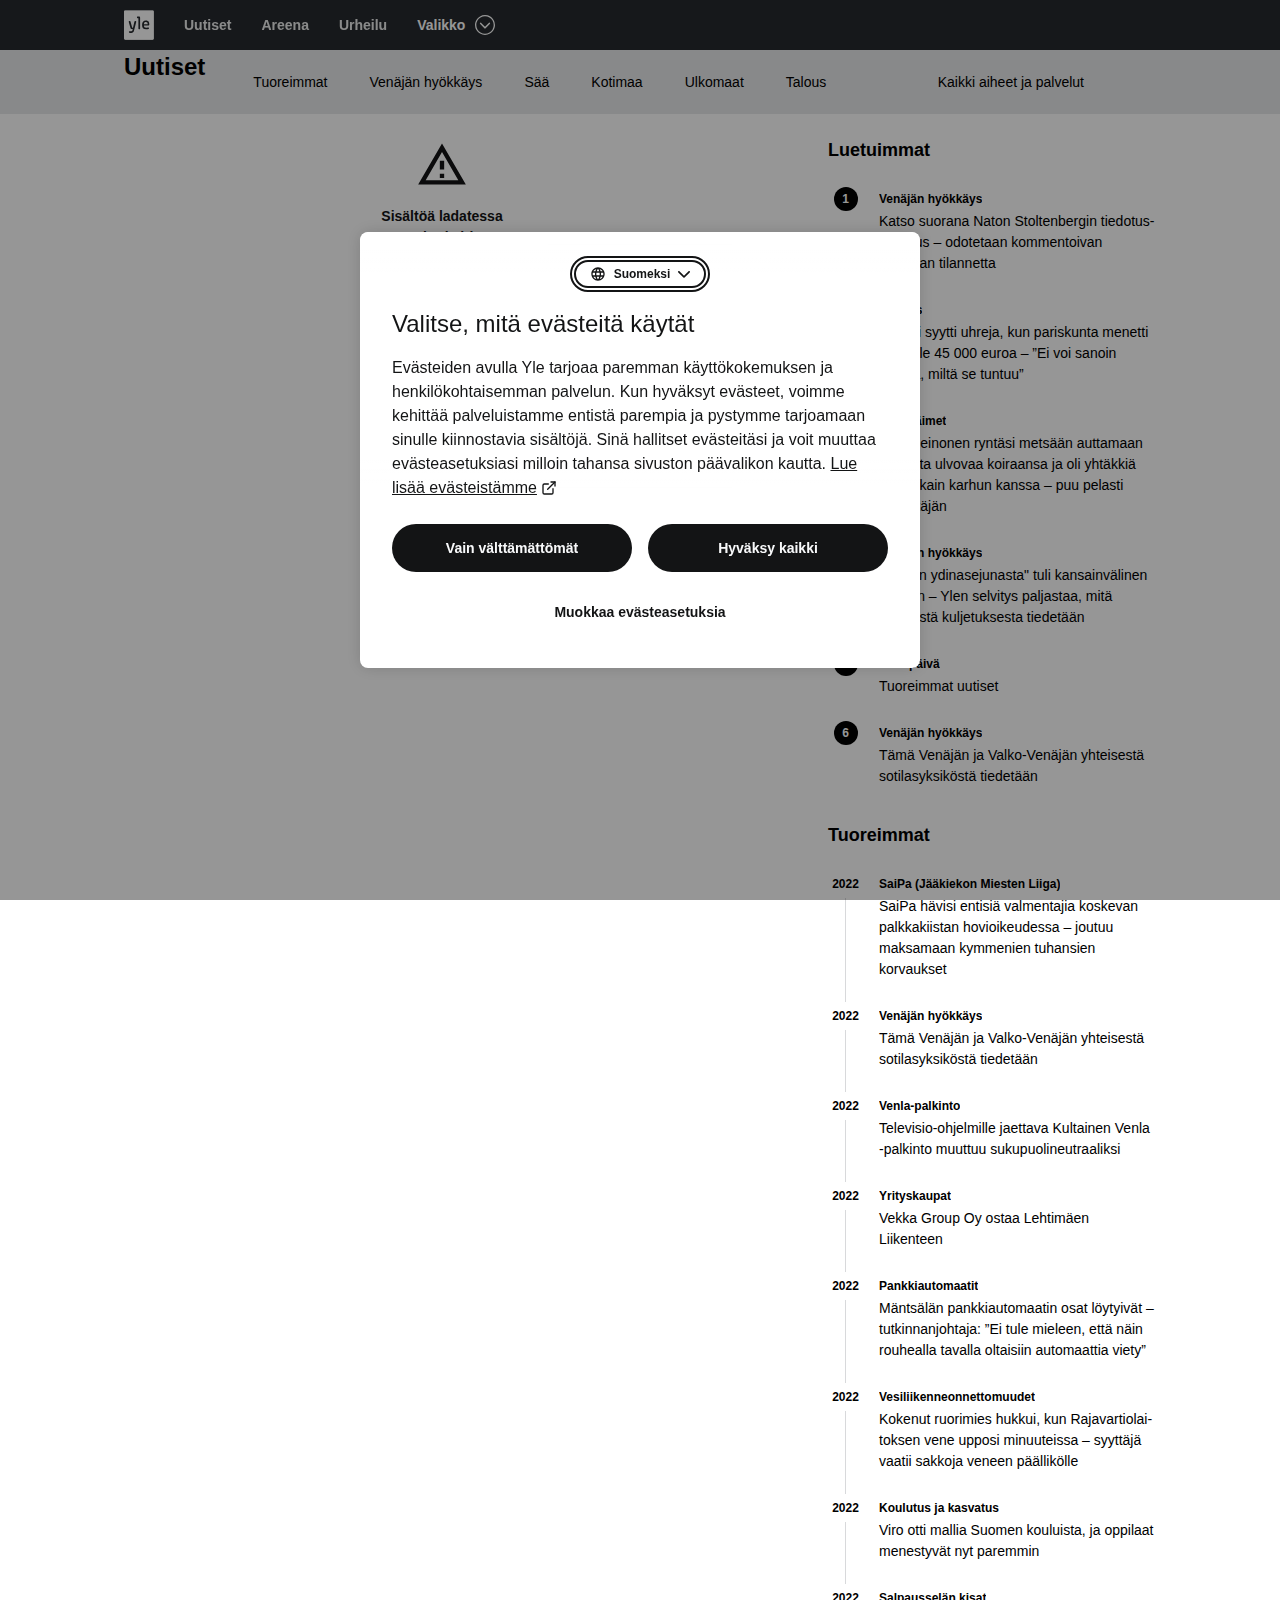
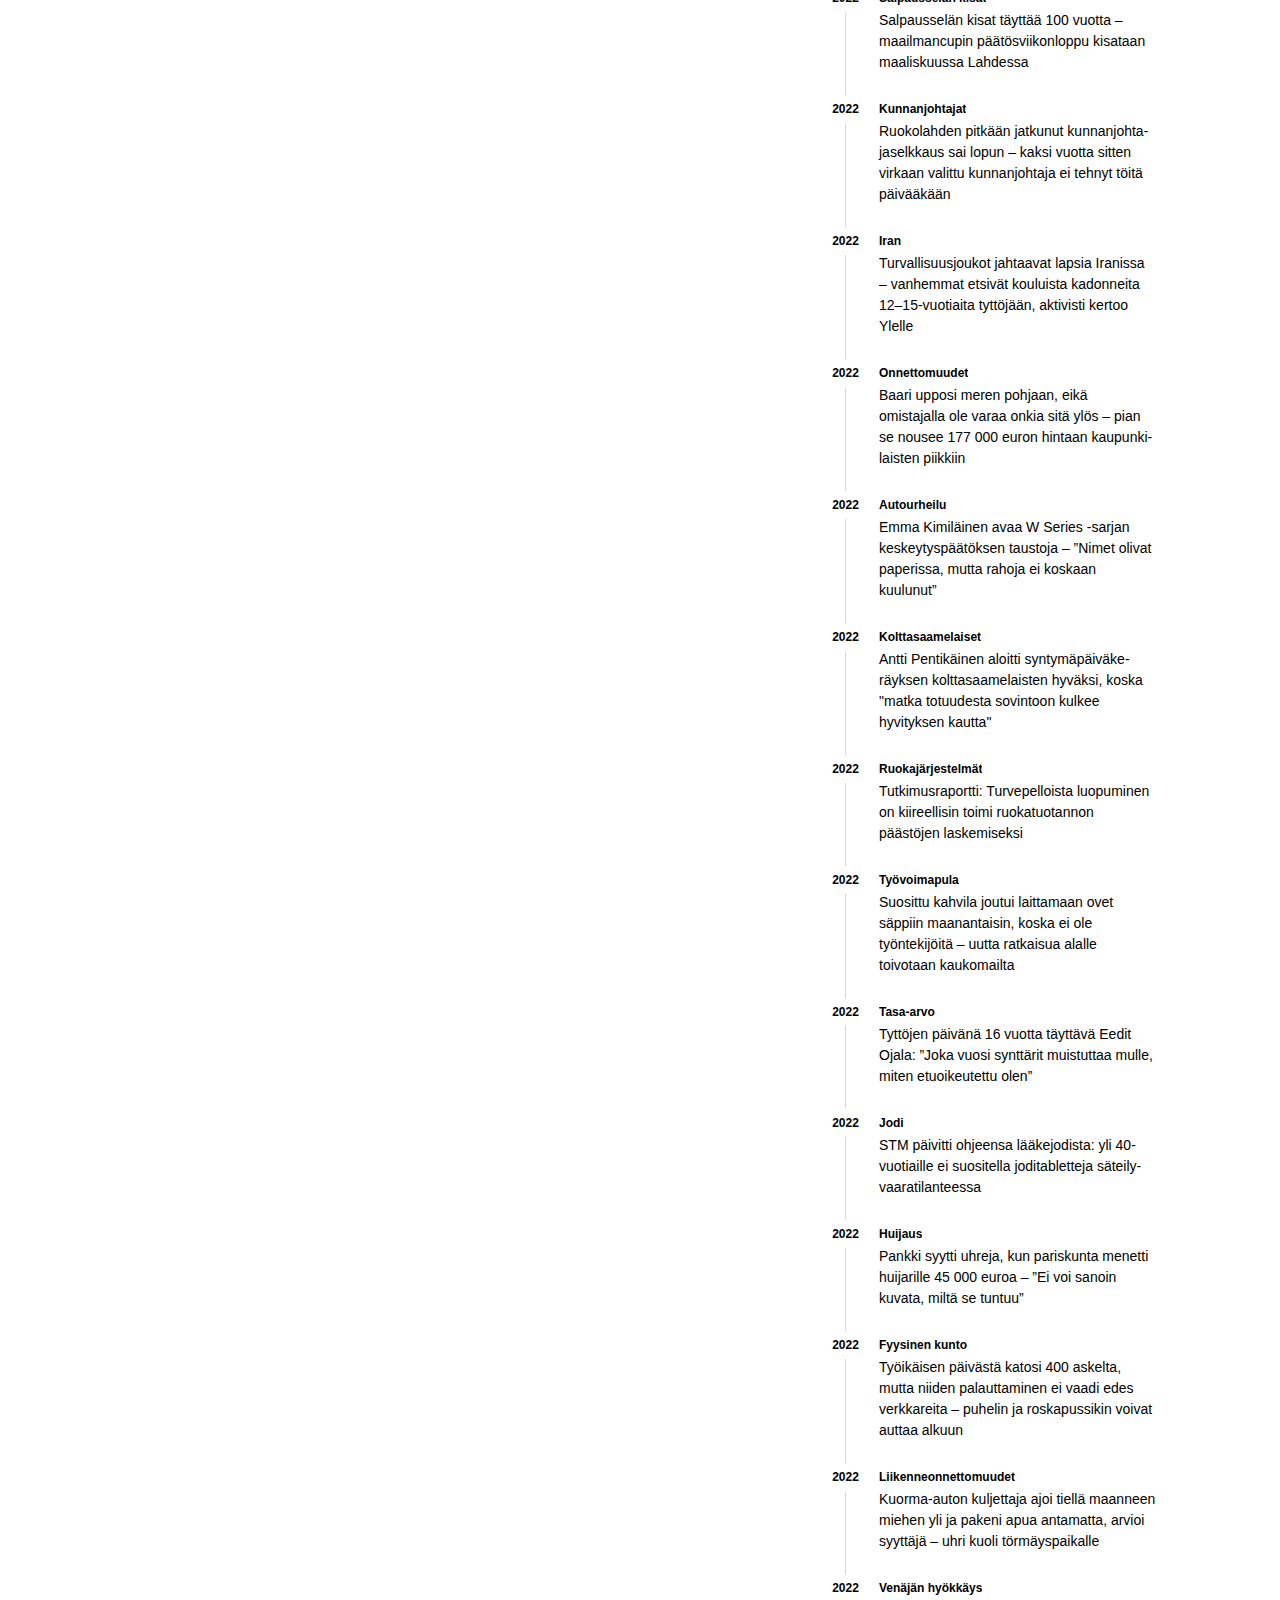
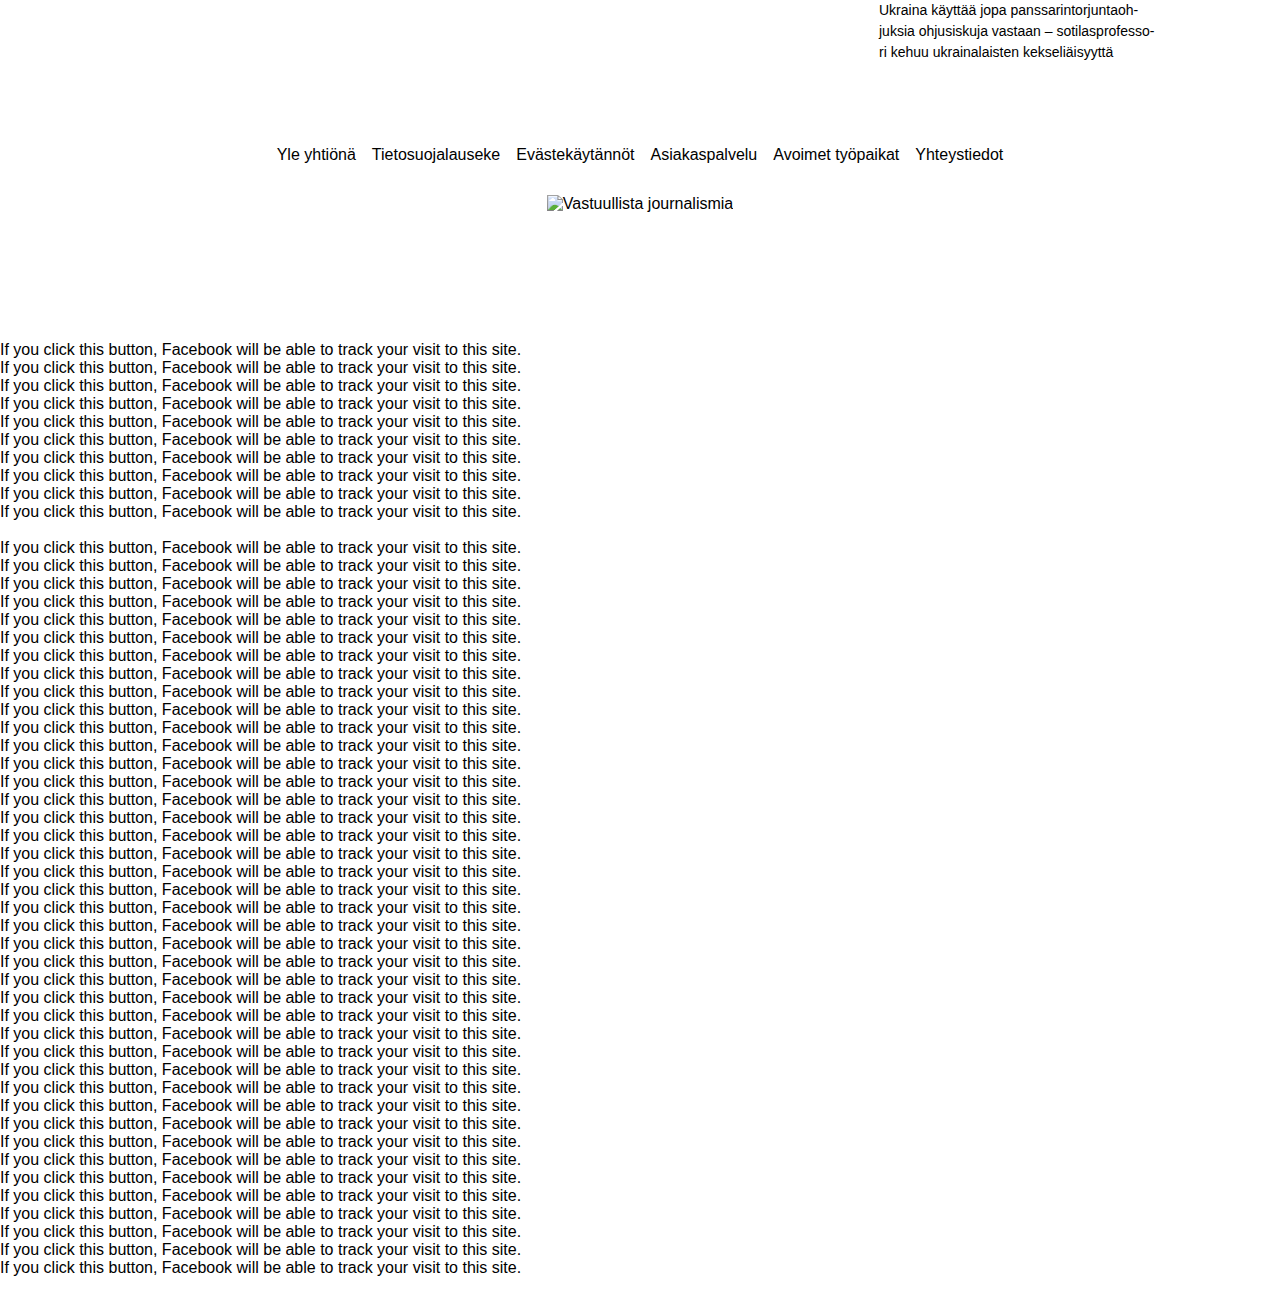
==== yle-static/index.htm @ 017c9fc2 "add yle static" ====
<!DOCTYPE html>
<html lang="fi">
  <script
    async=""
    src="Katso%20suorana%20Naton%20Stoltenbergin%20tiedotustilaisuus%20%E2%80%93%20odotetaan%20kommentoivan%20Ukrainan%20tilannetta%20Yle%20Uutiset_files/yle-analytics.min.js"
  ></script>
  <script
    async=""
    src="Katso%20suorana%20Naton%20Stoltenbergin%20tiedotustilaisuus%20%E2%80%93%20odotetaan%20kommentoivan%20Ukrainan%20tilannetta%20Yle%20Uutiset_files/uutiset-production.js"
  ></script>
  <script
    async="false"
    type="text/javascript"
    src="Katso%20suorana%20Naton%20Stoltenbergin%20tiedotustilaisuus%20%E2%80%93%20odotetaan%20kommentoivan%20Ukrainan%20tilannetta%20Yle%20Uutiset_files/in-page.js"
  ></script>
  <head>
    <meta http-equiv="content-type" content="text/html; charset=UTF-8" />
    <!--
		████████████████████████████████████████████████████████
		█▄─█─▄█▄─▄███▄─▄▄─█▄─▄█─▄▄▄▄█▄─▄▄▀██▀▄─██▄─▄▄▀█▄─▄█─▄▄─█
		██▄─▄███─██▀██─▄█▀██─██▄▄▄▄─██─▄─▄██─▀─███─██─██─██─██─█
		▀▀▄▄▄▀▀▄▄▄▄▄▀▄▄▄▄▄▀▄▄▄▀▄▄▄▄▄▀▄▄▀▄▄▀▄▄▀▄▄▀▄▄▄▄▀▀▄▄▄▀▄▄▄▄▀
		                                             🅝🅔🅦🅢🅛🅐🅑
	-->
    <meta charset="utf-8" />
    <meta name="viewport" content="width=device-width, initial-scale=1" />
    <title>
      Katso suorana Naton Stoltenbergin tiedotustilaisuus – odotetaan
      kommentoivan Ukrainan tilannetta | Yle Uutiset
    </title>
    <meta
      name="description"
      content="Kokoamme tähän artikkeliin sodan tärkeimmät tapahtumat."
    />
    <link rel="canonical" href="https://yle.fi/uutiset/3-12314941" />
    <meta name="robots" content="index, follow" />
    <meta http-equiv="x-dns-prefetch-control" content="on" />
    <link rel="dns-prefetch" href="https://yle-images.akamaized.net/" />
    <link rel="dns-prefetch" href="https://cdnapisec.kaltura.com/" />
    <link rel="dns-prefetch" href="https://ping.chartbeat.net/" />
    <link rel="preconnect" href="https://images.cdn.yle.fi/" />
    <link rel="preconnect" href="https://login.api.yle.fi/" />
    <script
      type="module"
      src="Katso%20suorana%20Naton%20Stoltenbergin%20tiedotustilaisuus%20%E2%80%93%20odotetaan%20kommentoivan%20Ukrainan%20tilannetta%20Yle%20Uutiset_files/1.1.5033.bundle.js"
      importance="high"
    ></script>
    <script
      defer="defer"
      type="text/javascript"
      src="Katso%20suorana%20Naton%20Stoltenbergin%20tiedotustilaisuus%20%E2%80%93%20odotetaan%20kommentoivan%20Ukrainan%20tilannetta%20Yle%20Uutiset_files/index.js"
      importance="low"
    ></script>
    <script
      type="module"
      src="Katso%20suorana%20Naton%20Stoltenbergin%20tiedotustilaisuus%20%E2%80%93%20odotetaan%20kommentoivan%20Ukrainan%20tilannetta%20Yle%20Uutiset_files/yle-consent-sdk.latest.js"
      importance="low"
    ></script>
    <script
      defer="defer"
      type="text/javascript"
      src="Katso%20suorana%20Naton%20Stoltenbergin%20tiedotustilaisuus%20%E2%80%93%20odotetaan%20kommentoivan%20Ukrainan%20tilannetta%20Yle%20Uutiset_files/yle-comments-plugin.js"
    ></script>
    <link
      rel="stylesheet"
      type="text/css"
      href="Katso%20suorana%20Naton%20Stoltenbergin%20tiedotustilaisuus%20%E2%80%93%20odotetaan%20kommentoivan%20Ukrainan%20tilannetta%20Yle%20Uutiset_files/comments.css"
    />
    <meta
      property="og:title"
      content="Katso suorana Naton Stoltenbergin tiedotustilaisuus – odotetaan kommentoivan Ukrainan tilannetta"
    />
    <meta
      property="og:description"
      content="Kokoamme tähän artikkeliin sodan tärkeimmät tapahtumat."
    />
    <meta property="og:url" content="https://yle.fi/uutiset/3-12314941" />
    <meta
      property="og:image"
      content="https://images.cdn.yle.fi/image/upload/c_crop,x_0,y_0,w_3543,h_1983/w_1200,ar_1.91,c_fill,g_faces/q_auto:eco,f_auto,fl_lossy/v1662119305/39-10027146311e4074811f"
    />
    <meta property="og:site_name" content="Yle Uutiset" />
    <meta property="og:type" content="article" />
    <meta
      property="article:published_time"
      content="2022-02-12T11:25:07+02:00"
    />
    <meta
      property="article:modified_time"
      content="2022-10-11T16:10:45+03:00"
    />
    <meta
      property="twitter:title"
      content="Katso suorana Naton Stoltenbergin tiedotustilaisuus – odotetaan kommentoivan Ukrainan tilannetta"
    />
    <meta
      property="twitter:description"
      content="Kokoamme tähän artikkeliin sodan tärkeimmät tapahtumat."
    />
    <meta
      property="twitter:image"
      content="https://images.cdn.yle.fi/image/upload/c_crop,x_0,y_0,w_3543,h_1983/w_1200,ar_1.91,c_fill,g_faces/q_auto:eco,f_auto,fl_lossy/v1662119305/39-10027146311e4074811f"
    />
    <meta name="twitter:site" content="@yleuutiset" />
    <meta name="twitter:card" content="summary_large_image" />
    <meta name="twitter:dnt" content="on" />
    <meta name="apple-mobile-web-app-title" content="Yle Uutiset" />
    <meta name="format-detection" content="telephone=no" />
    <link
      rel="icon"
      type="image/png"
      href="https://yle.fi/uutiset/assets/img/favicon.png"
    />
    <link
      rel="icon"
      href="https://yle.fi/uutiset/assets/img/favicon.svg"
      type="image/svg+xml"
    />
    <link
      rel="apple-touch-icon"
      href="https://yle.fi/uutiset/assets/img/yle-logo-180.png"
    />
    <script type="application/ld+json" id="json-ld-microdata">
      {
        "@context": "https://schema.org",
        "@graph": [
          {
            "@type": "NewsArticle",
            "mainEntityOfPage": {
              "@type": "WebPage",
              "@id": "https://yle.fi/uutiset/3-12314941"
            },
            "headline": "Katso suorana Naton Stoltenbergin tiedotustilaisuus – odotetaan kommentoivan Ukrainan tilannetta",
            "description": "Kokoamme tähän artikkeliin sodan tärkeimmät tapahtumat.",
            "datePublished": "2022-02-12T11:25:07+02:00",
            "dateModified": "2022-10-11T16:10:45+03:00",
            "image": "https://images.cdn.yle.fi/image/upload/c_crop,x_0,y_0,w_3543,h_1983/w_1200,ar_1.91,c_fill,g_faces/q_auto:eco,f_auto,fl_lossy/v1662119305/39-10027146311e4074811f",
            "publisher": {
              "@type": "Organization",
              "logo": {
                "@type": "ImageObject",
                "url": "https://images.cdn.yle.fi/image/upload/f_auto,fl_progressive/q_88/w_972,h_972,c_crop,x_483,y_63/w_700/v1588593382/17-2043254eef129bf7ac.jpg"
              },
              "name": "Yle Uutiset"
            },
            "author": [
              {
                "@type": "Person",
                "name": "Teemu Juhola"
              },
              {
                "@type": "Person",
                "name": "Anna Näveri"
              },
              {
                "@type": "Person",
                "name": "Riikka Kajander"
              },
              {
                "@type": "Person",
                "name": "Eelis Bjurström"
              },
              {
                "@type": "Person",
                "name": "Maiju Ylipiessa"
              },
              {
                "@type": "Person",
                "name": "Sakari Nuuttila"
              },
              {
                "@type": "Person",
                "name": "Veera Pennanen"
              },
              {
                "@type": "Person",
                "name": "Viivi Koivistoinen"
              }
            ]
          },
          {
            "@type": "BreadcrumbList",
            "itemListElement": [
              {
                "@type": "ListItem",
                "position": 1,
                "name": "Yle Uutiset",
                "item": "https://yle.fi/uutiset"
              },
              {
                "@type": "ListItem",
                "position": 2,
                "item": "https://yle.fi/uutiset/18-334977",
                "name": "Venäjän hyökkäys"
              },
              {
                "@type": "ListItem",
                "position": 3,
                "name": "Katso suorana Naton Stoltenbergin tiedotustilaisuus – odotetaan kommentoivan Ukrainan tilannetta"
              }
            ]
          }
        ]
      }
    </script>
    <style data-styled="active" data-styled-version="5.3.6"></style>
    <style data-styled="active" data-styled-version="5.3.5"></style>
    <style type="text/css">
      p {
        margin: 10px 0;
      }
      span {
        margin: 10px 10px 10px 0;
      }
      h1 {
        margin: 24px 0px 24px;
        font-family: "Yle Black", "Yle", "Open Sans", sans-serif;
        font-size: 32px;
        letter-spacing: 0px;
        line-height: 38.4px;
        font-weight: 900;
      }
      h2 {
        margin: 0px 0px 32px;
        font-family: "Open Sans", sans-serif;
        font-size: 20px;
        letter-spacing: 0px;
        line-height: 30px;
        font-weight: 400;
      }
      *::selection {
        color: #f8f9fa;
        background: #131415;
      } /*!sc*/
      data-styled.g1[id="sc-global-iEDSUG1"] {
        content: "sc-global-iEDSUG1,";
      } /*!sc*/
      .fhBhWq {
        display: -webkit-box;
        display: -webkit-flex;
        display: -ms-flexbox;
        display: flex;
        -webkit-box-flex: 1;
        -webkit-flex-grow: 1;
        -ms-flex-positive: 1;
        flex-grow: 1;
        -webkit-align-items: center;
        -webkit-box-align: center;
        -ms-flex-align: center;
        align-items: center;
        -webkit-box-pack: center;
        -webkit-justify-content: center;
        -ms-flex-pack: center;
        justify-content: center;
        width: 100%;
      } /*!sc*/
      data-styled.g262[id="sc-hINMOq"] {
        content: "fhBhWq,";
      } /*!sc*/
      .pbwlY {
        box-shadow: 0px 4px 6px rgba(0, 0, 0, 0.25);
        border-radius: 50%;
        display: -webkit-inline-box;
        display: -webkit-inline-flex;
        display: -ms-inline-flexbox;
        display: inline-flex;
        -webkit-align-items: center;
        -webkit-box-align: center;
        -ms-flex-align: center;
        align-items: center;
        -webkit-box-pack: center;
        -webkit-justify-content: center;
        -ms-flex-pack: center;
        justify-content: center;
      } /*!sc*/
      data-styled.g263[id="sc-jowtIB"] {
        content: "pbwlY,";
      } /*!sc*/
      .gURdgv {
        color: #009cb5;
        -webkit-animation: spin 0.8s linear infinite;
        animation: spin 0.8s linear infinite;
      } /*!sc*/
      @-webkit-keyframes spin {
        0% {
          -webkit-transform: rotate(0deg);
          -ms-transform: rotate(0deg);
          transform: rotate(0deg);
        }
        100% {
          -webkit-transform: rotate(360deg);
          -ms-transform: rotate(360deg);
          transform: rotate(360deg);
        }
      } /*!sc*/
      @keyframes spin {
        0% {
          -webkit-transform: rotate(0deg);
          -ms-transform: rotate(0deg);
          transform: rotate(0deg);
        }
        100% {
          -webkit-transform: rotate(360deg);
          -ms-transform: rotate(360deg);
          transform: rotate(360deg);
        }
      } /*!sc*/
      data-styled.g264[id="sc-kkCwLU"] {
        content: "gURdgv,";
      } /*!sc*/
      .kNJcG {
        -webkit-flex-direction: column;
        -ms-flex-direction: column;
        flex-direction: column;
        position: relative;
        display: -webkit-box;
        display: -webkit-flex;
        display: -ms-flexbox;
        display: flex;
        width: calc(var(--viewportWidthWithoutScrollbar) * 1 - 32px);
        margin: 8px 8px 8px 8px;
      } /*!sc*/
      @media screen and (min-width: 768px) {
        .kNJcG {
          display: -webkit-box;
          display: -webkit-flex;
          display: -ms-flexbox;
          display: flex;
          width: calc(var(--viewportWidthWithoutScrollbar) * 1 - 32px);
          margin: 8px 8px 8px 8px;
        }
      } /*!sc*/
      @media print, (min-width: 1024px) {
        .kNJcG {
          display: -webkit-box;
          display: -webkit-flex;
          display: -ms-flexbox;
          display: flex;
          width: calc(var(--viewportWidthWithoutScrollbar) * 1 - 48px);
          margin: 12px 12px 12px 12px;
        }
      } /*!sc*/
      @media print, (min-width: 1080px) {
        .kNJcG {
          max-width: 1032px;
        }
      } /*!sc*/
      @media screen and (max-width: 328px) {
        .kNJcG {
          min-width: 296px;
        }
      } /*!sc*/
      .kwVRzf {
        -webkit-flex-direction: column;
        -ms-flex-direction: column;
        flex-direction: column;
        display: -webkit-box;
        display: -webkit-flex;
        display: -ms-flexbox;
        display: flex;
        width: calc(var(--viewportWidthWithoutScrollbar) * 1 - 16px);
        margin: 0px;
      } /*!sc*/
      @media screen and (min-width: 768px) {
        .kwVRzf {
          display: -webkit-box;
          display: -webkit-flex;
          display: -ms-flexbox;
          display: flex;
          width: calc(var(--viewportWidthWithoutScrollbar) * 1 - 16px);
          margin: 0px;
        }
      } /*!sc*/
      @media print, (min-width: 1024px) {
        .kwVRzf {
          display: -webkit-box;
          display: -webkit-flex;
          display: -ms-flexbox;
          display: flex;
          width: calc(var(--viewportWidthWithoutScrollbar) * 1 - 24px);
          margin: 0px;
        }
      } /*!sc*/
      @media print, (min-width: 1080px) {
        .kwVRzf {
          max-width: 1056px;
        }
      } /*!sc*/
      @media screen and (max-width: 328px) {
        .kwVRzf {
          min-width: 312px;
        }
      } /*!sc*/
      .lmYpxR {
        -webkit-flex-direction: column;
        -ms-flex-direction: column;
        flex-direction: column;
        display: -webkit-box;
        display: -webkit-flex;
        display: -ms-flexbox;
        display: flex;
        width: calc(var(--viewportWidthWithoutScrollbar) * 1 - 32px);
        margin: 8px 8px 0px 8px;
      } /*!sc*/
      @media screen and (min-width: 768px) {
        .lmYpxR {
          display: -webkit-box;
          display: -webkit-flex;
          display: -ms-flexbox;
          display: flex;
          width: calc(var(--viewportWidthWithoutScrollbar) * 1 - 32px);
          margin: 8px 8px 0px 8px;
        }
      } /*!sc*/
      @media print, (min-width: 1024px) {
        .lmYpxR {
          display: -webkit-box;
          display: -webkit-flex;
          display: -ms-flexbox;
          display: flex;
          width: calc(var(--viewportWidthWithoutScrollbar) * 1 - 48px);
          margin: 12px 12px 0px 12px;
        }
      } /*!sc*/
      @media print, (min-width: 1080px) {
        .lmYpxR {
          max-width: 1032px;
        }
      } /*!sc*/
      @media screen and (max-width: 328px) {
        .lmYpxR {
          min-width: 296px;
        }
      } /*!sc*/
      .hLJxRi {
        -webkit-flex-direction: column;
        -ms-flex-direction: column;
        flex-direction: column;
        display: -webkit-box;
        display: -webkit-flex;
        display: -ms-flexbox;
        display: flex;
        width: calc(var(--viewportWidthWithoutScrollbar) * 1 - 32px);
        margin: 8px 8px 8px 8px;
      } /*!sc*/
      @media screen and (min-width: 768px) {
        .hLJxRi {
          display: -webkit-box;
          display: -webkit-flex;
          display: -ms-flexbox;
          display: flex;
          width: calc(var(--viewportWidthWithoutScrollbar) * 1 - 32px);
          margin: 8px 8px 8px 8px;
        }
      } /*!sc*/
      @media print, (min-width: 1024px) {
        .hLJxRi {
          display: -webkit-box;
          display: -webkit-flex;
          display: -ms-flexbox;
          display: flex;
          width: calc(var(--viewportWidthWithoutScrollbar) * 1 - 48px);
          margin: 12px 12px 12px 12px;
        }
      } /*!sc*/
      @media print, (min-width: 1080px) {
        .hLJxRi {
          max-width: 1032px;
        }
      } /*!sc*/
      @media screen and (max-width: 328px) {
        .hLJxRi {
          min-width: 296px;
        }
      } /*!sc*/
      .kgwlrG {
        -webkit-flex-direction: column;
        -ms-flex-direction: column;
        flex-direction: column;
        display: -webkit-box;
        display: -webkit-flex;
        display: -ms-flexbox;
        display: flex;
        width: calc(var(--viewportWidthWithoutScrollbar) * 1 - 32px);
        margin: 8px 8px 8px 8px;
      } /*!sc*/
      @media screen and (min-width: 768px) {
        .kgwlrG {
          display: -webkit-box;
          display: -webkit-flex;
          display: -ms-flexbox;
          display: flex;
          width: calc(var(--viewportWidthWithoutScrollbar) * 0.625 - 26px);
          margin: 8px 8px 8px 8px;
        }
      } /*!sc*/
      @media print, (min-width: 1024px) {
        .kgwlrG {
          display: -webkit-box;
          display: -webkit-flex;
          display: -ms-flexbox;
          display: flex;
          width: calc(var(--viewportWidthWithoutScrollbar) * 0.625 - 39px);
          margin: 12px 12px 12px 12px;
        }
      } /*!sc*/
      @media print, (min-width: 1080px) {
        .kgwlrG {
          max-width: 636px;
        }
      } /*!sc*/
      @media screen and (max-width: 328px) {
        .kgwlrG {
          min-width: 296px;
        }
      } /*!sc*/
      .lhiti {
        -webkit-flex-direction: column;
        -ms-flex-direction: column;
        flex-direction: column;
        display: none;
        width: calc(var(--viewportWidthWithoutScrollbar) * 0 - 16px);
        margin: 8px 8px 8px 8px;
      } /*!sc*/
      @media screen and (min-width: 768px) {
        .lhiti {
          display: none;
          width: calc(var(--viewportWidthWithoutScrollbar) * 0 - 16px);
          margin: 8px 8px 8px 8px;
        }
      } /*!sc*/
      @media print, (min-width: 1024px) {
        .lhiti {
          display: -webkit-box;
          display: -webkit-flex;
          display: -ms-flexbox;
          display: flex;
          width: calc(
            var(--viewportWidthWithoutScrollbar) * 0.041666666666666664 - 25px
          );
          margin: 12px 12px 12px 12px;
        }
      } /*!sc*/
      @media print, (min-width: 1080px) {
        .lhiti {
          max-width: 20px;
        }
      } /*!sc*/
      @media screen and (max-width: 328px) {
        .lhiti {
          min-width: -16px;
        }
      } /*!sc*/
      .livwkM {
        -webkit-flex-direction: column;
        -ms-flex-direction: column;
        flex-direction: column;
        display: -webkit-box;
        display: -webkit-flex;
        display: -ms-flexbox;
        display: flex;
        width: calc(var(--viewportWidthWithoutScrollbar) * 1 - 16px);
        margin: 0px;
      } /*!sc*/
      @media screen and (min-width: 768px) {
        .livwkM {
          display: -webkit-box;
          display: -webkit-flex;
          display: -ms-flexbox;
          display: flex;
          width: calc(
            var(--viewportWidthWithoutScrollbar) * 0.3333333333333333 -
              5.333333333333333px
          );
          margin: 0px;
        }
      } /*!sc*/
      @media print, (min-width: 1024px) {
        .livwkM {
          display: -webkit-box;
          display: -webkit-flex;
          display: -ms-flexbox;
          display: flex;
          width: calc(
            var(--viewportWidthWithoutScrollbar) * 0.3333333333333333 - 8px
          );
          margin: 0px;
        }
      } /*!sc*/
      @media print, (min-width: 1080px) {
        .livwkM {
          max-width: 352px;
        }
      } /*!sc*/
      @media screen and (max-width: 328px) {
        .livwkM {
          min-width: 312px;
        }
      } /*!sc*/
      .hQMUfV {
        -webkit-flex-direction: column;
        -ms-flex-direction: column;
        flex-direction: column;
        display: none;
        width: calc(var(--viewportWidthWithoutScrollbar) * 0 - 16px);
        margin: 8px 8px 8px 8px;
      } /*!sc*/
      @media screen and (min-width: 768px) {
        .hQMUfV {
          display: -webkit-box;
          display: -webkit-flex;
          display: -ms-flexbox;
          display: flex;
          width: calc(
            var(--viewportWidthWithoutScrollbar) * 0.3333333333333333 -
              21.333333333333332px
          );
          margin: 8px 8px 8px 8px;
        }
      } /*!sc*/
      @media print, (min-width: 1024px) {
        .hQMUfV {
          display: -webkit-box;
          display: -webkit-flex;
          display: -ms-flexbox;
          display: flex;
          width: calc(
            var(--viewportWidthWithoutScrollbar) * 0.3333333333333333 - 32px
          );
          margin: 12px 12px 12px 12px;
        }
      } /*!sc*/
      @media print, (min-width: 1080px) {
        .hQMUfV {
          max-width: 328px;
        }
      } /*!sc*/
      @media screen and (max-width: 328px) {
        .hQMUfV {
          min-width: -16px;
        }
      } /*!sc*/
      .bVzPkC {
        -webkit-flex-direction: column;
        -ms-flex-direction: column;
        flex-direction: column;
        display: -webkit-box;
        display: -webkit-flex;
        display: -ms-flexbox;
        display: flex;
        width: calc(var(--viewportWidthWithoutScrollbar) * 1 - 32px);
        margin: 8px 8px 16px 8px;
      } /*!sc*/
      @media screen and (min-width: 768px) {
        .bVzPkC {
          display: -webkit-box;
          display: -webkit-flex;
          display: -ms-flexbox;
          display: flex;
          width: calc(var(--viewportWidthWithoutScrollbar) * 1 - 32px);
          margin: 8px 8px 16px 8px;
        }
      } /*!sc*/
      @media print, (min-width: 1024px) {
        .bVzPkC {
          display: -webkit-box;
          display: -webkit-flex;
          display: -ms-flexbox;
          display: flex;
          width: calc(var(--viewportWidthWithoutScrollbar) * 1 - 48px);
          margin: 12px 12px 12px 12px;
        }
      } /*!sc*/
      @media print, (min-width: 1080px) {
        .bVzPkC {
          max-width: 1032px;
        }
      } /*!sc*/
      @media screen and (max-width: 328px) {
        .bVzPkC {
          min-width: 296px;
        }
      } /*!sc*/
      data-styled.g272[id="GridSystem__GridCell-sc-iw3oi9-0"] {
        content: "kNJcG,kwVRzf,lmYpxR,hLJxRi,kgwlrG,lhiti,livwkM,hQMUfV,bVzPkC,";
      } /*!sc*/
      .hIvZJZ {
        display: -webkit-box;
        display: -webkit-flex;
        display: -ms-flexbox;
        display: flex;
        -webkit-flex-flow: row wrap;
        -ms-flex-flow: row wrap;
        flex-flow: row wrap;
      } /*!sc*/
      data-styled.g273[id="GridSystem__GridRow-sc-iw3oi9-1"] {
        content: "hIvZJZ,";
      } /*!sc*/
      .hfUlkV {
        display: -webkit-box;
        display: -webkit-flex;
        display: -ms-flexbox;
        display: flex;
        -webkit-flex-direction: column;
        -ms-flex-direction: column;
        flex-direction: column;
        min-width: 328px;
        max-width: 1080px;
        width: var(--viewportWidthWithoutScrollbar);
        margin: -8px auto;
        padding: 0 8px;
      } /*!sc*/
      @media screen and (min-width: 768px) {
        .hfUlkV {
          margin: -8px auto;
          padding: 0 8px;
        }
      } /*!sc*/
      @media print, (min-width: 1024px) {
        .hfUlkV {
          margin: -12px auto;
          padding: 0 12px;
        }
      } /*!sc*/
      data-styled.g274[id="GridSystem-sc-iw3oi9-2"] {
        content: "hfUlkV,";
      } /*!sc*/
      .fcbLAY {
        font-size: 12px;
        line-height: 1.5;
        font-family: "Open Sans", sans-serif;
        font-weight: 700;
      } /*!sc*/
      @media (min-width: 768px) {
      } /*!sc*/
      @media (min-width: 1024px) {
      } /*!sc*/
      .ldqDzz {
        font-size: 18px;
        line-height: 1.5;
        font-family: "Open Sans", sans-serif;
        font-weight: 700;
      } /*!sc*/
      @media (min-width: 768px) {
      } /*!sc*/
      @media (min-width: 1024px) {
        .ldqDzz {
          font-size: 24px;
          line-height: 1.4;
          font-family: "Open Sans", sans-serif;
          font-weight: 700;
        }
      } /*!sc*/
      .fITALl {
        font-size: 14px;
        line-height: 1.5;
        font-family: "Open Sans", sans-serif;
        font-weight: 400;
      } /*!sc*/
      @media (min-width: 768px) {
      } /*!sc*/
      @media (min-width: 1024px) {
      } /*!sc*/
      .jgWHVq {
        font-size: 18px;
        line-height: 1.4;
        font-family: Yle, "Open Sans", sans-serif;
        font-weight: 900;
      } /*!sc*/
      @media (min-width: 768px) {
        .jgWHVq {
          font-size: 14px;
          line-height: 1.5;
          font-family: "Open Sans", sans-serif;
          font-weight: 700;
        }
      } /*!sc*/
      @media (min-width: 1024px) {
      } /*!sc*/
      .cDwoRx {
        font-size: 18px;
        line-height: 1.4;
        font-family: Yle, "Open Sans", sans-serif;
        font-weight: 900;
      } /*!sc*/
      @media (min-width: 768px) {
      } /*!sc*/
      @media (min-width: 1024px) {
      } /*!sc*/
      .jvRKuD {
        font-size: 16px;
        line-height: 1.5;
        font-family: "Open Sans", sans-serif;
        font-weight: 400;
      } /*!sc*/
      @media (min-width: 768px) {
      } /*!sc*/
      @media (min-width: 1024px) {
      } /*!sc*/
      data-styled.g275[id="Typography-sc-dcxi7q-0"] {
        content: "fcbLAY,ldqDzz,fITALl,jgWHVq,cDwoRx,jvRKuD,";
      } /*!sc*/
      .gfsBsM {
        font-size: 12px;
        line-height: 1.5;
        font-family: "Open Sans", sans-serif;
        font-weight: 700;
      } /*!sc*/
      data-styled.g301[id="DateTime___StyledTime-sc-10qtmg9-0"] {
        content: "gfsBsM,";
      } /*!sc*/
      .hRGXDe {
        font-size: 12px;
        line-height: 1.5;
        font-family: "Open Sans", sans-serif;
        font-weight: 700;
        color: #000000;
      } /*!sc*/
      @media all and (min-width: 768px) {
        .hRGXDe {
          font-size: 14px;
          line-height: 1.5;
          font-family: "Open Sans", sans-serif;
          font-weight: 700;
        }
      } /*!sc*/
      @media all {
        .hRGXDe {
          display: inline-block;
          height: 24px;
          line-height: 24px;
          -webkit-align-items: center;
          -webkit-box-align: center;
          -ms-flex-align: center;
          align-items: center;
          min-width: 0;
          max-width: 100%;
          cursor: pointer;
          white-space: nowrap;
          overflow: hidden;
          text-overflow: ellipsis;
          -webkit-flex-shrink: 1;
          -ms-flex-negative: 1;
          flex-shrink: 1;
        }
      } /*!sc*/
      data-styled.g302[id="Tag__Label-sc-o6fr55-0"] {
        content: "hRGXDe,";
      } /*!sc*/
      .eNpFkc {
        position: relative;
      } /*!sc*/
      .eNpFkc:after {
        position: absolute;
        content: "";
        top: 0;
        bottom: 0;
        left: -8px;
        width: var(--viewportWidthWithoutScrollbar);
        z-index: -1;
        background-color: #ffffff;
      } /*!sc*/
      @media screen and (min-width: 768px) {
        .eNpFkc:after {
          left: -8px;
        }
      } /*!sc*/
      @media (min-width: 1024px) {
        .eNpFkc:after {
          left: -12px;
        }
      } /*!sc*/
      @media (min-width: 1080px) {
        .eNpFkc:after {
          left: calc((1056px - var(--viewportWidthWithoutScrollbar)) / 2);
        }
      } /*!sc*/
      data-styled.g318[id="FullWidthColorBand-sc-1va3ibq-0"] {
        content: "eNpFkc,";
      } /*!sc*/
      .fOMocP {
        display: -webkit-box;
        display: -webkit-flex;
        display: -ms-flexbox;
        display: flex;
        -webkit-flex-direction: column;
        -ms-flex-direction: column;
        flex-direction: column;
        margin-top: 16px;
        padding-top: 8px;
      } /*!sc*/
      .fOMocP div,
      .fOMocP ul {
        text-align: center;
      } /*!sc*/
      .fOMocP div li,
      .fOMocP ul li {
        display: inline-block;
        margin: 8px;
      } /*!sc*/
      .fOMocP > a {
        display: block;
        margin: 4px auto;
        padding: 4px;
      } /*!sc*/
      .fOMocP > a:last-child {
        margin-bottom: 48px;
      } /*!sc*/
      data-styled.g319[id="Footer__Container-sc-1geovy8-0"] {
        content: "fOMocP,";
      } /*!sc*/
      .hHMFID {
        -webkit-box-pack: center;
        -webkit-justify-content: center;
        -ms-flex-pack: center;
        justify-content: center;
        -webkit-flex-flow: row wrap;
        -ms-flex-flow: row wrap;
        flex-flow: row wrap;
      } /*!sc*/
      data-styled.g320[id="Footer__List-sc-1geovy8-1"] {
        content: "hHMFID,";
      } /*!sc*/
      .kBlVuB {
        display: none;
        position: absolute;
        top: 64px;
        left: -8px;
        z-index: 999;
        box-shadow: -24px 0px 0px #ffffff, 24px 0px 0px #ffffff,
          0px 16px 16px -16px rgba(0, 0, 0, 0.2);
      } /*!sc*/
      @media screen and (min-width: 768px) {
        .kBlVuB {
          left: -8px;
        }
      } /*!sc*/
      @media screen and (min-width: 1024px) {
        .kBlVuB {
          left: -12px;
        }
      } /*!sc*/
      data-styled.g321[id="Megamenu__MenuContainer-sc-119vn17-0"] {
        content: "kBlVuB,";
      } /*!sc*/
      .gKaVso {
        font-family: "Open Sans", sans-serif;
      } /*!sc*/
      data-styled.g322[id="Megamenu__MenuSectionHeader-sc-119vn17-1"] {
        content: "gKaVso,";
      } /*!sc*/
      .hlqDVM {
        list-style: none;
        -webkit-column-count: 2;
        column-count: 2;
        -webkit-column-gap: 32px;
        column-gap: 32px;
        -webkit-column-rule: 1px solid #d8d9db;
        column-rule: 1px solid #d8d9db;
      } /*!sc*/
      @media screen and (min-width: 768px) {
        .hlqDVM {
          -webkit-column-count: 4;
          column-count: 4;
          -webkit-column-gap: 0;
          column-gap: 0;
          -webkit-column-rule: none;
          column-rule: none;
        }
      } /*!sc*/
      data-styled.g323[id="Megamenu__MenuLinkList-sc-119vn17-2"] {
        content: "hlqDVM,";
      } /*!sc*/
      .hhItJM {
        display: block;
      } /*!sc*/
      @media screen and (min-width: 768px) {
        .hhItJM {
          padding-left: 15px;
          border-left: 1px solid #d8d9db;
        }
        .hhItJM:focus,
        .hhItJM:hover {
          outline: none;
          padding-left: 12px;
          border-left: 4px solid #00b4c8;
        }
      } /*!sc*/
      @media screen and (min-width: 1024px) {
        .hhItJM {
          padding-left: 23px;
          border-left: 1px solid #d8d9db;
        }
        .hhItJM:focus,
        .hhItJM:hover {
          outline: none;
          padding-left: 20px;
          border-left: 4px solid #00b4c8;
        }
      } /*!sc*/
      data-styled.g324[id="Megamenu__MenuLink-sc-119vn17-3"] {
        content: "hhItJM,";
      } /*!sc*/
      .uznlf {
        font-size: 14px;
        line-height: 1.5;
        font-family: "Open Sans", sans-serif;
        font-weight: 400;
        line-height: 34px;
      } /*!sc*/
      data-styled.g325[id="Megamenu__MenuLinkText-sc-119vn17-4"] {
        content: "uznlf,";
      } /*!sc*/
      .mmylC {
        display: -webkit-box;
        display: -webkit-flex;
        display: -ms-flexbox;
        display: flex;
        -webkit-box-pack: center;
        -webkit-justify-content: center;
        -ms-flex-pack: center;
        justify-content: center;
        height: 64px;
        z-index: 100;
        background-color: #e8e9eb;
      } /*!sc*/
      data-styled.g326[id="Navigation__NavigationFullWidthColorBand-sc-bty8ga-0"] {
        content: "mmylC,";
      } /*!sc*/
      .czGtAx {
        -webkit-flex-direction: row;
        -ms-flex-direction: row;
        flex-direction: row;
        margin: 0;
      } /*!sc*/
      data-styled.g327[id="Navigation__NavigationContainer-sc-bty8ga-1"] {
        content: "czGtAx,";
      } /*!sc*/
      .fuBFof {
        display: none;
        margin: 0 16px;
      } /*!sc*/
      @media screen and (min-width: 768px) {
        .fuBFof {
          display: -webkit-box;
          display: -webkit-flex;
          display: -ms-flexbox;
          display: flex;
          -webkit-flex-wrap: wrap;
          -ms-flex-wrap: wrap;
          flex-wrap: wrap;
          overflow-y: hidden;
        }
      } /*!sc*/
      data-styled.g328[id="Navigation__LinkContainer-sc-bty8ga-2"] {
        content: "fuBFof,";
      } /*!sc*/
      .iuBHcP {
        display: -webkit-box;
        display: -webkit-flex;
        display: -ms-flexbox;
        display: flex;
        -webkit-flex-direction: column;
        -ms-flex-direction: column;
        flex-direction: column;
        height: 100%;
        margin-left: -16px;
      } /*!sc*/
      .iuBHcP > *:first-child {
        display: -webkit-box;
        display: -webkit-flex;
        display: -ms-flexbox;
        display: flex;
        -webkit-align-items: center;
        -webkit-box-align: center;
        -ms-flex-align: center;
        align-items: center;
        height: 100%;
        padding: 0px 16px 0 16px;
      } /*!sc*/
      .iuBHcP:focus-visible {
        outline: 2px solid #000000;
        outline-offset: -2px;
      } /*!sc*/
      .GXCyk {
        display: -webkit-box;
        display: -webkit-flex;
        display: -ms-flexbox;
        display: flex;
        -webkit-flex-direction: column;
        -ms-flex-direction: column;
        flex-direction: column;
        height: 100%;
      } /*!sc*/
      .GXCyk > *:first-child {
        display: -webkit-box;
        display: -webkit-flex;
        display: -ms-flexbox;
        display: flex;
        -webkit-align-items: center;
        -webkit-box-align: center;
        -ms-flex-align: center;
        align-items: center;
        height: 100%;
        padding: 0px 16px 0 16px;
      } /*!sc*/
      .GXCyk:focus-visible {
        outline: 2px solid #000000;
        outline-offset: -2px;
      } /*!sc*/
      .GXCyk:hover > *:first-child {
        background-color: rgba(0, 0, 0, 0.05);
      } /*!sc*/
      data-styled.g329[id="Navigation__Link-sc-bty8ga-3"] {
        content: "iuBHcP,GXCyk,";
      } /*!sc*/
      .dFgKm {
        display: none;
        height: 4px;
        width: 100%;
        background-color: #00b4c8;
        border-radius: 1px 1px 0 0;
      } /*!sc*/
      data-styled.g330[id="Navigation__Underline-sc-bty8ga-4"] {
        content: "dFgKm,";
      } /*!sc*/
      .dSMJoV {
        display: -webkit-box;
        display: -webkit-flex;
        display: -ms-flexbox;
        display: flex;
        -webkit-flex-direction: column;
        -ms-flex-direction: column;
        flex-direction: column;
        height: 100%;
        cursor: pointer;
        margin-left: auto;
        margin-right: -16px;
      } /*!sc*/
      @media screen and (min-width: 1024px) {
        .dSMJoV {
          margin-right: -24px;
        }
      } /*!sc*/
      @media screen and (min-width: 1200px) {
        .dSMJoV {
          margin-right: 0;
        }
      } /*!sc*/
      .dSMJoV svg {
        margin-left: 8px;
      } /*!sc*/
      data-styled.g331[id="Navigation__MenuLabel-sc-bty8ga-5"] {
        content: "dSMJoV,";
      } /*!sc*/
      .fetxTz {
        display: -webkit-box;
        display: -webkit-flex;
        display: -ms-flexbox;
        display: flex;
        -webkit-align-items: center;
        -webkit-box-align: center;
        -ms-flex-align: center;
        align-items: center;
        height: 100%;
        white-space: nowrap;
        padding: 0 16px;
      } /*!sc*/
      .fetxTz:hover {
        background-color: rgba(0, 0, 0, 5%);
      } /*!sc*/
      @media screen and (min-width: 768px) {
        .fetxTz {
          padding-right: 19px;
        }
      } /*!sc*/
      @media screen and (min-width: 1024px) {
        .fetxTz {
          padding-right: 27px;
        }
      } /*!sc*/
      @media screen and (min-width: 1200px) {
        .fetxTz {
          padding-right: 24px;
        }
      } /*!sc*/
      data-styled.g332[id="Navigation__LabelText-sc-bty8ga-6"] {
        content: "fetxTz,";
      } /*!sc*/
      .gRuHwf {
        display: none;
      } /*!sc*/
      @media screen and (min-width: 768px) {
        .gRuHwf {
          display: -webkit-box;
          display: -webkit-flex;
          display: -ms-flexbox;
          display: flex;
        }
      } /*!sc*/
      data-styled.g333[id="Navigation__DesktopMenuLabelText-sc-bty8ga-7"] {
        content: "gRuHwf,";
      } /*!sc*/
      .feBbGG {
        display: -webkit-box;
        display: -webkit-flex;
        display: -ms-flexbox;
        display: flex;
      } /*!sc*/
      @media screen and (min-width: 768px) {
        .feBbGG {
          display: none;
        }
      } /*!sc*/
      data-styled.g334[id="Navigation__MobileMenuLabelText-sc-bty8ga-8"] {
        content: "feBbGG,";
      } /*!sc*/
      .jUagvZ {
        opacity: 0;
        position: absolute;
        right: 0;
      } /*!sc*/
      .jUagvZ:focus-visible ~ #navigation-menu-label {
        outline: 2px solid #000000;
        outline-offset: -2px;
      } /*!sc*/
      .jUagvZ:checked ~ #navigation-menu {
        display: -webkit-box;
        display: -webkit-flex;
        display: -ms-flexbox;
        display: flex;
      } /*!sc*/
      @media screen and (min-width: 768px) {
        .jUagvZ:checked ~ #navigation-menu-label > span > svg {
          -webkit-transform: rotate(0.5turn);
          -ms-transform: rotate(0.5turn);
          transform: rotate(0.5turn);
        }
      } /*!sc*/
      data-styled.g335[id="Navigation__MenuState-sc-bty8ga-9"] {
        content: "jUagvZ,";
      } /*!sc*/
      .kLTbWH {
        color: #000000;
        height: 100%;
      } /*!sc*/
      data-styled.g341[id="MinimalHeadlines__Container-sc-zhu28g-0"] {
        content: "kLTbWH,";
      } /*!sc*/
      .kXiYjk {
        margin-bottom: 24px;
      } /*!sc*/
      data-styled.g342[id="MinimalHeadlines__StyledPageHeading-sc-zhu28g-1"] {
        content: "kXiYjk,";
      } /*!sc*/
      .efqkoh {
        display: -webkit-box;
        display: -webkit-flex;
        display: -ms-flexbox;
        display: flex;
      } /*!sc*/
      data-styled.g343[id="MinimalHeadlines__Item-sc-zhu28g-2"] {
        content: "efqkoh,";
      } /*!sc*/
      .jNrTwP {
        font-size: 0;
        margin-left: 16px;
        max-width: calc(100% - 40px);
        margin-bottom: 24px;
      } /*!sc*/
      data-styled.g344[id="MinimalHeadlines__Texts-sc-zhu28g-3"] {
        content: "jNrTwP,";
      } /*!sc*/
      .iDeZru {
        font-size: 12px;
        line-height: 1.5;
        font-family: "Open Sans", sans-serif;
        font-weight: 700;
        min-height: 24px;
        line-height: 24px;
      } /*!sc*/
      data-styled.g345[id="MinimalHeadlines__StyledTag-sc-zhu28g-4"] {
        content: "iDeZru,";
      } /*!sc*/
      .eHrTDK {
        border-left: solid 1px #d8d9db;
        min-height: 32px;
        width: 0;
        margin: 0 auto;
        -webkit-box-flex: 1;
        -webkit-flex-grow: 1;
        -ms-flex-positive: 1;
        flex-grow: 1;
        margin-top: 2px;
        margin-bottom: 2px;
      } /*!sc*/
      data-styled.g346[id="MinimalHeadlines__ListLine-sc-zhu28g-5"] {
        content: "eHrTDK,";
      } /*!sc*/
      .cEHbUF {
        font-size: 12px;
        line-height: 1.5;
        font-family: "Open Sans", sans-serif;
        font-weight: 700;
        display: -webkit-box;
        display: -webkit-flex;
        display: -ms-flexbox;
        display: flex;
        background: #000000;
        color: #ffffff;
        min-width: 24px;
        height: 24px;
        line-height: 24px;
        border-radius: 50%;
        -webkit-box-pack: center;
        -webkit-justify-content: center;
        -ms-flex-pack: center;
        justify-content: center;
        -webkit-align-items: center;
        -webkit-box-align: center;
        -ms-flex-align: center;
        align-items: center;
      } /*!sc*/
      data-styled.g347[id="MinimalHeadlines__Index-sc-zhu28g-6"] {
        content: "cEHbUF,";
      } /*!sc*/
      .cJODcn {
        display: -webkit-box;
        display: -webkit-flex;
        display: -ms-flexbox;
        display: flex;
        color: #000000;
        height: 24px;
        line-height: 24px;
      } /*!sc*/
      data-styled.g348[id="MinimalHeadlines__Date-sc-zhu28g-7"] {
        content: "cJODcn,";
      } /*!sc*/
      .PBkZN {
        display: table-cell;
      } /*!sc*/
      data-styled.g349[id="MinimalHeadlines__BulletContainer-sc-zhu28g-8"] {
        content: "PBkZN,";
      } /*!sc*/
      .kczleM {
        display: -webkit-box;
        display: -webkit-flex;
        display: -ms-flexbox;
        display: flex;
        -webkit-flex-direction: column;
        -ms-flex-direction: column;
        flex-direction: column;
        -webkit-align-items: center;
        -webkit-box-align: center;
        -ms-flex-align: center;
        align-items: center;
        height: 100%;
        width: 35px;
      } /*!sc*/
      data-styled.g350[id="MinimalHeadlines__BulletCell-sc-zhu28g-9"] {
        content: "kczleM,";
      } /*!sc*/
      .hiWeja {
        -webkit-flex-direction: column;
        -ms-flex-direction: column;
        flex-direction: column;
        display: -webkit-box;
        display: -webkit-flex;
        display: -ms-flexbox;
        display: flex;
      } /*!sc*/
      data-styled.g361[id="ArticlePage__ArticlePageMainColumn-sc-1sk1ppm-0"] {
        content: "hiWeja,";
      } /*!sc*/
      .jeCRxf {
        position: static;
      } /*!sc*/
      data-styled.g362[id="ArticlePage__ArticleGridCell-sc-1sk1ppm-1"] {
        content: "jeCRxf,";
      } /*!sc*/
      @font-face {
        font-family: Yle;
        src: url("https://design-system.cdn.yle.fi/Yle-Black.woff2")
          format("woff2");
        font-weight: 900;
        font-style: normal;
        font-display: fallback;
      } /*!sc*/
      @font-face {
        font-family: Yle;
        src: url("https://design-system.cdn.yle.fi/Yle-BlackItalic.woff2")
          format("woff2");
        font-weight: 900;
        font-style: italic;
        font-display: fallback;
      } /*!sc*/
      @font-face {
        font-family: Yle;
        src: url("https://design-system.cdn.yle.fi/Yle-Bold.woff2")
          format("woff2");
        font-weight: 700;
        font-style: normal;
        font-display: fallback;
      } /*!sc*/
      @font-face {
        font-family: "Open Sans";
        src: url("https://design-system.cdn.yle.fi/OpenSans-Regular.woff2")
          format("woff2");
        font-weight: 400;
        font-style: normal;
        font-display: fallback;
      } /*!sc*/
      @font-face {
        font-family: "Open Sans";
        src: url("https://design-system.cdn.yle.fi/OpenSans-Italic.woff2")
          format("woff2");
        font-weight: 400;
        font-style: italic;
        font-display: fallback;
      } /*!sc*/
      @font-face {
        font-family: "Open Sans";
        src: url("https://design-system.cdn.yle.fi/OpenSans-SemiBold.woff2")
          format("woff2");
        font-weight: 600;
        font-style: normal;
        font-display: fallback;
      } /*!sc*/
      @font-face {
        font-family: "Open Sans";
        src: url("https://design-system.cdn.yle.fi/OpenSans-Bold.woff2")
          format("woff2");
        font-weight: 700;
        font-style: normal;
        font-display: fallback;
      } /*!sc*/
      @font-face {
        font-family: "Open Sans";
        src: url("https://design-system.cdn.yle.fi/OpenSans-BoldItalic.woff2")
          format("woff2");
        font-weight: 700;
        font-style: italic;
        font-display: fallback;
      } /*!sc*/
      * {
        margin: 0;
        padding: 0;
        box-sizing: border-box;
      } /*!sc*/
      html {
        -webkit-text-size-adjust: 100%;
        text-size-adjust: 100%;
        touch-action: manipulation;
      } /*!sc*/
      body {
        min-width: 328px;
        font-family: "Open Sans", sans-serif;
        font-display: swap;
        overflow-anchor: none;
        background-color: #ffffff;
        color: #000000;
        --viewportWidthWithoutScrollbar: 100vw;
      } /*!sc*/
      @media print {
        body {
          --viewportWidthWithoutScrollbar: 1080px !important;
        }
      } /*!sc*/
      #app {
        display: -webkit-box;
        display: -webkit-flex;
        display: -ms-flexbox;
        display: flex;
        -webkit-flex-direction: column;
        -ms-flex-direction: column;
        flex-direction: column;
      } /*!sc*/
      ol,
      ul {
        list-style-type: none;
      } /*!sc*/
      a {
        color: inherit;
        -webkit-text-decoration: none;
        text-decoration: none;
      } /*!sc*/
      a.visitable-link:visited {
        color: #949697;
      } /*!sc*/
      .yle-header-container,
      nav#yle-header-megamenu > ul {
        padding: 0 0 0 16px !important;
        max-width: 1080px !important;
      } /*!sc*/
      @media (min-width: 768px) {
        .yle-header-container,
        nav#yle-header-megamenu > ul {
          padding: 0 16px !important;
        }
      } /*!sc*/
      @media (min-width: 1024px) {
        .yle-header-container,
        nav#yle-header-megamenu > ul {
          padding: 0 24px !important;
        }
      } /*!sc*/
      .yle-header-container > li,
      nav#yle-header-megamenu > ul > li {
        margin: 4px 4px 4px 0 !important;
      } /*!sc*/
      #global-header-container {
        min-height: 50px;
      } /*!sc*/
      #global-header-container .yle-header-container {
        display: flow-root;
      } /*!sc*/
      #global-header-container .yle-header-actions {
        margin-right: 8px;
      } /*!sc*/
      @media screen and (min-width: 768px) {
        #global-header-container .yle-header-actions {
          margin-right: -20px;
        }
      } /*!sc*/
      @media screen and (min-width: 1200px) {
        #global-header-container .yle-header-actions {
          margin-right: auto;
        }
      } /*!sc*/
      img:not([src]):not([srcset]) {
        visibility: hidden;
      } /*!sc*/
      .sr-only {
        border: 0;
        -webkit-clip: rect(0 0 0 0);
        clip: rect(0 0 0 0);
        height: 1px;
        margin: -1px;
        overflow: hidden;
        padding: 0;
        position: absolute;
        width: 1px;
      } /*!sc*/
      @media print {
        .no-print {
          display: none;
        }
      } /*!sc*/
      main a:focus-visible,
      footer a:focus-visible,
      .swiper-wrapper a:focus-visible {
        outline: 4px solid #5ddbe9;
        outline-offset: 4px;
        border-radius: 8px;
      } /*!sc*/
      main button:focus-visible,
      footer button:focus-visible,
      .swiper-wrapper button:focus-visible {
        outline: 4px solid #5ddbe9;
        outline-offset: 4px;
      } /*!sc*/
      main a:focus,
      footer a:focus,
      .swiper-wrapper a:focus,
      main button:focus,
      footer button:focus,
      .swiper-wrapper button:focus {
        outline: 4px solid #5ddbe9;
        outline-offset: 4px;
      } /*!sc*/
      main a:focus:not(:focus-visible),
      footer a:focus:not(:focus-visible),
      .swiper-wrapper a:focus:not(:focus-visible),
      main button:focus:not(:focus-visible),
      footer button:focus:not(:focus-visible),
      .swiper-wrapper button:focus:not(:focus-visible) {
        outline: 0 solid transparent;
      } /*!sc*/
      data-styled.g491[id="sc-global-bAxiur1"] {
        content: "sc-global-bAxiur1,";
      } /*!sc*/
      .XrNmd {
        z-index: 9500;
        white-space: nowrap;
        -webkit-transition: box-shadow 0.3s ease;
        transition: box-shadow 0.3s ease;
        background: #fff;
        padding: 8px 24px;
        color: black;
        border-radius: 100px;
      } /*!sc*/
      .XrNmd:focus-within {
        left: 16px;
        top: 8px;
        height: auto;
        margin: auto;
        width: auto;
        -webkit-clip: auto;
        clip: auto;
        overflow: initial;
      } /*!sc*/
      data-styled.g492[id="SkipToContent__Container-sc-118bsec-0"] {
        content: "XrNmd,";
      } /*!sc*/
    </style>
  </head>

  <body>
    <a
      class="Typography-sc-dcxi7q-0 SkipToContent__Container-sc-118bsec-0 fcbLAY XrNmd sr-only sr-only"
      href="#yle__contentAnchor"
      >Hyppää sisältöön</a
    >
    <div id="global-header-container" class="no-print">
      <style type="text/css">
        .yle-header figure.yle-header-logo > a:focus {
          outline: 2px solid #00e8ff;
          outline-offset: 2px;
        }
        .yle-header nav#yle-header-megamenu > ul > li > a:focus {
          background-color: #00e8ff;
          outline: 3px solid #00e8ff;
        }
        .yle-header .yle-header-navigation-toggler:active {
          filter: invert(0.3) sepia(2) saturate(5) hue-rotate(155deg);
          outline: none;
        }
        .yle-header .yle-header-action .yle-header-action-tunnus button:focus,
        .yle-header nav.yle-header-navigation a:focus,
        .yle-header
          .yle-header-actions
          .yle-header-action-tunnus
          .yle-header-action-login
          button:focus {
          color: #00e8ff;
          outline: none;
          text-decoration: underline;
        }
        .yle-header-tunnus-menu a:focus,
        .yle-header-tunnus-menu button:focus,
        .yle-header
          .yle-header-actions
          .yle-header-action-search
          .yle-header-search-submit:focus,
        .yle-header .yle-header-action.yle-header-action-tunnus:focus-within {
          outline: 2px solid #00e8ff;
          outline-offset: -3px;
        }
        .yle-header-tunnus-menu-select-logout:focus,
        .yle-header-tunnus-menu-open:focus,
        .yle-header-action-open-tunnus-menu:focus {
          outline: none;
        }
        .yle-header {
          font-family: "Open Sans", sans-serif;
          background-color: #262a2e;
          color: #fff;
          position: relative;
          z-index: 1000;
          transform: translateZ(0);
        }
        .yle-header.sticky {
          position: fixed;
          top: 0;
          width: 100%;
        }
        .yle-header * {
          box-sizing: border-box;
          margin: 0;
          padding: 0;
        }
        .yle-header button {
          background: none;
          color: inherit;
          border: none;
          padding: 0;
          font: inherit;
          cursor: pointer;
          text-align: left;
          text-indent: -999em;
        }
        .yle-header .yle-header-container {
          max-width: 1200px;
          margin: 0 auto;
          height: 50px;
          line-height: 0;
          vertical-align: top;
          font-size: 0;
          padding-left: 10px;
        }
        @media all and (min-width: 640px) {
          .yle-header .yle-header-container {
            padding-left: 20px;
          }
        }
        @media all and (min-width: 1204px) {
          .yle-header .yle-header-container {
            padding-right: 20px;
          }
        }
        .yle-header .yle-header-actions {
          float: right;
          height: 50px;
          opacity: 0;
        }
        .yle-header .yle-header-actions.yle-header-action-ready {
          -webkit-animation: yle-header-appear 0.3s ease-in forwards;
          animation: yle-header-appear 0.3s ease-in forwards;
        }
        .yle-header .yle-header-actions .yle-header-action {
          display: inline-block;
          height: 50px;
          min-width: 40px;
          padding: 0;
          line-height: 30px;
          border-left: 1px solid #4b535a;
          font-size: 12px;
          font-weight: 400;
          text-indent: -999em;
          float: left;
          border-left: 1px solid #4b535a;
        }
        .yle-header .yle-header-actions .yle-header-action-search {
          position: relative;
          font-size: 0;
          border-left: 0;
        }
        .yle-header
          .yle-header-actions
          .yle-header-action-search
          .yle-header-search-input {
          border: 0;
          border-left: 1px solid #4b535a;
          position: absolute;
          right: 0;
          top: 0;
          border-radius: 0;
          height: 50px;
          background: #262a2e;
          color: #fff;
          width: 20px;
          background: url("data:image/svg+xml,%3csvg xmlns='http://www.w3.org/2000/svg' width='20' height='21'%3e%3cpath fill='white' d='M19.9 19.8a.5.5 0 0 1 .1.3.6.6 0 0 1-.1.4l-.4.3a.5.5 0 0 1-.4.2.4.4 0 0 1-.3-.2l-5-5.3a.4.4 0 0 1-.2-.3v-.4a8 8 0 0 1-2.5 1.7 7.7 7.7 0 0 1-3 .6 7.6 7.6 0 0 1-4-1.2 8.4 8.4 0 0 1-3-3C.4 11.4 0 10 0 8.4c0-1.5.4-3 1-4.3a8.4 8.4 0 0 1 3-3A7.6 7.6 0 0 1 8.1 0c1.5 0 2.9.4 4.1 1.1a8.4 8.4 0 0 1 3 3.1c.7 1.3 1 2.8 1 4.3 0 1.1-.1 2.2-.5 3.2a8.5 8.5 0 0 1-1.6 2.6h.4c.1 0 .2 0 .3.2l5 5.3zM8 15.8a6.5 6.5 0 0 0 3.5-1 7 7 0 0 0 2.5-2.6 7.4 7.4 0 0 0 .9-3.7A7.4 7.4 0 0 0 14 5a7 7 0 0 0-2.4-2.6 6.5 6.5 0 0 0-3.5-1 6.5 6.5 0 0 0-3.4 1 7 7 0 0 0-2.5 2.6 7.4 7.4 0 0 0-1 3.6 7.4 7.4 0 0 0 1 3.7 7 7 0 0 0 2.5 2.6 6.5 6.5 0 0 0 3.4 1z'/%3e%3c/svg%3e")
            right 10px center no-repeat;
          text-indent: -999em;
          padding: 0 20px;
          font-family: "Open Sans", sans-serif;
          font-size: 16px;
          font-weight: 400;
          transition: width 0.2s ease-in-out, min-width 0.2s ease-in-out,
            max-width 0.2s ease-in-out, background-color 0s linear 0.2s;
        }
        .yle-header
          .yle-header-actions
          .yle-header-action-search
          .yle-header-search-input::-moz-placeholder {
          color: #fff;
        }
        .yle-header
          .yle-header-actions
          .yle-header-action-search
          .yle-header-search-input:-ms-input-placeholder {
          color: #fff;
        }
        .yle-header
          .yle-header-actions
          .yle-header-action-search
          .yle-header-search-input::placeholder {
          color: #fff;
        }
        .yle-header
          .yle-header-actions
          .yle-header-action-search
          .yle-header-search-input:focus {
          right: 34px;
          outline: 0;
          background: #565e65;
          background-image: none;
          text-indent: 0;
          transition: width 0.2s ease-in-out, min-width 0.2s ease-in-out,
            max-width 0.2s ease-in-out;
        }
        .yle-header
          .yle-header-actions
          .yle-header-action-search
          .yle-header-search-input:focus::-moz-placeholder {
          color: #959ea2;
        }
        .yle-header
          .yle-header-actions
          .yle-header-action-search
          .yle-header-search-input:focus:-ms-input-placeholder {
          color: #959ea2;
        }
        .yle-header
          .yle-header-actions
          .yle-header-action-search
          .yle-header-search-input:focus::placeholder {
          color: #959ea2;
        }
        .yle-header
          .yle-header-actions
          .yle-header-action-search
          .yle-header-search-submit {
          display: none;
          cursor: pointer;
          height: 50px;
          width: 40px;
          border: 0;
          padding: 0 10px 0 10px;
          background: url("data:image/svg+xml,%3csvg xmlns='http://www.w3.org/2000/svg' width='20' height='21'%3e%3cpath fill='white' d='M19.9 19.8a.5.5 0 0 1 .1.3.6.6 0 0 1-.1.4l-.4.3a.5.5 0 0 1-.4.2.4.4 0 0 1-.3-.2l-5-5.3a.4.4 0 0 1-.2-.3v-.4a8 8 0 0 1-2.5 1.7 7.7 7.7 0 0 1-3 .6 7.6 7.6 0 0 1-4-1.2 8.4 8.4 0 0 1-3-3C.4 11.4 0 10 0 8.4c0-1.5.4-3 1-4.3a8.4 8.4 0 0 1 3-3A7.6 7.6 0 0 1 8.1 0c1.5 0 2.9.4 4.1 1.1a8.4 8.4 0 0 1 3 3.1c.7 1.3 1 2.8 1 4.3 0 1.1-.1 2.2-.5 3.2a8.5 8.5 0 0 1-1.6 2.6h.4c.1 0 .2 0 .3.2l5 5.3zM8 15.8a6.5 6.5 0 0 0 3.5-1 7 7 0 0 0 2.5-2.6 7.4 7.4 0 0 0 .9-3.7A7.4 7.4 0 0 0 14 5a7 7 0 0 0-2.4-2.6 6.5 6.5 0 0 0-3.5-1 6.5 6.5 0 0 0-3.4 1 7 7 0 0 0-2.5 2.6 7.4 7.4 0 0 0-1 3.6 7.4 7.4 0 0 0 1 3.7 7 7 0 0 0 2.5 2.6 6.5 6.5 0 0 0 3.4 1z'/%3e%3c/svg%3e")
            right 10px center no-repeat;
          text-indent: -999em;
        }
        .yle-header
          .yle-header-actions
          .yle-header-action-search
          .yle-header-search-input:focus
          + .yle-header-search-submit {
          background-color: #565e65;
          display: inline-block;
        }
        .yle-header .yle-header-actions .yle-header-action-search form {
          position: absolute;
          right: 0;
        }
        .yle-header
          .yle-header-actions
          .yle-header-action-search
          form
          #yle-header-search-autocomplete {
          position: absolute;
          display: none;
          flex-wrap: wrap;
          justify-content: space-between;
          padding: 10px 0;
          right: -1px;
          top: 50px;
          font-size: 13px;
          color: black;
          max-height: calc(100vh - 50px);
          overflow-y: scroll;
          -webkit-overflow-scrolling: touch;
          background-color: #fff;
          border-right: 1px solid #ddd;
          border-bottom: 1px solid #ddd;
        }
        .yle-header
          .yle-header-actions
          .yle-header-action-search
          form
          #yle-header-search-autocomplete
          .yle-header-search-header {
          display: block;
          font-size: 16px;
          font-weight: bold;
          line-height: 22px;
          width: 100%;
          padding: 11px 8px;
          margin: 0 20px;
          text-decoration: none;
          color: #262a2e;
        }
        .yle-header
          .yle-header-actions
          .yle-header-action-search
          form
          #yle-header-search-autocomplete
          .yle-header-search-header
          .yle-header-search-advanced-search-title {
          font-size: 14px;
          font-weight: normal;
          float: right;
          color: #696a6c;
          text-decoration: none;
        }
        .yle-header
          .yle-header-actions
          .yle-header-action-search
          form
          #yle-header-search-autocomplete
          .yle-header-search-header.yle-header-search-autocomplete-selected,
        .yle-header
          .yle-header-actions
          .yle-header-action-search
          form
          #yle-header-search-autocomplete
          .yle-header-search-header:hover {
          background-color: #ddd;
        }
        .yle-header
          .yle-header-actions
          .yle-header-action-search
          form
          #yle-header-search-autocomplete
          a.yle-header-search-suggestion:not(.yle-header-search-header) {
          display: inline-block;
          border-top: 1px solid #ddd;
          padding: 7px 8px 8px;
          overflow: hidden;
          text-decoration: none;
          color: #262a2e;
          margin: 0 20px;
        }
        .yle-header
          .yle-header-actions
          .yle-header-action-search
          form
          #yle-header-search-autocomplete
          a.yle-header-search-suggestion:not(.yle-header-search-header).yle-header-search-autocomplete-selected,
        .yle-header
          .yle-header-actions
          .yle-header-action-search
          form
          #yle-header-search-autocomplete
          a.yle-header-search-suggestion:not(.yle-header-search-header):hover {
          background-color: #ddd;
        }
        .yle-header
          .yle-header-actions
          .yle-header-action-search
          form
          #yle-header-search-autocomplete
          a.yle-header-search-suggestion:not(.yle-header-search-header).yle-header-search-video {
          height: 72px;
        }
        .yle-header
          .yle-header-actions
          .yle-header-action-search
          form
          #yle-header-search-autocomplete
          a.yle-header-search-suggestion:not(.yle-header-search-header).yle-header-search-video
          .yle-header-search-title {
          height: 40px;
          font-weight: bold;
        }
        .yle-header
          .yle-header-actions
          .yle-header-action-search
          form
          #yle-header-search-autocomplete
          a.yle-header-search-suggestion:not(.yle-header-search-header).yle-header-search-highlight {
          background-color: #e5f4f7;
          border: none;
          border-radius: 4px;
        }
        .yle-header
          .yle-header-actions
          .yle-header-action-search
          form
          #yle-header-search-autocomplete
          a.yle-header-search-suggestion:not(.yle-header-search-header).yle-header-search-highlight
          .yle-header-search-highlight-header {
          font-size: 12px;
          line-height: 17px;
          margin: 0 5px;
          float: right;
          color: #696a6c;
        }
        .yle-header
          .yle-header-actions
          .yle-header-action-search
          form
          #yle-header-search-autocomplete
          a.yle-header-search-suggestion:not(.yle-header-search-header).yle-header-search-highlight
          .yle-header-search-title {
          font-size: 16px;
          font-weight: bold;
          line-height: 22px;
          height: 22px;
          margin: 5px;
          white-space: nowrap;
          text-overflow: ellipsis;
          color: #00607f;
        }
        .yle-header
          .yle-header-actions
          .yle-header-action-search
          form
          #yle-header-search-autocomplete
          a.yle-header-search-suggestion:not(.yle-header-search-header).yle-header-search-highlight.yle-header-search-autocomplete-selected,
        .yle-header
          .yle-header-actions
          .yle-header-action-search
          form
          #yle-header-search-autocomplete
          a.yle-header-search-suggestion:not(.yle-header-search-header).yle-header-search-highlight:hover {
          background-color: #ddd;
        }
        .yle-header
          .yle-header-actions
          .yle-header-action-search
          form
          #yle-header-search-autocomplete
          a.yle-header-search-suggestion:not(.yle-header-search-header)
          .yle-header-search-date {
          display: block;
          overflow: hidden;
          line-height: 18px;
          font-size: 12px;
          margin-top: 7px;
          color: #696a6c;
        }
        .yle-header
          .yle-header-actions
          .yle-header-action-search
          form
          #yle-header-search-autocomplete
          a.yle-header-search-suggestion:not(.yle-header-search-header)
          .yle-header-search-title {
          display: block;
          overflow: hidden;
          font-size: 14px;
          line-height: 20px;
          max-height: 60px;
        }
        .yle-header
          .yle-header-actions
          .yle-header-action-search
          form
          #yle-header-search-autocomplete
          a.yle-header-search-suggestion:not(.yle-header-search-header)
          .yle-header-search-type {
          display: block;
          overflow: hidden;
          font-size: 12px;
          line-height: 16px;
          height: 16px;
          color: #696a6c;
        }
        .yle-header
          .yle-header-actions
          .yle-header-action-search
          form
          #yle-header-search-autocomplete
          a.yle-header-search-suggestion:not(.yle-header-search-header)
          .yle-header-search-image-container {
          float: right;
          height: 56px;
          width: 56px;
          position: relative;
        }
        .yle-header
          .yle-header-actions
          .yle-header-action-search
          form
          #yle-header-search-autocomplete
          a.yle-header-search-suggestion:not(.yle-header-search-header)
          .yle-header-search-image-container
          .yle-header-search-image-audio {
          position: absolute;
          bottom: 0;
          left: 0;
          height: 16px;
          line-height: 16px;
          font-size: 12px;
          text-align: center;
          width: 100%;
          background-color: white;
        }
        .yle-header .yle-header-actions .yle-header-action-tunnus {
          position: relative;
          display: block;
        }
        .yle-header .yle-header-actions .yle-header-action-tunnus button {
          cursor: pointer;
          display: block;
          color: #fff;
          height: 50px;
          min-width: 40px;
          line-height: 50px;
          padding: 0;
          width: 100%;
        }
        .yle-header
          .yle-header-actions
          .yle-header-action-tunnus
          .yle-header-action-open-tunnus-menu {
          display: none;
          float: left;
          min-width: 40px;
        }
        .yle-header
          .yle-header-actions
          .yle-header-action-tunnus
          .yle-header-action-open-tunnus-menu
          .initials {
          display: block;
          margin: 0 auto;
          text-indent: 0;
          font-family: "Open Sans", sans-serif;
          height: 24px;
          width: 24px;
          color: #000;
          background-color: #fff;
          border-radius: 50%;
          line-height: 25px;
          font-size: 10px;
          text-align: center;
          font-weight: bold;
        }
        .yle-header
          .yle-header-actions
          .yle-header-action-tunnus
          .yle-header-action-login {
          min-width: 40px;
        }
        .yle-header
          .yle-header-actions
          .yle-header-action-tunnus
          .yle-header-action-login
          button {
          background: url("data:image/svg+xml,%3csvg xmlns='http://www.w3.org/2000/svg' xmlns:xlink='http://www.w3.org/1999/xlink' width='24' height='24'%3e%3cdefs%3e%3cpath id='a' d='M0 0h24v24H0z'/%3e%3c/defs%3e%3cg fill='none' fill-rule='evenodd'%3e%3cmask id='b' fill='white'%3e%3cuse xlink:href='%23a'/%3e%3c/mask%3e%3cpath fill='white' d='M12 0c2.2 0 4.2.5 6 1.6A12.1 12.1 0 0 1 22.4 6c1 1.8 1.6 3.8 1.6 6s-.5 4.2-1.6 6a12.1 12.1 0 0 1-4.4 4.4c-1.8 1-3.8 1.6-6 1.6a11.6 11.6 0 0 1-6-1.6A12.1 12.1 0 0 1 1.6 18 11.6 11.6 0 0 1 0 12c0-2.2.5-4.2 1.6-6A12.1 12.1 0 0 1 6 1.6C7.8.6 9.8 0 12 0m6.2 20.4v-.7a3 3 0 0 0-1-2.1 3 3 0 0 0-2.1-1c-.1 0-.4 0-.7.2a7.8 7.8 0 0 1-2.4.4 7.8 7.8 0 0 1-2.4-.4l-.7-.2a3 3 0 0 0-2.2 1 3 3 0 0 0-.9 2.1v.7c1.8 1.4 4 2 6.2 2s4.4-.6 6.2-2m1.5-1.3a10.2 10.2 0 0 0 2-3.3 10.3 10.3 0 0 0-.7-9A10.5 10.5 0 0 0 17.2 3 10.2 10.2 0 0 0 6.8 3 10.5 10.5 0 0 0 3 6.8a10.2 10.2 0 0 0-.7 9 10.2 10.2 0 0 0 2 3.3A4.8 4.8 0 0 1 6 16.2c.8-.7 1.8-1.1 3-1.1.3 0 .7 0 1.2.2.6.2 1.3.3 1.9.3l2-.3 1.1-.2c1.2 0 2.2.4 3 1.1a4.8 4.8 0 0 1 1.6 2.9M12 5.4c1.2 0 2.2.4 3 1.3.8.8 1.3 1.8 1.3 3 0 1.1-.5 2.1-1.3 3a4 4 0 0 1-3 1.2 4 4 0 0 1-3-1.2 4.1 4.1 0 0 1-1.3-3c0-1.2.5-2.2 1.3-3 .8-.9 1.8-1.3 3-1.3m0 7c.7 0 1.4-.3 2-.8a2.6 2.6 0 0 0 .7-2c0-.7-.3-1.3-.8-1.8A2.6 2.6 0 0 0 12 7c-.7 0-1.4.2-2 .8a2.6 2.6 0 0 0-.7 1.9c0 .7.3 1.4.8 1.9a2.6 2.6 0 0 0 1.9.8' mask='url(%23b)'/%3e%3cpath fill='red' d='M23.6 4.6a3.5 3.5 0 1 1-7 0 3.5 3.5 0 0 1 7 0'/%3e%3c/g%3e%3c/svg%3e")
            center no-repeat;
        }
        .yle-header
          .yle-header-actions
          .yle-header-action-tunnus
          nav.yle-header-tunnus-menu {
          display: none;
          font-size: initial;
          line-height: initial;
          position: absolute;
          top: 50px;
          right: 0;
          min-width: 120px;
          width: 100%;
          text-indent: 0;
        }
        .yle-header
          .yle-header-actions
          .yle-header-action-tunnus
          nav.yle-header-tunnus-menu
          ul
          > li {
          background-color: #262a2e;
          font-size: 12px;
          font-weight: 400;
          list-style-type: none;
        }
        .yle-header
          .yle-header-actions
          .yle-header-action-tunnus
          nav.yle-header-tunnus-menu
          ul
          > li
          a,
        .yle-header
          .yle-header-actions
          .yle-header-action-tunnus
          nav.yle-header-tunnus-menu
          ul
          > li
          button {
          display: block;
          line-height: 30px;
          padding: 0 10px 10px 20px;
          color: #fff;
          text-decoration: none;
          text-indent: 0;
        }
        .yle-header
          .yle-header-actions
          .yle-header-action-tunnus
          nav.yle-header-tunnus-menu
          ul
          > li
          a:hover,
        .yle-header
          .yle-header-actions
          .yle-header-action-tunnus
          nav.yle-header-tunnus-menu
          ul
          > li
          button:hover {
          text-decoration: underline;
        }
        .yle-header figure.yle-header-logo {
          display: block;
          float: left;
          width: 30px;
          height: 30px;
          margin: 10px 20px 10px 0;
          background: url("data:image/svg+xml,%3csvg width='30' height='30' xmlns='http://www.w3.org/2000/svg' xmlns:xlink='http://www.w3.org/1999/xlink'%3e%3cdefs%3e%3cpath id='a' d='M30 0H0v29.8h30V.1z'/%3e%3c/defs%3e%3cg fill='none' fill-rule='evenodd'%3e%3cpath d='M21.9 12c-1.3 0-1.9.6-2 2.2h3.8c0-1.5-.6-2.2-1.8-2.2' fill='white'/%3e%3cg transform='translate(0 .1)'%3e%3cmask id='b' fill='white'%3e%3cuse xlink:href='%23a'/%3e%3c/mask%3e%3cpath d='M24 15.5h-4c0 1.7.3 2.1 2.4 2.1l1.6-.1h.4c.3 0 .5.1.5.5v.3c0 .4-.2.5-.4.6a7 7 0 0 1-2.4.3c-2.9 0-4-1.1-4-4.2 0-3 1.2-4.5 3.8-4.5 3 0 3.4 2.3 3.4 4 0 .5-.3 1-1.3 1zm-7.9 2.8c0 .4-.1.8-.7.8H15c-.5 0-.6-.3-.6-.8V8.2H14c-.8 0-1-.4-1-.6V7c0-.5.7-.5.9-.5h1.2c.8 0 1 .6 1 1.3v10.5zm-4-6L9.9 21c-.3 1.1-1.2 1.8-2.5 1.8s-1.8 0-2.1-.2c-.2 0-.4-.2-.4-.6v-.3c0-.4.2-.6.5-.6h.4l1.3.1c.7 0 1-.1 1.4-1l.2-1.2h-.6c-1 0-1.5-.4-1.7-1.4l-1.5-5.1-.2-1.1c0-.4.3-.6.7-.6h.5c.4 0 .5.3.6.7L8 16.8c.2.7.4.8.8.8H9l1.4-6c.2-.5.3-.7.8-.7h.4c.4 0 .6.2.6.6l-.1 1zM28.6.2H1.4C.6 0 0 .7 0 1.5v27c0 .7.6 1.3 1.4 1.3h27.2c.7 0 1.3-.6 1.3-1.4v-27c0-.7-.6-1.3-1.3-1.3z' fill='white' mask='url(%23b)'/%3e%3c/g%3e%3c/g%3e%3c/svg%3e")
            center center no-repeat;
          background-size: 30px 30px;
        }
        .yle-header figure.yle-header-logo > a {
          display: block;
          height: 30px;
          width: 30px;
        }
        .yle-header nav.yle-header-navigation {
          display: inline-block;
          height: 30px;
          line-height: 0;
          margin: 10px 0;
          float: left;
        }
        .yle-header nav.yle-header-navigation > a {
          display: none;
          line-height: 30px;
          padding: 0 10px;
          color: #fff;
          text-decoration: none;
          font-weight: 600;
          font-size: 14px;
        }
        .yle-header nav.yle-header-navigation > a:first-child {
          padding-left: 0;
        }
        .yle-header nav.yle-header-navigation > a:last-child {
          padding-right: 0;
        }
        .yle-header nav.yle-header-navigation nav#yle-header-megamenu {
          display: none;
          position: absolute;
          z-index: 1;
          width: 100%;
          left: 0;
          top: 50px;
          background: #fff;
          overflow: hidden;
          transition: all 0.2s linear;
          box-shadow: 0 0 4px rgba(0, 0, 0, 0.2);
        }
        .yle-header nav.yle-header-navigation nav#yle-header-megamenu.open {
          display: inline-block;
          max-height: 400px;
        }
        .yle-header nav.yle-header-navigation nav#yle-header-megamenu > ul {
          display: block;
          max-width: 1200px;
          margin: 0 auto;
          padding: 10px 6px;
          -moz-column-count: 2;
          column-count: 2;
        }
        .yle-header
          nav.yle-header-navigation
          nav#yle-header-megamenu
          > ul
          > li {
          display: inline-block;
          width: calc(100% - 50px);
          margin: 4px 4px;
          height: 26px;
          line-height: 26px;
        }
        .yle-header
          nav.yle-header-navigation
          nav#yle-header-megamenu
          > ul
          > li
          > a {
          display: block;
          height: 26px;
          color: #000;
          text-decoration: none;
          font-size: 13px;
          overflow: hidden;
          white-space: nowrap;
          text-overflow: ellipsis;
        }
        .yle-header
          nav.yle-header-navigation
          nav#yle-header-megamenu
          > ul
          > li
          > #yle-header-megamenu-link--cookie-preferences {
          cursor: pointer;
        }
        .yle-header nav.yle-header-navigation .yle-header-navigation-toggler {
          color: #fff;
          text-decoration: none;
          font-weight: 600;
          font-size: 14px;
          padding: 0 31px 0 0;
          height: 30px;
          line-height: 30px;
          display: inline-block;
          cursor: pointer;
          -webkit-user-select: none;
          -moz-user-select: none;
          -ms-user-select: none;
          user-select: none;
          background: url("data:image/svg+xml,%3csvg xmlns='http://www.w3.org/2000/svg' width='20' height='20'%3e%3cpath fill='white' d='M10 0a10.1 10.1 0 0 1 8.6 5 9.7 9.7 0 0 1 1.4 5c0 1.8-.5 3.5-1.4 5a10.1 10.1 0 0 1-3.6 3.6 9.7 9.7 0 0 1-5 1.4 9.7 9.7 0 0 1-5-1.4A10.1 10.1 0 0 1 1.4 15 9.7 9.7 0 0 1 0 10c0-1.8.5-3.5 1.4-5A10.1 10.1 0 0 1 5 1.4 9.7 9.7 0 0 1 10 0zm8.7 10c0-1.6-.4-3-1.2-4.4a8.7 8.7 0 0 0-3.1-3.1A8.6 8.6 0 0 0 10 1.3c-1.6 0-3 .4-4.4 1.2a8.7 8.7 0 0 0-3.1 3.1A8.6 8.6 0 0 0 1.3 10c0 1.6.4 3 1.2 4.4a8.7 8.7 0 0 0 3.1 3.1 8.6 8.6 0 0 0 4.4 1.2c1.6 0 3-.4 4.4-1.2a8.7 8.7 0 0 0 3.1-3.1 8.5 8.5 0 0 0 1.2-4.4zm-8.3 3.5a.6.6 0 0 1-.4.1.6.6 0 0 1-.4 0L5 8.8a.6.6 0 0 1-.1-.4l.1-.3.3-.3a.6.6 0 0 1 .3-.2.6.6 0 0 1 .4.2l4 4 4-4a.6.6 0 0 1 .4-.2s.2 0 .3.2l.3.2a.6.6 0 0 1 .1.4l-.1.3-4.6 4.7z'/%3e%3c/svg%3e")
            right 1px center no-repeat;
          background-size: 20px 20px;
        }
        .yle-header
          nav.yle-header-navigation
          .yle-header-navigation-toggler.open {
          background-image: url("data:image/svg+xml,%3csvg xmlns='http://www.w3.org/2000/svg' width='20' height='20'%3e%3cpath fill='white' d='M10 20a9.7 9.7 0 0 1-5-1.4A10.1 10.1 0 0 1 1.4 15 9.7 9.7 0 0 1 0 10c0-1.8.5-3.5 1.4-5A10.1 10.1 0 0 1 5 1.4 9.7 9.7 0 0 1 10 0a10.1 10.1 0 0 1 8.6 5 9.7 9.7 0 0 1 1.4 5c0 1.8-.5 3.5-1.4 5a10.1 10.1 0 0 1-3.6 3.6 9.7 9.7 0 0 1-5 1.4zM1.3 10c0 1.6.4 3 1.2 4.4a8.7 8.7 0 0 0 3.1 3.1 8.6 8.6 0 0 0 4.4 1.2c1.6 0 3-.4 4.4-1.2a8.7 8.7 0 0 0 3.1-3.1 8.6 8.6 0 0 0 1.2-4.4c0-1.6-.4-3-1.2-4.4a8.7 8.7 0 0 0-3.1-3.1A8.6 8.6 0 0 0 10 1.3c-1.6 0-3 .4-4.4 1.2a8.7 8.7 0 0 0-3.1 3.1A8.5 8.5 0 0 0 1.3 10zm8.3-3.5a.6.6 0 0 1 .4-.1.6.6 0 0 1 .4 0l4.6 4.7a.6.6 0 0 1 .1.4l-.1.3-.3.3a.6.6 0 0 1-.3.2.6.6 0 0 1-.4-.2l-4-4-4 4a.6.6 0 0 1-.4.2.4.4 0 0 1-.3-.2L5 12a.6.6 0 0 1-.1-.4l.1-.3 4.6-4.7z'/%3e%3c/svg%3e");
        }
        @media screen and (min-width: 411px) {
          .yle-header-lang-sv nav.yle-header-navigation > a {
            display: inline-block;
          }
          .yle-header-lang-sv
            nav.yle-header-navigation
            nav#yle-header-megamenu
            .yle-header-main-link {
            display: none;
          }
        }
        @media screen and (min-width: 768px) {
          .yle-header-lang-fi nav.yle-header-navigation > a,
          .yle-header-lang-en nav.yle-header-navigation > a {
            display: inline-block;
          }
          .yle-header-lang-fi
            nav.yle-header-navigation
            nav#yle-header-megamenu
            .yle-header-main-link,
          .yle-header-lang-en
            nav.yle-header-navigation
            nav#yle-header-megamenu
            .yle-header-main-link {
            display: none;
          }
        }
        @media screen and (min-width: 532px) {
          .yle-header nav.yle-header-navigation nav#yle-header-megamenu > ul {
            -moz-column-count: 4;
            column-count: 4;
          }
        }
        @media screen and (min-width: 768px) {
          .yle-header button {
            text-indent: 0;
          }
          .yle-header figure.yle-header-logo {
            margin-right: 30px;
          }
          .yle-header nav.yle-header-navigation > a {
            padding: 0 15px;
          }
          .yle-header .yle-header-navigation-toggler {
            text-indent: 0;
            padding-right: 30px;
            margin-left: 15px;
          }
          .yle-header .yle-header-actions .yle-header-action {
            text-indent: 0;
          }
          .yle-header
            .yle-header-actions
            .yle-header-action.yle-header-action-search
            .yle-header-search-input {
            position: absolute;
            text-indent: 0;
            font-size: 12px;
            background: none;
            right: 50px;
            padding: 0 10px 0 20px;
            transition: width 0.2s ease-in-out, min-width 0.2s ease-in-out,
              max-width 0.2s ease-in-out;
          }
          .yle-header
            .yle-header-actions
            .yle-header-action.yle-header-action-search
            .yle-header-search-input:focus {
            background: #565e65;
          }
          .yle-header
            .yle-header-actions
            .yle-header-action.yle-header-action-search
            .yle-header-search-submit {
            float: right;
            display: inline-block;
            padding: 0 20px 0 10px;
            width: 50px;
            background-position: right 20px center;
          }
          .yle-header
            .yle-header-actions
            .yle-header-action
            .yle-header-action-login
            button,
          .yle-header
            .yle-header-actions
            .yle-header-action
            .yle-header-action-open-tunnus-menu
            button {
            background-position: right 20px center;
          }
          .yle-header
            .yle-header-actions
            .yle-header-action
            .yle-header-action-login
            .yle-header-tunnus-login,
          .yle-header
            .yle-header-actions
            .yle-header-action
            .yle-header-action-open-tunnus-menu
            .yle-header-tunnus-login {
            text-indent: 20px;
            min-width: 122px;
          }
          .yle-header
            .yle-header-actions
            .yle-header-action
            .yle-header-action-login
            .yle-header-tunnus-menu-open,
          .yle-header
            .yle-header-actions
            .yle-header-action
            .yle-header-action-open-tunnus-menu
            .yle-header-tunnus-menu-open {
            min-width: 66px;
          }
        }
        @media screen and (min-width: 1200px) {
          .yle-header .yle-header-actions .yle-header-action:last-child {
            border-right: 1px solid #4b535a;
          }
          .yle-header nav.yle-header-navigation a,
          .yle-header-megamenu-toggler {
            opacity: 0.9;
          }
          .yle-header nav.yle-header-navigation a:hover,
          .yle-header-megamenu-toggler:hover {
            opacity: 1;
          }
        }
        .yle-header
          .yle-header-actions
          .yle-header-action.yle-header-action-search
          .yle-header-search-input {
          min-width: 40px;
          max-width: 40px;
        }
        .yle-header
          .yle-header-actions
          .yle-header-action.yle-header-action-search
          .yle-header-search-input:focus {
          width: calc(100vw - 75px);
          min-width: 150px;
          max-width: 220px;
        }
        .yle-header
          .yle-header-actions
          .yle-header-action.yle-header-action-search
          #yle-header-search-autocomplete {
          width: calc(100vw - 40px);
        }
        .yle-header
          .yle-header-actions
          .yle-header-action.yle-header-action-search
          #yle-header-search-autocomplete
          a {
          flex: 1 1 100vw;
        }
        @media screen and (min-width: 376px) {
          .yle-header
            .yle-header-actions
            .yle-header-action.yle-header-action-search
            .yle-header-search-input:focus {
            width: 220px;
          }
        }
        @media screen and (min-width: 768px) {
          .yle-header
            .yle-header-actions
            .yle-header-action.yle-header-action-search
            .yle-header-search-input {
            width: 70px;
            min-width: 70px;
            max-width: 70px;
          }
          .yle-header
            .yle-header-actions
            .yle-header-action.yle-header-action-search
            #yle-header-search-autocomplete {
            width: 682px;
            max-width: calc(100vw - 150px);
            border-left: 1px solid #ddd;
          }
          .yle-header
            .yle-header-actions
            .yle-header-action.yle-header-action-search
            #yle-header-search-autocomplete
            a.yle-header-search-article {
            flex: 1 1 640px;
          }
          .yle-header
            .yle-header-actions
            .yle-header-action.yle-header-action-search
            #yle-header-search-autocomplete
            a.yle-header-search-article
            .yle-header-search-title {
            white-space: nowrap;
            text-overflow: ellipsis;
            height: 20px;
          }
          .yle-header
            .yle-header-actions
            .yle-header-action.yle-header-action-search
            #yle-header-search-autocomplete
            a.yle-header-search-video {
            flex: 1 1 290px;
          }
        }
        @-webkit-keyframes yle-header-appear {
          0% {
            display: none;
            opacity: 0;
          }
          1% {
            display: block;
            opacity: 0;
          }
          100% {
            opacity: 1;
          }
        }
        @keyframes yle-header-appear {
          0% {
            display: none;
            opacity: 0;
          }
          1% {
            display: block;
            opacity: 0;
          }
          100% {
            opacity: 1;
          }
        }
        @media print {
          header.yle-header,
          header.yle-header-stripe,
          header.yle-header-ad,
          header.yle-header-extras-demo {
            display: none;
          }
        }
      </style>
      <header role="banner" class="yle-header yle-header-lang-fi sticky">
        <div class="yle-header-container">
          <figure class="yle-header-logo">
            <a
              id="yle-header-main-link-ylefi"
              tabindex="0"
              href="https://yle.fi/"
              >yle.fi</a
            >
          </figure>
          <nav class="yle-header-navigation" aria-label="Päävalikko">
            <a id="yle-header-main-link--uutiset" href="https://yle.fi/uutiset"
              >Uutiset</a
            >

            <a id="yle-header-main-link--areena" href="https://areena.yle.fi/tv"
              >Areena</a
            >

            <a id="yle-header-main-link--urheilu" href="https://yle.fi/urheilu"
              >Urheilu</a
            >

            <button
              class="yle-header-navigation-toggler"
              style="display: inline"
              aria-label="Lisää aiheita"
            >
              Valikko
            </button>
            <nav
              id="yle-header-megamenu"
              aria-expanded="false"
              aria-label="Lisää aiheita"
            >
              <ul>
                <li class="yle-header-main-link">
                  <a
                    id="yle-header-megamenu-main-link--uutiset"
                    href="https://yle.fi/uutiset"
                    >Uutiset</a
                  >
                </li>

                <li class="yle-header-main-link">
                  <a
                    id="yle-header-megamenu-main-link--areena"
                    href="https://areena.yle.fi/"
                    >Areena</a
                  >
                </li>

                <li class="yle-header-main-link">
                  <a
                    id="yle-header-megamenu-main-link--urheilu"
                    href="https://yle.fi/urheilu"
                    >Urheilu</a
                  >
                </li>

                <li>
                  <a
                    id="yle-header-megamenu-link--saa"
                    class="yle-header-megamenu-link"
                    href="https://yle.fi/saa/"
                    >Sää</a
                  >
                </li>

                <li>
                  <a
                    id="yle-header-megamenu-link--teksti-tv"
                    class="yle-header-megamenu-link"
                    href="https://yle.fi/aihe/tekstitv"
                    >Teksti-TV</a
                  >
                </li>

                <li>
                  <a
                    id="yle-header-megamenu-link--elava-arkisto"
                    class="yle-header-megamenu-link"
                    href="https://yle.fi/aihe/elava-arkisto"
                    >Elävä arkisto</a
                  >
                </li>

                <li>
                  <a
                    id="yle-header-megamenu-link--lapset"
                    class="yle-header-megamenu-link"
                    href="https://yle.fi/aihe/lapset"
                    >Lapset</a
                  >
                </li>

                <li>
                  <a
                    id="yle-header-megamenu-link--radio"
                    class="yle-header-megamenu-link"
                    href="https://areena.yle.fi/radio"
                    >Radio</a
                  >
                </li>

                <li>
                  <a
                    id="yle-header-megamenu-link--radio-opas"
                    class="yle-header-megamenu-link"
                    href="https://areena.yle.fi/radio/opas"
                    >Radio-opas</a
                  >
                </li>

                <li>
                  <a
                    id="yle-header-megamenu-link--tv-opas"
                    class="yle-header-megamenu-link"
                    href="https://areena.yle.fi/tv/opas"
                    >TV-opas</a
                  >
                </li>

                <li>
                  <a
                    id="yle-header-megamenu-link--suorat"
                    class="yle-header-megamenu-link"
                    href="https://areena.yle.fi/tv/suorat/yle-tv1"
                    >Katsele TV:tä</a
                  >
                </li>

                <li>
                  <a
                    id="yle-header-megamenu-link--oppiminen"
                    class="yle-header-megamenu-link"
                    href="https://yle.fi/aihe/oppiminen"
                    >Oppiminen</a
                  >
                </li>

                <li>
                  <a
                    id="yle-header-megamenu-link--kulttuuri"
                    class="yle-header-megamenu-link"
                    href="https://yle.fi/aihe/kulttuuri"
                    >Kulttuuri</a
                  >
                </li>

                <li>
                  <a
                    id="yle-header-megamenu-link--luonto"
                    class="yle-header-megamenu-link"
                    href="https://yle.fi/aihe/luonto"
                    >Luonto</a
                  >
                </li>

                <li>
                  <a
                    id="yle-header-megamenu-link--tiede"
                    class="yle-header-megamenu-link"
                    href="https://yle.fi/aihe/tiede"
                    >Tiede</a
                  >
                </li>

                <li>
                  <a
                    id="yle-header-megamenu-link--svenska"
                    class="yle-header-megamenu-link"
                    href="https://svenska.yle.fi/"
                    >Svenska</a
                  >
                </li>

                <li>
                  <a
                    id="yle-header-megamenu-link--selko"
                    class="yle-header-megamenu-link"
                    href="https://yle.fi/uutiset/osasto/selkouutiset/"
                    >Uutiset selkosuomeksi</a
                  >
                </li>

                <li>
                  <a
                    id="yle-header-megamenu-link--news"
                    class="yle-header-megamenu-link"
                    href="https://yle.fi/news"
                    >News</a
                  >
                </li>

                <li>
                  <a
                    id="yle-header-megamenu-link--novosti"
                    class="yle-header-megamenu-link"
                    href="https://yle.fi/novosti/"
                    >Novosti</a
                  >
                </li>

                <li>
                  <a
                    id="yle-header-megamenu-link--novyny"
                    class="yle-header-megamenu-link"
                    href="https://yle.fi/novyny"
                    >Novyny</a
                  >
                </li>

                <li>
                  <a
                    id="yle-header-megamenu-link--sapmi"
                    class="yle-header-megamenu-link"
                    href="https://yle.fi/sapmi/"
                    >Sápmi</a
                  >
                </li>

                <li>
                  <a
                    role="button"
                    id="yle-header-megamenu-link--cookie-preferences"
                    class="yle-header-megamenu-link"
                    >Evästeasetukset</a
                  >
                </li>
              </ul>
            </nav>
          </nav>
          <div class="yle-header-actions yle-header-action-ready">
            <div
              class="yle-header-action yle-header-action-search"
              role="combobox"
              aria-haspopup="listbox"
              aria-owns="yle-header-search-autocomplete"
              aria-expanded="false"
            >
              <form
                novalidate=""
                method="get"
                action="https://haku.yle.fi/"
                class="yle-header-search-form"
                role="search"
              >
                <input type="hidden" name="language" value="fi" />
                <input type="hidden" name="uiLanguage" value="fi" />
                <input
                  tabindex="0"
                  class="yle-header-search-input"
                  name="query"
                  type="text"
                  placeholder="Hae"
                  autocomplete="off"
                  spellcheck="false"
                  dir="auto"
                  aria-label="Haku"
                  aria-autocomplete="list"
                  aria-controls="yle-header-search-autocomplete"
                  role="searchbox"
                />
                <button
                  tabindex="0"
                  class="yle-header-search-submit"
                  type="submit"
                  title="Hae"
                >
                  Hae
                </button>
                <div id="yle-header-search-autocomplete" role="listbox"></div>
              </form>
            </div>
            <div class="yle-header-action yle-header-action-tunnus">
              <div
                class="yle-header-action-login yle-header-action-ready"
                style="display: block"
              >
                <button class="yle-header-tunnus-login" tabindex="0">
                  Kirjaudu
                </button>
              </div>
              <div
                class="yle-header-action-open-tunnus-menu"
                style="display: none"
              >
                <button
                  class="yle-header-tunnus-menu-open"
                  aria-label="on sisäänkirjautunut Yle tunnukseen"
                >
                  <span class="initials"></span>
                </button>
              </div>
              <nav class="yle-header-tunnus-menu" style="display: none">
                <ul>
                  <li>
                    <a
                      href="https://tunnus.yle.fi/omat-tiedot"
                      class="yle-header-tunnus-menu-select-profile"
                      data-hj-masked=""
                      >Omat tiedot</a
                    >
                  </li>
                  <li>
                    <button class="yle-header-tunnus-menu-select-logout">
                      Kirjaudu ulos
                    </button>
                  </li>
                </ul>
              </nav>
            </div>
          </div>
        </div>
      </header>
      <script type="text/javascript">
        !(function i(r, a, s) {
          function o(t, e) {
            if (!a[t]) {
              if (!r[t]) {
                var n = "function" == typeof require && require;
                if (!e && n) return n(t, !0);
                if (u) return u(t, !0);
                throw (
                  (((e = new Error("Cannot find module '" + t + "'")).code =
                    "MODULE_NOT_FOUND"),
                  e)
                );
              }
              (n = a[t] = { exports: {} }),
                r[t][0].call(
                  n.exports,
                  function (e) {
                    return o(r[t][1][e] || e);
                  },
                  n,
                  n.exports,
                  i,
                  r,
                  a,
                  s
                );
            }
            return a[t].exports;
          }
          for (
            var u = "function" == typeof require && require, e = 0;
            e < s.length;
            e++
          )
            o(s[e]);
          return o;
        })(
          {
            1: [
              function (e, t, n) {
                "use strict";
                Object.defineProperty(n, "__esModule", { value: !0 }),
                  (n.getJson = function (e, t) {
                    r(e, t, !0);
                  }),
                  (n.getText = function (e, t) {
                    r(e, t, !1);
                  }),
                  (n.post = function (e, t) {
                    var n =
                      !(2 < arguments.length && void 0 !== arguments[2]) ||
                      arguments[2];
                    (i ? a : s)("POST", e, t, n);
                  });
                var i = void 0 !== window.fetch;
                function r(e, t, n) {
                  (i ? a : s)("GET", e, t, n);
                }
                function a(e, t, n, i) {
                  window
                    .fetch(t, { method: e, credentials: "same-origin" })
                    .then(function (e) {
                      return i ? e.json() : e.text();
                    })
                    .then(n);
                }
                function s(e, t, n, i) {
                  var r = new XMLHttpRequest();
                  (r.onreadystatechange = function () {
                    var e;
                    r.readyState === XMLHttpRequest.DONE &&
                      ((e = i ? JSON.parse(r.responseText) : r.responseText),
                      n(e));
                  }),
                    r.open(e, t, !0),
                    "POST" === e && (r.withCredentials = !0),
                    r.send();
                }
              },
              {},
            ],
            2: [
              function (e, t, n) {
                "use strict";
                function i(e, t) {
                  void 0 !== window.yleAnalytics
                    ? void 0 !== t
                      ? window.yleAnalytics.trackEvent(e, t)
                      : window.yleAnalytics.trackEvent(e)
                    : console.log(
                        "yleAnalytics not present, tried to track event "
                          .concat(e, " with following labels: ")
                          .concat(JSON.stringify(t))
                      );
                }
                Object.defineProperty(n, "__esModule", { value: !0 }),
                  (n.addBannerLinkAnalyticsListener = function () {
                    window.addEventListener("click", function (e) {
                      e = e.target;
                      (e.classList.contains("yle-header-ad-link") ||
                        e.classList.contains("yle-header-stripe-link")) &&
                        i("yle-header-banner-link-click");
                    });
                  }),
                  (n.sendAnalyticsEvent = i);
              },
              {},
            ],
            3: [
              function (e, l, t) {
                "use strict";
                Object.defineProperty(t, "__esModule", { value: !0 }),
                  (t.Autocomplete = void 0);
                var r = e(4),
                  a = e(10),
                  i = e(6),
                  h = e(1),
                  d = e(2);
                function n(t, e) {
                  var n,
                    i = Object.keys(t);
                  return (
                    Object.getOwnPropertySymbols &&
                      ((n = Object.getOwnPropertySymbols(t)),
                      e &&
                        (n = n.filter(function (e) {
                          return Object.getOwnPropertyDescriptor(
                            t,
                            e
                          ).enumerable;
                        })),
                      i.push.apply(i, n)),
                    i
                  );
                }
                function p(i) {
                  for (var e = 1; e < arguments.length; e++) {
                    var r = null != arguments[e] ? arguments[e] : {};
                    e % 2
                      ? n(Object(r), !0).forEach(function (e) {
                          var t, n;
                          (t = i),
                            (n = r[(e = e)]),
                            e in t
                              ? Object.defineProperty(t, e, {
                                  value: n,
                                  enumerable: !0,
                                  configurable: !0,
                                  writable: !0,
                                })
                              : (t[e] = n);
                        })
                      : Object.getOwnPropertyDescriptors
                      ? Object.defineProperties(
                          i,
                          Object.getOwnPropertyDescriptors(r)
                        )
                      : n(Object(r)).forEach(function (e) {
                          Object.defineProperty(
                            i,
                            e,
                            Object.getOwnPropertyDescriptor(r, e)
                          );
                        });
                  }
                  return i;
                }
                function s(e, t) {
                  if (!(e instanceof t))
                    throw new TypeError("Cannot call a class as a function");
                }
                function o(e, t) {
                  for (var n = 0; n < t.length; n++) {
                    var i = t[n];
                    (i.enumerable = i.enumerable || !1),
                      (i.configurable = !0),
                      "value" in i && (i.writable = !0),
                      Object.defineProperty(e, i.key, i);
                  }
                }
                function y(e, t, n) {
                  return (
                    t && o(e.prototype, t),
                    n && o(e, n),
                    Object.defineProperty(e, "prototype", { writable: !1 }),
                    e
                  );
                }
                function f(e) {
                  return e.results.areena.length || e.results.article.length;
                }
                function u(e, t, n) {
                  var i,
                    r,
                    a,
                    s,
                    o,
                    u,
                    l = document.createElement("a");
                  return (
                    l.setAttribute(
                      "class",
                      "yle-header-search-suggestion".concat(
                        t.className ? " ".concat(t.className) : ""
                      )
                    ),
                    l.setAttribute("id", e),
                    l.setAttribute("href", t.url),
                    l.setAttribute("role", "option"),
                    l.addEventListener("mousedown", function (e) {
                      return e.preventDefault();
                    }),
                    "highlight" === t.type &&
                      l.appendChild(
                        ((e = n),
                        (i = document.createElement("div")).setAttribute(
                          "class",
                          "yle-header-search-highlight-header"
                        ),
                        i.appendChild(
                          document.createTextNode(c("highlight", e))
                        ),
                        i)
                      ),
                    t.imageUrl &&
                      l.appendChild(
                        ((e = t.imageUrl),
                        (i = t.title),
                        (s = t.creativetype),
                        (o = document.createElement("div")).setAttribute(
                          "class",
                          "yle-header-search-image-container"
                        ),
                        (a = ""
                          .concat(e, " , ")
                          .concat(e.replace("dpr_auto", "dpr_2"), " 2x")),
                        (r = document.createElement("img")).setAttribute(
                          "src",
                          e
                        ),
                        r.setAttribute("alt", i),
                        r.setAttribute("srcset", a),
                        o.appendChild(r),
                        S(s) &&
                          ((e = document.createElement("div")).setAttribute(
                            "class",
                            "yle-header-search-image-audio"
                          ),
                          e.appendChild(document.createTextNode("AUDIO")),
                          o.appendChild(e)),
                        o)
                      ),
                    l.appendChild(
                      ((a = n),
                      (s = (r = t).type),
                      (e = t.title),
                      (o = t.date),
                      (n = void 0 === (n = t.services) ? [] : n),
                      (r = t.creativetype),
                      (t = document.createElement("div")).setAttribute(
                        "class",
                        "yle-header-search-text-container"
                      ),
                      (u = document.createElement("span")).setAttribute(
                        "class",
                        "yle-header-search-title"
                      ),
                      u.appendChild(document.createTextNode(e)),
                      t.appendChild(u),
                      o &&
                        ((e = document.createElement("span")).setAttribute(
                          "class",
                          "yle-header-search-date"
                        ),
                        (u = b(o)),
                        (o = n
                          .map(function (e) {
                            return v[e];
                          })
                          .join(", ")),
                        e.appendChild(
                          document.createTextNode(
                            "".concat(u).concat(n.length ? " | ".concat(o) : "")
                          )
                        ),
                        t.appendChild(e)),
                      "areena" === s && t.appendChild(w(r, a)),
                      t)
                    ),
                    l
                  );
                }
                function g(e, t, n, i) {
                  var r = document.createElement("a");
                  return (
                    r.setAttribute(
                      "class",
                      "yle-header-search-header yle-header-search-suggestion"
                    ),
                    r.setAttribute("id", e),
                    r.setAttribute("href", i),
                    r.setAttribute("role", "option"),
                    r.setAttribute("aria-label", n),
                    r.addEventListener("mousedown", function (e) {
                      return e.preventDefault();
                    }),
                    r.appendChild(document.createTextNode(t)),
                    (e = document.createElement("span")).setAttribute(
                      "class",
                      "yle-header-search-advanced-search-title"
                    ),
                    e.appendChild(document.createTextNode(n)),
                    r.appendChild(e),
                    r
                  );
                }
                var m = {
                    highlight: { fi: "Poiminta", sv: "Plock", en: "Extract" },
                    programs: {
                      fi: "Ohjelmat",
                      sv: "Program",
                      en: "Programmes",
                    },
                    allPrograms: {
                      fi: "Kaikki ohjelmat",
                      sv: "Alla program",
                      en: "All programmes",
                    },
                    articles: {
                      fi: "Artikkelit",
                      sv: "Artiklar",
                      en: "Articles",
                    },
                    allArticles: {
                      fi: "Kaikki artikkelit",
                      sv: "Alla artiklar",
                      en: "All articles",
                    },
                    TVClip: { fi: "Klippi", sv: "Klipp", en: "Clip" },
                    TVEpisode: { fi: "Jakso", sv: "Avsnitt", en: "Episode" },
                    TVSeries: { fi: "Sarja", sv: "Serie", en: "Series" },
                    RadioClip: { fi: "Klippi", sv: "Klipp", en: "Clip" },
                    RadioEpisode: {
                      fi: "Ohjelma",
                      sv: "Program",
                      en: "Programme",
                    },
                    RadioSeries: { fi: "Sarja", sv: "Serie", en: "Series" },
                    Package: {
                      fi: "Kokoelma",
                      sv: "Samlingssida",
                      en: "Collection",
                    },
                    CreativeWork: { fi: "", sv: "", en: "" },
                  },
                  c = function (e, t) {
                    return m[e][t];
                  },
                  v = {
                    "yle-uutiset": "Yle Uutiset",
                    "yle-urheilu": "Yle Urheilu",
                    "yle-oppiminen": "Yle Oppiminen",
                    "elava-arkisto": "Elävä arkisto",
                    ylex: "YleX",
                    "svenska-sport": "Yle Sporten",
                    "svenska-nyheter": "Svenska Yle",
                    arkivet: "Arkivet",
                    vetamix: "Vetamix",
                    "yle-sapmi": "Yle Sápmi",
                    "yle-uudizet-karjalakse": "Yle Uudizet karjalakse",
                    "yle-selkouutiset": "Yle Uutiset selkosuomeksi",
                    "yle-uutisluokka": "Yle Uutisluokka",
                    "yle-news": "Yle News",
                    "yle-novosti": "Novosti Yle",
                  },
                  b =
                    ((t.Autocomplete = (function () {
                      function n(e) {
                        var t =
                          1 < arguments.length && void 0 !== arguments[1]
                            ? arguments[1]
                            : new A(e);
                        s(this, n),
                          (this.ui = t),
                          (this.lang = e),
                          this.resetState(),
                          (this.fetchResults = this.fetchResults.bind(this)),
                          (this.throttledFetch = (0, a.throttle)(
                            this.fetchResults
                          ).bind(this));
                      }
                      return (
                        y(n, [
                          {
                            key: "setCursorObserver",
                            value: function (e) {
                              this.cursorObserver = e;
                            },
                          },
                          {
                            key: "onInputChange",
                            value: function (e) {
                              e = e.target.value.trim();
                              e !== this.state.query && this.throttledFetch(e);
                            },
                          },
                          {
                            key: "onKeyEvent",
                            value: function (e) {
                              (0, i.isKey)(e, i.Keys.Enter)
                                ? (e.preventDefault(),
                                  0 <= this.state.cursor &&
                                    window.location.assign(
                                      this.cursorItem().url
                                    ))
                                : (0, i.isKey)(e, i.Keys.ArrowDown)
                                ? (e.preventDefault(),
                                  this.moveCursor(this.state.cursor + 1))
                                : (0, i.isKey)(e, i.Keys.ArrowUp)
                                ? (e.preventDefault(),
                                  this.moveCursor(this.state.cursor - 1))
                                : (0, i.isKey)(e, i.Keys.Escape) &&
                                  (this.resetState(this.state.query),
                                  this.ui.refresh(this.state));
                            },
                          },
                          {
                            key: "onFocus",
                            value: function () {
                              f(this.state) && this.ui.show();
                            },
                          },
                          {
                            key: "onBlur",
                            value: function () {
                              this.ui.hide();
                            },
                          },
                          {
                            key: "fetchResults",
                            value: function (n) {
                              var e,
                                i = this;
                              (this.state.query = n).length
                                ? ((e = r.config.search.searchApiUrl(
                                    this.lang,
                                    n
                                  )),
                                  (0, h.getJson)(e, function (e) {
                                    var t;
                                    i.state.query === n &&
                                      ((t = (0, a.groupBy)(
                                        e.data,
                                        function (e) {
                                          return e.type;
                                        }
                                      )),
                                      (t = (0, a.mapValues)(t, function (e) {
                                        return e.map(k);
                                      })),
                                      i.resetState(
                                        n,
                                        p(
                                          {
                                            areena: [],
                                            article: [],
                                            highlight: [],
                                          },
                                          t
                                        )
                                      ),
                                      (0, d.sendAnalyticsEvent)(
                                        "ylesearch.header",
                                        {
                                          labels: {
                                            yle_search_phrase: n,
                                            yle_search_results: e.meta.count,
                                          },
                                        }
                                      ),
                                      i.ui.refresh(i.state),
                                      i.onFocus());
                                  }))
                                : (this.resetState(n, {
                                    areena: [],
                                    article: [],
                                    highlight: [],
                                  }),
                                  this.ui.refresh(this.state));
                            },
                          },
                          {
                            key: "moveCursor",
                            value: function (e) {
                              var t =
                                this.state.results.areena.length +
                                this.state.results.article.length +
                                this.state.results.highlight.length +
                                2;
                              2 !== t &&
                                ((this.state.cursor =
                                  e < 0 ? t - 1 : t <= e ? 0 : e),
                                this.ui.update(this.state.cursor),
                                (0, a.callFn)(
                                  this.cursorObserver,
                                  this.cursorItem().title
                                ));
                            },
                          },
                          {
                            key: "cursorItem",
                            value: function () {
                              var e = this.state,
                                t = e.cursor,
                                n = e.query,
                                e = e.results;
                              return -1 === t
                                ? { title: "" }
                                : t < e.highlight.length
                                ? e.highlight[t]
                                : t === e.highlight.length
                                ? {
                                    title: c("allPrograms", this.lang),
                                    url: r.config.search.hakuYleFiUrl(
                                      this.lang,
                                      n,
                                      "areena"
                                    ),
                                  }
                                : t < e.areena.length + e.highlight.length + 1
                                ? e.areena[t - e.highlight.length - 1]
                                : t === e.areena.length + e.highlight.length + 1
                                ? {
                                    title: c("allArticles", this.lang),
                                    url: r.config.search.hakuYleFiUrl(
                                      this.lang,
                                      n,
                                      "article"
                                    ),
                                  }
                                : e.article[
                                    t - e.areena.length - e.highlight.length - 2
                                  ];
                            },
                          },
                          {
                            key: "resetState",
                            value: function () {
                              this.state = {
                                query:
                                  0 < arguments.length &&
                                  void 0 !== arguments[0]
                                    ? arguments[0]
                                    : "",
                                results:
                                  1 < arguments.length &&
                                  void 0 !== arguments[1]
                                    ? arguments[1]
                                    : {
                                        areena: [],
                                        article: [],
                                        highlight: [],
                                      },
                                cursor: -1,
                              };
                            },
                          },
                        ]),
                        n
                      );
                    })()),
                    function (e) {
                      var t = e.substring(0, 4),
                        n = e.substring(5, 7),
                        e = e.substring(8, 10);
                      return "".concat(e, ".").concat(n, ".").concat(t);
                    }),
                  k = function (e) {
                    switch (e.type) {
                      case "article":
                        return {
                          type: "article",
                          title: e.headline,
                          url: e.url.short || e.url.full,
                          date: e.datePublished,
                          services: e.services,
                          className: "yle-header-search-article",
                        };
                      case "highlight":
                        return {
                          type: "highlight",
                          title: e.headline,
                          url: e.url.short || e.url.full,
                          className: "yle-header-search-highlight",
                        };
                      default:
                        return {
                          type: "areena",
                          creativetype: e.creativetype,
                          title: e.headline,
                          url: e.url.short || e.url.full,
                          imageUrl:
                            e.image &&
                            ((t = e.image),
                            (n = "1.0"),
                            (i = t.id),
                            (t = t.version),
                            "https://images.cdn.yle.fi/image/upload/ar_"
                              .concat(
                                n,
                                ",c_fill,dpr_auto,f_auto,fl_lossy,g_face,q_auto,h_56/v"
                              )
                              .concat(t || 1, "/")
                              .concat(i, ".jpg")),
                          className: "yle-header-search-video",
                        };
                    }
                    var t, n, i;
                  },
                  S = function (e) {
                    return (
                      "RadioSeries" === e ||
                      "RadioEpisode" === e ||
                      "RadioClip" === e
                    );
                  },
                  w = function (e, t) {
                    var n = document.createElement("span");
                    return (
                      n.setAttribute("class", "yle-header-search-type"),
                      e &&
                        m[e] &&
                        n.appendChild(document.createTextNode(c(e, t))),
                      n
                    );
                  },
                  A = (function () {
                    function t(e) {
                      s(this, t), (this.language = e), this.initMenuContainer();
                    }
                    return (
                      y(t, [
                        {
                          key: "initMenuContainer",
                          value: function () {
                            (this.container = document.querySelector(
                              r.Selectors.search.container
                            )),
                              (this.input = document.querySelector(
                                r.Selectors.autocomplete.input
                              ));
                            var e = this.input.parentElement,
                              t = document.createElement("div");
                            t.setAttribute(
                              "id",
                              "yle-header-search-autocomplete"
                            ),
                              t.setAttribute("role", "listbox"),
                              e.appendChild(t),
                              (this.menu = t),
                              this.container &&
                                (this.container.setAttribute(
                                  "role",
                                  "combobox"
                                ),
                                this.container.setAttribute(
                                  "aria-haspopup",
                                  "listbox"
                                ),
                                this.container.setAttribute(
                                  "aria-owns",
                                  "yle-header-search-autocomplete"
                                ),
                                this.container.setAttribute(
                                  "aria-expanded",
                                  "false"
                                )),
                              this.input.setAttribute(
                                "aria-autocomplete",
                                "list"
                              ),
                              this.input.setAttribute(
                                "aria-controls",
                                "yle-header-search-autocomplete"
                              ),
                              this.input.setAttribute("role", "searchbox");
                          },
                        },
                        {
                          key: "refresh",
                          value: function (e) {
                            var n = this;
                            (this.menu.innerHTML = ""),
                              this.input.setAttribute(
                                "aria-activedescendant",
                                ""
                              ),
                              f(e)
                                ? (e.results.highlight.forEach(function (e, t) {
                                    n.menu.appendChild(
                                      u(
                                        "yle-header-search-suggestion-highlight-".concat(
                                          t + 1
                                        ),
                                        e,
                                        n.language
                                      )
                                    );
                                  }),
                                  this.menu.appendChild(
                                    g(
                                      "yle-header-search-suggestion-all-programs",
                                      c("programs", this.language),
                                      c("allPrograms", this.language),
                                      r.config.search.hakuYleFiUrl(
                                        this.language,
                                        e.query,
                                        "areena"
                                      )
                                    )
                                  ),
                                  e.results.areena.forEach(function (e, t) {
                                    n.menu.appendChild(
                                      u(
                                        "yle-header-search-suggestion-video-".concat(
                                          t + 1
                                        ),
                                        e,
                                        n.language
                                      )
                                    );
                                  }),
                                  this.menu.appendChild(
                                    g(
                                      "yle-header-search-suggestion-all-articles",
                                      c("articles", this.language),
                                      c("allArticles", this.language),
                                      r.config.search.hakuYleFiUrl(
                                        this.language,
                                        e.query,
                                        "article"
                                      )
                                    )
                                  ),
                                  e.results.article.forEach(function (e, t) {
                                    n.menu.appendChild(
                                      u(
                                        "yle-header-search-suggestion-article-".concat(
                                          t + 1
                                        ),
                                        e,
                                        n.language
                                      )
                                    );
                                  }))
                                : this.hide();
                          },
                        },
                        {
                          key: "update",
                          value: function (e) {
                            (0, a.toArray)(
                              this.menu.querySelectorAll(
                                "a.".concat(r.Selectors.autocomplete.selected)
                              )
                            ).forEach(function (e) {
                              e.classList.remove(
                                r.Selectors.autocomplete.selected
                              ),
                                e.setAttribute("aria-selected", "false");
                            });
                            e = this.menu.querySelectorAll(
                              "a.yle-header-search-suggestion"
                            )[e];
                            e.classList.add(r.Selectors.autocomplete.selected),
                              e.setAttribute("aria-selected", "true"),
                              this.input.setAttribute(
                                "aria-activedescendant",
                                e.id
                              );
                          },
                        },
                        {
                          key: "show",
                          value: function () {
                            (this.menu.style.display = "flex"),
                              this.container &&
                                this.container.setAttribute(
                                  "aria-expanded",
                                  "true"
                                );
                          },
                        },
                        {
                          key: "hide",
                          value: function () {
                            (this.menu.style.display = "none"),
                              this.container &&
                                this.container.setAttribute(
                                  "aria-expanded",
                                  "false"
                                );
                          },
                        },
                        {
                          key: "isShown",
                          value: function () {
                            return "flex" === this.menu.style.display;
                          },
                        },
                      ]),
                      t
                    );
                  })();
              },
              { 1: 1, 10: 10, 2: 2, 4: 4, 6: 6 },
            ],
            4: [
              function (e, t, n) {
                "use strict";
                Object.defineProperty(n, "__esModule", { value: !0 }),
                  (n.config = n.Selectors = void 0);
                n.config = {
                  search: {
                    searchApiUrl: function (e, t) {
                      return "https://yle-fi-search.api.yle.fi/v1/search?app_id=hakuylefi_v2_prod&app_key=4c1422b466ee676e03c4ba9866c0921f&language="
                        .concat(e, "&query=")
                        .concat(t, "&offset=0&limit=12");
                    },
                    hakuYleFiUrl: function (e, t, n) {
                      return "https://haku.yle.fi/?query="
                        .concat(t, "&type=")
                        .concat(n)
                        .concat("fi" !== e ? "&uiLanguage=".concat(e) : "");
                    },
                  },
                };
                n.Selectors = {
                  yleHeaderNavigation: ".yle-header",
                  autocomplete: {
                    input: ".yle-header-search-input",
                    selected: "yle-header-search-autocomplete-selected",
                  },
                  megamenu: {
                    container: ".yle-header-container",
                    toggler: ".yle-header-navigation-toggler",
                    navigation: "#yle-header-megamenu",
                    link: ".yle-header-megamenu-link",
                    cookiePreferences:
                      "#yle-header-megamenu-link--cookie-preferences",
                  },
                  search: {
                    container: ".yle-header-action-search",
                    form: ".yle-header-search-form",
                    submit: ".yle-header-search-submit",
                  },
                };
              },
              {},
            ],
            5: [
              function (e, t, n) {
                "use strict";
                var i = e(9),
                  r = e(7),
                  a = e(8),
                  s = e(4),
                  o = e(2);
                function u(e) {
                  return { tunnus: e };
                }
                window.yleHeader = function (e) {
                  var t, n;
                  if (
                    (new a.Search().init(e.language, e.autocomplete),
                    new r.Megamenu().init(),
                    (0, o.addBannerLinkAnalyticsListener)(),
                    !0 === e.sticky &&
                      ((t = document.querySelector(
                        s.Selectors.yleHeaderNavigation
                      )),
                      (n = t.offsetTop),
                      window.scrollY >= n && t.classList.add("sticky"),
                      window.addEventListener("scroll", function () {
                        window.scrollY >= n
                          ? t.classList.add("sticky")
                          : t.classList.remove("sticky");
                      })),
                    "off" === e.tunnus)
                  )
                    return Promise.resolve(u());
                  if (void 0 !== e.tunnus)
                    return (
                      (0, i.initializeTunnus)(e.tunnus),
                      Promise.resolve(u(e.tunnus))
                    );
                  if (void 0 !== e.tunnusOptions)
                    return window.yleTunnus(e.tunnusOptions).then(function (e) {
                      return (0, i.initializeTunnus)(e), u(e);
                    });
                  throw Error("tunnus or tunnusOptions must be provided");
                };
              },
              { 2: 2, 4: 4, 7: 7, 8: 8, 9: 9 },
            ],
            6: [
              function (e, t, n) {
                "use strict";
                Object.defineProperty(n, "__esModule", { value: !0 }),
                  (n.Keys = void 0),
                  (n.isKey = function (e, t) {
                    return (i[e.key] || e.keyCode) === t;
                  });
                var i = {
                  Tab: 9,
                  Escape: 27,
                  Enter: 13,
                  ArrowUp: 38,
                  ArrowDown: 40,
                  Space: 32,
                };
                n.Keys = i;
              },
              {},
            ],
            7: [
              function (e, t, n) {
                "use strict";
                Object.defineProperty(n, "__esModule", { value: !0 }),
                  (n.Megamenu = void 0),
                  (n.closeMegamenu = u);
                var r = e(4),
                  a = e(2),
                  i = e(6);
                function s(e, t) {
                  for (var n = 0; n < t.length; n++) {
                    var i = t[n];
                    (i.enumerable = i.enumerable || !1),
                      (i.configurable = !0),
                      "value" in i && (i.writable = !0),
                      Object.defineProperty(e, i.key, i);
                  }
                }
                e = (function () {
                  function e() {
                    if (!(this instanceof e))
                      throw new TypeError("Cannot call a class as a function");
                    (this.menuContainer = document.querySelector(
                      r.Selectors.megamenu.container
                    )),
                      (this.menuToggler = document.querySelector(
                        r.Selectors.megamenu.toggler
                      )),
                      (this.megamenuLinks = document.querySelectorAll(
                        r.Selectors.megamenu.link
                      )),
                      (this.cookiePreferences = document.querySelector(
                        r.Selectors.megamenu.cookiePreferences
                      )),
                      (this.menuNavigation = document.querySelector(
                        r.Selectors.megamenu.navigation
                      )),
                      (this.hide = this.hide.bind(this)),
                      (this.init = this.init.bind(this));
                  }
                  var t, n, i;
                  return (
                    (t = e),
                    (n = [
                      {
                        key: "init",
                        value: function () {
                          var e = this;
                          this.menuToggler.addEventListener(
                            "click",
                            function () {
                              e.toggleMegamenu(),
                                (0, a.sendAnalyticsEvent)(
                                  "header-megamenu-click"
                                );
                            }
                          ),
                            this.menuToggler.setAttribute(
                              "style",
                              "display: inline"
                            ),
                            this.cookiePreferences &&
                              (window.yleConsentSdk &&
                              window.yleConsentSdk.initialized &&
                              0 !== window.yleConsentSdk.version
                                ? this.cookiePreferences.addEventListener(
                                    "click",
                                    function (e) {
                                      e.preventDefault(),
                                        u(),
                                        window.yleConsentSdk.show();
                                    }
                                  )
                                : (console.info(
                                    "Header: not showing cookie preferences link as yleConsentSdk is not present, not initialized or is version zero."
                                  ),
                                  (this.cookiePreferences.parentElement.style.display =
                                    "none"))),
                            document
                              .querySelector("body")
                              .addEventListener("click", this.hide),
                            window.addEventListener("touchstart", this.hide);
                        },
                      },
                      {
                        key: "toggleMegamenu",
                        value: function () {
                          this.menuNavigation.classList.contains("open")
                            ? u()
                            : (this.menuNavigation.setAttribute(
                                "aria-expanded",
                                "true"
                              ),
                              this.menuNavigation.classList.add("open"),
                              this.menuToggler.classList.add("open"),
                              document.addEventListener("keyup", o));
                        },
                      },
                      {
                        key: "hide",
                        value: function (e) {
                          this.menuContainer.contains(e.target) || u();
                        },
                      },
                    ]) && s(t.prototype, n),
                    i && s(t, i),
                    Object.defineProperty(t, "prototype", { writable: !1 }),
                    e
                  );
                })();
                function o(e) {
                  (0, i.isKey)(e, i.Keys.Escape) && u();
                }
                function u() {
                  var e = document.querySelector(
                      r.Selectors.megamenu.navigation
                    ),
                    t = e.classList;
                  t.contains("open") &&
                    (document
                      .querySelector(r.Selectors.megamenu.toggler)
                      .classList.remove("open"),
                    e.setAttribute("aria-expanded", "false"),
                    t.remove("open"),
                    document.removeEventListener("keyup", o));
                }
                n.Megamenu = e;
              },
              { 2: 2, 4: 4, 6: 6 },
            ],
            8: [
              function (e, n, t) {
                "use strict";
                Object.defineProperty(t, "__esModule", { value: !0 }),
                  (t.Search = void 0);
                var r = e(4),
                  a = e(3),
                  s = e(2),
                  o = e(6),
                  u = e(7);
                function l(e, t) {
                  for (var n = 0; n < t.length; n++) {
                    var i = t[n];
                    (i.enumerable = i.enumerable || !1),
                      (i.configurable = !0),
                      "value" in i && (i.writable = !0),
                      Object.defineProperty(e, i.key, i);
                  }
                }
                e = (function () {
                  function e() {
                    if (!(this instanceof e))
                      throw new TypeError("Cannot call a class as a function");
                  }
                  var t, n, i;
                  return (
                    (t = e),
                    (n = [
                      {
                        key: "init",
                        value: function () {
                          var t,
                            e =
                              0 < arguments.length && void 0 !== arguments[0]
                                ? arguments[0]
                                : "fi",
                            n = 1 < arguments.length ? arguments[1] : void 0;
                          (this.searchForm = document.querySelector(
                            r.Selectors.search.form
                          )),
                            (this.input = document.querySelector(
                              r.Selectors.autocomplete.input
                            )),
                            (this.searchSubmit = document.querySelector(
                              r.Selectors.search.submit
                            )),
                            this.addSearchSubmitListeners(),
                            void 0 === n
                              ? this.autocomplete(
                                  ((e = e),
                                  (t = new a.Autocomplete(e)),
                                  {
                                    setCursorObserver: function (e) {
                                      return t.setCursorObserver(e);
                                    },
                                    eventListeners: {
                                      keyup: function (e) {
                                        return t.onInputChange(e);
                                      },
                                      keydown: function (e) {
                                        return t.onKeyEvent(e);
                                      },
                                      focus: function (e) {
                                        return t.onFocus(e);
                                      },
                                      blur: function (e) {
                                        return t.onBlur(e);
                                      },
                                    },
                                  })
                                )
                              : "off" !== n && this.autocomplete(n);
                        },
                      },
                      {
                        key: "addSearchSubmitListeners",
                        value: function () {
                          var t = this;
                          this.searchSubmit.addEventListener(
                            "mousedown",
                            function (e) {
                              t.input.value ||
                                (e.preventDefault(), t.input.focus());
                            }
                          ),
                            this.searchSubmit.addEventListener(
                              "touchend",
                              function () {
                                "" !== t.input.value && t.searchForm.submit();
                              }
                            ),
                            this.searchForm.addEventListener(
                              "submit",
                              function (e) {
                                t.input.value || e.preventDefault();
                              }
                            );
                        },
                      },
                      {
                        key: "autocomplete",
                        value: function (e) {
                          (this.searchContainer = document.querySelector(
                            r.Selectors.search.container
                          )),
                            this.addSearchInputFocusListeners(),
                            this.addInputEventListeners(e.eventListeners),
                            this.addCloseSearchListeners(
                              e.resultsContainerSelector
                            );
                        },
                      },
                      {
                        key: "addInputEventListeners",
                        value: function (t) {
                          var n = this;
                          Object.keys(t).forEach(function (e) {
                            n.input.addEventListener(e, t[e]);
                          });
                        },
                      },
                      {
                        key: "changeInput",
                        value: function (e) {
                          this.input.value = e;
                        },
                      },
                      {
                        key: "addSearchInputFocusListeners",
                        value: function () {
                          this.input.addEventListener("focus", u.closeMegamenu),
                            this.input.addEventListener("focus", function () {
                              return (0,
                              s.sendAnalyticsEvent)("header-searchfield-click");
                            });
                        },
                      },
                      {
                        key: "addCloseSearchListeners",
                        value: function (t) {
                          var n = this;
                          document
                            .querySelector("body")
                            .addEventListener("keyup", function (e) {
                              (0, o.isKey)(e, o.Keys.Escape) && n.closeSearch();
                            }),
                            window.addEventListener("touchstart", function (e) {
                              !(function (e, t, n) {
                                t = c(e, t);
                                if (n)
                                  return c(e, document.querySelector(n)) && t;
                                return t;
                              })(e, n.searchContainer, t) || n.closeSearch();
                            });
                        },
                      },
                      {
                        key: "closeSearch",
                        value: function () {
                          (this.input.value = ""), this.input.blur();
                        },
                      },
                    ]) && l(t.prototype, n),
                    i && l(t, i),
                    Object.defineProperty(t, "prototype", { writable: !1 }),
                    e
                  );
                })();
                function c(e, t) {
                  return !t.contains(e.target);
                }
                t.Search = e;
              },
              { 2: 2, 3: 3, 4: 4, 6: 6, 7: 7 },
            ],
            9: [
              function (e, c, t) {
                "use strict";
                Object.defineProperty(t, "__esModule", { value: !0 }),
                  (t.initializeTunnus = function (e) {
                    return (
                      (function (e) {
                        document
                          .querySelector(".yle-header-tunnus-login")
                          .addEventListener(
                            "click",
                            a(e.logIn, "header-tunnus-login-click")
                          ),
                          document
                            .querySelector(
                              ".yle-header-tunnus-menu-select-logout"
                            )
                            .addEventListener(
                              "click",
                              a(e.logOut, "header-tunnus-logout-click")
                            ),
                          document
                            .querySelector(".yle-header-tunnus-menu-open")
                            .addEventListener("click", o),
                          document
                            .querySelector("body")
                            .addEventListener("click", s);
                      })(e),
                      (function (e) {
                        e.state.subscribe(function (e) {
                          var t;
                          e.loggedIn
                            ? ((e = e.user.initials),
                              ((t = document.querySelector(
                                ".yle-header-action-open-tunnus-menu .initials"
                              )).innerHTML = e),
                              (e = ""
                                .concat(e, " ")
                                .concat(t.getAttribute("aria-label"))),
                              t.setAttribute("aria-label", e),
                              u(
                                ".yle-header-action-open-tunnus-menu",
                                "inline-block"
                              ),
                              u(".yle-header-action-login", "none"),
                              l(".yle-header-actions"),
                              l(".yle-header-action-open-tunnus-menu"))
                            : (u(".yle-header-action-open-tunnus-menu", "none"),
                              u(".yle-header-action-login", "block"),
                              u(".yle-header-tunnus-menu", "none"),
                              l(".yle-header-actions"),
                              l(".yle-header-action-login"));
                        });
                      })(e),
                      e
                    );
                  });
                function n() {
                  return document.querySelector(".yle-header-tunnus-menu");
                }
                var i = e(2),
                  r = e(7);
                function a(e, t) {
                  return function () {
                    (0, r.closeMegamenu)(), e(), (0, i.sendAnalyticsEvent)(t);
                  };
                }
                function s(e) {
                  document
                    .querySelector(".yle-header-action-tunnus")
                    .contains(e.target) || (n().style.display = "none");
                }
                function o() {
                  document.querySelector(".yle-header-tunnus-menu-open").blur(),
                    (0, i.sendAnalyticsEvent)(
                      "header-tunnus-menu-toggle-press"
                    ),
                    "block" === n().style.display
                      ? (n().style.display = "none")
                      : ((0, r.closeMegamenu)(), (n().style.display = "block"));
                }
                function u(e, t) {
                  document.querySelector(e).style.display = t;
                }
                function l(e) {
                  document
                    .querySelector(e)
                    .classList.add("yle-header-action-ready");
                }
              },
              { 2: 2, 7: 7 },
            ],
            10: [
              function (e, t, n) {
                "use strict";
                Object.defineProperty(n, "__esModule", { value: !0 }),
                  (n.callFn = function (e) {
                    if ("function" == typeof e) {
                      for (
                        var t = arguments.length,
                          n = new Array(1 < t ? t - 1 : 0),
                          i = 1;
                        i < t;
                        i++
                      )
                        n[i - 1] = arguments[i];
                      e.apply(void 0, n);
                    }
                  }),
                  (n.groupBy = function (e, i) {
                    return e.reduce(function (e, t) {
                      var n = i(t);
                      return e[n] || (e[n] = []), e[n].push(t), e;
                    }, {});
                  }),
                  (n.mapValues = function (n, i) {
                    return Object.keys(n).reduce(function (e, t) {
                      return (e[t] = i(n[t])), e;
                    }, {});
                  }),
                  (n.throttle = function (i) {
                    var r,
                      a,
                      s = this,
                      o =
                        1 < arguments.length && void 0 !== arguments[1]
                          ? arguments[1]
                          : 250;
                    return function () {
                      for (
                        var e = arguments.length, t = new Array(e), n = 0;
                        n < e;
                        n++
                      )
                        t[n] = arguments[n];
                      (a = t),
                        (r =
                          r ||
                          setTimeout(function () {
                            i.apply(s, a), (r = void 0);
                          }, o));
                    };
                  }),
                  (n.toArray = function (e) {
                    for (var t = [], n = 0; n < e.length; n += 1) t[n] = e[n];
                    return t;
                  });
              },
              {},
            ],
          },
          {},
          [5]
        );
      </script>
    </div>
    <div id="app" class="yle__app">
      <div
        class="Navigation__NavigationFullWidthColorBand-sc-bty8ga-0 mmylC yle__navigation no-print"
      >
        <nav
          role="navigation"
          aria-label="Sivuston navigaatio"
          class="GridSystem__GridCell-sc-iw3oi9-0 Navigation__NavigationContainer-sc-bty8ga-1 kNJcG czGtAx"
        >
          <a
            href="https://yle.fi/uutiset"
            class="Navigation__Link-sc-bty8ga-3 iuBHcP"
            ><h2 class="Typography-sc-dcxi7q-0 ldqDzz">Uutiset</h2></a
          >
          <div
            tabindex="-1"
            class="Navigation__LinkContainer-sc-bty8ga-2 fuBFof"
          >
            <a
              href="https://yle.fi/uutiset/tuoreimmat"
              class="Navigation__Link-sc-bty8ga-3 GXCyk"
              ><span class="Typography-sc-dcxi7q-0 fITALl">Tuoreimmat</span>
              <div class="Navigation__Underline-sc-bty8ga-4 dFgKm"></div></a
            ><a
              href="https://yle.fi/uutiset/18-334977"
              class="Navigation__Link-sc-bty8ga-3 GXCyk"
              ><span class="Typography-sc-dcxi7q-0 fITALl"
                >Venäjän hyökkäys</span
              >
              <div class="Navigation__Underline-sc-bty8ga-4 dFgKm"></div></a
            ><a
              href="https://yle.fi/saa"
              class="Navigation__Link-sc-bty8ga-3 GXCyk"
              ><span class="Typography-sc-dcxi7q-0 fITALl">Sää</span>
              <div class="Navigation__Underline-sc-bty8ga-4 dFgKm"></div></a
            ><a
              href="https://yle.fi/uutiset/18-34837"
              class="Navigation__Link-sc-bty8ga-3 GXCyk"
              ><span class="Typography-sc-dcxi7q-0 fITALl">Kotimaa</span>
              <div class="Navigation__Underline-sc-bty8ga-4 dFgKm"></div></a
            ><a
              href="https://yle.fi/uutiset/18-34953"
              class="Navigation__Link-sc-bty8ga-3 GXCyk"
              ><span class="Typography-sc-dcxi7q-0 fITALl">Ulkomaat</span>
              <div class="Navigation__Underline-sc-bty8ga-4 dFgKm"></div></a
            ><a
              href="https://yle.fi/uutiset/18-204933"
              class="Navigation__Link-sc-bty8ga-3 GXCyk"
              ><span class="Typography-sc-dcxi7q-0 fITALl">Talous</span>
              <div class="Navigation__Underline-sc-bty8ga-4 dFgKm"></div></a
            ><a
              href="https://yle.fi/uutiset/18-220306"
              class="Navigation__Link-sc-bty8ga-3 GXCyk"
              ><span class="Typography-sc-dcxi7q-0 fITALl">Politiikka</span>
              <div class="Navigation__Underline-sc-bty8ga-4 dFgKm"></div
            ></a>
          </div>
          <input
            type="checkbox"
            id="navigation-menu-state"
            class="Navigation__MenuState-sc-bty8ga-9 jUagvZ"
          /><label
            id="navigation-menu-label"
            for="navigation-menu-state"
            class="Navigation__MenuLabel-sc-bty8ga-5 dSMJoV"
            ><span
              class="Navigation__LabelText-sc-bty8ga-6 Navigation__DesktopMenuLabelText-sc-bty8ga-7 fetxTz gRuHwf"
              ><span class="Typography-sc-dcxi7q-0 fITALl"
                >Kaikki aiheet ja palvelut</span
              ><svg
                viewBox="0 0 24 24"
                height="20"
                role="img"
                aria-hidden="true"
                color="currentColor"
              >
                <use
                  xlink:href="/uutiset/assets/img/icons-v2.svg#chevron-down"
                ></use></svg></span
            ><span
              class="Navigation__LabelText-sc-bty8ga-6 Navigation__MobileMenuLabelText-sc-bty8ga-8 fetxTz feBbGG"
              ><span class="Typography-sc-dcxi7q-0 fITALl"
                >Aiheet ja palvelut</span
              ><svg
                viewBox="0 0 24 24"
                height="24"
                role="img"
                aria-hidden="false"
                color="currentColor"
              >
                <use
                  xlink:href="/uutiset/assets/img/icons-v2.svg#menu"
                ></use></svg></span
          ></label>
          <div
            id="navigation-menu"
            class="FullWidthColorBand-sc-1va3ibq-0 Megamenu__MenuContainer-sc-119vn17-0 eNpFkc kBlVuB"
          >
            <nav aria-labelledby="navigation-menu-label">
              <div class="GridSystem__GridCell-sc-iw3oi9-0 kwVRzf">
                <div class="GridSystem__GridCell-sc-iw3oi9-0 lmYpxR"></div>
                <div class="GridSystem__GridCell-sc-iw3oi9-0 hLJxRi">
                  <ul class="Megamenu__MenuLinkList-sc-119vn17-2 hlqDVM">
                    <li>
                      <a
                        href="https://yle.fi/uutiset"
                        class="Megamenu__MenuLink-sc-119vn17-3 hhItJM"
                        ><span class="Megamenu__MenuLinkText-sc-119vn17-4 uznlf"
                          >Etusivu</span
                        ></a
                      >
                    </li>
                    <li>
                      <a
                        href="https://yle.fi/uutiset/tuoreimmat"
                        class="Megamenu__MenuLink-sc-119vn17-3 hhItJM"
                        ><span class="Megamenu__MenuLinkText-sc-119vn17-4 uznlf"
                          >Tuoreimmat</span
                        ></a
                      >
                    </li>
                    <li>
                      <a
                        href="https://yle.fi/uutiset/18-334977"
                        class="Megamenu__MenuLink-sc-119vn17-3 hhItJM"
                        ><span class="Megamenu__MenuLinkText-sc-119vn17-4 uznlf"
                          >Venäjän hyökkäys</span
                        ></a
                      >
                    </li>
                    <li>
                      <a
                        href="https://yle.fi/uutiset/18-89760"
                        class="Megamenu__MenuLink-sc-119vn17-3 hhItJM"
                        ><span class="Megamenu__MenuLinkText-sc-119vn17-4 uznlf"
                          >Koronavirus</span
                        ></a
                      >
                    </li>
                    <li>
                      <a
                        href="https://yle.fi/urheilu"
                        class="Megamenu__MenuLink-sc-119vn17-3 hhItJM"
                        ><span class="Megamenu__MenuLinkText-sc-119vn17-4 uznlf"
                          >Urheilu</span
                        ></a
                      >
                    </li>
                    <li>
                      <a
                        href="https://yle.fi/saa"
                        class="Megamenu__MenuLink-sc-119vn17-3 hhItJM"
                        ><span class="Megamenu__MenuLinkText-sc-119vn17-4 uznlf"
                          >Sää</span
                        ></a
                      >
                    </li>
                    <li>
                      <a
                        href="https://areena.yle.fi/audio/1-61894955"
                        class="Megamenu__MenuLink-sc-119vn17-3 hhItJM"
                        ><span class="Megamenu__MenuLinkText-sc-119vn17-4 uznlf"
                          >Uutispodcast</span
                        ></a
                      >
                    </li>
                    <li>
                      <a
                        href="https://yle.fi/uutiset/18-34837"
                        class="Megamenu__MenuLink-sc-119vn17-3 hhItJM"
                        ><span class="Megamenu__MenuLinkText-sc-119vn17-4 uznlf"
                          >Kotimaa</span
                        ></a
                      >
                    </li>
                    <li>
                      <a
                        href="https://yle.fi/uutiset/18-34953"
                        class="Megamenu__MenuLink-sc-119vn17-3 hhItJM"
                        ><span class="Megamenu__MenuLinkText-sc-119vn17-4 uznlf"
                          >Ulkomaat</span
                        ></a
                      >
                    </li>
                    <li>
                      <a
                        href="https://yle.fi/uutiset/18-204933"
                        class="Megamenu__MenuLink-sc-119vn17-3 hhItJM"
                        ><span class="Megamenu__MenuLinkText-sc-119vn17-4 uznlf"
                          >Talous</span
                        ></a
                      >
                    </li>
                    <li>
                      <a
                        href="https://yle.fi/uutiset/18-220306"
                        class="Megamenu__MenuLink-sc-119vn17-3 hhItJM"
                        ><span class="Megamenu__MenuLinkText-sc-119vn17-4 uznlf"
                          >Politiikka</span
                        ></a
                      >
                    </li>
                    <li>
                      <a
                        href="https://yle.fi/uutiset/18-208149"
                        class="Megamenu__MenuLink-sc-119vn17-3 hhItJM"
                        ><span class="Megamenu__MenuLinkText-sc-119vn17-4 uznlf"
                          >Kulttuuri</span
                        ></a
                      >
                    </li>
                    <li>
                      <a
                        href="https://yle.fi/uutiset/18-215844"
                        class="Megamenu__MenuLink-sc-119vn17-3 hhItJM"
                        ><span class="Megamenu__MenuLinkText-sc-119vn17-4 uznlf"
                          >Kolumnit</span
                        ></a
                      >
                    </li>
                    <li>
                      <a
                        href="https://yle.fi/uutiset/18-215452"
                        class="Megamenu__MenuLink-sc-119vn17-3 hhItJM"
                        ><span class="Megamenu__MenuLinkText-sc-119vn17-4 uznlf"
                          >Luonto</span
                        ></a
                      >
                    </li>
                    <li>
                      <a
                        href="https://yle.fi/uutiset/18-212923"
                        class="Megamenu__MenuLink-sc-119vn17-3 hhItJM"
                        ><span class="Megamenu__MenuLinkText-sc-119vn17-4 uznlf"
                          >Tiede</span
                        ></a
                      >
                    </li>
                    <li>
                      <a
                        href="https://yle.fi/uutiset/18-209306"
                        class="Megamenu__MenuLink-sc-119vn17-3 hhItJM"
                        ><span class="Megamenu__MenuLinkText-sc-119vn17-4 uznlf"
                          >Terveys</span
                        ></a
                      >
                    </li>
                    <li>
                      <a
                        href="https://yle.fi/uutiset/18-205614"
                        class="Megamenu__MenuLink-sc-119vn17-3 hhItJM"
                        ><span class="Megamenu__MenuLinkText-sc-119vn17-4 uznlf"
                          >Viihde</span
                        ></a
                      >
                    </li>
                    <li>
                      <a
                        href="https://yle.fi/uutiset/18-217946"
                        class="Megamenu__MenuLink-sc-119vn17-3 hhItJM"
                        ><span class="Megamenu__MenuLinkText-sc-119vn17-4 uznlf"
                          >Liikenne</span
                        ></a
                      >
                    </li>
                    <li>
                      <a
                        href="https://yle.fi/uutiset/18-38128"
                        class="Megamenu__MenuLink-sc-119vn17-3 hhItJM"
                        ><span class="Megamenu__MenuLinkText-sc-119vn17-4 uznlf"
                          >Uutiset viittomakielellä</span
                        ></a
                      >
                    </li>
                    <li>
                      <a
                        href="https://yle.fi/uutiset/osasto/selkouutiset/"
                        class="Megamenu__MenuLink-sc-119vn17-3 hhItJM"
                        ><span class="Megamenu__MenuLinkText-sc-119vn17-4 uznlf"
                          >Uutiset selkosuomeksi</span
                        ></a
                      >
                    </li>
                    <li>
                      <a
                        href="https://yle.fi/news"
                        class="Megamenu__MenuLink-sc-119vn17-3 hhItJM"
                        ><span class="Megamenu__MenuLinkText-sc-119vn17-4 uznlf"
                          >News in English</span
                        ></a
                      >
                    </li>
                    <li>
                      <a
                        href="https://yle.fi/novosti"
                        class="Megamenu__MenuLink-sc-119vn17-3 hhItJM"
                        ><span class="Megamenu__MenuLinkText-sc-119vn17-4 uznlf"
                          >Novosti Yle</span
                        ></a
                      >
                    </li>
                    <li>
                      <a
                        href="https://svenska.yle.fi/"
                        class="Megamenu__MenuLink-sc-119vn17-3 hhItJM"
                        ><span class="Megamenu__MenuLinkText-sc-119vn17-4 uznlf"
                          >Svenska Yle</span
                        ></a
                      >
                    </li>
                    <li>
                      <a
                        href="https://yle.fi/novyny"
                        class="Megamenu__MenuLink-sc-119vn17-3 hhItJM"
                        ><span class="Megamenu__MenuLinkText-sc-119vn17-4 uznlf"
                          >Yle Novyny</span
                        ></a
                      >
                    </li>
                    <li>
                      <a
                        href="https://yle.fi/sapmi"
                        class="Megamenu__MenuLink-sc-119vn17-3 hhItJM"
                        ><span class="Megamenu__MenuLinkText-sc-119vn17-4 uznlf"
                          >Yle Sápmi</span
                        ></a
                      >
                    </li>
                    <li>
                      <a
                        href="https://yle.fi/uutiset/18-44136"
                        class="Megamenu__MenuLink-sc-119vn17-3 hhItJM"
                        ><span class="Megamenu__MenuLinkText-sc-119vn17-4 uznlf"
                          >Yle Uudizet karjalakse</span
                        ></a
                      >
                    </li>
                    <li>
                      <a
                        href="https://yle.fi/uutiset/osasto/uutisluokka/"
                        class="Megamenu__MenuLink-sc-119vn17-3 hhItJM"
                        ><span class="Megamenu__MenuLinkText-sc-119vn17-4 uznlf"
                          >Yle Uutisluokka</span
                        ></a
                      >
                    </li>
                    <li>
                      <a
                        href="https://areena.yle.fi/tv/ohjelmat/57-vbrr50n91"
                        class="Megamenu__MenuLink-sc-119vn17-3 hhItJM"
                        ><span class="Megamenu__MenuLinkText-sc-119vn17-4 uznlf"
                          >Ylen aamu</span
                        ></a
                      >
                    </li>
                    <li>
                      <a
                        href="https://yle.fi/uutiset/18-196501"
                        class="Megamenu__MenuLink-sc-119vn17-3 hhItJM"
                        ><span class="Megamenu__MenuLinkText-sc-119vn17-4 uznlf"
                          >A-studio</span
                        ></a
                      >
                    </li>
                    <li>
                      <a
                        href="https://yle.fi/uutiset/18-109495"
                        class="Megamenu__MenuLink-sc-119vn17-3 hhItJM"
                        ><span class="Megamenu__MenuLinkText-sc-119vn17-4 uznlf"
                          >Perjantai</span
                        ></a
                      >
                    </li>
                    <li>
                      <a
                        href="https://yle.fi/uutiset/18-182026"
                        class="Megamenu__MenuLink-sc-119vn17-3 hhItJM"
                        ><span class="Megamenu__MenuLinkText-sc-119vn17-4 uznlf"
                          >Puoli seitsemän</span
                        ></a
                      >
                    </li>
                    <li>
                      <a
                        href="https://yle.fi/tekstitv/"
                        class="Megamenu__MenuLink-sc-119vn17-3 hhItJM"
                        ><span class="Megamenu__MenuLinkText-sc-119vn17-4 uznlf"
                          >Teksti-TV</span
                        ></a
                      >
                    </li>
                    <li>
                      <a
                        href="https://yle.fi/uutiset/rss"
                        class="Megamenu__MenuLink-sc-119vn17-3 hhItJM"
                        ><span class="Megamenu__MenuLinkText-sc-119vn17-4 uznlf"
                          >RSS-syötteet</span
                        ></a
                      >
                    </li>
                    <li>
                      <a
                        href="https://yle.fi/uutiset/yhteystiedot"
                        class="Megamenu__MenuLink-sc-119vn17-3 hhItJM"
                        ><span class="Megamenu__MenuLinkText-sc-119vn17-4 uznlf"
                          >Yhteystiedot</span
                        ></a
                      >
                    </li>
                  </ul>
                </div>
                <div class="GridSystem__GridCell-sc-iw3oi9-0 hLJxRi">
                  <h5
                    class="Typography-sc-dcxi7q-0 Megamenu__MenuSectionHeader-sc-119vn17-1 jgWHVq gKaVso"
                  >
                    Paikallisuutiset
                  </h5>
                </div>
                <div class="GridSystem__GridCell-sc-iw3oi9-0 hLJxRi">
                  <ul class="Megamenu__MenuLinkList-sc-119vn17-2 hlqDVM">
                    <li>
                      <a
                        href="https://yle.fi/uutiset/18-180490"
                        class="Megamenu__MenuLink-sc-119vn17-3 hhItJM"
                        ><span class="Megamenu__MenuLinkText-sc-119vn17-4 uznlf"
                          >Etelä-Karjala</span
                        ></a
                      >
                    </li>
                    <li>
                      <a
                        href="https://yle.fi/uutiset/18-171883"
                        class="Megamenu__MenuLink-sc-119vn17-3 hhItJM"
                        ><span class="Megamenu__MenuLinkText-sc-119vn17-4 uznlf"
                          >Etelä-Pohjanmaa</span
                        ></a
                      >
                    </li>
                    <li>
                      <a
                        href="https://yle.fi/uutiset/18-191034"
                        class="Megamenu__MenuLink-sc-119vn17-3 hhItJM"
                        ><span class="Megamenu__MenuLinkText-sc-119vn17-4 uznlf"
                          >Etelä-Savo</span
                        ></a
                      >
                    </li>
                    <li>
                      <a
                        href="https://yle.fi/uutiset/18-178011"
                        class="Megamenu__MenuLink-sc-119vn17-3 hhItJM"
                        ><span class="Megamenu__MenuLinkText-sc-119vn17-4 uznlf"
                          >Kainuu</span
                        ></a
                      >
                    </li>
                    <li>
                      <a
                        href="https://yle.fi/uutiset/18-195288"
                        class="Megamenu__MenuLink-sc-119vn17-3 hhItJM"
                        ><span class="Megamenu__MenuLinkText-sc-119vn17-4 uznlf"
                          >Kanta-Häme</span
                        ></a
                      >
                    </li>
                    <li>
                      <a
                        href="https://yle.fi/uutiset/18-188752"
                        class="Megamenu__MenuLink-sc-119vn17-3 hhItJM"
                        ><span class="Megamenu__MenuLinkText-sc-119vn17-4 uznlf"
                          >Keski-Pohjanmaa</span
                        ></a
                      >
                    </li>
                    <li>
                      <a
                        href="https://yle.fi/uutiset/18-185882"
                        class="Megamenu__MenuLink-sc-119vn17-3 hhItJM"
                        ><span class="Megamenu__MenuLinkText-sc-119vn17-4 uznlf"
                          >Keski-Suomi</span
                        ></a
                      >
                    </li>
                    <li>
                      <a
                        href="https://yle.fi/uutiset/18-198551"
                        class="Megamenu__MenuLink-sc-119vn17-3 hhItJM"
                        ><span class="Megamenu__MenuLinkText-sc-119vn17-4 uznlf"
                          >Kymenlaakso</span
                        ></a
                      >
                    </li>
                    <li>
                      <a
                        href="https://yle.fi/uutiset/18-178334"
                        class="Megamenu__MenuLink-sc-119vn17-3 hhItJM"
                        ><span class="Megamenu__MenuLinkText-sc-119vn17-4 uznlf"
                          >Lappi</span
                        ></a
                      >
                    </li>
                    <li>
                      <a
                        href="https://yle.fi/uutiset/18-173822"
                        class="Megamenu__MenuLink-sc-119vn17-3 hhItJM"
                        ><span class="Megamenu__MenuLinkText-sc-119vn17-4 uznlf"
                          >Pirkanmaa</span
                        ></a
                      >
                    </li>
                    <li>
                      <a
                        href="https://yle.fi/uutiset/18-174627"
                        class="Megamenu__MenuLink-sc-119vn17-3 hhItJM"
                        ><span class="Megamenu__MenuLinkText-sc-119vn17-4 uznlf"
                          >Pohjanmaa</span
                        ></a
                      >
                    </li>
                    <li>
                      <a
                        href="https://yle.fi/uutiset/18-189791"
                        class="Megamenu__MenuLink-sc-119vn17-3 hhItJM"
                        ><span class="Megamenu__MenuLinkText-sc-119vn17-4 uznlf"
                          >Pohjois-Karjala</span
                        ></a
                      >
                    </li>
                    <li>
                      <a
                        href="https://yle.fi/uutiset/18-198232"
                        class="Megamenu__MenuLink-sc-119vn17-3 hhItJM"
                        ><span class="Megamenu__MenuLinkText-sc-119vn17-4 uznlf"
                          >Pohjois-Pohjanmaa</span
                        ></a
                      >
                    </li>
                    <li>
                      <a
                        href="https://yle.fi/uutiset/18-181838"
                        class="Megamenu__MenuLink-sc-119vn17-3 hhItJM"
                        ><span class="Megamenu__MenuLinkText-sc-119vn17-4 uznlf"
                          >Pohjois-Savo</span
                        ></a
                      >
                    </li>
                    <li>
                      <a
                        href="https://yle.fi/uutiset/18-169788"
                        class="Megamenu__MenuLink-sc-119vn17-3 hhItJM"
                        ><span class="Megamenu__MenuLinkText-sc-119vn17-4 uznlf"
                          >Päijät-Häme</span
                        ></a
                      >
                    </li>
                    <li>
                      <a
                        href="https://yle.fi/uutiset/18-197394"
                        class="Megamenu__MenuLink-sc-119vn17-3 hhItJM"
                        ><span class="Megamenu__MenuLinkText-sc-119vn17-4 uznlf"
                          >Satakunta</span
                        ></a
                      >
                    </li>
                    <li>
                      <a
                        href="https://yle.fi/uutiset/18-177980"
                        class="Megamenu__MenuLink-sc-119vn17-3 hhItJM"
                        ><span class="Megamenu__MenuLinkText-sc-119vn17-4 uznlf"
                          >Uusimaa</span
                        ></a
                      >
                    </li>
                    <li>
                      <a
                        href="https://yle.fi/uutiset/18-198259"
                        class="Megamenu__MenuLink-sc-119vn17-3 hhItJM"
                        ><span class="Megamenu__MenuLinkText-sc-119vn17-4 uznlf"
                          >Varsinais-Suomi</span
                        ></a
                      >
                    </li>
                    <li>
                      <a
                        href="https://yle.fi/uutiset/18-168867"
                        class="Megamenu__MenuLink-sc-119vn17-3 hhItJM"
                        ><span class="Megamenu__MenuLinkText-sc-119vn17-4 uznlf"
                          >Ahvenanmaa</span
                        ></a
                      >
                    </li>
                  </ul>
                </div>
                <div class="GridSystem__GridCell-sc-iw3oi9-0 lmYpxR"></div>
              </div>
            </nav>
          </div>
        </nav>
      </div>
      <div id="yle__contentAnchor" class="GridSystem-sc-iw3oi9-2 hfUlkV">
        <div class="GridSystem__GridRow-sc-iw3oi9-1 hIvZJZ">
          <div class="GridSystem__GridCell-sc-iw3oi9-0 hLJxRi"></div>
        </div>
        <div
          class="GridSystem__GridRow-sc-iw3oi9-1 ArticlePage__ArticleRow-sc-1sk1ppm-2 hIvZJZ"
        >
          <main
            class="ArticlePage__ArticlePageMainColumn-sc-1sk1ppm-0 hiWeja"
            style="width: 62%"
          >
            <div
              class="GridSystem__GridCell-sc-iw3oi9-0 ArticlePage__ArticleGridCell-sc-1sk1ppm-1 kgwlrG jeCRxf"
            >
              <article
                class="yle__article"
                itemtype="http://schema.org/Article"
              >
                <div class="sc-fuRDZQ JzjCg">
                  <div data-testid="feed-header" class="sc-dZTDFv fENWAA">
                    <figure class="sc-eCrewB gDAHZO">
                      <div class="sc-gInZnl fpCCDi">
                        <div class="sc-fFRahO kDmTlE">
                          <div id="id-6ac8" class="yle_areena_player_dynamic">
                            <div>
                              <div
                                class="AspectRatio__AspectRatioWrapper-sc-189l4xf-0 lbzZjY"
                              >
                                <img
                                  alt="Esikatselukuva"
                                  class="PreviewImage__Img-sc-1jbd12e-0 jjRuew JS-player-preview-image"
                                  src="Katso%20suorana%20Naton%20Stoltenbergin%20tiedotustilaisuus%20%E2%80%93%20odotetaan%20kommentoivan%20Ukrainan%20tilannetta%20Yle%20Uutiset_files/39-10027146311e4074811f.avif"
                                  style="opacity: 1; width: 100%"
                                />
                                <div
                                  class="VideoWrapper-sc-10m1w3g-0 PreviewFooter__PreviewFooterWrapper-sc-1mb9oln-0 dXzvHa bPPyjY"
                                >
                                  <div
                                    class="PreviewFooter__PreviewFooterContent-sc-1mb9oln-1 hhZIxf"
                                  >
                                    <p
                                      class="VideoStatusInfo__StatusText-sc-1qn34h7-0 iIQJKL"
                                    >
                                      Katso lähetystä
                                    </p>
                                    <span class="more-info"
                                      >Ohjelma on katsottavissa lähetyksen
                                      jälkeen</span
                                    >
                                  </div>
                                </div>
                              </div>
                            </div>
                          </div>
                        </div>
                      </div>
                      <div class="sc-iuxOeI ccvDYh">
                        <figcaption class="sc-fjWoZz bNkyuJ">
                          Naton pääsihteeri Jens Stoltenberg pitää
                          lehdistötilaisuuden kello 16.00. Voit katsoa
                          tilaisuuden yllä olevalta videolta.
                        </figcaption>
                      </div>
                    </figure>
                    <div class="sc-fmixVB gOrXiR">
                      <span class="sc-jephDI hVoXJT">LIVE</span
                      ><span class="sc-jccYHG lbiDyM">Venäjän hyökkäys</span>
                    </div>
                    <h1 class="sc-eVZGIO eFnOhi">
                      Naton Stoltenberg: Putin epäonnistuu Ukrainassa
                    </h1>
                    <h2 class="sc-gBInCZ ijZOLl">
                      Kokoamme tähän artikkeliin sodan tärkeimmät tapahtumat.
                    </h2>
                    <div class="sc-jZatrU lpkwMB">
                      <div role="button" class="sc-dGQEGF gDWNXy">
                        Tekijät<svg
                          aria-hidden="true"
                          fill="#131415"
                          stroke="none"
                          height="24"
                          role="img"
                          viewBox="0 0 24 24"
                          width="24"
                        >
                          <path
                            d="M4 9.05045L5.46796 7.5L12 14.3991L18.532 7.5L20 9.05045L12 17.5L4 9.05045Z"
                          ></path>
                        </svg>
                      </div>
                      <div class="sc-PBEJI dkscpx">
                        <span class="sc-byHATT hSTTEz">Riikka Kajander</span
                        ><span class="sc-byHATT hSTTEz">Sakari Nuuttila</span
                        ><span class="sc-byHATT hSTTEz">Maiju Ylipiessa</span
                        ><span class="sc-byHATT hSTTEz">Teemu Juhola</span
                        ><span class="sc-byHATT hSTTEz">Eelis Bjurström</span
                        ><span class="sc-byHATT hSTTEz">Veera Pennanen</span
                        ><span class="sc-byHATT hSTTEz">Viivi Koivistoinen</span
                        ><span class="sc-byHATT hSTTEz">Anna Näveri</span
                        ><span class="sc-byHATT hSTTEz">Hanna Hanhinen</span>
                      </div>
                    </div>
                    <div class="sc-hxOqGs gShyZs">
                      <div class="sc-gfQywf efOsvZ">
                        <time datetime="2022-10-11T14:31:39.249072Z"
                          >Päivitetty 9 minuuttia sitten</time
                        >
                      </div>
                      <div class="sc-fvEvSO hVvjcZ">
                        <button
                          class="sc-hlLBRy bGHtzp"
                          size="24"
                          aria-haspopup="menu"
                          aria-expanded="false"
                          aria-controls="share-menu"
                          aria-label="Jaa artikkeli"
                        >
                          <svg
                            aria-hidden="true"
                            fill="#131415"
                            stroke="none"
                            height="24"
                            role="img"
                            viewBox="0 0 24 24"
                            width="24"
                          >
                            <path
                              d="M9.70941393,0.295203929 L13.7071,4.29289 C14.0976,4.68342 14.0976,5.31658 13.7071,5.70711 C13.3166,6.09763 12.6834,6.09763 12.2929,5.70711 L10,3.41421 L10,14 C10,14.5523 9.5523,15 9,15 C8.4477,15 8,14.5523 8,14 L8,3.41421304 L5.70711,5.70711 C5.31658,6.09763 4.68342,6.09763 4.29289,5.70711 C3.90237,5.31658 3.90237,4.68342 4.29289,4.29289 L8.29058696,0.295203035 C8.47172823,0.112882186 8.72267789,0 9,0 C9.27732257,0 9.52827259,0.112882555 9.70941393,0.295203929 Z M1,10 C1.55228,10 2,10.4477 2,11 L2,19 C2,19.2652 2.10536,19.5196 2.29289,19.7071 C2.48043,19.8946 2.73478,20 3,20 L15,20 C15.2652,20 15.5196,19.8946 15.7071,19.7071 C15.8946,19.5196 16,19.2652 16,19 L16,11 C16,10.4477 16.4477,10 17,10 C17.5523,10 18,10.4477 18,11 L18,19 C18,19.7957 17.6839,20.5587 17.1213,21.1213 C16.5587,21.6839 15.7957,22 15,22 L3,22 C2.20435,22 1.44129,21.6839 0.87868,21.1213 C0.31607,20.5587 0,19.7956 0,19 L0,11 C0,10.4477 0.44772,10 1,10 Z"
                            ></path>
                          </svg>
                        </button>
                      </div>
                    </div>
                  </div>
                  <div></div>
                  <div class="sc-bWWQYT fbZbvB">
                    <div class="infinite-scroll-component__outerdiv">
                      <div
                        class="infinite-scroll-component"
                        style="height: auto; overflow: initial"
                      >
                        <div
                          class="sc-hpfkCd snOEW post-container"
                          data-testid="post-container"
                        >
                          <div class="sc-leZLoi ffaHXk post-header">
                            <div
                              data-testid="post-date"
                              class="sc-hmTbGb sc-czurPZ fJFuNu iJLYcz"
                            ></div>
                            <div
                              data-testid="post-author"
                              class="sc-hmTbGb sc-grBbyg fJFuNu haKXoP"
                            ></div>
                          </div>
                          <div class="post-content">
                            <figure class="sc-eCrewB gDAHZO">
                              <div class="sc-islFiG huavVP">
                                <img
                                  style="width: 100%"
                                  src="Katso%20suorana%20Naton%20Stoltenbergin%20tiedotustilaisuus%20%E2%80%93%20odotetaan%20kommentoivan%20Ukrainan%20tilannetta%20Yle%20Uutiset_files/39-10192596345108048bec.avif"
                                  class="sc-eAeVAz kBUeGj sc-kAuIVs jbImAG"
                                  alt="Kartalla Venäjän valtaamat alueet Itä-Ukrainassa 11.10.2022."
                                />
                              </div>
                              <div class="sc-iuxOeI ccvDYh">
                                <figcaption class="sc-fjWoZz bNkyuJ">
                                  Kuva: Harri Vähäkangas / Yle, ©Mapcreator.io |
                                  OSM.org
                                </figcaption>
                              </div>
                            </figure>
                            <p class="sc-hTRxPq kTUGN">
                              <span class="sc-hWdGLs dNvvjD"
                                >Mitä tiedämme nyt?</span
                              >
                            </p>
                            <ul class="sc-fJNrnh iVsZoW">
                              <li class="sc-lhlUkk kPrYfe">
                                <span
                                  ><span class="sc-hWdGLs jykOWb"
                                    >Naton pääsihteeri </span
                                  ><span class="sc-hWdGLs dNvvjD"
                                    >Jens Stoltenberg </span
                                  ><span class="sc-hWdGLs jykOWb"
                                    >kertoi tiedotustilaisuudessa Naton seisovan
                                    Ukrainan tukena niin kauan kuin on tarpeen.
                                  </span></span
                                >
                              </li>
                              <li class="sc-lhlUkk kPrYfe">
                                <span
                                  ><span class="sc-hWdGLs jykOWb"
                                    >Lvivin kaupunkiin Länsi-Ukrainassa on tehty
                                    tiistaina uusia ilmaiskuja. Yöllä
                                    Zaporižžjan kaupunkiin tehtiin
                                    ilmaiskuja.</span
                                  ></span
                                >
                              </li>
                              <li class="sc-lhlUkk kPrYfe">
                                <span
                                  ><span class="sc-hWdGLs jykOWb"
                                    >Venäjä teki useisiin
                                    ukrainalaiskaupunkeihin ohjusiskuja
                                    maanantaina 10. lokakuuta. Ukrainan mukaan
                                    iskuja tehtiin yli 80. Ainakin 19 ihmistä on
                                    kuollut ja 105 haavoittunut iskuissa.</span
                                  ></span
                                >
                              </li>
                              <li class="sc-lhlUkk kPrYfe">
                                <span
                                  ><span class="sc-hWdGLs jykOWb">Lataa </span
                                  ><a
                                    href="https://sovellus.yle.fi/"
                                    class="sc-hWdGLs sc-cSyrqk coOdun kjJzUB"
                                    >Yle-sovellus</a
                                  ><span class="sc-hWdGLs jykOWb">
                                    ja tilaa uutisilmoitukset Venäjän
                                    hyökkäyksestä.</span
                                  ></span
                                >
                              </li>
                              <li class="sc-lhlUkk kPrYfe">
                                <span
                                  ><span class="sc-hWdGLs jykOWb"
                                    >Ylen ukrainankieliset uutiset löytyvät </span
                                  ><a
                                    href="https://yle.fi/novyny"
                                    class="sc-hWdGLs sc-cSyrqk coOdun kjJzUB"
                                    >täältä</a
                                  ><span class="sc-hWdGLs jykOWb">.</span></span
                                >
                              </li>
                            </ul>
                          </div>
                          <div
                            class="sc-bnVMcY eyBvcC share-container"
                            data-testid="share-container"
                          ></div>
                        </div>
                      </div>
                    </div>
                  </div>
                </div>
              </article>
            </div>
          </main>
          <div class="GridSystem__GridCell-sc-iw3oi9-0 lhiti no-print"></div>
          <div
            id="sidebar"
            class="GridSystem__GridCell-sc-iw3oi9-0 livwkM no-print"
          >
            <div style="min-height: 3236px">
              <div style="">
                <div style="font-size: 0; visibility: hidden">.</div>
                <aside class="GridSystem__GridCell-sc-iw3oi9-0 hQMUfV">
                  <div class="MinimalHeadlines__Container-sc-zhu28g-0 kLTbWH">
                    <h2
                      class="Typography-sc-dcxi7q-0 cDwoRx MinimalHeadlines__StyledPageHeading-sc-zhu28g-1 kXiYjk MinimalHeadlines__StyledPageHeading-sc-zhu28g-1 kXiYjk"
                    >
                      Luetuimmat
                    </h2>
                    <ol aria-labelledby="sb-most-read">
                      <li class="MinimalHeadlines__Item-sc-zhu28g-2 efqkoh">
                        <div
                          class="MinimalHeadlines__BulletContainer-sc-zhu28g-8 PBkZN"
                        >
                          <div
                            class="MinimalHeadlines__BulletCell-sc-zhu28g-9 kczleM"
                          >
                            <div
                              aria-hidden="true"
                              class="MinimalHeadlines__Index-sc-zhu28g-6 cEHbUF"
                            >
                              1
                            </div>
                          </div>
                        </div>
                        <div class="MinimalHeadlines__Texts-sc-zhu28g-3 jNrTwP">
                          <a
                            href="https://yle.fi/uutiset/18-334977"
                            class="Tag__Label-sc-o6fr55-0 hRGXDe MinimalHeadlines__StyledTag-sc-zhu28g-4 iDeZru"
                            >Venäjän hyökkäys</a
                          >
                          <h3 class="Typography-sc-dcxi7q-0 fITALl link-accent">
                            <a
                              href="https://yle.fi/uutiset/3-12314941"
                              class="visitable-link"
                              >Katso suorana Naton Stoltenbergin
                              tie­do­tus­ti­lai­suus – odotetaan kommentoivan
                              Ukrainan tilannetta</a
                            >
                          </h3>
                        </div>
                      </li>
                      <li class="MinimalHeadlines__Item-sc-zhu28g-2 efqkoh">
                        <div
                          class="MinimalHeadlines__BulletContainer-sc-zhu28g-8 PBkZN"
                        >
                          <div
                            class="MinimalHeadlines__BulletCell-sc-zhu28g-9 kczleM"
                          >
                            <div
                              aria-hidden="true"
                              class="MinimalHeadlines__Index-sc-zhu28g-6 cEHbUF"
                            >
                              2
                            </div>
                          </div>
                        </div>
                        <div class="MinimalHeadlines__Texts-sc-zhu28g-3 jNrTwP">
                          <a
                            href="https://yle.fi/uutiset/18-207612"
                            class="Tag__Label-sc-o6fr55-0 hRGXDe MinimalHeadlines__StyledTag-sc-zhu28g-4 iDeZru"
                            >Huijaus</a
                          >
                          <h3 class="Typography-sc-dcxi7q-0 fITALl link-accent">
                            <a
                              href="https://yle.fi/uutiset/74-20000848"
                              class="visitable-link"
                              >Pankki syytti uhreja, kun pariskunta menetti
                              huijarille 45 000 euroa – ”Ei voi sanoin kuvata,
                              miltä se tuntuu”</a
                            >
                          </h3>
                        </div>
                      </li>
                      <li class="MinimalHeadlines__Item-sc-zhu28g-2 efqkoh">
                        <div
                          class="MinimalHeadlines__BulletContainer-sc-zhu28g-8 PBkZN"
                        >
                          <div
                            class="MinimalHeadlines__BulletCell-sc-zhu28g-9 kczleM"
                          >
                            <div
                              aria-hidden="true"
                              class="MinimalHeadlines__Index-sc-zhu28g-6 cEHbUF"
                            >
                              3
                            </div>
                          </div>
                        </div>
                        <div class="MinimalHeadlines__Texts-sc-zhu28g-3 jNrTwP">
                          <a
                            href="https://yle.fi/uutiset/18-206133"
                            class="Tag__Label-sc-o6fr55-0 hRGXDe MinimalHeadlines__StyledTag-sc-zhu28g-4 iDeZru"
                            >Petoeläimet</a
                          >
                          <h3 class="Typography-sc-dcxi7q-0 fITALl link-accent">
                            <a
                              href="https://yle.fi/uutiset/74-20001064"
                              class="visitable-link"
                              >Pasi Heinonen ryntäsi metsään auttamaan tuskasta
                              ulvovaa koiraansa ja oli yhtäkkiä vastakkain
                              karhun kanssa – puu pelasti hirvestäjän</a
                            >
                          </h3>
                        </div>
                      </li>
                      <li class="MinimalHeadlines__Item-sc-zhu28g-2 efqkoh">
                        <div
                          class="MinimalHeadlines__BulletContainer-sc-zhu28g-8 PBkZN"
                        >
                          <div
                            class="MinimalHeadlines__BulletCell-sc-zhu28g-9 kczleM"
                          >
                            <div
                              aria-hidden="true"
                              class="MinimalHeadlines__Index-sc-zhu28g-6 cEHbUF"
                            >
                              4
                            </div>
                          </div>
                        </div>
                        <div class="MinimalHeadlines__Texts-sc-zhu28g-3 jNrTwP">
                          <a
                            href="https://yle.fi/uutiset/18-334977"
                            class="Tag__Label-sc-o6fr55-0 hRGXDe MinimalHeadlines__StyledTag-sc-zhu28g-4 iDeZru"
                            >Venäjän hyökkäys</a
                          >
                          <h3 class="Typography-sc-dcxi7q-0 fITALl link-accent">
                            <a
                              href="https://yle.fi/uutiset/3-12651965"
                              class="visitable-link"
                              >"Putinin ydin­a­se­ju­nas­ta" tuli
                              kan­sain­vä­li­nen uutinen – Ylen selvitys
                              paljastaa, mitä väitetystä kuljetuksesta
                              tiedetään</a
                            >
                          </h3>
                        </div>
                      </li>
                      <li class="MinimalHeadlines__Item-sc-zhu28g-2 efqkoh">
                        <div
                          class="MinimalHeadlines__BulletContainer-sc-zhu28g-8 PBkZN"
                        >
                          <div
                            class="MinimalHeadlines__BulletCell-sc-zhu28g-9 kczleM"
                          >
                            <div
                              aria-hidden="true"
                              class="MinimalHeadlines__Index-sc-zhu28g-6 cEHbUF"
                            >
                              5
                            </div>
                          </div>
                        </div>
                        <div class="MinimalHeadlines__Texts-sc-zhu28g-3 jNrTwP">
                          <a
                            href="https://yle.fi/uutiset/18-326448"
                            class="Tag__Label-sc-o6fr55-0 hRGXDe MinimalHeadlines__StyledTag-sc-zhu28g-4 iDeZru"
                            >Uutispäivä</a
                          >
                          <h3 class="Typography-sc-dcxi7q-0 fITALl link-accent">
                            <a
                              href="https://yle.fi/uutiset/3-12043017"
                              class="visitable-link"
                              >Tuoreimmat uutiset</a
                            >
                          </h3>
                        </div>
                      </li>
                      <li class="MinimalHeadlines__Item-sc-zhu28g-2 efqkoh">
                        <div
                          class="MinimalHeadlines__BulletContainer-sc-zhu28g-8 PBkZN"
                        >
                          <div
                            class="MinimalHeadlines__BulletCell-sc-zhu28g-9 kczleM"
                          >
                            <div
                              aria-hidden="true"
                              class="MinimalHeadlines__Index-sc-zhu28g-6 cEHbUF"
                            >
                              6
                            </div>
                          </div>
                        </div>
                        <div class="MinimalHeadlines__Texts-sc-zhu28g-3 jNrTwP">
                          <a
                            href="https://yle.fi/uutiset/18-334977"
                            class="Tag__Label-sc-o6fr55-0 hRGXDe MinimalHeadlines__StyledTag-sc-zhu28g-4 iDeZru"
                            >Venäjän hyökkäys</a
                          >
                          <h3 class="Typography-sc-dcxi7q-0 fITALl link-accent">
                            <a
                              href="https://yle.fi/uutiset/3-12655715"
                              class="visitable-link"
                              >Tämä Venäjän ja Valko-Venäjän yhteisestä
                              so­ti­la­syk­si­kös­tä tiedetään</a
                            >
                          </h3>
                        </div>
                      </li>
                    </ol>
                  </div>
                </aside>
                <aside class="GridSystem__GridCell-sc-iw3oi9-0 hQMUfV">
                  <div class="MinimalHeadlines__Container-sc-zhu28g-0 kLTbWH">
                    <h2
                      class="Typography-sc-dcxi7q-0 cDwoRx MinimalHeadlines__StyledPageHeading-sc-zhu28g-1 kXiYjk MinimalHeadlines__StyledPageHeading-sc-zhu28g-1 kXiYjk"
                    >
                      Tuoreimmat
                    </h2>
                    <ol aria-labelledby="sb-most-recent">
                      <li class="MinimalHeadlines__Item-sc-zhu28g-2 efqkoh">
                        <div
                          class="MinimalHeadlines__BulletContainer-sc-zhu28g-8 PBkZN"
                        >
                          <div
                            class="MinimalHeadlines__BulletCell-sc-zhu28g-9 kczleM"
                          >
                            <time
                              class="DateTime___StyledTime-sc-10qtmg9-0 gfsBsM MinimalHeadlines__Date-sc-zhu28g-7 cJODcn"
                              datetime="2022-10-11T16:05:16+0300"
                              >16:05</time
                            >
                            <div
                              class="MinimalHeadlines__ListLine-sc-zhu28g-5 eHrTDK"
                            ></div>
                          </div>
                        </div>
                        <div class="MinimalHeadlines__Texts-sc-zhu28g-3 jNrTwP">
                          <a
                            href="https://yle.fi/uutiset/18-199302"
                            class="Tag__Label-sc-o6fr55-0 hRGXDe MinimalHeadlines__StyledTag-sc-zhu28g-4 iDeZru"
                            >SaiPa (Jääkiekon Miesten Liiga)</a
                          >
                          <h3 class="Typography-sc-dcxi7q-0 fITALl link-accent">
                            <a
                              href="https://yle.fi/uutiset/74-20001138"
                              class="visitable-link"
                              >SaiPa hävisi entisiä valmentajia koskevan
                              palkkakiistan ho­vioi­keu­des­sa – joutuu
                              maksamaan kymmenien tuhansien korvaukset</a
                            >
                          </h3>
                        </div>
                      </li>
                      <li class="MinimalHeadlines__Item-sc-zhu28g-2 efqkoh">
                        <div
                          class="MinimalHeadlines__BulletContainer-sc-zhu28g-8 PBkZN"
                        >
                          <div
                            class="MinimalHeadlines__BulletCell-sc-zhu28g-9 kczleM"
                          >
                            <time
                              class="DateTime___StyledTime-sc-10qtmg9-0 gfsBsM MinimalHeadlines__Date-sc-zhu28g-7 cJODcn"
                              datetime="2022-10-11T15:41:19+0300"
                              >15:41</time
                            >
                            <div
                              class="MinimalHeadlines__ListLine-sc-zhu28g-5 eHrTDK"
                            ></div>
                          </div>
                        </div>
                        <div class="MinimalHeadlines__Texts-sc-zhu28g-3 jNrTwP">
                          <a
                            href="https://yle.fi/uutiset/18-334977"
                            class="Tag__Label-sc-o6fr55-0 hRGXDe MinimalHeadlines__StyledTag-sc-zhu28g-4 iDeZru"
                            >Venäjän hyökkäys</a
                          >
                          <h3 class="Typography-sc-dcxi7q-0 fITALl link-accent">
                            <a
                              href="https://yle.fi/uutiset/3-12655715"
                              class="visitable-link"
                              >Tämä Venäjän ja Valko-Venäjän yhteisestä
                              so­ti­la­syk­si­kös­tä tiedetään</a
                            >
                          </h3>
                        </div>
                      </li>
                      <li class="MinimalHeadlines__Item-sc-zhu28g-2 efqkoh">
                        <div
                          class="MinimalHeadlines__BulletContainer-sc-zhu28g-8 PBkZN"
                        >
                          <div
                            class="MinimalHeadlines__BulletCell-sc-zhu28g-9 kczleM"
                          >
                            <time
                              class="DateTime___StyledTime-sc-10qtmg9-0 gfsBsM MinimalHeadlines__Date-sc-zhu28g-7 cJODcn"
                              datetime="2022-10-11T15:24:06+0300"
                              >15:24</time
                            >
                            <div
                              class="MinimalHeadlines__ListLine-sc-zhu28g-5 eHrTDK"
                            ></div>
                          </div>
                        </div>
                        <div class="MinimalHeadlines__Texts-sc-zhu28g-3 jNrTwP">
                          <a
                            href="https://yle.fi/uutiset/18-194830"
                            class="Tag__Label-sc-o6fr55-0 hRGXDe MinimalHeadlines__StyledTag-sc-zhu28g-4 iDeZru"
                            >Venla-palkinto</a
                          >
                          <h3 class="Typography-sc-dcxi7q-0 fITALl link-accent">
                            <a
                              href="https://yle.fi/uutiset/3-12655930"
                              class="visitable-link"
                              >Te­le­vi­sio-oh­jel­mil­le jaettava Kultainen
                              Venla -palkinto muuttuu
                              su­ku­puo­li­neut­raa­lik­si</a
                            >
                          </h3>
                        </div>
                      </li>
                      <li class="MinimalHeadlines__Item-sc-zhu28g-2 efqkoh">
                        <div
                          class="MinimalHeadlines__BulletContainer-sc-zhu28g-8 PBkZN"
                        >
                          <div
                            class="MinimalHeadlines__BulletCell-sc-zhu28g-9 kczleM"
                          >
                            <time
                              class="DateTime___StyledTime-sc-10qtmg9-0 gfsBsM MinimalHeadlines__Date-sc-zhu28g-7 cJODcn"
                              datetime="2022-10-11T15:21:50+0300"
                              >15:21</time
                            >
                            <div
                              class="MinimalHeadlines__ListLine-sc-zhu28g-5 eHrTDK"
                            ></div>
                          </div>
                        </div>
                        <div class="MinimalHeadlines__Texts-sc-zhu28g-3 jNrTwP">
                          <a
                            href="https://yle.fi/uutiset/18-212252"
                            class="Tag__Label-sc-o6fr55-0 hRGXDe MinimalHeadlines__StyledTag-sc-zhu28g-4 iDeZru"
                            >Yrityskaupat</a
                          >
                          <h3 class="Typography-sc-dcxi7q-0 fITALl link-accent">
                            <a
                              href="https://yle.fi/uutiset/3-12655926"
                              class="visitable-link"
                              >Vekka Group Oy ostaa Lehtimäen Liikenteen</a
                            >
                          </h3>
                        </div>
                      </li>
                      <li class="MinimalHeadlines__Item-sc-zhu28g-2 efqkoh">
                        <div
                          class="MinimalHeadlines__BulletContainer-sc-zhu28g-8 PBkZN"
                        >
                          <div
                            class="MinimalHeadlines__BulletCell-sc-zhu28g-9 kczleM"
                          >
                            <time
                              class="DateTime___StyledTime-sc-10qtmg9-0 gfsBsM MinimalHeadlines__Date-sc-zhu28g-7 cJODcn"
                              datetime="2022-10-11T15:14:49+0300"
                              >15:14</time
                            >
                            <div
                              class="MinimalHeadlines__ListLine-sc-zhu28g-5 eHrTDK"
                            ></div>
                          </div>
                        </div>
                        <div class="MinimalHeadlines__Texts-sc-zhu28g-3 jNrTwP">
                          <a
                            href="https://yle.fi/uutiset/18-216518"
                            class="Tag__Label-sc-o6fr55-0 hRGXDe MinimalHeadlines__StyledTag-sc-zhu28g-4 iDeZru"
                            >Pankkiautomaatit</a
                          >
                          <h3 class="Typography-sc-dcxi7q-0 fITALl link-accent">
                            <a
                              href="https://yle.fi/uutiset/74-20001154"
                              class="visitable-link"
                              >Mäntsälän pank­ki­au­to­maa­tin osat löytyivät –
                              tut­kin­nan­joh­ta­ja: ”Ei tule mieleen, että näin
                              rouhealla tavalla oltaisiin automaattia viety”</a
                            >
                          </h3>
                        </div>
                      </li>
                      <li class="MinimalHeadlines__Item-sc-zhu28g-2 efqkoh">
                        <div
                          class="MinimalHeadlines__BulletContainer-sc-zhu28g-8 PBkZN"
                        >
                          <div
                            class="MinimalHeadlines__BulletCell-sc-zhu28g-9 kczleM"
                          >
                            <time
                              class="DateTime___StyledTime-sc-10qtmg9-0 gfsBsM MinimalHeadlines__Date-sc-zhu28g-7 cJODcn"
                              datetime="2022-10-11T15:03:23+0300"
                              >15:03</time
                            >
                            <div
                              class="MinimalHeadlines__ListLine-sc-zhu28g-5 eHrTDK"
                            ></div>
                          </div>
                        </div>
                        <div class="MinimalHeadlines__Texts-sc-zhu28g-3 jNrTwP">
                          <a
                            href="https://yle.fi/uutiset/18-83448"
                            class="Tag__Label-sc-o6fr55-0 hRGXDe MinimalHeadlines__StyledTag-sc-zhu28g-4 iDeZru"
                            >Vesiliikenneonnettomuudet</a
                          >
                          <h3 class="Typography-sc-dcxi7q-0 fITALl link-accent">
                            <a
                              href="https://yle.fi/uutiset/3-12655867"
                              class="visitable-link"
                              >Kokenut ruorimies hukkui, kun
                              Ra­ja­var­tio­lai­tok­sen vene upposi minuuteissa
                              – syyttäjä vaatii sakkoja veneen päällikölle</a
                            >
                          </h3>
                        </div>
                      </li>
                      <li class="MinimalHeadlines__Item-sc-zhu28g-2 efqkoh">
                        <div
                          class="MinimalHeadlines__BulletContainer-sc-zhu28g-8 PBkZN"
                        >
                          <div
                            class="MinimalHeadlines__BulletCell-sc-zhu28g-9 kczleM"
                          >
                            <time
                              class="DateTime___StyledTime-sc-10qtmg9-0 gfsBsM MinimalHeadlines__Date-sc-zhu28g-7 cJODcn"
                              datetime="2022-10-11T14:23:33+0300"
                              >14:23</time
                            >
                            <div
                              class="MinimalHeadlines__ListLine-sc-zhu28g-5 eHrTDK"
                            ></div>
                          </div>
                        </div>
                        <div class="MinimalHeadlines__Texts-sc-zhu28g-3 jNrTwP">
                          <a
                            href="https://yle.fi/uutiset/18-35286"
                            class="Tag__Label-sc-o6fr55-0 hRGXDe MinimalHeadlines__StyledTag-sc-zhu28g-4 iDeZru"
                            >Koulutus ja kasvatus</a
                          >
                          <h3 class="Typography-sc-dcxi7q-0 fITALl link-accent">
                            <a
                              href="https://yle.fi/uutiset/3-12655453"
                              class="visitable-link"
                              >Viro otti mallia Suomen kouluista, ja oppilaat
                              menestyvät nyt paremmin</a
                            >
                          </h3>
                        </div>
                      </li>
                      <li class="MinimalHeadlines__Item-sc-zhu28g-2 efqkoh">
                        <div
                          class="MinimalHeadlines__BulletContainer-sc-zhu28g-8 PBkZN"
                        >
                          <div
                            class="MinimalHeadlines__BulletCell-sc-zhu28g-9 kczleM"
                          >
                            <time
                              class="DateTime___StyledTime-sc-10qtmg9-0 gfsBsM MinimalHeadlines__Date-sc-zhu28g-7 cJODcn"
                              datetime="2022-10-11T14:22:06+0300"
                              >14:22</time
                            >
                            <div
                              class="MinimalHeadlines__ListLine-sc-zhu28g-5 eHrTDK"
                            ></div>
                          </div>
                        </div>
                        <div class="MinimalHeadlines__Texts-sc-zhu28g-3 jNrTwP">
                          <a
                            href="https://yle.fi/uutiset/18-193463"
                            class="Tag__Label-sc-o6fr55-0 hRGXDe MinimalHeadlines__StyledTag-sc-zhu28g-4 iDeZru"
                            >Salpausselän kisat</a
                          >
                          <h3 class="Typography-sc-dcxi7q-0 fITALl link-accent">
                            <a
                              href="https://yle.fi/uutiset/74-20001108"
                              class="visitable-link"
                              >Salpausselän kisat täyttää 100 vuotta –
                              maailmancupin pää­tös­vii­kon­lop­pu kisataan
                              maaliskuussa Lahdessa</a
                            >
                          </h3>
                        </div>
                      </li>
                      <li class="MinimalHeadlines__Item-sc-zhu28g-2 efqkoh">
                        <div
                          class="MinimalHeadlines__BulletContainer-sc-zhu28g-8 PBkZN"
                        >
                          <div
                            class="MinimalHeadlines__BulletCell-sc-zhu28g-9 kczleM"
                          >
                            <time
                              class="DateTime___StyledTime-sc-10qtmg9-0 gfsBsM MinimalHeadlines__Date-sc-zhu28g-7 cJODcn"
                              datetime="2022-10-11T14:14:15+0300"
                              >14:14</time
                            >
                            <div
                              class="MinimalHeadlines__ListLine-sc-zhu28g-5 eHrTDK"
                            ></div>
                          </div>
                        </div>
                        <div class="MinimalHeadlines__Texts-sc-zhu28g-3 jNrTwP">
                          <a
                            href="https://yle.fi/uutiset/18-215222"
                            class="Tag__Label-sc-o6fr55-0 hRGXDe MinimalHeadlines__StyledTag-sc-zhu28g-4 iDeZru"
                            >Kunnanjohtajat</a
                          >
                          <h3 class="Typography-sc-dcxi7q-0 fITALl link-accent">
                            <a
                              href="https://yle.fi/uutiset/3-12655759"
                              class="visitable-link"
                              >Ruokolahden pitkään jatkunut
                              kun­nan­joh­ta­ja­selk­kaus sai lopun – kaksi
                              vuotta sitten virkaan valittu kunnanjohtaja ei
                              tehnyt töitä päivääkään</a
                            >
                          </h3>
                        </div>
                      </li>
                      <li class="MinimalHeadlines__Item-sc-zhu28g-2 efqkoh">
                        <div
                          class="MinimalHeadlines__BulletContainer-sc-zhu28g-8 PBkZN"
                        >
                          <div
                            class="MinimalHeadlines__BulletCell-sc-zhu28g-9 kczleM"
                          >
                            <time
                              class="DateTime___StyledTime-sc-10qtmg9-0 gfsBsM MinimalHeadlines__Date-sc-zhu28g-7 cJODcn"
                              datetime="2022-10-11T13:45:14+0300"
                              >13:45</time
                            >
                            <div
                              class="MinimalHeadlines__ListLine-sc-zhu28g-5 eHrTDK"
                            ></div>
                          </div>
                        </div>
                        <div class="MinimalHeadlines__Texts-sc-zhu28g-3 jNrTwP">
                          <a
                            href="https://yle.fi/uutiset/18-194063"
                            class="Tag__Label-sc-o6fr55-0 hRGXDe MinimalHeadlines__StyledTag-sc-zhu28g-4 iDeZru"
                            >Iran</a
                          >
                          <h3 class="Typography-sc-dcxi7q-0 fITALl link-accent">
                            <a
                              href="https://yle.fi/uutiset/3-12654751"
                              class="visitable-link"
                              >Tur­val­li­suus­jou­kot jahtaavat lapsia Iranissa
                              – vanhemmat etsivät kouluista kadonneita
                              12–15-vuo­tiai­ta tyttöjään, aktivisti kertoo
                              Ylelle</a
                            >
                          </h3>
                        </div>
                      </li>
                      <li class="MinimalHeadlines__Item-sc-zhu28g-2 efqkoh">
                        <div
                          class="MinimalHeadlines__BulletContainer-sc-zhu28g-8 PBkZN"
                        >
                          <div
                            class="MinimalHeadlines__BulletCell-sc-zhu28g-9 kczleM"
                          >
                            <time
                              class="DateTime___StyledTime-sc-10qtmg9-0 gfsBsM MinimalHeadlines__Date-sc-zhu28g-7 cJODcn"
                              datetime="2022-10-11T13:31:42+0300"
                              >13:31</time
                            >
                            <div
                              class="MinimalHeadlines__ListLine-sc-zhu28g-5 eHrTDK"
                            ></div>
                          </div>
                        </div>
                        <div class="MinimalHeadlines__Texts-sc-zhu28g-3 jNrTwP">
                          <a
                            href="https://yle.fi/uutiset/18-218480"
                            class="Tag__Label-sc-o6fr55-0 hRGXDe MinimalHeadlines__StyledTag-sc-zhu28g-4 iDeZru"
                            >Onnettomuudet</a
                          >
                          <h3 class="Typography-sc-dcxi7q-0 fITALl link-accent">
                            <a
                              href="https://yle.fi/uutiset/74-20001131"
                              class="visitable-link"
                              >Baari upposi meren pohjaan, eikä omistajalla ole
                              varaa onkia sitä ylös – pian se nousee 177 000
                              euron hintaan kau­pun­ki­lais­ten piikkiin</a
                            >
                          </h3>
                        </div>
                      </li>
                      <li class="MinimalHeadlines__Item-sc-zhu28g-2 efqkoh">
                        <div
                          class="MinimalHeadlines__BulletContainer-sc-zhu28g-8 PBkZN"
                        >
                          <div
                            class="MinimalHeadlines__BulletCell-sc-zhu28g-9 kczleM"
                          >
                            <time
                              class="DateTime___StyledTime-sc-10qtmg9-0 gfsBsM MinimalHeadlines__Date-sc-zhu28g-7 cJODcn"
                              datetime="2022-10-11T13:20:37+0300"
                              >13:20</time
                            >
                            <div
                              class="MinimalHeadlines__ListLine-sc-zhu28g-5 eHrTDK"
                            ></div>
                          </div>
                        </div>
                        <div class="MinimalHeadlines__Texts-sc-zhu28g-3 jNrTwP">
                          <a
                            href="https://yle.fi/uutiset/18-204889"
                            class="Tag__Label-sc-o6fr55-0 hRGXDe MinimalHeadlines__StyledTag-sc-zhu28g-4 iDeZru"
                            >Autourheilu</a
                          >
                          <h3 class="Typography-sc-dcxi7q-0 fITALl link-accent">
                            <a
                              href="https://yle.fi/urheilu/74-20001143"
                              class="visitable-link"
                              >Emma Kimiläinen avaa W Series -sarjan
                              kes­key­tys­pää­tök­sen taustoja – ”Nimet olivat
                              paperissa, mutta rahoja ei koskaan kuulunut”</a
                            >
                          </h3>
                        </div>
                      </li>
                      <li class="MinimalHeadlines__Item-sc-zhu28g-2 efqkoh">
                        <div
                          class="MinimalHeadlines__BulletContainer-sc-zhu28g-8 PBkZN"
                        >
                          <div
                            class="MinimalHeadlines__BulletCell-sc-zhu28g-9 kczleM"
                          >
                            <time
                              class="DateTime___StyledTime-sc-10qtmg9-0 gfsBsM MinimalHeadlines__Date-sc-zhu28g-7 cJODcn"
                              datetime="2022-10-11T12:44:47+0300"
                              >12:44</time
                            >
                            <div
                              class="MinimalHeadlines__ListLine-sc-zhu28g-5 eHrTDK"
                            ></div>
                          </div>
                        </div>
                        <div class="MinimalHeadlines__Texts-sc-zhu28g-3 jNrTwP">
                          <a
                            href="https://yle.fi/uutiset/18-216823"
                            class="Tag__Label-sc-o6fr55-0 hRGXDe MinimalHeadlines__StyledTag-sc-zhu28g-4 iDeZru"
                            >Kolttasaamelaiset</a
                          >
                          <h3 class="Typography-sc-dcxi7q-0 fITALl link-accent">
                            <a
                              href="https://yle.fi/uutiset/3-12655524"
                              class="visitable-link"
                              >Antti Pentikäinen aloitti
                              syn­ty­mä­päi­vä­ke­räyk­sen
                              kolt­ta­saa­me­lais­ten hyväksi, koska "matka
                              totuudesta sovintoon kulkee hyvityksen kautta"</a
                            >
                          </h3>
                        </div>
                      </li>
                      <li class="MinimalHeadlines__Item-sc-zhu28g-2 efqkoh">
                        <div
                          class="MinimalHeadlines__BulletContainer-sc-zhu28g-8 PBkZN"
                        >
                          <div
                            class="MinimalHeadlines__BulletCell-sc-zhu28g-9 kczleM"
                          >
                            <time
                              class="DateTime___StyledTime-sc-10qtmg9-0 gfsBsM MinimalHeadlines__Date-sc-zhu28g-7 cJODcn"
                              datetime="2022-10-11T12:31:22+0300"
                              >12:31</time
                            >
                            <div
                              class="MinimalHeadlines__ListLine-sc-zhu28g-5 eHrTDK"
                            ></div>
                          </div>
                        </div>
                        <div class="MinimalHeadlines__Texts-sc-zhu28g-3 jNrTwP">
                          <a
                            href="https://yle.fi/uutiset/18-335697"
                            class="Tag__Label-sc-o6fr55-0 hRGXDe MinimalHeadlines__StyledTag-sc-zhu28g-4 iDeZru"
                            >Ruokajärjestelmät</a
                          >
                          <h3 class="Typography-sc-dcxi7q-0 fITALl link-accent">
                            <a
                              href="https://yle.fi/uutiset/74-20000852"
                              class="visitable-link"
                              >Tut­ki­mus­ra­port­ti: Tur­ve­pel­lois­ta
                              luopuminen on kiireellisin toimi
                              ruo­ka­tuo­tan­non päästöjen laskemiseksi</a
                            >
                          </h3>
                        </div>
                      </li>
                      <li class="MinimalHeadlines__Item-sc-zhu28g-2 efqkoh">
                        <div
                          class="MinimalHeadlines__BulletContainer-sc-zhu28g-8 PBkZN"
                        >
                          <div
                            class="MinimalHeadlines__BulletCell-sc-zhu28g-9 kczleM"
                          >
                            <time
                              class="DateTime___StyledTime-sc-10qtmg9-0 gfsBsM MinimalHeadlines__Date-sc-zhu28g-7 cJODcn"
                              datetime="2022-10-11T12:18:03+0300"
                              >12:18</time
                            >
                            <div
                              class="MinimalHeadlines__ListLine-sc-zhu28g-5 eHrTDK"
                            ></div>
                          </div>
                        </div>
                        <div class="MinimalHeadlines__Texts-sc-zhu28g-3 jNrTwP">
                          <a
                            href="https://yle.fi/uutiset/18-1872"
                            class="Tag__Label-sc-o6fr55-0 hRGXDe MinimalHeadlines__StyledTag-sc-zhu28g-4 iDeZru"
                            >Työvoimapula</a
                          >
                          <h3 class="Typography-sc-dcxi7q-0 fITALl link-accent">
                            <a
                              href="https://yle.fi/uutiset/74-20001086"
                              class="visitable-link"
                              >Suosittu kahvila joutui laittamaan ovet säppiin
                              maanantaisin, koska ei ole työntekijöitä – uutta
                              ratkaisua alalle toivotaan kaukomailta</a
                            >
                          </h3>
                        </div>
                      </li>
                      <li class="MinimalHeadlines__Item-sc-zhu28g-2 efqkoh">
                        <div
                          class="MinimalHeadlines__BulletContainer-sc-zhu28g-8 PBkZN"
                        >
                          <div
                            class="MinimalHeadlines__BulletCell-sc-zhu28g-9 kczleM"
                          >
                            <time
                              class="DateTime___StyledTime-sc-10qtmg9-0 gfsBsM MinimalHeadlines__Date-sc-zhu28g-7 cJODcn"
                              datetime="2022-10-11T12:04:22+0300"
                              >12:04</time
                            >
                            <div
                              class="MinimalHeadlines__ListLine-sc-zhu28g-5 eHrTDK"
                            ></div>
                          </div>
                        </div>
                        <div class="MinimalHeadlines__Texts-sc-zhu28g-3 jNrTwP">
                          <a
                            href="https://yle.fi/uutiset/18-220046"
                            class="Tag__Label-sc-o6fr55-0 hRGXDe MinimalHeadlines__StyledTag-sc-zhu28g-4 iDeZru"
                            >Tasa-arvo</a
                          >
                          <h3 class="Typography-sc-dcxi7q-0 fITALl link-accent">
                            <a
                              href="https://yle.fi/uutiset/74-20001121"
                              class="visitable-link"
                              >Tyttöjen päivänä 16 vuotta täyttävä Eedit Ojala:
                              ”Joka vuosi synttärit muistuttaa mulle, miten
                              etuoikeutettu olen”</a
                            >
                          </h3>
                        </div>
                      </li>
                      <li class="MinimalHeadlines__Item-sc-zhu28g-2 efqkoh">
                        <div
                          class="MinimalHeadlines__BulletContainer-sc-zhu28g-8 PBkZN"
                        >
                          <div
                            class="MinimalHeadlines__BulletCell-sc-zhu28g-9 kczleM"
                          >
                            <time
                              class="DateTime___StyledTime-sc-10qtmg9-0 gfsBsM MinimalHeadlines__Date-sc-zhu28g-7 cJODcn"
                              datetime="2022-10-11T11:52:17+0300"
                              >11:52</time
                            >
                            <div
                              class="MinimalHeadlines__ListLine-sc-zhu28g-5 eHrTDK"
                            ></div>
                          </div>
                        </div>
                        <div class="MinimalHeadlines__Texts-sc-zhu28g-3 jNrTwP">
                          <a
                            href="https://yle.fi/uutiset/18-214695"
                            class="Tag__Label-sc-o6fr55-0 hRGXDe MinimalHeadlines__StyledTag-sc-zhu28g-4 iDeZru"
                            >Jodi</a
                          >
                          <h3 class="Typography-sc-dcxi7q-0 fITALl link-accent">
                            <a
                              href="https://yle.fi/uutiset/3-12655609"
                              class="visitable-link"
                              >STM päivitti ohjeensa lääkejodista: yli
                              40-vuotiaille ei suositella jo­di­tablet­te­ja
                              sä­tei­ly­vaa­ra­ti­lan­tees­sa</a
                            >
                          </h3>
                        </div>
                      </li>
                      <li class="MinimalHeadlines__Item-sc-zhu28g-2 efqkoh">
                        <div
                          class="MinimalHeadlines__BulletContainer-sc-zhu28g-8 PBkZN"
                        >
                          <div
                            class="MinimalHeadlines__BulletCell-sc-zhu28g-9 kczleM"
                          >
                            <time
                              class="DateTime___StyledTime-sc-10qtmg9-0 gfsBsM MinimalHeadlines__Date-sc-zhu28g-7 cJODcn"
                              datetime="2022-10-11T11:35:26+0300"
                              >11:35</time
                            >
                            <div
                              class="MinimalHeadlines__ListLine-sc-zhu28g-5 eHrTDK"
                            ></div>
                          </div>
                        </div>
                        <div class="MinimalHeadlines__Texts-sc-zhu28g-3 jNrTwP">
                          <a
                            href="https://yle.fi/uutiset/18-207612"
                            class="Tag__Label-sc-o6fr55-0 hRGXDe MinimalHeadlines__StyledTag-sc-zhu28g-4 iDeZru"
                            >Huijaus</a
                          >
                          <h3 class="Typography-sc-dcxi7q-0 fITALl link-accent">
                            <a
                              href="https://yle.fi/uutiset/74-20000848"
                              class="visitable-link"
                              >Pankki syytti uhreja, kun pariskunta menetti
                              huijarille 45 000 euroa – ”Ei voi sanoin kuvata,
                              miltä se tuntuu”</a
                            >
                          </h3>
                        </div>
                      </li>
                      <li class="MinimalHeadlines__Item-sc-zhu28g-2 efqkoh">
                        <div
                          class="MinimalHeadlines__BulletContainer-sc-zhu28g-8 PBkZN"
                        >
                          <div
                            class="MinimalHeadlines__BulletCell-sc-zhu28g-9 kczleM"
                          >
                            <time
                              class="DateTime___StyledTime-sc-10qtmg9-0 gfsBsM MinimalHeadlines__Date-sc-zhu28g-7 cJODcn"
                              datetime="2022-10-11T11:06:02+0300"
                              >11:06</time
                            >
                            <div
                              class="MinimalHeadlines__ListLine-sc-zhu28g-5 eHrTDK"
                            ></div>
                          </div>
                        </div>
                        <div class="MinimalHeadlines__Texts-sc-zhu28g-3 jNrTwP">
                          <a
                            href="https://yle.fi/uutiset/18-206714"
                            class="Tag__Label-sc-o6fr55-0 hRGXDe MinimalHeadlines__StyledTag-sc-zhu28g-4 iDeZru"
                            >Fyysinen kunto</a
                          >
                          <h3 class="Typography-sc-dcxi7q-0 fITALl link-accent">
                            <a
                              href="https://yle.fi/uutiset/74-20001109"
                              class="visitable-link"
                              >Työikäisen päivästä katosi 400 askelta, mutta
                              niiden palauttaminen ei vaadi edes verkkareita –
                              puhelin ja roskapussikin voivat auttaa alkuun</a
                            >
                          </h3>
                        </div>
                      </li>
                      <li class="MinimalHeadlines__Item-sc-zhu28g-2 efqkoh">
                        <div
                          class="MinimalHeadlines__BulletContainer-sc-zhu28g-8 PBkZN"
                        >
                          <div
                            class="MinimalHeadlines__BulletCell-sc-zhu28g-9 kczleM"
                          >
                            <time
                              class="DateTime___StyledTime-sc-10qtmg9-0 gfsBsM MinimalHeadlines__Date-sc-zhu28g-7 cJODcn"
                              datetime="2022-10-11T11:05:47+0300"
                              >11:05</time
                            >
                            <div
                              class="MinimalHeadlines__ListLine-sc-zhu28g-5 eHrTDK"
                            ></div>
                          </div>
                        </div>
                        <div class="MinimalHeadlines__Texts-sc-zhu28g-3 jNrTwP">
                          <a
                            href="https://yle.fi/uutiset/18-220263"
                            class="Tag__Label-sc-o6fr55-0 hRGXDe MinimalHeadlines__StyledTag-sc-zhu28g-4 iDeZru"
                            >Liikenneonnettomuudet</a
                          >
                          <h3 class="Typography-sc-dcxi7q-0 fITALl link-accent">
                            <a
                              href="https://yle.fi/uutiset/74-20001120"
                              class="visitable-link"
                              >Kuorma-auton kuljettaja ajoi tiellä maanneen
                              miehen yli ja pakeni apua antamatta, arvioi
                              syyttäjä – uhri kuoli tör­mäys­pai­kal­le</a
                            >
                          </h3>
                        </div>
                      </li>
                      <li class="MinimalHeadlines__Item-sc-zhu28g-2 efqkoh">
                        <div
                          class="MinimalHeadlines__BulletContainer-sc-zhu28g-8 PBkZN"
                        >
                          <div
                            class="MinimalHeadlines__BulletCell-sc-zhu28g-9 kczleM"
                          >
                            <time
                              class="DateTime___StyledTime-sc-10qtmg9-0 gfsBsM MinimalHeadlines__Date-sc-zhu28g-7 cJODcn"
                              datetime="2022-10-11T10:56:45+0300"
                              >10:56</time
                            >
                          </div>
                        </div>
                        <div class="MinimalHeadlines__Texts-sc-zhu28g-3 jNrTwP">
                          <a
                            href="https://yle.fi/uutiset/18-334977"
                            class="Tag__Label-sc-o6fr55-0 hRGXDe MinimalHeadlines__StyledTag-sc-zhu28g-4 iDeZru"
                            >Venäjän hyökkäys</a
                          >
                          <h3 class="Typography-sc-dcxi7q-0 fITALl link-accent">
                            <a
                              href="https://yle.fi/uutiset/3-12655508"
                              class="visitable-link"
                              >Ukraina käyttää jopa
                              pans­sa­rin­tor­jun­taoh­juk­sia ohjusiskuja
                              vastaan – so­ti­las­pro­fes­so­ri kehuu
                              ukrai­na­lais­ten kek­se­liäi­syyt­tä</a
                            >
                          </h3>
                        </div>
                      </li>
                    </ol>
                  </div>
                </aside>
                <div style="font-size: 0; visibility: hidden">.</div>
              </div>
            </div>
          </div>
        </div>
        <footer
          role="contentinfo"
          aria-label="Asiakaspalvelu ja yhteystiedot"
          class="FullWidthColorBand-sc-1va3ibq-0 Footer__Container-sc-1geovy8-0 eNpFkc fOMocP no-print"
          lang="fi"
        >
          <ul
            class="GridSystem__GridCell-sc-iw3oi9-0 Footer__List-sc-1geovy8-1 bVzPkC hHMFID"
          >
            <li>
              <a
                href="https://yle.fi/aihe/yleisradio"
                class="Typography-sc-dcxi7q-0 jvRKuD link-accent"
                >Yle yhtiönä</a
              >
            </li>
            <li>
              <a
                href="https://yle.fi/aihe/yleisradio/tietosuoja"
                class="Typography-sc-dcxi7q-0 jvRKuD link-accent"
                >Tietosuojalauseke</a
              >
            </li>
            <li>
              <a
                href="https://yle.fi/aihe/s/yleisradio/evastekaytannot"
                class="Typography-sc-dcxi7q-0 jvRKuD link-accent"
                >Evästekäytännöt</a
              >
            </li>
            <li>
              <a
                href="https://asiakaspalvelu.yle.fi/"
                class="Typography-sc-dcxi7q-0 jvRKuD link-accent"
                >Asiakaspalvelu</a
              >
            </li>
            <li>
              <a
                href="https://yle.fi/aihe/yleisradio/toihin-ylelle"
                class="Typography-sc-dcxi7q-0 jvRKuD link-accent"
                >Avoimet työpaikat</a
              >
            </li>
            <li>
              <a
                href="https://yle.fi/aihe/yleisradio/yhteystiedot"
                class="Typography-sc-dcxi7q-0 jvRKuD link-accent"
                >Yhteystiedot</a
              >
            </li>
          </ul>
          <a
            href="http://vastuullistajournalismia.fi/"
            target="_blank"
            rel="noopener noreferrer"
            ><img
              src="Katso%20suorana%20Naton%20Stoltenbergin%20tiedotustilaisuus%20%E2%80%93%20odotetaan%20kommentoivan%20Ukrainan%20tilannetta%20Yle%20Uutiset_files/vastuullista-journalismia.svg"
              alt="Vastuullista journalismia"
              width="180"
              height="43" /></a
          ><a href="https://yle.fi/"
            ><svg
              viewBox="0 0 24 24"
              height="50"
              role="img"
              aria-label="Yle-palvelun etusivu"
              aria-hidden="false"
              color="currentColor"
            >
              <use
                xlink:href="/uutiset/assets/img/brand-logos-v1.svg#yle"
              ></use></svg
          ></a>
        </footer>
      </div>
      <div id="ukkoOverlayContainer"></div>
    </div>

    <div
      id="scrollbar-width"
      style="height: 1px; overflow: scroll; position: absolute; left: -100%"
    >
      <div style="height: 2px"></div>
    </div>
    <script>
      var element = document.getElementById("scrollbar-width");
      var scrollbarWidth = element.offsetWidth - element.clientWidth;
      document.body.style.setProperty(
        "--viewportWidthWithoutScrollbar",
        "calc(100vw - " + scrollbarWidth + "px)"
      );
    </script>

    <script type="text/javascript">
      window.__INITIAL__STATE__ = {
        article: {
          article: {
            headline: {
              image: null,
              video: {
                id: "1-63625536",
                image: {
                  id: "39-10027146311e4074811f",
                  alt: "Naton pääsihteerin lehdistötilaisuus",
                  version: 1662119305,
                  blurhash: "LB8hOur9osyGI7WtRPISDgrotosk",
                  crops: [
                    {
                      aspect: 1.78,
                      coordinates: { height: 1983, width: 3543, x: 0, y: 0 },
                    },
                    {
                      aspect: 0.67,
                      coordinates: { height: 2362, width: 1568, x: 0, y: 0 },
                    },
                    {
                      aspect: 1,
                      coordinates: { height: 2362, width: 2362, x: 0, y: 0 },
                    },
                  ],
                },
              },
              audio: null,
              full: "Katso suorana Naton Stoltenbergin tiedotustilaisuus – odotetaan kommentoivan Ukrainan tilannetta",
            },
            id: "3-12314941",
            cleanTitleHistory: [],
            fullUrl: "https:\u002F\u002Fyle.fi\u002Fuutiset\u002F3-12314941",
            dateJsonModified: "2022-10-11T16:10:45+0300",
            publisher: { name: "Yle Uutiset" },
            language: "fi",
            publication: "uutiset",
            meta: {
              costCenters: [
                "13100-maailma",
                "1418-maailma",
                "13211-talousjaarki",
                "13209-flash",
                "1415-yhteiskunta",
                "13702",
              ],
              modifications: null,
              analytics: {
                countername:
                  "liveseurannat.katso_suorana_naton_stoltenbergin_tiedotustilaisuus__odotetaan_kommentoivan_ukrainan_tilannetta.sivu",
              },
            },
            title:
              "Katso suorana Naton Stoltenbergin tiedotustilaisuus – odotetaan kommentoivan Ukrainan tilannetta",
            lead: "Kokoamme tähän artikkeliin sodan tärkeimmät tapahtumat.",
            subjects: [
              {
                id: "18-334977",
                title: {
                  fi: "Venäjän hyökkäys",
                  sv: "ryskt anfall mot Ukraina",
                },
              },
              { id: "18-34953", title: { fi: "ulkomaat", sv: "utrikes" } },
              {
                id: "18-291229",
                title: { fi: "Yle Uutiset somenostot", sv: null },
              },
              { id: "18-180720", title: { fi: "Venäjä", sv: "Ryssland" } },
              { id: "18-185076", title: { fi: "Ukraina", sv: "Ukraina" } },
            ],
            authors: [
              {
                type: "Author",
                organization: "Yle",
                some: null,
                name: "Teemu Juhola",
                id: "3-396",
                role: null,
                image: {
                  type: "ImageBlock",
                  id: "13-3-5066806",
                  alt: "Teemu Juhola",
                  aspect: 1.7321504,
                  caption: "",
                  source: "",
                  recommendedFormat: "jpg",
                  width: null,
                  height: null,
                  blurhash: null,
                  copyright: null,
                  licence: null,
                  crops: null,
                },
                description: [],
              },
              {
                type: "Author",
                organization: "Yle",
                some: null,
                name: "Anna Näveri",
                id: "3-3058",
                role: null,
                image: null,
                description: [],
              },
              {
                type: "Author",
                organization: "Yle",
                some: null,
                name: "Riikka Kajander",
                id: "3-3970",
                role: null,
                image: null,
                description: [],
              },
              {
                type: "Author",
                organization: "Yle",
                some: { twitter: "@bjur_e", instagram: null, facebook: null },
                name: "Eelis Bjurström",
                id: "3-3990",
                role: null,
                image: {
                  type: "ImageBlock",
                  id: "39-5751755d1ca21232d54",
                  alt: "Eelis Bjurström",
                  aspect: 1.5,
                  caption: "Eelis Bjurström",
                  source: "Karoliina Simoinen \u002F Yle",
                  recommendedFormat: "jpg",
                  width: 5472,
                  height: 3648,
                  blurhash: null,
                  copyright: [
                    { language: "und", value: "Karoliina Simoinen \u002F Yle" },
                  ],
                  licence: {
                    id: "6",
                    name: [{ language: "und", value: "Yle" }],
                  },
                  crops: [
                    {
                      aspect: 1.78,
                      coordinates: { height: 3027, width: 5381, x: 0, y: 308 },
                      name: "16:9",
                    },
                    {
                      aspect: 0.67,
                      coordinates: {
                        height: 3334,
                        width: 2223,
                        x: 1548,
                        y: 316,
                      },
                      name: "2:3",
                    },
                    {
                      aspect: 1,
                      coordinates: {
                        height: 3275,
                        width: 3275,
                        x: 1069,
                        y: 325,
                      },
                      name: "1:1",
                    },
                    {
                      aspect: 2.5,
                      coordinates: { height: 2189, width: 5472, x: 0, y: 436 },
                      name: "5:2",
                    },
                  ],
                },
                description: [],
              },
              {
                type: "Author",
                organization: "Yle",
                some: null,
                name: "Maiju Ylipiessa",
                id: "3-4125",
                role: null,
                image: null,
                description: [],
              },
              {
                type: "Author",
                organization: "Yle",
                some: null,
                name: "Sakari Nuuttila",
                id: "3-4151",
                role: null,
                image: {
                  type: "ImageBlock",
                  id: "39-6907835eea047f4955b",
                  alt: "Kuvassa Ylen toimittaja Sakari Nuuttila.",
                  aspect: 1.5,
                  caption: null,
                  source: "Arttu Timonen \u002F Yle",
                  recommendedFormat: "jpg",
                  width: 4767,
                  height: 3178,
                  blurhash: null,
                  copyright: [
                    { language: "und", value: "Arttu Timonen \u002F Yle" },
                  ],
                  licence: {
                    id: "6",
                    name: [{ language: "und", value: "Yle" }],
                  },
                  crops: [
                    {
                      aspect: 1.78,
                      coordinates: { height: 2681, width: 4767, x: 0, y: 305 },
                      name: "16:9",
                    },
                    {
                      aspect: 0.67,
                      coordinates: { height: 3178, width: 2119, x: 1415, y: 0 },
                      name: "2:3",
                    },
                    {
                      aspect: 1,
                      coordinates: { height: 3178, width: 3178, x: 730, y: 0 },
                      name: "1:1",
                    },
                    {
                      aspect: 2.5,
                      coordinates: { height: 1907, width: 4767, x: 0, y: 432 },
                      name: "5:2",
                    },
                  ],
                },
                description: [],
              },
              {
                type: "Author",
                organization: "Yle",
                some: null,
                name: "Veera Pennanen",
                id: "3-4152",
                role: null,
                image: {
                  type: "ImageBlock",
                  id: "39-6901315ee88be108cf6",
                  alt: "Kuvassa on Ylen toimittaja.",
                  aspect: 1.5003752,
                  caption: null,
                  source: "Silja Viitala \u002F Yle",
                  recommendedFormat: "jpg",
                  width: 4000,
                  height: 2666,
                  blurhash: null,
                  copyright: [
                    { language: "und", value: "Silja Viitala \u002F Yle" },
                  ],
                  licence: {
                    id: "6",
                    name: [{ language: "und", value: "Yle" }],
                  },
                  crops: [
                    {
                      aspect: 1.78,
                      coordinates: { height: 2250, width: 4000, x: 0, y: 419 },
                      name: "16:9",
                    },
                    {
                      aspect: 0.67,
                      coordinates: { height: 2666, width: 1777, x: 1288, y: 0 },
                      name: "2:3",
                    },
                    {
                      aspect: 1,
                      coordinates: { height: 2666, width: 2666, x: 850, y: 0 },
                      name: "1:1",
                    },
                    {
                      aspect: 2.5,
                      coordinates: { height: 1600, width: 4000, x: 0, y: 413 },
                      name: "5:2",
                    },
                  ],
                },
                description: [],
              },
              {
                type: "Author",
                organization: "Yle",
                some: null,
                name: "Viivi Koivistoinen",
                id: "3-4322",
                role: null,
                image: null,
                description: [],
              },
            ],
            format: "livefeed",
            journalisticStyle: null,
            datePublished: "2022-02-12T11:25:07+0200",
            dateContentModified: "2022-10-11T16:10:45+0300",
            topic: null,
            mainMedia: null,
            properties: [
              "importance:high",
              "uutisvahti:enabled",
              "livefeedId:64-1-879",
            ],
            content: [{ type: "LivefeedBlock", livefeedId: "64-1-879" }],
            sources: null,
            places: null,
            live: {
              rawLive: {
                updateTs: "2022-10-11T13:10:45.148Z",
                live: {
                  features: [
                    {
                      updatedAt: "2022-10-11T13:10:44.867151Z",
                      liveId: "64-1-879",
                      type: "feed",
                      id: "64-2-879",
                      createdAt: "2022-02-12T09:09:01.749192Z",
                      posts: [
                        {
                          hideAuthor: true,
                          updatedAt: "2022-10-11T11:07:49.999793Z",
                          pinned: -32767,
                          feedId: "64-2-879",
                          content: {
                            blocks: [
                              { type: "paragraph", items: [] },
                              {
                                remarks: [],
                                additionalProperties: [
                                  { blurhash: "LWPsFzyYO?TJ~oyDZhwH5:Q.oyNa" },
                                ],
                                tags: [
                                  {
                                    extId: "18-215113",
                                    label: [
                                      { value: "kartat", language: "eng" },
                                      { value: "kartat", language: "fin" },
                                      { value: "kartor", language: "swe" },
                                    ],
                                  },
                                  {
                                    extId: "18-185076",
                                    label: [
                                      { value: "Ukraina", language: "fin" },
                                      { value: "Ukraina", language: "swe" },
                                    ],
                                  },
                                  {
                                    extId: "18-334891",
                                    label: [
                                      {
                                        value:
                                          "2021–2022 Russo-Ukrainian crisis",
                                        language: "eng",
                                      },
                                      {
                                        value: "Ukrainan kriisi 2022",
                                        language: "fin",
                                      },
                                      {
                                        value:
                                          "российско-украинский кризис (с 2021)",
                                        language: "rus",
                                      },
                                      {
                                        value: "Ukrainakrisen",
                                        language: "swe",
                                      },
                                    ],
                                  },
                                  {
                                    extId: "18-210550",
                                    label: [
                                      { value: "sodat", language: "fin" },
                                      { value: "krig", language: "swe" },
                                    ],
                                  },
                                ],
                                alt: [
                                  {
                                    value:
                                      "Kartalla Venäjän valtaamat alueet Itä-Ukrainassa 11.10.2022.",
                                    language: "fin",
                                  },
                                ],
                                width: 1080,
                                copyright: [
                                  {
                                    value:
                                      "Harri Vähäkangas \u002F Yle, ©Mapcreator.io | OSM.org",
                                    language: "und",
                                  },
                                ],
                                type: "image",
                                created: "2022-10-11T09:43:12+03:00",
                                modified: "2022-10-11T09:46:40+03:00",
                                licence: {
                                  properties: [],
                                  name: [{ value: "Yle", language: "und" }],
                                  id: "6",
                                  expirationDate: "",
                                },
                                id: "39-10192596345108048bec",
                                version: "1665470796",
                                recommendedFormat: "png",
                                crops: [
                                  {
                                    aspect: 1.78,
                                    coordinates: {
                                      y: 405,
                                      width: 1080,
                                      x: 0,
                                      height: 603,
                                    },
                                    name: "16:9",
                                  },
                                  {
                                    aspect: 0.67,
                                    coordinates: {
                                      y: 0,
                                      width: 717,
                                      x: 202,
                                      height: 1080,
                                    },
                                    name: "2:3",
                                  },
                                  {
                                    aspect: 1,
                                    coordinates: {
                                      y: 0,
                                      width: 1080,
                                      x: 0,
                                      height: 1080,
                                    },
                                    name: "1:1",
                                  },
                                ],
                                publicId: "39-10192596345108048bec",
                                imsId: "1019259",
                                height: 1080,
                              },
                              { type: "paragraph", items: [] },
                              {
                                type: "paragraph",
                                items: [
                                  {
                                    type: "text",
                                    styling: { bold: true },
                                    text: "Mitä tiedämme nyt?",
                                  },
                                ],
                              },
                              {
                                type: "list",
                                items: [
                                  {
                                    type: "paragraph",
                                    items: [
                                      {
                                        type: "text",
                                        text: "Länsi-Ukrainassa sijaitsevaan Lvivin kaupunkiin on tehty tiistaina uusia ilmaiskuja. Aamulla Kiovassa ja muualla Ukrainassa annettiin uusi ilmahälytys. ",
                                      },
                                    ],
                                  },
                                  {
                                    type: "paragraph",
                                    items: [
                                      {
                                        type: "text",
                                        text: "Venäjä teki useisiin ukrainalaiskaupunkeihin ohjusiskuja maanantaina 10. lokakuuta. Ukrainan mukaan iskuja tehtiin yli 80. Ainakin 19 ihmistä on kuollut ja 105 haavoittunut iskuissa.",
                                      },
                                    ],
                                  },
                                  {
                                    type: "paragraph",
                                    items: [
                                      { type: "text", text: "Lataa " },
                                      {
                                        type: "link",
                                        contentId: null,
                                        target: "external",
                                        href: "https:\u002F\u002Fsovellus.yle.fi\u002F",
                                        text: "Yle-sovellus",
                                      },
                                      {
                                        type: "text",
                                        text: " ja tilaa uutisilmoitukset Venäjän hyökkäyksestä.",
                                      },
                                    ],
                                  },
                                  {
                                    type: "paragraph",
                                    items: [
                                      {
                                        type: "text",
                                        text: "Ylen ukrainankieliset uutiset löytyvät ",
                                      },
                                      {
                                        type: "link",
                                        contentId: null,
                                        target: "external",
                                        href: "https:\u002F\u002Fyle.fi\u002Fnovyny",
                                        text: "täältä",
                                      },
                                      { type: "text", text: "." },
                                    ],
                                  },
                                ],
                                styling: "unordered",
                              },
                              { type: "paragraph", items: [] },
                              { type: "paragraph", items: [] },
                            ],
                          },
                          settings: {},
                          createdAt: "2022-02-12T09:15:54.063673Z",
                          type: "micro-article",
                          id: "64-3-51794",
                          hideTimestamp: true,
                          authors: [
                            {
                              email: "yrjo.kokkonen@yle.fi",
                              givenName: "Yrjö",
                              familyName: "Kokkonen",
                            },
                          ],
                        },
                        {
                          hideAuthor: false,
                          updatedAt: "2022-10-11T13:10:44.867151Z",
                          pinned: null,
                          feedId: "64-2-879",
                          content: {
                            blocks: [
                              {
                                type: "h1",
                                text: "Stoltenberg: Emme ole havainneet muutoksia Venäjän ydinasevoimissa",
                              },
                              {
                                type: "paragraph",
                                items: [
                                  { type: "text", text: "Naton pääsihteeri" },
                                  {
                                    type: "text",
                                    styling: { bold: true },
                                    text: " Jens Stoltenber",
                                  },
                                  {
                                    type: "text",
                                    text: " kertoo tiedotustilaisuudessa, että puolustusliitto seuraa tarkasti ja jatkuvasti Venäjän ydinasevoimia.",
                                  },
                                ],
                              },
                              {
                                type: "paragraph",
                                items: [
                                  {
                                    type: "text",
                                    text: "– Emme ole nähneet mitään muutoksia, mutta pysymme valppaina, Stoltenberg sanoo.",
                                  },
                                ],
                              },
                              {
                                type: "paragraph",
                                items: [
                                  {
                                    type: "text",
                                    text: "Stoltenberg kuvaili Venäjän presidentti Putinin ydinaseuhkailua vastuuttomaksi.",
                                  },
                                ],
                              },
                              {
                                type: "paragraph",
                                items: [
                                  {
                                    type: "text",
                                    text: "– Venäjä tietää, että ydinaseiden käyttö ei kannata ja sitä sotaa ei voi voittaa.",
                                  },
                                ],
                              },
                            ],
                          },
                          excerpt:
                            "Stoltenberg: Emme ole havainneet muutoksia Venäjän ydinasevoimissa",
                          settings: {},
                          createdAt: "2022-10-11T13:10:44.867151Z",
                          type: "micro-article",
                          id: "64-3-113969",
                          hideTimestamp: false,
                          authors: [
                            {
                              email: "anna.naveri@yle.fi",
                              givenName: "Anna",
                              familyName: "Näveri",
                            },
                          ],
                        },
                        {
                          hideAuthor: false,
                          updatedAt: "2022-10-11T12:58:58.624009Z",
                          pinned: null,
                          feedId: "64-2-879",
                          content: {
                            blocks: [
                              {
                                type: "h1",
                                text: "Naton pääsihteeri pitää tiedotustilaisuuden kello 16 – katso suorana",
                              },
                              {
                                type: "paragraph",
                                items: [
                                  { type: "text", text: "Naton pääsihteeri " },
                                  {
                                    type: "text",
                                    styling: { bold: true },
                                    text: "Jens Stoltenberg",
                                  },
                                  {
                                    type: "text",
                                    text: " pitää lehdistötilaisuuden keskiviikon ja torstain Naton puolustusministerikokouksen aattona. ",
                                  },
                                ],
                              },
                              {
                                type: "paragraph",
                                items: [
                                  {
                                    type: "text",
                                    text: "Stoltenbergin odotetaan kommentoivan Ukrainan kiristynyttä taistelutilannetta. Voit seurata tiedotustilaisuutta jutun pääkuvan paikalla olevalta videolta tai ",
                                  },
                                  {
                                    type: "link",
                                    contentId: "1-63625536",
                                    target: "areena",
                                    href: "https:\u002F\u002Fareena.yle.fi\u002F1-63625536",
                                    text: "Yle Areenasta",
                                  },
                                  { type: "text", text: ". " },
                                ],
                              },
                            ],
                          },
                          excerpt:
                            "Naton pääsihteeri pitää tiedotustilaisuuden kello 16 – katso suorana",
                          settings: {},
                          createdAt: "2022-10-11T12:58:26.821347Z",
                          type: "micro-article",
                          id: "64-3-113964",
                          hideTimestamp: false,
                          authors: [
                            {
                              email: "anna.naveri@yle.fi",
                              givenName: "Anna",
                              familyName: "Näveri",
                            },
                          ],
                        },
                        {
                          hideAuthor: false,
                          updatedAt: "2022-10-11T12:57:04.305291Z",
                          pinned: null,
                          feedId: "64-2-879",
                          content: {
                            blocks: [
                              {
                                type: "h1",
                                text: "Ukrainan ydinvoimayhtiö: Venäläiset sieppasivat nyt Zaporižžjan apulaisjohtajan",
                              },
                              {
                                remarks: [],
                                additionalProperties: [
                                  { blurhash: "LbJRXDV?xvt7_N%MIUxu-=-;R*ax" },
                                  {
                                    imageDateTaken: "2022-09-01T03:00:00+03:00",
                                  },
                                ],
                                tags: [
                                  {
                                    extId: "18-185076",
                                    label: [
                                      { value: "Ukraina", language: "fin" },
                                      { value: "Ukraina", language: "swe" },
                                    ],
                                  },
                                  {
                                    extId: "18-334891",
                                    label: [
                                      {
                                        value:
                                          "2021–2022 Russo-Ukrainian crisis",
                                        language: "eng",
                                      },
                                      {
                                        value: "Ukrainan kriisi 2022",
                                        language: "fin",
                                      },
                                      {
                                        value:
                                          "российско-украинский кризис (с 2021)",
                                        language: "rus",
                                      },
                                      {
                                        value: "Ukrainakrisen",
                                        language: "swe",
                                      },
                                    ],
                                  },
                                  {
                                    extId: "18-340436",
                                    label: [
                                      {
                                        value:
                                          "Venäjän hyökkäys Ukrainaan 2022",
                                        language: "fin",
                                      },
                                      {
                                        value:
                                          "ryska invasionen av Ukraina 2022",
                                        language: "swe",
                                      },
                                    ],
                                  },
                                  {
                                    extId: "18-333626",
                                    label: [
                                      {
                                        value: "Ukrainian War",
                                        language: "eng",
                                      },
                                      {
                                        value: "Ukrainan sota",
                                        language: "fin",
                                      },
                                      {
                                        value: "российско-украинская война",
                                        language: "rus",
                                      },
                                      {
                                        value: "kriget i Ukraina",
                                        language: "swe",
                                      },
                                    ],
                                  },
                                  {
                                    extId: "18-334977",
                                    label: [
                                      {
                                        value:
                                          "Russians military offensive against Ukraine 2022",
                                        language: "eng",
                                      },
                                      {
                                        value: "Venäjän hyökkäys",
                                        language: "fin",
                                      },
                                      {
                                        value: "Нападение России на Украину",
                                        language: "rus",
                                      },
                                      {
                                        value: "ryskt anfall mot Ukraina",
                                        language: "swe",
                                      },
                                    ],
                                  },
                                  {
                                    extId: "18-128166",
                                    label: [
                                      { value: "Zaporizhia", language: "eng" },
                                      { value: "Zaporižžja", language: "fin" },
                                      { value: "Zaporizjzja", language: "swe" },
                                    ],
                                  },
                                  {
                                    extId: "18-335230",
                                    label: [
                                      {
                                        value:
                                          "Zaporizhzhia Nuclear Power Plant",
                                        language: "eng",
                                      },
                                      {
                                        value: "Zaporižžjan ydinvoimalaitos",
                                        language: "fin",
                                      },
                                      {
                                        value: "Запорожская АЭС",
                                        language: "rus",
                                      },
                                      {
                                        value: "Zaporizjzja kärnkraftverk",
                                        language: "swe",
                                      },
                                    ],
                                  },
                                  {
                                    extId: "18-340325",
                                    label: [
                                      {
                                        value: "Zaporizhzhia Oblast",
                                        language: "eng",
                                      },
                                      {
                                        value: "Zaporižžjan alue",
                                        language: "fin",
                                      },
                                      {
                                        value: "Запорожская область",
                                        language: "rus",
                                      },
                                      {
                                        value: "Zaporizjzja oblast",
                                        language: "swe",
                                      },
                                    ],
                                  },
                                ],
                                caption:
                                  "Kuvassa venäläissotilaita vartioimassa miehitettämäänsä ydinvoimalaa syyskuussa.",
                                alt: [
                                  {
                                    value:
                                      "Kaksi sotilasta seisoo Zaporižžjan ydinvoimalan edustalla.",
                                    language: "fin",
                                  },
                                ],
                                width: 4500,
                                copyright: [
                                  {
                                    value: "Yuri Kochetkov \u002F EPA",
                                    language: "und",
                                  },
                                ],
                                type: "image",
                                created: "2022-10-01T11:13:17+03:00",
                                modified: "2022-10-01T11:16:44+03:00",
                                licence: {
                                  properties: [],
                                  name: [{ value: "EPA", language: "und" }],
                                  id: "1",
                                  expirationDate: "",
                                },
                                id: "39-10153646337f69db8e18",
                                version: "1664612197",
                                recommendedFormat: "jpg",
                                crops: [
                                  {
                                    aspect: 1.78,
                                    coordinates: {
                                      y: 482,
                                      width: 4500,
                                      x: 0,
                                      height: 2531,
                                    },
                                    name: "16:9",
                                  },
                                  {
                                    aspect: 0.67,
                                    coordinates: {
                                      y: 0,
                                      width: 2009,
                                      x: 1327,
                                      height: 3014,
                                    },
                                    name: "2:3",
                                  },
                                  {
                                    aspect: 1,
                                    coordinates: {
                                      y: 0,
                                      width: 3014,
                                      x: 750,
                                      height: 3014,
                                    },
                                    name: "1:1",
                                  },
                                ],
                                publicId: "39-10153646337f69db8e18",
                                imsId: "1015364",
                                height: 3014,
                              },
                              { type: "paragraph", items: [] },
                              {
                                type: "paragraph",
                                items: [
                                  {
                                    type: "text",
                                    text: "Ukrainan valtiollinen ydinvoimayhtiö Energoatom väittää venälässotilaiden kidnapanneen Zaporižžjan ydinvoimalan apulaisjohtajan.  ",
                                  },
                                ],
                              },
                              {
                                type: "paragraph",
                                items: [
                                  {
                                    type: "text",
                                    text: "Asiasta kerrotaan Energoatomin ",
                                  },
                                  {
                                    type: "link",
                                    contentId: null,
                                    target: "external",
                                    href: "https:\u002F\u002Ft.me\u002Fs\u002Fenergoatom_ua",
                                    text: "Telegram-kanavalla",
                                  },
                                  {
                                    type: "text",
                                    text: " kovin sanakääntein.",
                                  },
                                ],
                              },
                              {
                                type: "paragraph",
                                items: [
                                  {
                                    type: "text",
                                    text: "Energoatomin mukaan apulaisjohtajan olinpaikka ei ole tiedossa. Yhtiö arvelee, että häneltä yritetään nyhtää kiduttamalla ja ukailemalla tietoja ydinvoimalan työntekijöistä. Näitä tietoja käytettäisiin Energoatomin mukaan hyväksi pakottaessa heitä työskentelemään Rosatomin omistuksessa.",
                                  },
                                ],
                              },
                              {
                                type: "paragraph",
                                items: [
                                  {
                                    type: "text",
                                    text: "Kyseessä ei ole ensimmäinen sieppaus. ",
                                  },
                                  {
                                    type: "link",
                                    contentId: "3-12652148",
                                    target: "article",
                                    href: "https:\u002F\u002Fyle.fi\u002Fuutiset\u002F3-12652148",
                                    text: "Lokakuun alussa venäläiset sieppasivat",
                                  },
                                  {
                                    type: "text",
                                    text: " ydinvoimalan johtajan ",
                                  },
                                  {
                                    type: "text",
                                    styling: { bold: true },
                                    text: "Ihor Murashevin",
                                  },
                                  {
                                    type: "text",
                                    text: ". Hänet vapautettiin myöhemmin.",
                                  },
                                ],
                              },
                              {
                                type: "paragraph",
                                items: [
                                  {
                                    type: "text",
                                    text: "Venäjän sotajoukot ovat miehittäneet maaliskuusta lähtien Zaporižžjan ydinvoimalaa. Venäjä väittää ydinvoimalan kuuluvan nyt Venäjän valtiolle. ",
                                  },
                                ],
                              },
                              {
                                type: "paragraph",
                                items: [
                                  {
                                    type: "text",
                                    styling: { bold: true },
                                    text: "Lue myös:",
                                  },
                                  { type: "text", text: " " },
                                  {
                                    type: "link",
                                    contentId: "3-12652148",
                                    target: "article",
                                    href: "https:\u002F\u002Fyle.fi\u002Fuutiset\u002F3-12652148",
                                    text: "Varastiko Venäjä juuri Euroopan suurimman ydinvoimalan?",
                                  },
                                ],
                              },
                              {
                                type: "paragraph",
                                items: [
                                  {
                                    type: "text",
                                    styling: { italic: true },
                                    text: "Lähteet: Reuters",
                                  },
                                ],
                              },
                            ],
                          },
                          excerpt:
                            "Ukrainan ydinvoimayhtiö: Venäläiset sieppasivat nyt Zaporižžjan apulaisjohtajan",
                          settings: {},
                          createdAt: "2022-10-11T12:28:45.004068Z",
                          type: "micro-article",
                          id: "64-3-113959",
                          hideTimestamp: false,
                          authors: [
                            {
                              email: "anna.naveri@yle.fi",
                              givenName: "Anna",
                              familyName: "Näveri",
                            },
                          ],
                        },
                        {
                          hideAuthor: false,
                          updatedAt: "2022-10-11T11:43:14.473018Z",
                          pinned: null,
                          feedId: "64-2-879",
                          content: {
                            blocks: [
                              {
                                type: "h1",
                                text: "Interfax: Venäjä lisäsi Metan terroristien ja äärijärjestöjen tietokantaansa",
                              },
                              {
                                type: "paragraph",
                                items: [
                                  {
                                    type: "text",
                                    text: "Venäjällä rahoituksen seurantavirasto, Rosfinmonitoring, on lisännyt yhdysvaltalaisen Meta-yhtiön terroristien ja äärijärjestöjen tietokantaansa, uutisoi venäläinen uutistoimisto Inferfax. Meta toimii esimerkiksi Facebookin emoyhtiönä. ",
                                  },
                                ],
                              },
                              {
                                type: "paragraph",
                                items: [
                                  {
                                    type: "text",
                                    text: "Venäjä on aiemmin luokitellut samaan tietokantaan esimerkiksi oppositiopoliitikko ",
                                  },
                                  {
                                    type: "text",
                                    styling: { bold: true },
                                    text: "Aleksei Navalnyin",
                                  },
                                  {
                                    type: "text",
                                    text: " poliittisen verkoston. ",
                                  },
                                ],
                              },
                              {
                                type: "paragraph",
                                items: [
                                  {
                                    type: "text",
                                    styling: { italic: true },
                                    text: "Lähde: Reuters",
                                  },
                                ],
                              },
                            ],
                          },
                          excerpt:
                            "Interfax: Venäjä lisäsi Metan terroristien ja äärijärjestöjen tietokantaansa",
                          settings: {},
                          createdAt: "2022-10-11T11:43:00.988977Z",
                          type: "micro-article",
                          id: "64-3-113947",
                          hideTimestamp: false,
                          authors: [
                            {
                              email: "veera.pennanen@yle.fi",
                              givenName: "Veera",
                              familyName: "Pennanen",
                            },
                          ],
                        },
                        {
                          hideAuthor: false,
                          updatedAt: "2022-10-11T11:38:25.085213Z",
                          pinned: null,
                          feedId: "64-2-879",
                          content: {
                            blocks: [
                              {
                                type: "h1",
                                text: "Reuters: Putin ja Erdoğan tapaavat torstaina, kertoo Kreml",
                              },
                              {
                                type: "paragraph",
                                items: [
                                  { type: "text", text: "Venäjän presidentti" },
                                  {
                                    type: "text",
                                    styling: { bold: true },
                                    text: " Vladimir Putin",
                                  },
                                  {
                                    type: "text",
                                    text: " ja Turkin presidentti",
                                  },
                                  {
                                    type: "text",
                                    styling: { bold: true },
                                    text: " Recep Tayyip Erdoğan ",
                                  },
                                  {
                                    type: "text",
                                    text: "tapaavat Kazakstanin pääkaupungissa Astanassa ylihuomenna torstaina, Kremlin tiedottaja ",
                                  },
                                  {
                                    type: "text",
                                    styling: { bold: true },
                                    text: "Dmitry Peskov",
                                  },
                                  {
                                    type: "text",
                                    text: " kertoo uutistoimisto Reutersin mukaan. ",
                                  },
                                ],
                              },
                              {
                                type: "paragraph",
                                items: [
                                  {
                                    type: "text",
                                    text: "Uutistoimisto AFP kertoi aiemmin tänään, että presidentit tapaisivat huomenna keskiviikkona. AFP perusti tiedon turkkilaisviranomaisen lausuntoon. ",
                                  },
                                ],
                              },
                              {
                                type: "paragraph",
                                items: [
                                  {
                                    type: "text",
                                    text: "Kremlin mukaan presidentit keskustelevat Astanassa Ukrainan tilanteesta sekä maiden kahdenvälisistä suhteista. ",
                                  },
                                ],
                              },
                              {
                                type: "paragraph",
                                items: [
                                  {
                                    type: "text",
                                    styling: { italic: true },
                                    text: "Lähde: Reuters",
                                  },
                                ],
                              },
                            ],
                          },
                          excerpt:
                            "Reuters: Putin ja Erdoğan tapaavat torstaina, kertoo Kreml",
                          settings: {},
                          createdAt: "2022-10-11T11:38:18.157898Z",
                          type: "micro-article",
                          id: "64-3-113946",
                          hideTimestamp: false,
                          authors: [
                            {
                              email: "veera.pennanen@yle.fi",
                              givenName: "Veera",
                              familyName: "Pennanen",
                            },
                          ],
                        },
                        {
                          hideAuthor: false,
                          updatedAt: "2022-10-11T10:47:34.461014Z",
                          pinned: null,
                          feedId: "64-2-879",
                          content: {
                            blocks: [
                              {
                                type: "h1",
                                text: "AFP: Venäjä palautti kaatuneiden ukrainalaissotilaiden ruumiita",
                              },
                              {
                                type: "paragraph",
                                items: [
                                  {
                                    type: "text",
                                    text: "Venäjä on palauttanut 62 kaatuneen ukrainalaissotilaan ruumiit takaisin Ukrainaan, kertoo uutistoimisto AFP. Ukraina on kuvaillut neuvotteluprosessia erittäin vaikeaksi. ",
                                  },
                                ],
                              },
                              {
                                type: "paragraph",
                                items: [
                                  {
                                    type: "text",
                                    text: "Nyt Ukrainaan palautettujen vainajien joukossaan on muun muassa Olenivkan vankilassa kuolleita sotavankeja. ",
                                  },
                                ],
                              },
                              {
                                type: "paragraph",
                                items: [
                                  {
                                    type: "text",
                                    text: "Vankila tuhoutui räjähdyksessä heinäkuun loppupuolella. Sekä Ukraina että Venäjä ovat syyttäneet toisiaan tapahtuneesta. ",
                                  },
                                ],
                              },
                              {
                                type: "paragraph",
                                items: [
                                  {
                                    type: "text",
                                    styling: { italic: true },
                                    text: "Lähde: AFP",
                                  },
                                ],
                              },
                            ],
                          },
                          excerpt:
                            "AFP: Venäjä palautti kaatuneiden ukrainalaissotilaiden ruumiita",
                          settings: {},
                          createdAt: "2022-10-11T10:47:34.461014Z",
                          type: "micro-article",
                          id: "64-3-113940",
                          hideTimestamp: false,
                          authors: [
                            {
                              email: "veera.pennanen@yle.fi",
                              givenName: "Veera",
                              familyName: "Pennanen",
                            },
                          ],
                        },
                        {
                          hideAuthor: false,
                          updatedAt: "2022-10-11T10:30:12.235913Z",
                          pinned: null,
                          feedId: "64-2-879",
                          content: {
                            blocks: [
                              {
                                type: "h1",
                                text: "Reuters: Venäjän ulkoministeri Lavrov syyttää Yhdysvaltoja Ukrainan sotaan sotkeutumisesta",
                              },
                              {
                                type: "paragraph",
                                items: [
                                  {
                                    type: "text",
                                    text: "Venäjän ulkoministeri ",
                                  },
                                  {
                                    type: "text",
                                    styling: { bold: true },
                                    text: "Sergei Lavrov ",
                                  },
                                  {
                                    type: "text",
                                    text: "syyttää Yhdysvaltoja sotkeutumisesta sotaan Ukrainassa. Lavrovin mukaan Yhdysvallat on käytännössä tehnyt näin jo pitkän aikaa. ",
                                  },
                                ],
                              },
                              {
                                type: "paragraph",
                                items: [
                                  {
                                    type: "text",
                                    text: "Lavrovin kommenteista kertoo uutistoimisto Reuters. ",
                                  },
                                ],
                              },
                              {
                                type: "paragraph",
                                items: [
                                  {
                                    type: "text",
                                    text: "Lisäksi Lavrov syyttää Yhdysvaltoja valehtelusta. Venäjän ulkoministerin mukaan Yhdysvallat sanoo, että se haluaa neuvotella, mutta todellisuudessa Venäjä ei ole vastaanottanut vakavasti otettavia neuvottelutarjouksia. ",
                                  },
                                ],
                              },
                              {
                                type: "paragraph",
                                items: [
                                  {
                                    type: "text",
                                    text: "Lavrovin mukaan mikäli Yhdysvaltain presidentti ",
                                  },
                                  {
                                    type: "text",
                                    styling: { bold: true },
                                    text: "Joe Biden",
                                  },
                                  {
                                    type: "text",
                                    text: " esittäisi tapaamista presidentti Vladimir Putinille, Venäjä harkitsisi tarjousta. ",
                                  },
                                ],
                              },
                              {
                                type: "paragraph",
                                items: [
                                  {
                                    type: "text",
                                    styling: { italic: true },
                                    text: "Lähde: Reuters",
                                  },
                                ],
                              },
                            ],
                          },
                          excerpt:
                            "Reuters: Venäjän ulkoministeri Lavrov syyttää Yhdysvaltoja Ukrainan sotaan sotkeutumisesta",
                          settings: {},
                          createdAt: "2022-10-11T10:28:50.625709Z",
                          type: "micro-article",
                          id: "64-3-113935",
                          hideTimestamp: false,
                          authors: [
                            {
                              email: "veera.pennanen@yle.fi",
                              givenName: "Veera",
                              familyName: "Pennanen",
                            },
                          ],
                        },
                        {
                          hideAuthor: false,
                          updatedAt: "2022-10-11T10:25:02.404037Z",
                          pinned: null,
                          feedId: "64-2-879",
                          content: {
                            blocks: [
                              {
                                type: "h1",
                                text: "Venäjän puolustusministeriö kertoi uusista ohjusiskuista",
                              },
                              {
                                type: "paragraph",
                                items: [
                                  {
                                    type: "text",
                                    text: "Venäjän puolustusministeriön mukaan se on tehnyt uusia ohjusiskuja Ukrainaan. Puolustusministeriö väittää, että iskut ovat kohdistuneet Ukrainan energiainfrastruktuuriin sekä sotilaskohteisiin. ",
                                  },
                                ],
                              },
                              {
                                type: "paragraph",
                                items: [
                                  {
                                    type: "text",
                                    text: "Eilen maanantaina Venäjä iski yli 80 ohjuksella eri puolille Ukrainaa. Venäjä teki iskuja myös siviilikohteisiin. ",
                                  },
                                ],
                              },
                              {
                                type: "paragraph",
                                items: [
                                  {
                                    type: "text",
                                    text: "– Iskujen tavoite on saavutettu. Kaikkiin suunniteltuihin kohteisiin on isketty, Venäjän puolustusministeriö kommentoi tilannetta uutistoimisto Reutersin mukaan. ",
                                  },
                                ],
                              },
                              {
                                type: "paragraph",
                                items: [
                                  {
                                    type: "text",
                                    text: "Esimerkiksi Länsi-Ukrainan Lvivissa on raportoitu uusista ohjusiskuista tänään. ",
                                  },
                                ],
                              },
                              {
                                type: "paragraph",
                                items: [
                                  {
                                    type: "text",
                                    styling: { italic: true },
                                    text: "Lähde: Reuters, AFP",
                                  },
                                ],
                              },
                            ],
                          },
                          excerpt:
                            "Venäjän puolustusministeriö kertoi uusista ohjusiskuista",
                          settings: {},
                          createdAt: "2022-10-11T10:25:02.404037Z",
                          type: "micro-article",
                          id: "64-3-113934",
                          hideTimestamp: false,
                          authors: [
                            {
                              email: "veera.pennanen@yle.fi",
                              givenName: "Veera",
                              familyName: "Pennanen",
                            },
                          ],
                        },
                        {
                          hideAuthor: false,
                          updatedAt: "2022-10-11T10:00:40.357693Z",
                          pinned: null,
                          feedId: "64-2-879",
                          content: {
                            blocks: [
                              {
                                type: "h1",
                                text: "Presidentti Niinistö ei suunnittele puhuvansa Putinin kanssa",
                              },
                              {
                                type: "paragraph",
                                items: [
                                  { type: "text", text: "Presidentti" },
                                  {
                                    type: "text",
                                    styling: { bold: true },
                                    text: " Sauli Niinistön",
                                  },
                                  {
                                    type: "text",
                                    text: " mukaan on tärkeää, että eurooppalaisilla mahdollisuus käydä keskustelua Venäjän kanssa, kun aika on oikea. ",
                                  },
                                ],
                              },
                              {
                                type: "paragraph",
                                items: [
                                  {
                                    type: "text",
                                    text: "Nyt kuitenkaan ei ole se aika. ",
                                  },
                                ],
                              },
                              {
                                type: "paragraph",
                                items: [
                                  {
                                    type: "text",
                                    text: "Niinistö kertoi hetki sitten päättyneessä",
                                  },
                                  {
                                    type: "link",
                                    contentId: "3-12654652",
                                    target: "article",
                                    href: "https:\u002F\u002Fyle.fi\u002Fuutiset\u002F3-12654652",
                                    text: " tiedotustilaisuudessa Oslossa,",
                                  },
                                  {
                                    type: "text",
                                    text: " että hän ei suunnittele puhuvansa presidentti ",
                                  },
                                  {
                                    type: "text",
                                    styling: { bold: true },
                                    text: "Vladimir Putinin",
                                  },
                                  { type: "text", text: " kanssa. " },
                                ],
                              },
                              {
                                type: "paragraph",
                                items: [
                                  {
                                    type: "text",
                                    text: "– Olen valmis, jos näköpiirissä jotakin hyvää. Nyt ei ole mahdollisuutta siihen. ",
                                  },
                                ],
                              },
                              {
                                type: "paragraph",
                                items: [
                                  {
                                    type: "text",
                                    text: "Niinistö kommentoi tilaisuudessa myös Turkin presidentti ",
                                  },
                                  {
                                    type: "text",
                                    styling: { bold: true },
                                    text: "Recep Tayyip Erdoğanin ",
                                  },
                                  {
                                    type: "text",
                                    text: "ja Venäjän presidentti Putinin huomiseksi suunniteltua tapaamista. ",
                                  },
                                ],
                              },
                              {
                                type: "paragraph",
                                items: [
                                  {
                                    type: "text",
                                    text: "Erdoğan on esittänyt varsin selväsanaisesti, että Venäjän pitäisi poistua Ukrainasta. Sillä voi olla laajempaakin merkitystä, Niinistö arvioi tilannetta. ",
                                  },
                                ],
                              },
                            ],
                          },
                          excerpt:
                            "Presidentti Niinistö ei suunnittele puhuvansa Putinin kanssa",
                          settings: {},
                          createdAt: "2022-10-11T10:00:40.357693Z",
                          type: "micro-article",
                          id: "64-3-113930",
                          hideTimestamp: false,
                          authors: [
                            {
                              email: "veera.pennanen@yle.fi",
                              givenName: "Veera",
                              familyName: "Pennanen",
                            },
                          ],
                        },
                      ],
                    },
                  ],
                  publishedAt: "2022-02-12T09:25:06.58215Z",
                  updatedAt: "2022-10-11T13:10:44.867151Z",
                  viewers: { updatedAt: "2022-10-11T13:11:55Z", count: 3176 },
                  createdAt: "2022-02-12T09:09:01.749192Z",
                  header: {
                    title:
                      "Katso suorana Naton Stoltenbergin tiedotustilaisuus – odotetaan kommentoivan Ukrainan tilannetta",
                    lead: "Kokoamme tähän artikkeliin sodan tärkeimmät tapahtumat.",
                    media: {
                      playbackBehaviour: "default",
                      caption:
                        "Naton pääsihteeri Jens Stoltenberg pitää lehdistötilaisuuden kello 16.00. Voit katsoa tilaisuuden yllä olevalta videolta.",
                      type: "video",
                      source: "areena",
                      id: "1-63625536",
                      image: {
                        fin: {
                          type: "Image",
                          id: "39-10027146311e4074811f",
                          version: 1665492588,
                        },
                      },
                      metadata: { mediaType: "Video" },
                    },
                  },
                  status: "published",
                  language: "fi",
                  id: "64-1-879",
                  excerpts: [
                    {
                      postId: "64-3-113969",
                      content:
                        "Stoltenberg: Emme ole havainneet muutoksia Venäjän ydinasevoimissa",
                      createdAt: "2022-10-11T13:10:44.867151Z",
                    },
                    {
                      postId: "64-3-113964",
                      content:
                        "Naton pääsihteeri pitää tiedotustilaisuuden kello 16 – katso suorana",
                      createdAt: "2022-10-11T12:58:26.821347Z",
                    },
                    {
                      postId: "64-3-113959",
                      content:
                        "Ukrainan ydinvoimayhtiö: Venäläiset sieppasivat nyt Zaporižžjan apulaisjohtajan",
                      createdAt: "2022-10-11T12:28:45.004068Z",
                    },
                  ],
                  livemode: true,
                  subjects: [
                    {
                      relationType: "isSubjectOf",
                      title: {
                        fi: "Venäjän hyökkäys",
                        sv: "ryskt anfall mot Ukraina",
                      },
                      id: "18-334977",
                    },
                    {
                      relationType: "isSubjectOf",
                      title: {
                        fi: "Venäjän hyökkäys",
                        sv: "ryskt anfall mot Ukraina",
                      },
                      id: "18-334977",
                    },
                    {
                      relationType: "isSubjectOf",
                      title: { fi: "ulkomaat", sv: "utrikes" },
                      id: "18-34953",
                    },
                    {
                      relationType: "isSubjectOf",
                      title: { fi: "Yle Uutiset somenostot", sv: null },
                      id: "18-291229",
                    },
                    {
                      relationType: "isSubjectOf",
                      title: { fi: "Venäjä", sv: "Ryssland" },
                      id: "18-180720",
                    },
                    {
                      relationType: "isSubjectOf",
                      title: { fi: "Ukraina", sv: "Ukraina" },
                      id: "18-185076",
                    },
                  ],
                  authors: [
                    {
                      email: "riikka.kajander@yle.fi",
                      familyName: "Kajander",
                      givenName: "Riikka",
                    },
                    {
                      email: "sakari.nuuttila@yle.fi",
                      familyName: "Nuuttila",
                      givenName: "Sakari",
                    },
                    {
                      email: "maiju.ylipiessa@yle.fi",
                      familyName: "Ylipiessa",
                      givenName: "Maiju",
                    },
                    {
                      email: "teemu.juhola@yle.fi",
                      familyName: "Juhola",
                      givenName: "Teemu",
                    },
                    {
                      email: "eelis.bjurstrom@yle.fi",
                      familyName: "Bjurström",
                      givenName: "Eelis",
                    },
                    {
                      email: "veera.pennanen@yle.fi",
                      familyName: "Pennanen",
                      givenName: "Veera",
                    },
                    {
                      email: "viivi.koivistoinen@yle.fi",
                      familyName: "Koivistoinen",
                      givenName: "Viivi",
                    },
                    {
                      email: "anna.naveri@yle.fi",
                      familyName: "Näveri",
                      givenName: "Anna",
                    },
                  ],
                },
              },
              livefeedId: "64-1-879",
              livemode: true,
              feed: { id: "64-2-879", post: null },
            },
          },
          supplements: {
            mostRead: [
              {
                contentId: "3-12314941",
                type: "article",
                url: "\u002Fuutiset\u002F3-12314941",
                texts: {
                  headline: {
                    text: "Katso suorana Naton Stoltenbergin tie­do­tus­ti­lai­suus – odotetaan kommentoivan Ukrainan tilannetta",
                  },
                  lead: {
                    text: "Kokoamme tähän artikkeliin sodan tärkeimmät tapahtumat.",
                  },
                },
                image: {
                  id: "39-10027146311e4074811f",
                  alt: "Naton pääsihteerin lehdistötilaisuus",
                  blurhash: "LB8hOur9osyGI7WtRPISDgrotosk",
                  crops: [
                    {
                      aspect: 1.78,
                      coordinates: { height: 1983, width: 3543, x: 0, y: 0 },
                    },
                    {
                      aspect: 0.67,
                      coordinates: { height: 2362, width: 1568, x: 0, y: 0 },
                    },
                    {
                      aspect: 1,
                      coordinates: { height: 2362, width: 2362, x: 0, y: 0 },
                    },
                  ],
                  version: "1662119305",
                },
                playableMedia: {
                  id: "1-63625536",
                  type: "video",
                  playMode: "external",
                },
                publishedAt: "2022-02-12T11:25:07+0200",
                concepts: [
                  {
                    id: "18-334977",
                    text: "Venäjän hyökkäys",
                    url: "\u002Fuutiset\u002F18-334977",
                  },
                  {
                    id: "18-34953",
                    text: "Ulkomaat",
                    url: "\u002Fuutiset\u002F18-34953",
                  },
                  {
                    id: "18-291229",
                    text: "Yle Uutiset somenostot",
                    url: "\u002Fuutiset\u002F18-291229",
                  },
                  {
                    id: "18-180720",
                    text: "Venäjä",
                    url: "\u002Fuutiset\u002F18-180720",
                  },
                  {
                    id: "18-185076",
                    text: "Ukraina",
                    url: "\u002Fuutiset\u002F18-185076",
                  },
                ],
              },
              {
                contentId: "74-20000848",
                type: "article",
                url: "\u002Fuutiset\u002F74-20000848",
                texts: {
                  headline: {
                    text: "Pankki syytti uhreja, kun pariskunta menetti huijarille 45 000 euroa – ”Ei voi sanoin kuvata, miltä se tuntuu”",
                  },
                  lead: {
                    text: "Pankit ja huijatut riitelevät yhä useammin siitä, kuka maksaa vahingot. Sa­ta­kun­ta­lai­nen perhe sai tästä katkeran oppitunnin.",
                  },
                },
                image: {
                  id: "39-1017491633eb3dbb656a",
                  alt: "Ritva ja Jarmo Sivula katsovat tietokoneen näyttöä.",
                  blurhash: "LADR{N~BEM0Ls80KNd$*56E1%2-;",
                  crops: [
                    {
                      aspect: 1.78,
                      coordinates: { height: 2791, width: 4963, x: 0, y: 258 },
                    },
                    {
                      aspect: 0.67,
                      coordinates: { height: 3309, width: 2197, x: 723, y: 0 },
                    },
                    {
                      aspect: 1,
                      coordinates: { height: 3309, width: 3309, x: 996, y: 0 },
                    },
                    {
                      aspect: 2.5,
                      coordinates: { height: 1977, width: 4950, x: 0, y: 517 },
                    },
                  ],
                  version: "1665054190",
                },
                publishedAt: "2022-10-11T11:35:26+0300",
                concepts: [
                  {
                    id: "18-207612",
                    text: "Huijaus",
                    url: "\u002Fuutiset\u002F18-207612",
                  },
                  {
                    id: "18-83595",
                    text: "Pankkitoiminta",
                    url: "\u002Fuutiset\u002F18-83595",
                  },
                  {
                    id: "18-214724",
                    text: "Talousrikokset",
                    url: "\u002Fuutiset\u002F18-214724",
                  },
                  {
                    id: "18-217206",
                    text: "Rikokset",
                    url: "\u002Fuutiset\u002F18-217206",
                  },
                  {
                    id: "18-156",
                    text: "Verkkopankit",
                    url: "\u002Fuutiset\u002F18-156",
                  },
                  {
                    id: "18-218706",
                    text: "Tietoturva",
                    url: "\u002Fuutiset\u002F18-218706",
                  },
                  {
                    id: "18-213109",
                    text: "Maksuvälineet",
                    url: "\u002Fuutiset\u002F18-213109",
                  },
                  {
                    id: "18-118412",
                    text: "Maksupalvelulaki",
                    url: "\u002Fuutiset\u002F18-118412",
                  },
                  {
                    id: "18-197394",
                    text: "Satakunta",
                    url: "\u002Fuutiset\u002F18-197394",
                  },
                  {
                    id: "18-133350",
                    text: "Honkajoki",
                    url: "\u002Fuutiset\u002F18-133350",
                  },
                  {
                    id: "18-34837",
                    text: "Kotimaa",
                    url: "\u002Fuutiset\u002F18-34837",
                  },
                  {
                    id: "18-196501",
                    text: "A-studio",
                    url: "\u002Fuutiset\u002F18-196501",
                  },
                  {
                    id: "18-186623",
                    text: "MOT",
                    url: "\u002Fuutiset\u002F18-186623",
                  },
                ],
              },
              {
                contentId: "74-20001064",
                type: "article",
                url: "\u002Fuutiset\u002F74-20001064",
                texts: {
                  headline: {
                    text: "Pasi Heinonen ryntäsi metsään auttamaan tuskasta ulvovaa koiraansa ja oli yhtäkkiä vastakkain karhun kanssa – puu pelasti hirvestäjän",
                  },
                  lead: {
                    text: "Metsästäjän hirvijahti sai ikävän päätöksen sunnuntaina, kun karhu hyökkäsi tämän met­säs­tys­koi­ran kimppuun. Mies ryntäsi avuksi koiralle, joka haavoittui tilanteessa pahasti.",
                  },
                },
                image: {
                  id: "39-101919063444101c9e40",
                  alt: "Pasi Heinonen kainalossaan karhun hyökkäyksen kohteeksi joutunut Eemil-koira.",
                  blurhash: "LiHxjE_3kVa0~p.8RiV@x]t7V@R+",
                  crops: [
                    {
                      aspect: 1.78,
                      coordinates: { height: 3078, width: 5472, x: 0, y: 64 },
                    },
                    {
                      aspect: 0.67,
                      coordinates: { height: 3648, width: 2431, x: 1607, y: 0 },
                    },
                    {
                      aspect: 1,
                      coordinates: { height: 3648, width: 3648, x: 601, y: 0 },
                    },
                    {
                      aspect: 2.5,
                      coordinates: { height: 2188, width: 5472, x: 0, y: 148 },
                    },
                  ],
                  version: "1665417540",
                },
                playableMedia: {
                  id: "1-63624181",
                  type: "video",
                  playMode: "external",
                },
                publishedAt: "2022-10-11T08:14:38+0300",
                concepts: [
                  {
                    id: "18-206133",
                    text: "Petoeläimet",
                    url: "\u002Fuutiset\u002F18-206133",
                  },
                  {
                    id: "18-34837",
                    text: "Kotimaa",
                    url: "\u002Fuutiset\u002F18-34837",
                  },
                  {
                    id: "18-173822",
                    text: "Pirkanmaa",
                    url: "\u002Fuutiset\u002F18-173822",
                  },
                  {
                    id: "18-207090",
                    text: "Metsästys",
                    url: "\u002Fuutiset\u002F18-207090",
                  },
                  {
                    id: "18-245911",
                    text: "Hirvenmetsästys",
                    url: "\u002Fuutiset\u002F18-245911",
                  },
                  {
                    id: "18-211393",
                    text: "Karhu",
                    url: "\u002Fuutiset\u002F18-211393",
                  },
                  {
                    id: "18-307674",
                    text: "Suurpeto",
                    url: "\u002Fuutiset\u002F18-307674",
                  },
                  {
                    id: "18-179676",
                    text: "Mänttä-Vilppula",
                    url: "\u002Fuutiset\u002F18-179676",
                  },
                ],
              },
              {
                contentId: "3-12651965",
                type: "article",
                url: "\u002Fuutiset\u002F3-12651965",
                texts: {
                  headline: {
                    text: '"Putinin ydin­a­se­ju­nas­ta" tuli kan­sain­vä­li­nen uutinen – Ylen selvitys paljastaa, mitä väitetystä kuljetuksesta tiedetään',
                  },
                  lead: {
                    text: 'Yle selvitti, miten väite Venäjän "ydin­a­se­ju­nas­ta" levisi sosiaalisen median päivityksistä kan­sain­vä­li­seen mediaan.',
                  },
                },
                image: {
                  id: "39-1019196634447fb31dc4",
                  alt: "Venäjän armeijan juna Sergijev Posadissa",
                  blurhash: "L8G+OA.S_K4nO]xWR3f,$kE1NG-p",
                  crops: [
                    {
                      aspect: 1.78,
                      coordinates: { height: 1080, width: 1920, x: 0, y: 0 },
                    },
                    {
                      aspect: 0.67,
                      coordinates: { height: 1080, width: 720, x: 366, y: 0 },
                    },
                    {
                      aspect: 1,
                      coordinates: { height: 1080, width: 1080, x: 297, y: 0 },
                    },
                    {
                      aspect: 2.5,
                      coordinates: { height: 767, width: 1919, x: 0, y: 312 },
                    },
                  ],
                  version: "1665419319",
                },
                playableMedia: {
                  id: "1-63624091",
                  type: "video",
                  playMode: "external",
                },
                publishedAt: "2022-10-11T07:00:00+0300",
                concepts: [
                  {
                    id: "18-334977",
                    text: "Venäjän hyökkäys",
                    url: "\u002Fuutiset\u002F18-334977",
                  },
                  {
                    id: "18-180720",
                    text: "Venäjä",
                    url: "\u002Fuutiset\u002F18-180720",
                  },
                  {
                    id: "18-185076",
                    text: "Ukraina",
                    url: "\u002Fuutiset\u002F18-185076",
                  },
                  {
                    id: "18-218620",
                    text: "Ydinaseet",
                    url: "\u002Fuutiset\u002F18-218620",
                  },
                  {
                    id: "18-34953",
                    text: "Ulkomaat",
                    url: "\u002Fuutiset\u002F18-34953",
                  },
                  {
                    id: "18-220306",
                    text: "Politiikka",
                    url: "\u002Fuutiset\u002F18-220306",
                  },
                  {
                    id: "18-159380",
                    text: "Hybridisodankäynti",
                    url: "\u002Fuutiset\u002F18-159380",
                  },
                  {
                    id: "18-215456",
                    text: "Informaatiosodankäynti",
                    url: "\u002Fuutiset\u002F18-215456",
                  },
                ],
                journalisticStyle: "feature",
              },
              {
                contentId: "3-12043017",
                type: "article",
                url: "\u002Fuutiset\u002F3-12043017",
                texts: {
                  headline: { text: "Tuoreimmat uutiset" },
                  lead: { text: "Lue tästä päivän tuoreimmat uutiset." },
                },
                publishedAt: "2021-08-02T00:00:49+0300",
                concepts: [
                  {
                    id: "18-326448",
                    text: "Uutispäivä",
                    url: "\u002Fuutiset\u002F18-326448",
                  },
                ],
              },
              {
                contentId: "3-12655715",
                type: "article",
                url: "\u002Fuutiset\u002F3-12655715",
                texts: {
                  headline: {
                    text: "Tämä Venäjän ja Valko-Venäjän yhteisestä so­ti­la­syk­si­kös­tä tiedetään",
                  },
                  lead: {
                    text: "Ukrai­na­lais­leh­den mukaan venäläisiä sotilaita tuodaan nyt Val­ko-Ve­nä­jäl­le ju­na­las­teit­tain.",
                  },
                },
                image: {
                  id: "39-917923621225811c092",
                  alt: "Kolme panssariajoneuvoa seisoo laajalla ja renkaidenjälkien mylläämällä harjoituskentällä. Keskimmäisen tykin suuliekki näkyy keltaisena. Ilmassa on savua tulituksesta ja räjähdyksistä.",
                  blurhash: "LtKAc-ofR+of?woeoJj[.8R+WBj[",
                  crops: [
                    {
                      aspect: 1.78,
                      coordinates: { height: 3375, width: 6000, x: 0, y: 288 },
                    },
                    {
                      aspect: 0.67,
                      coordinates: { height: 4002, width: 2668, x: 1895, y: 0 },
                    },
                    {
                      aspect: 1,
                      coordinates: { height: 4002, width: 4002, x: 1997, y: 0 },
                    },
                    {
                      aspect: 2.5,
                      coordinates: { height: 2394, width: 5987, x: 12, y: 822 },
                    },
                  ],
                  version: "1645356620",
                },
                publishedAt: "2022-10-11T15:41:19+0300",
                concepts: [
                  {
                    id: "18-334977",
                    text: "Venäjän hyökkäys",
                    url: "\u002Fuutiset\u002F18-334977",
                  },
                  {
                    id: "18-34953",
                    text: "Ulkomaat",
                    url: "\u002Fuutiset\u002F18-34953",
                  },
                  {
                    id: "18-193595",
                    text: "Aljaksandr Lukašenka",
                    url: "\u002Fuutiset\u002F18-193595",
                  },
                  {
                    id: "18-182905",
                    text: "Valko-Venäjä",
                    url: "\u002Fuutiset\u002F18-182905",
                  },
                  {
                    id: "18-146239",
                    text: "Venäjän asevoimat",
                    url: "\u002Fuutiset\u002F18-146239",
                  },
                ],
              },
            ],
            tuoreimmat: [
              {
                contentId: "74-20001138",
                type: "article",
                url: "\u002Fuutiset\u002F74-20001138",
                texts: {
                  headline: {
                    text: "SaiPa hävisi entisiä valmentajia koskevan palkkakiistan ho­vioi­keu­des­sa – joutuu maksamaan kymmenien tuhansien korvaukset",
                  },
                  lead: {
                    text: "Itä-Suomen hovioikeus päätyi samalle kannalle kuin Ete­lä-Kar­ja­lan käräjäoikeus, jonka mukaan päävalmentaja Tero Lehterän ja sekä apu­val­men­ta­jien kevään 2021 lomautukset olivat laittomia.",
                  },
                },
                image: {
                  id: "39-6394645e3bfb811a7a1",
                  alt: "Tero Lehterä och Tuomo Ropo coachar SaiPas spelare.",
                  blurhash: null,
                  crops: [
                    {
                      aspect: 1.78,
                      coordinates: { height: 2178, width: 3872, x: 821, y: 0 },
                    },
                    {
                      aspect: 0.67,
                      coordinates: { height: 3129, width: 2086, x: 1892, y: 0 },
                    },
                    {
                      aspect: 1,
                      coordinates: { height: 2816, width: 2816, x: 1555, y: 0 },
                    },
                    {
                      aspect: 2.5,
                      coordinates: {
                        height: 1540,
                        width: 3850,
                        x: 843,
                        y: 264,
                      },
                    },
                  ],
                  version: "1580989376",
                },
                publishedAt: "2022-10-11T16:05:16+0300",
                concepts: [
                  {
                    id: "18-199302",
                    text: "SaiPa (Jääkiekon Miesten Liiga)",
                    url: "\u002Fuutiset\u002F18-199302",
                  },
                  {
                    id: "18-217606",
                    text: "Lomautus",
                    url: "\u002Fuutiset\u002F18-217606",
                  },
                  {
                    id: "18-162891",
                    text: "Palkka",
                    url: "\u002Fuutiset\u002F18-162891",
                  },
                  {
                    id: "18-220090",
                    text: "Urheilu",
                    url: "\u002Fuutiset\u002F18-220090",
                  },
                  {
                    id: "18-180573",
                    text: "Lappeenranta",
                    url: "\u002Fuutiset\u002F18-180573",
                  },
                  {
                    id: "18-180490",
                    text: "Etelä-Karjala",
                    url: "\u002Fuutiset\u002F18-180490",
                  },
                  {
                    id: "18-244295",
                    text: "Itä-Suomen hovioikeus",
                    url: "\u002Fuutiset\u002F18-244295",
                  },
                  {
                    id: "18-34837",
                    text: "Kotimaa",
                    url: "\u002Fuutiset\u002F18-34837",
                  },
                ],
              },
              {
                contentId: "3-12655715",
                type: "article",
                url: "\u002Fuutiset\u002F3-12655715",
                texts: {
                  headline: {
                    text: "Tämä Venäjän ja Valko-Venäjän yhteisestä so­ti­la­syk­si­kös­tä tiedetään",
                  },
                  lead: {
                    text: "Ukrai­na­lais­leh­den mukaan venäläisiä sotilaita tuodaan nyt Val­ko-Ve­nä­jäl­le ju­na­las­teit­tain.",
                  },
                },
                image: {
                  id: "39-917923621225811c092",
                  alt: "Kolme panssariajoneuvoa seisoo laajalla ja renkaidenjälkien mylläämällä harjoituskentällä. Keskimmäisen tykin suuliekki näkyy keltaisena. Ilmassa on savua tulituksesta ja räjähdyksistä.",
                  blurhash: "LtKAc-ofR+of?woeoJj[.8R+WBj[",
                  crops: [
                    {
                      aspect: 1.78,
                      coordinates: { height: 3375, width: 6000, x: 0, y: 288 },
                    },
                    {
                      aspect: 0.67,
                      coordinates: { height: 4002, width: 2668, x: 1895, y: 0 },
                    },
                    {
                      aspect: 1,
                      coordinates: { height: 4002, width: 4002, x: 1997, y: 0 },
                    },
                    {
                      aspect: 2.5,
                      coordinates: { height: 2394, width: 5987, x: 12, y: 822 },
                    },
                  ],
                  version: "1645356620",
                },
                publishedAt: "2022-10-11T15:41:19+0300",
                concepts: [
                  {
                    id: "18-334977",
                    text: "Venäjän hyökkäys",
                    url: "\u002Fuutiset\u002F18-334977",
                  },
                  {
                    id: "18-34953",
                    text: "Ulkomaat",
                    url: "\u002Fuutiset\u002F18-34953",
                  },
                  {
                    id: "18-193595",
                    text: "Aljaksandr Lukašenka",
                    url: "\u002Fuutiset\u002F18-193595",
                  },
                  {
                    id: "18-182905",
                    text: "Valko-Venäjä",
                    url: "\u002Fuutiset\u002F18-182905",
                  },
                  {
                    id: "18-146239",
                    text: "Venäjän asevoimat",
                    url: "\u002Fuutiset\u002F18-146239",
                  },
                ],
              },
              {
                contentId: "3-12655930",
                type: "article",
                url: "\u002Fuutiset\u002F3-12655930",
                texts: {
                  headline: {
                    text: "Te­le­vi­sio-oh­jel­mil­le jaettava Kultainen Venla -palkinto muuttuu su­ku­puo­li­neut­raa­lik­si",
                  },
                  lead: {
                    text: "Jatkossa ei enää jaeta vuoden mies- ja nais­näyt­te­li­jän palkintoa. Myös kil­pai­lu­ka­te­go­riat muuttuvat.",
                  },
                },
                image: {
                  id: "13-3-10592636",
                  alt: "Venla -patsas.",
                  blurhash: null,
                  crops: null,
                },
                publishedAt: "2022-10-11T15:24:06+0300",
                concepts: [
                  {
                    id: "18-194830",
                    text: "Venla-palkinto",
                    url: "\u002Fuutiset\u002F18-194830",
                  },
                  {
                    id: "18-208149",
                    text: "Kulttuuri",
                    url: "\u002Fuutiset\u002F18-208149",
                  },
                  {
                    id: "18-205786",
                    text: "Televisio-ohjelmat",
                    url: "\u002Fuutiset\u002F18-205786",
                  },
                  {
                    id: "18-209464",
                    text: "Palkinnot",
                    url: "\u002Fuutiset\u002F18-209464",
                  },
                  {
                    id: "18-49012",
                    text: "Televisiopalkinnot",
                    url: "\u002Fuutiset\u002F18-49012",
                  },
                ],
              },
              {
                contentId: "3-12655926",
                type: "article",
                url: "\u002Fuutiset\u002F3-12655926",
                texts: {
                  headline: {
                    text: "Vekka Group Oy ostaa Lehtimäen Liikenteen",
                  },
                  lead: {
                    text: "Kaupan myötä Vekka Group -konsernista tulee noin 300 linja-autolla yksi Suomen suurimmista lin­ja-au­to­kon­ser­neis­ta.",
                  },
                },
                image: {
                  id: "39-858179614dc7795cbd1",
                  alt: "Lahden bussiterminaalin katos, vaalea bussi odottaa laiturilla, ihmisiä kulkee katoksen alla",
                  blurhash: "LRH21W?b~W?GSi%M-;WXNd%MR-x]",
                  crops: [
                    {
                      aspect: 1.78,
                      coordinates: { height: 2266, width: 4028, x: 0, y: 0 },
                    },
                    {
                      aspect: 0.67,
                      coordinates: { height: 2266, width: 1511, x: 994, y: 0 },
                    },
                    {
                      aspect: 1,
                      coordinates: { height: 2266, width: 2266, x: 434, y: 0 },
                    },
                  ],
                  version: "1632487400",
                },
                publishedAt: "2022-10-11T15:21:50+0300",
                concepts: [
                  {
                    id: "18-212252",
                    text: "Yrityskaupat",
                    url: "\u002Fuutiset\u002F18-212252",
                  },
                  {
                    id: "18-34837",
                    text: "Kotimaa",
                    url: "\u002Fuutiset\u002F18-34837",
                  },
                  {
                    id: "18-169788",
                    text: "Päijät-Häme",
                    url: "\u002Fuutiset\u002F18-169788",
                  },
                  {
                    id: "18-91232",
                    text: "Liikenne ja kuljetus",
                    url: "\u002Fuutiset\u002F18-91232",
                  },
                  {
                    id: "18-217179",
                    text: "Linja-autot",
                    url: "\u002Fuutiset\u002F18-217179",
                  },
                  {
                    id: "18-190336",
                    text: "Lehtimäki",
                    url: "\u002Fuutiset\u002F18-190336",
                  },
                  {
                    id: "18-206241",
                    text: "Joukkoliikenne",
                    url: "\u002Fuutiset\u002F18-206241",
                  },
                  {
                    id: "18-220402",
                    text: "Liiketoiminta",
                    url: "\u002Fuutiset\u002F18-220402",
                  },
                  {
                    id: "18-195288",
                    text: "Kanta-Häme",
                    url: "\u002Fuutiset\u002F18-195288",
                  },
                  {
                    id: "18-177980",
                    text: "Uusimaa",
                    url: "\u002Fuutiset\u002F18-177980",
                  },
                ],
              },
              {
                contentId: "74-20001154",
                type: "article",
                url: "\u002Fuutiset\u002F74-20001154",
                texts: {
                  headline: {
                    text: "Mäntsälän pank­ki­au­to­maa­tin osat löytyivät – tut­kin­nan­joh­ta­ja: ”Ei tule mieleen, että näin rouhealla tavalla oltaisiin automaattia viety”",
                  },
                  lead: {
                    text: "Pank­ki­au­to­maat­ti revittiin marketin seinästä maan­siir­to­ko­neen avulla per­jan­taiyö­nä.",
                  },
                },
                image: {
                  id: "39-101826963403b71ee119",
                  alt: "Poliisin miekkalogo.",
                  blurhash: "L6M@r_?a?a_3@qM{ofof~Ut7IBM{",
                  crops: [
                    {
                      aspect: 1.78,
                      coordinates: { height: 1679, width: 2986, x: 0, y: 186 },
                    },
                    {
                      aspect: 0.67,
                      coordinates: { height: 1990, width: 1322, x: 497, y: 0 },
                    },
                    {
                      aspect: 1,
                      coordinates: { height: 1990, width: 1990, x: 430, y: 0 },
                    },
                    {
                      aspect: 2.5,
                      coordinates: { height: 1194, width: 2987, x: 0, y: 443 },
                    },
                  ],
                  version: "1665154738",
                },
                publishedAt: "2022-10-11T15:14:49+0300",
                concepts: [
                  {
                    id: "18-216518",
                    text: "Pankkiautomaatit",
                    url: "\u002Fuutiset\u002F18-216518",
                  },
                  {
                    id: "18-168555",
                    text: "Mäntsälä",
                    url: "\u002Fuutiset\u002F18-168555",
                  },
                  {
                    id: "18-213947",
                    text: "Poliisi",
                    url: "\u002Fuutiset\u002F18-213947",
                  },
                  {
                    id: "18-41237",
                    text: "Käteisnostot",
                    url: "\u002Fuutiset\u002F18-41237",
                  },
                  {
                    id: "18-41236",
                    text: "Pankki-, raha- ja lippuautomaatit",
                    url: "\u002Fuutiset\u002F18-41236",
                  },
                  {
                    id: "18-216561",
                    text: "Raha",
                    url: "\u002Fuutiset\u002F18-216561",
                  },
                  {
                    id: "18-213109",
                    text: "Maksuvälineet",
                    url: "\u002Fuutiset\u002F18-213109",
                  },
                  {
                    id: "18-217206",
                    text: "Rikokset",
                    url: "\u002Fuutiset\u002F18-217206",
                  },
                  {
                    id: "18-1023",
                    text: "Käteisraha",
                    url: "\u002Fuutiset\u002F18-1023",
                  },
                  {
                    id: "18-210725",
                    text: "Omaisuusrikokset",
                    url: "\u002Fuutiset\u002F18-210725",
                  },
                  {
                    id: "18-217502",
                    text: "Varkaudet",
                    url: "\u002Fuutiset\u002F18-217502",
                  },
                  {
                    id: "18-177980",
                    text: "Uusimaa",
                    url: "\u002Fuutiset\u002F18-177980",
                  },
                  {
                    id: "18-34837",
                    text: "Kotimaa",
                    url: "\u002Fuutiset\u002F18-34837",
                  },
                ],
              },
              {
                contentId: "3-12655867",
                type: "article",
                url: "\u002Fuutiset\u002F3-12655867",
                texts: {
                  headline: {
                    text: "Kokenut ruorimies hukkui, kun Ra­ja­var­tio­lai­tok­sen vene upposi minuuteissa – syyttäjä vaatii sakkoja veneen päällikölle",
                  },
                  lead: {
                    text: "Syyttäjän mukaan vene ajoi ilman syytä väyläalueen ulkopuolella osuessaan kiveen juhannuksena vuonna 2020. Tapauksen käsittely alkoi tiistaina Helsingin kä­rä­jä­oi­keu­des­sa.",
                  },
                },
                image: {
                  id: "39-6927295ef32c99ddcc1",
                  alt: "Merivartioveneen nostoa.",
                  blurhash: null,
                  crops: [
                    {
                      aspect: 1.78,
                      coordinates: { height: 2611, width: 4641, x: 0, y: 239 },
                    },
                    {
                      aspect: 0.67,
                      coordinates: { height: 3094, width: 2063, x: 1914, y: 0 },
                    },
                    {
                      aspect: 1,
                      coordinates: { height: 3094, width: 3094, x: 1545, y: 0 },
                    },
                    {
                      aspect: 2.5,
                      coordinates: { height: 1856, width: 4641, x: 0, y: 674 },
                    },
                  ],
                  version: "1592995677",
                },
                publishedAt: "2022-10-11T15:03:23+0300",
                concepts: [
                  {
                    id: "18-83448",
                    text: "Vesiliikenneonnettomuudet",
                    url: "\u002Fuutiset\u002F18-83448",
                  },
                  {
                    id: "18-209038",
                    text: "Onnettomuustutkinta",
                    url: "\u002Fuutiset\u002F18-209038",
                  },
                  {
                    id: "18-254531",
                    text: "Merivartiostot",
                    url: "\u002Fuutiset\u002F18-254531",
                  },
                  {
                    id: "18-197226",
                    text: "Loviisa",
                    url: "\u002Fuutiset\u002F18-197226",
                  },
                  {
                    id: "18-218480",
                    text: "Onnettomuudet",
                    url: "\u002Fuutiset\u002F18-218480",
                  },
                  {
                    id: "18-18531",
                    text: "Rajavartiolaitos",
                    url: "\u002Fuutiset\u002F18-18531",
                  },
                  {
                    id: "18-87115",
                    text: "Vartiolaivat",
                    url: "\u002Fuutiset\u002F18-87115",
                  },
                  {
                    id: "18-219010",
                    text: "Juhannus",
                    url: "\u002Fuutiset\u002F18-219010",
                  },
                  {
                    id: "18-213125",
                    text: "Karilleajo (haaksirikot)",
                    url: "\u002Fuutiset\u002F18-213125",
                  },
                  {
                    id: "18-42506",
                    text: "Palvelusrikos",
                    url: "\u002Fuutiset\u002F18-42506",
                  },
                  {
                    id: "18-193899",
                    text: "Onnettomuustutkintakeskus",
                    url: "\u002Fuutiset\u002F18-193899",
                  },
                  {
                    id: "18-208871",
                    text: "Rangaistukset",
                    url: "\u002Fuutiset\u002F18-208871",
                  },
                  {
                    id: "18-177980",
                    text: "Uusimaa",
                    url: "\u002Fuutiset\u002F18-177980",
                  },
                  {
                    id: "18-34837",
                    text: "Kotimaa",
                    url: "\u002Fuutiset\u002F18-34837",
                  },
                ],
              },
              {
                contentId: "3-12655453",
                type: "article",
                url: "\u002Fuutiset\u002F3-12655453",
                texts: {
                  headline: {
                    text: "Viro otti mallia Suomen kouluista, ja oppilaat menestyvät nyt paremmin",
                  },
                  lead: {
                    text: "Pisa-tulokset painuvat Suomessa ja nousevat Virossa. Mistä tämä johtuu?",
                  },
                },
                image: {
                  id: "39-7070185f32538750112",
                  alt: "Oppilas viittaa oppitunnilla",
                  blurhash: "LQHd?M-C019Y.lyCDjDj-p-pM_E1",
                  crops: [
                    {
                      aspect: 1.78,
                      coordinates: { height: 3225, width: 5734, x: 0, y: 233 },
                    },
                    {
                      aspect: 0.67,
                      coordinates: { height: 3817, width: 2545, x: 1362, y: 0 },
                    },
                    {
                      aspect: 1,
                      coordinates: { height: 3817, width: 3817, x: 618, y: 0 },
                    },
                    {
                      aspect: 2.5,
                      coordinates: { height: 2294, width: 5734, x: 0, y: 448 },
                    },
                  ],
                  version: "1659954053",
                },
                publishedAt: "2022-10-11T14:23:33+0300",
                concepts: [
                  {
                    id: "18-35286",
                    text: "Koulutus ja kasvatus",
                    url: "\u002Fuutiset\u002F18-35286",
                  },
                  {
                    id: "18-167115",
                    text: "Pisa-tutkimus",
                    url: "\u002Fuutiset\u002F18-167115",
                  },
                  {
                    id: "18-212557",
                    text: "Koulutus",
                    url: "\u002Fuutiset\u002F18-212557",
                  },
                  {
                    id: "18-187871",
                    text: "Suomi",
                    url: "\u002Fuutiset\u002F18-187871",
                  },
                  {
                    id: "18-218531",
                    text: "Matematiikka",
                    url: "\u002Fuutiset\u002F18-218531",
                  },
                  {
                    id: "18-64956",
                    text: "Lukion matematiikka",
                    url: "\u002Fuutiset\u002F18-64956",
                  },
                ],
              },
              {
                contentId: "74-20001108",
                type: "article",
                url: "\u002Fuutiset\u002F74-20001108",
                texts: {
                  headline: {
                    text: "Salpausselän kisat täyttää 100 vuotta – maailmancupin pää­tös­vii­kon­lop­pu kisataan maaliskuussa Lahdessa",
                  },
                  lead: {
                    text: "Vuonna 1923 ensimmäisen kerran järjestetyt kisat ovat maan pisimpään yh­tä­jak­soi­ses­ti järjestetty ur­hei­lu­ta­pah­tu­ma. Juhlavuoden kisaviikolla keskustellaan myös talviurheilun tu­le­vai­suu­des­ta.",
                  },
                },
                image: {
                  id: "39-921224621ba529e5a84",
                  alt: "Salpausselän kisojen yleisöä kuvattuna Iivo Niskasen voiton jälkeen. ",
                  blurhash: "L4Av;5rr00=^00?IxaD$00Dh-p.T",
                  crops: [
                    {
                      aspect: 1.78,
                      coordinates: { height: 1809, width: 3217, x: 0, y: 242 },
                    },
                    {
                      aspect: 0.67,
                      coordinates: { height: 2145, width: 1429, x: 962, y: 0 },
                    },
                    {
                      aspect: 1,
                      coordinates: { height: 2145, width: 2145, x: 527, y: 0 },
                    },
                    {
                      aspect: 2.5,
                      coordinates: { height: 1283, width: 3209, x: 8, y: 418 },
                    },
                  ],
                  version: "1645978976",
                },
                publishedAt: "2022-10-11T14:22:06+0300",
                concepts: [
                  {
                    id: "18-193463",
                    text: "Salpausselän kisat",
                    url: "\u002Fuutiset\u002F18-193463",
                  },
                  {
                    id: "18-83264",
                    text: "Urheilutapahtumat",
                    url: "\u002Fuutiset\u002F18-83264",
                  },
                  {
                    id: "18-148409",
                    text: "Maastohiihdon maailmancup",
                    url: "\u002Fuutiset\u002F18-148409",
                  },
                  {
                    id: "18-206418",
                    text: "Mäkihyppy",
                    url: "\u002Fuutiset\u002F18-206418",
                  },
                  {
                    id: "18-219772",
                    text: "Hiihto",
                    url: "\u002Fuutiset\u002F18-219772",
                  },
                  {
                    id: "18-211068",
                    text: "Talviurheilu",
                    url: "\u002Fuutiset\u002F18-211068",
                  },
                  {
                    id: "18-186648",
                    text: "Lahti",
                    url: "\u002Fuutiset\u002F18-186648",
                  },
                  {
                    id: "18-169788",
                    text: "Päijät-Häme",
                    url: "\u002Fuutiset\u002F18-169788",
                  },
                  {
                    id: "18-34837",
                    text: "Kotimaa",
                    url: "\u002Fuutiset\u002F18-34837",
                  },
                ],
              },
              {
                contentId: "3-12655759",
                type: "article",
                url: "\u002Fuutiset\u002F3-12655759",
                texts: {
                  headline: {
                    text: "Ruokolahden pitkään jatkunut kun­nan­joh­ta­ja­selk­kaus sai lopun – kaksi vuotta sitten virkaan valittu kunnanjohtaja ei tehnyt töitä päivääkään",
                  },
                  lead: {
                    text: "Ruokolahdelta erotetun kunnanjohtaja Anu Sepposen potkut jäävät voimaan. Hal­lin­to-oi­keu­den syyskuussa tekemästä päätöksestä ei ole valitettu.",
                  },
                },
                image: {
                  id: "39-868683616e6b250f2a0",
                  alt: "Anu Sepponen seisoo ulkona kunnanviraston ulkopuolella ",
                  blurhash: "LWKUfznNE1o}OFn$t8bw.TV@o#M|",
                  crops: [
                    {
                      aspect: 1.78,
                      coordinates: { height: 2268, width: 4032, x: 0, y: 202 },
                    },
                    {
                      aspect: 0.67,
                      coordinates: { height: 3024, width: 2016, x: 617, y: 0 },
                    },
                    {
                      aspect: 1,
                      coordinates: { height: 3024, width: 3024, x: 447, y: 0 },
                    },
                    {
                      aspect: 2.5,
                      coordinates: { height: 1613, width: 4032, x: 0, y: 321 },
                    },
                  ],
                  version: "1634626441",
                },
                publishedAt: "2022-10-11T14:14:15+0300",
                concepts: [
                  {
                    id: "18-215222",
                    text: "Kunnanjohtajat",
                    url: "\u002Fuutiset\u002F18-215222",
                  },
                  {
                    id: "18-786",
                    text: "Hallinto-oikeus",
                    url: "\u002Fuutiset\u002F18-786",
                  },
                  {
                    id: "18-170350",
                    text: "Ruokolahti",
                    url: "\u002Fuutiset\u002F18-170350",
                  },
                  {
                    id: "18-215096",
                    text: "Kunnanvaltuustot",
                    url: "\u002Fuutiset\u002F18-215096",
                  },
                  {
                    id: "18-175149",
                    text: "Rautalampi",
                    url: "\u002Fuutiset\u002F18-175149",
                  },
                  {
                    id: "18-207943",
                    text: "Kunnat",
                    url: "\u002Fuutiset\u002F18-207943",
                  },
                  {
                    id: "18-35184",
                    text: "Julkiset virat",
                    url: "\u002Fuutiset\u002F18-35184",
                  },
                  {
                    id: "18-149138",
                    text: "Valituslupa",
                    url: "\u002Fuutiset\u002F18-149138",
                  },
                  {
                    id: "18-180490",
                    text: "Etelä-Karjala",
                    url: "\u002Fuutiset\u002F18-180490",
                  },
                  {
                    id: "18-206781",
                    text: "Kuntapolitiikka",
                    url: "\u002Fuutiset\u002F18-206781",
                  },
                  {
                    id: "18-181838",
                    text: "Pohjois-Savo",
                    url: "\u002Fuutiset\u002F18-181838",
                  },
                  {
                    id: "18-34837",
                    text: "Kotimaa",
                    url: "\u002Fuutiset\u002F18-34837",
                  },
                ],
              },
              {
                contentId: "3-12654751",
                type: "article",
                url: "\u002Fuutiset\u002F3-12654751",
                texts: {
                  headline: {
                    text: "Tur­val­li­suus­jou­kot jahtaavat lapsia Iranissa – vanhemmat etsivät kouluista kadonneita 12–15-vuo­tiai­ta tyttöjään, aktivisti kertoo Ylelle",
                  },
                  lead: {
                    text: "Pian kuukauden jatkuneet mie­le­no­soi­tuk­set Iranin naisia sortavaa hallintoa vastaan eivät osoita laantumisen merkkejä.",
                  },
                },
                image: {
                  id: "13-1-63619199-1665391548917",
                  alt: "Iranissa ovat jatkuneet mielenosoitukset naisten oikeuksien puolesta.",
                  blurhash: null,
                  crops: null,
                  version: "1665391549",
                },
                playableMedia: {
                  id: "1-63619199",
                  type: "video",
                  playMode: "external",
                },
                publishedAt: "2022-10-11T13:45:14+0300",
                concepts: [
                  {
                    id: "18-194063",
                    text: "Iran",
                    url: "\u002Fuutiset\u002F18-194063",
                  },
                  {
                    id: "18-206108",
                    text: "Naisen asema",
                    url: "\u002Fuutiset\u002F18-206108",
                  },
                  {
                    id: "18-34953",
                    text: "Ulkomaat",
                    url: "\u002Fuutiset\u002F18-34953",
                  },
                  {
                    id: "18-218580",
                    text: "Mielenosoitukset",
                    url: "\u002Fuutiset\u002F18-218580",
                  },
                  {
                    id: "18-206576",
                    text: "Ihmisoikeudet",
                    url: "\u002Fuutiset\u002F18-206576",
                  },
                  {
                    id: "18-291229",
                    text: "Yle Uutiset somenostot",
                    url: "\u002Fuutiset\u002F18-291229",
                  },
                ],
              },
              {
                contentId: "74-20001131",
                type: "article",
                url: "\u002Fuutiset\u002F74-20001131",
                texts: {
                  headline: {
                    text: "Baari upposi meren pohjaan, eikä omistajalla ole varaa onkia sitä ylös – pian se nousee 177 000 euron hintaan kau­pun­ki­lais­ten piikkiin",
                  },
                  lead: {
                    text: "Ra­vin­to­lalaut­ta Ocean Bar upposi mereen viime helmikuussa. Nostotyö jää Kotkan kaupungin mak­set­ta­vak­si, koska ra­vin­to­lay­ri­tys on hakeutunut konkurssiin.",
                  },
                },
                image: {
                  id: "39-101943263454ee2bfc7a",
                  alt: "Sukeltajia Kotkan satamassa.",
                  blurhash: "LMG[ybxa%gt7_Nfjofa#IoWCV@WB",
                  crops: [
                    {
                      aspect: 1.78,
                      coordinates: { height: 2586, width: 4603, x: 0, y: 0 },
                    },
                    {
                      aspect: 0.67,
                      coordinates: { height: 2806, width: 1870, x: 1496, y: 0 },
                    },
                    {
                      aspect: 1,
                      coordinates: { height: 2806, width: 2806, x: 1115, y: 0 },
                    },
                    {
                      aspect: 2.5,
                      coordinates: { height: 1841, width: 4603, x: 0, y: 519 },
                    },
                  ],
                  version: "1665487113",
                },
                playableMedia: {
                  id: "1-63627211",
                  type: "video",
                  playMode: "external",
                },
                publishedAt: "2022-10-11T13:31:42+0300",
                concepts: [
                  {
                    id: "18-218480",
                    text: "Onnettomuudet",
                    url: "\u002Fuutiset\u002F18-218480",
                  },
                  {
                    id: "18-280673",
                    text: "Nostotyö",
                    url: "\u002Fuutiset\u002F18-280673",
                  },
                  {
                    id: "18-172068",
                    text: "Kotka",
                    url: "\u002Fuutiset\u002F18-172068",
                  },
                  {
                    id: "18-198551",
                    text: "Kymenlaakso",
                    url: "\u002Fuutiset\u002F18-198551",
                  },
                  {
                    id: "18-204199",
                    text: "Konkurssi",
                    url: "\u002Fuutiset\u002F18-204199",
                  },
                  {
                    id: "18-36455",
                    text: "Talousvaikeudet",
                    url: "\u002Fuutiset\u002F18-36455",
                  },
                  {
                    id: "18-34837",
                    text: "Kotimaa",
                    url: "\u002Fuutiset\u002F18-34837",
                  },
                ],
              },
              {
                contentId: "74-20001143",
                type: "article",
                url: "\u002Furheilu\u002F74-20001143",
                texts: {
                  headline: {
                    text: "Emma Kimiläinen avaa W Series -sarjan kes­key­tys­pää­tök­sen taustoja – ”Nimet olivat paperissa, mutta rahoja ei koskaan kuulunut”",
                  },
                  lead: {
                    text: "Rata-autoilun naisten W Seriesin kausi jäi kesken ra­hoi­tuson­gel­mien vuoksi. Kokenut Emma Kimiläinen osasi odottaa päätöstä. Suo­ma­lais­kus­ki on urallaan tottunut nai­sau­tour­hei­lun ra­hoi­tus­sot­kui­hin.",
                  },
                },
                image: {
                  id: "39-1019369634540562111d",
                  alt: "Emma Kimiläinen tuulettaa palkinnon kanssa.",
                  blurhash: "LEGkB?;S00xnmBrq_K-q61S~IWIV",
                  crops: [
                    {
                      aspect: 1.78,
                      coordinates: { height: 2815, width: 5005, x: 0, y: 518 },
                    },
                    {
                      aspect: 0.67,
                      coordinates: { height: 3320, width: 2213, x: 1654, y: 0 },
                    },
                    {
                      aspect: 1,
                      coordinates: { height: 3320, width: 3320, x: 939, y: 0 },
                    },
                    {
                      aspect: 2.5,
                      coordinates: { height: 2000, width: 5001, x: 4, y: 962 },
                    },
                  ],
                  version: "1665482968",
                },
                publishedAt: "2022-10-11T13:20:37+0300",
                concepts: [
                  {
                    id: "18-204889",
                    text: "Autourheilu",
                    url: "\u002Fuutiset\u002F18-204889",
                  },
                  {
                    id: "18-220090",
                    text: "Urheilu",
                    url: "\u002Fuutiset\u002F18-220090",
                  },
                  {
                    id: "18-249907",
                    text: "Emma Kimiläinen",
                    url: "\u002Fuutiset\u002F18-249907",
                  },
                  {
                    id: "18-296453",
                    text: "W Series",
                    url: "\u002Furheilu\u002F18-296453",
                  },
                  {
                    id: "18-173265",
                    text: "Formula 1",
                    url: "\u002Fuutiset\u002F18-173265",
                  },
                ],
              },
              {
                contentId: "3-12655524",
                type: "article",
                url: "\u002Fuutiset\u002F3-12655524",
                texts: {
                  headline: {
                    text: 'Antti Pentikäinen aloitti syn­ty­mä­päi­vä­ke­räyk­sen kolt­ta­saa­me­lais­ten hyväksi, koska "matka totuudesta sovintoon kulkee hyvityksen kautta"',
                  },
                  lead: {
                    text: "Tut­ki­mus­pro­fes­so­ri Antti Pentikäinen haluaa tuoda Suomeen ajatuksen hen­ki­lö­koh­tai­sen korvauksen merkityksestä totuus- ja so­vin­to­pro­ses­sis­sa.",
                  },
                },
                image: {
                  id: "39-6054025db839e68332e",
                  alt: "Tutkimusprofessori Antti Pentikäinen",
                  blurhash: "LrK]#Ts,X3fi}+WXbaj@I]WWNIoL",
                  crops: [
                    {
                      aspect: 1.78,
                      coordinates: { height: 405, width: 720, x: 0, y: 0 },
                    },
                    {
                      aspect: 0.67,
                      coordinates: { height: 405, width: 270, x: 225, y: 0 },
                    },
                    {
                      aspect: 1,
                      coordinates: { height: 405, width: 405, x: 161, y: 0 },
                    },
                    {
                      aspect: 2.5,
                      coordinates: { height: 288, width: 720, x: 0, y: 10 },
                    },
                  ],
                  version: "1572354601",
                },
                publishedAt: "2022-10-11T12:44:47+0300",
                concepts: [
                  {
                    id: "18-216823",
                    text: "Kolttasaamelaiset",
                    url: "\u002Fuutiset\u002F18-216823",
                  },
                  {
                    id: "18-178334",
                    text: "Lappi",
                    url: "\u002Fuutiset\u002F18-178334",
                  },
                  {
                    id: "18-198951",
                    text: "Saamenmaa",
                    url: "\u002Fuutiset\u002F18-198951",
                  },
                  {
                    id: "18-89000",
                    text: "Koltansaame",
                    url: "\u002Fuutiset\u002F18-89000",
                  },
                  {
                    id: "18-302657",
                    text: "Antti Pentikäinen",
                    url: "\u002Fuutiset\u002F18-302657",
                  },
                  {
                    id: "18-218751",
                    text: "Saamelaiset",
                    url: "\u002Fuutiset\u002F18-218751",
                  },
                ],
              },
              {
                contentId: "74-20000852",
                type: "article",
                url: "\u002Fuutiset\u002F74-20000852",
                texts: {
                  headline: {
                    text: "Tut­ki­mus­ra­port­ti: Tur­ve­pel­lois­ta luopuminen on kiireellisin toimi ruo­ka­tuo­tan­non päästöjen laskemiseksi",
                  },
                  lead: {
                    text: "Tuoreen raportin mukaan kas­vi­huo­ne­kaa­su­pääs­tö­jen merkittävä vähentäminen edellyttäisi turvemaiden poistoa viljelystä ja eläin­pe­räis­ten ruo­ka­tuot­tei­den kulutuksen vähentämistä.",
                  },
                },
                image: {
                  id: "39-1016266633b0e96566a5",
                  alt: "Paprikaa otetaan linjastosta näkkärin päälle.",
                  blurhash: "L7Ee_Nx^02^*9:~l-Y02?]vy02tm",
                  crops: [
                    {
                      aspect: 1.78,
                      coordinates: { height: 2052, width: 3648, x: 0, y: 591 },
                    },
                    {
                      aspect: 0.67,
                      coordinates: { height: 3648, width: 2432, x: 174, y: 0 },
                    },
                    {
                      aspect: 1,
                      coordinates: { height: 3648, width: 3648, x: 0, y: 0 },
                    },
                    {
                      aspect: 2.5,
                      coordinates: { height: 1459, width: 3648, x: 0, y: 852 },
                    },
                  ],
                  version: "1664815487",
                },
                publishedAt: "2022-10-11T12:31:22+0300",
                concepts: [
                  {
                    id: "18-335697",
                    text: "Ruokajärjestelmät",
                    url: "\u002Fuutiset\u002F18-335697",
                  },
                  {
                    id: "18-4929",
                    text: "Peltoviljely",
                    url: "\u002Fuutiset\u002F18-4929",
                  },
                  {
                    id: "18-217087",
                    text: "Ilmastonmuutos",
                    url: "\u002Fuutiset\u002F18-217087",
                  },
                  {
                    id: "18-212923",
                    text: "Tiede",
                    url: "\u002Fuutiset\u002F18-212923",
                  },
                ],
              },
              {
                contentId: "74-20001086",
                type: "article",
                url: "\u002Fuutiset\u002F74-20001086",
                texts: {
                  headline: {
                    text: "Suosittu kahvila joutui laittamaan ovet säppiin maanantaisin, koska ei ole työntekijöitä – uutta ratkaisua alalle toivotaan kaukomailta",
                  },
                  lead: {
                    text: "Matkailu- ja ra­vin­to­la-alal­ta lähti ko­ro­na­pan­de­mian aikana yli 10 000 työntekijää muille aloille.",
                  },
                },
                image: {
                  id: "39-101925463450f8eeec06",
                  alt: "Kahvila Amurin Helmi Tampereen Amurissa.",
                  blurhash: "LMG8[ztSIUM{~qM|M{M{tTM{n#WB",
                  crops: [
                    {
                      aspect: 1.78,
                      coordinates: { height: 2982, width: 5303, x: 0, y: 292 },
                    },
                    {
                      aspect: 0.67,
                      coordinates: { height: 3535, width: 2356, x: 1426, y: 1 },
                    },
                    {
                      aspect: 1,
                      coordinates: { height: 3535, width: 3535, x: 1171, y: 0 },
                    },
                    {
                      aspect: 2.5,
                      coordinates: { height: 2121, width: 5304, x: 0, y: 1121 },
                    },
                  ],
                  version: "1665471000",
                },
                publishedAt: "2022-10-11T12:18:03+0300",
                concepts: [
                  {
                    id: "18-1872",
                    text: "Työvoimapula",
                    url: "\u002Fuutiset\u002F18-1872",
                  },
                  {
                    id: "18-186470",
                    text: "Tampere",
                    url: "\u002Fuutiset\u002F18-186470",
                  },
                  {
                    id: "18-173822",
                    text: "Pirkanmaa",
                    url: "\u002Fuutiset\u002F18-173822",
                  },
                  {
                    id: "18-215803",
                    text: "Ravintola-ala",
                    url: "\u002Fuutiset\u002F18-215803",
                  },
                  {
                    id: "18-213000",
                    text: "Kahvilat",
                    url: "\u002Fuutiset\u002F18-213000",
                  },
                  {
                    id: "18-34837",
                    text: "Kotimaa",
                    url: "\u002Fuutiset\u002F18-34837",
                  },
                ],
              },
              {
                contentId: "74-20001121",
                type: "article",
                url: "\u002Fuutiset\u002F74-20001121",
                texts: {
                  headline: {
                    text: "Tyttöjen päivänä 16 vuotta täyttävä Eedit Ojala: ”Joka vuosi synttärit muistuttaa mulle, miten etuoikeutettu olen”",
                  },
                  lead: {
                    text: "Ilmajoen lukiossa opiskeleva Eedit Ojala puolustaa tänään vietettävää tyttöjen päivää, sillä se lisää tietoisuutta tasa-arvosta ja tuo esille tyttöjen voimaa ja potentiaalia.",
                  },
                },
                image: {
                  id: "39-1019277634518c276a01",
                  alt: "Eedit Ojala Ilmajoen lukion käytävällä.",
                  blurhash: "LAJRN+_LyW^krBD:tSROo~9FD$EK",
                  crops: [
                    {
                      aspect: 1.78,
                      coordinates: { height: 2268, width: 4031, x: 0, y: 188 },
                    },
                    {
                      aspect: 0.67,
                      coordinates: { height: 3024, width: 2008, x: 1323, y: 0 },
                    },
                    {
                      aspect: 1,
                      coordinates: { height: 3024, width: 3024, x: 756, y: 0 },
                    },
                    {
                      aspect: 2.5,
                      coordinates: { height: 1611, width: 4028, x: 0, y: 195 },
                    },
                  ],
                  version: "1665472747",
                },
                playableMedia: {
                  id: "1-63625458",
                  type: "video",
                  playMode: "external",
                },
                publishedAt: "2022-10-11T12:04:22+0300",
                concepts: [
                  {
                    id: "18-220046",
                    text: "Tasa-arvo",
                    url: "\u002Fuutiset\u002F18-220046",
                  },
                  {
                    id: "18-16104",
                    text: "Nuoret",
                    url: "\u002Fuutiset\u002F18-16104",
                  },
                  {
                    id: "18-205025",
                    text: "Sukupuoli",
                    url: "\u002Fuutiset\u002F18-205025",
                  },
                  {
                    id: "18-35630",
                    text: "Lapset ja nuoret",
                    url: "\u002Fuutiset\u002F18-35630",
                  },
                  {
                    id: "18-218737",
                    text: "Työelämä",
                    url: "\u002Fuutiset\u002F18-218737",
                  },
                  {
                    id: "18-149271",
                    text: "Plan",
                    url: "\u002Fuutiset\u002F18-149271",
                  },
                  {
                    id: "18-171883",
                    text: "Etelä-Pohjanmaa",
                    url: "\u002Fuutiset\u002F18-171883",
                  },
                  {
                    id: "18-193554",
                    text: "Ilmajoki",
                    url: "\u002Fuutiset\u002F18-193554",
                  },
                  {
                    id: "18-34837",
                    text: "Kotimaa",
                    url: "\u002Fuutiset\u002F18-34837",
                  },
                ],
              },
              {
                contentId: "3-12655609",
                type: "article",
                url: "\u002Fuutiset\u002F3-12655609",
                texts: {
                  headline: {
                    text: "STM päivitti ohjeensa lääkejodista: yli 40-vuotiaille ei suositella jo­di­tablet­te­ja sä­tei­ly­vaa­ra­ti­lan­tees­sa",
                  },
                  lead: {
                    text: "Pikkulapsille sopivaa jo­di­val­mis­tet­ta ei ole apteekeissa saatavilla. Julkinen ter­vey­den­huol­to hankkii valmisteita ja tiedottaa myöhemmin niiden jakelusta.",
                  },
                },
                image: {
                  id: "39-9204216218b7d403260",
                  alt: "Joditablettipakkauksia apteekin palvelutiskillä.",
                  blurhash: "LMFiDTD%IU%M~qoLNGs:%0xuofMx",
                  crops: [
                    {
                      aspect: 1.78,
                      coordinates: { height: 2250, width: 4000, x: 0, y: 225 },
                    },
                    {
                      aspect: 0.67,
                      coordinates: { height: 2667, width: 1777, x: 1014, y: 0 },
                    },
                    {
                      aspect: 1,
                      coordinates: { height: 2667, width: 2667, x: 521, y: 0 },
                    },
                    {
                      aspect: 2.5,
                      coordinates: { height: 1596, width: 3990, x: 10, y: 461 },
                    },
                  ],
                  version: "1645787328",
                },
                publishedAt: "2022-10-11T11:52:17+0300",
                concepts: [
                  {
                    id: "18-214695",
                    text: "Jodi",
                    url: "\u002Fuutiset\u002F18-214695",
                  },
                  {
                    id: "18-214993",
                    text: "Kilpirauhanen",
                    url: "\u002Fuutiset\u002F18-214993",
                  },
                  {
                    id: "18-216076",
                    text: "Apteekit",
                    url: "\u002Fuutiset\u002F18-216076",
                  },
                  {
                    id: "18-11575",
                    text: "Alkuaineet",
                    url: "\u002Fuutiset\u002F18-11575",
                  },
                  {
                    id: "18-209306",
                    text: "Terveys",
                    url: "\u002Fuutiset\u002F18-209306",
                  },
                  {
                    id: "18-214540",
                    text: "Lääkkeet",
                    url: "\u002Fuutiset\u002F18-214540",
                  },
                  {
                    id: "18-197020",
                    text: "Sosiaali- ja terveysministeriö",
                    url: "\u002Fuutiset\u002F18-197020",
                  },
                  {
                    id: "18-273241",
                    text: "Julkinen terveydenhuolto",
                    url: "\u002Fuutiset\u002F18-273241",
                  },
                  {
                    id: "18-335020",
                    text: "Joditabletti",
                    url: "\u002Fuutiset\u002F18-335020",
                  },
                ],
              },
              {
                contentId: "74-20000848",
                type: "article",
                url: "\u002Fuutiset\u002F74-20000848",
                texts: {
                  headline: {
                    text: "Pankki syytti uhreja, kun pariskunta menetti huijarille 45 000 euroa – ”Ei voi sanoin kuvata, miltä se tuntuu”",
                  },
                  lead: {
                    text: "Pankit ja huijatut riitelevät yhä useammin siitä, kuka maksaa vahingot. Sa­ta­kun­ta­lai­nen perhe sai tästä katkeran oppitunnin.",
                  },
                },
                image: {
                  id: "39-1017491633eb3dbb656a",
                  alt: "Ritva ja Jarmo Sivula katsovat tietokoneen näyttöä.",
                  blurhash: "LADR{N~BEM0Ls80KNd$*56E1%2-;",
                  crops: [
                    {
                      aspect: 1.78,
                      coordinates: { height: 2791, width: 4963, x: 0, y: 258 },
                    },
                    {
                      aspect: 0.67,
                      coordinates: { height: 3309, width: 2197, x: 723, y: 0 },
                    },
                    {
                      aspect: 1,
                      coordinates: { height: 3309, width: 3309, x: 996, y: 0 },
                    },
                    {
                      aspect: 2.5,
                      coordinates: { height: 1977, width: 4950, x: 0, y: 517 },
                    },
                  ],
                  version: "1665054190",
                },
                publishedAt: "2022-10-11T11:35:26+0300",
                concepts: [
                  {
                    id: "18-207612",
                    text: "Huijaus",
                    url: "\u002Fuutiset\u002F18-207612",
                  },
                  {
                    id: "18-83595",
                    text: "Pankkitoiminta",
                    url: "\u002Fuutiset\u002F18-83595",
                  },
                  {
                    id: "18-214724",
                    text: "Talousrikokset",
                    url: "\u002Fuutiset\u002F18-214724",
                  },
                  {
                    id: "18-217206",
                    text: "Rikokset",
                    url: "\u002Fuutiset\u002F18-217206",
                  },
                  {
                    id: "18-156",
                    text: "Verkkopankit",
                    url: "\u002Fuutiset\u002F18-156",
                  },
                  {
                    id: "18-218706",
                    text: "Tietoturva",
                    url: "\u002Fuutiset\u002F18-218706",
                  },
                  {
                    id: "18-213109",
                    text: "Maksuvälineet",
                    url: "\u002Fuutiset\u002F18-213109",
                  },
                  {
                    id: "18-118412",
                    text: "Maksupalvelulaki",
                    url: "\u002Fuutiset\u002F18-118412",
                  },
                  {
                    id: "18-197394",
                    text: "Satakunta",
                    url: "\u002Fuutiset\u002F18-197394",
                  },
                  {
                    id: "18-133350",
                    text: "Honkajoki",
                    url: "\u002Fuutiset\u002F18-133350",
                  },
                  {
                    id: "18-34837",
                    text: "Kotimaa",
                    url: "\u002Fuutiset\u002F18-34837",
                  },
                  {
                    id: "18-196501",
                    text: "A-studio",
                    url: "\u002Fuutiset\u002F18-196501",
                  },
                  {
                    id: "18-186623",
                    text: "MOT",
                    url: "\u002Fuutiset\u002F18-186623",
                  },
                ],
              },
              {
                contentId: "74-20001109",
                type: "article",
                url: "\u002Fuutiset\u002F74-20001109",
                texts: {
                  headline: {
                    text: "Työikäisen päivästä katosi 400 askelta, mutta niiden palauttaminen ei vaadi edes verkkareita – puhelin ja roskapussikin voivat auttaa alkuun",
                  },
                  lead: {
                    text: "Suositukset lähtevät nykyään siitä, että jokainen pienikin pätkä liikettä on hyvästä. Liikkumista kannattaakin asiantuntijan mukaan ripotella arkeen, jolloin siitä voi tulla helpommin pysyvä tapa.",
                  },
                },
                image: {
                  id: "39-6494365e5e6aeb53291",
                  alt: "Kuvassa ylitetään suojatietä Helsingissä.",
                  blurhash: null,
                  crops: [
                    {
                      aspect: 1.78,
                      coordinates: { height: 2831, width: 5032, x: 0, y: 0 },
                    },
                    {
                      aspect: 0.67,
                      coordinates: { height: 3355, width: 2237, x: 2280, y: 0 },
                    },
                    {
                      aspect: 1,
                      coordinates: { height: 3355, width: 3355, x: 1502, y: 0 },
                    },
                    {
                      aspect: 2.5,
                      coordinates: { height: 2013, width: 5032, x: 0, y: 763 },
                    },
                  ],
                  version: "1583247329",
                },
                playableMedia: {
                  id: "1-63624611",
                  type: "video",
                  playMode: "external",
                },
                publishedAt: "2022-10-11T11:06:02+0300",
                concepts: [
                  {
                    id: "18-206714",
                    text: "Fyysinen kunto",
                    url: "\u002Fuutiset\u002F18-206714",
                  },
                  {
                    id: "18-220140",
                    text: "Kävely",
                    url: "\u002Fuutiset\u002F18-220140",
                  },
                  {
                    id: "18-217768",
                    text: "Pyöräily",
                    url: "\u002Fuutiset\u002F18-217768",
                  },
                  {
                    id: "18-188752",
                    text: "Keski-Pohjanmaa",
                    url: "\u002Fuutiset\u002F18-188752",
                  },
                  {
                    id: "18-186840",
                    text: "Kokkola",
                    url: "\u002Fuutiset\u002F18-186840",
                  },
                  {
                    id: "18-209306",
                    text: "Terveys",
                    url: "\u002Fuutiset\u002F18-209306",
                  },
                  {
                    id: "18-218192",
                    text: "Ulkoilu",
                    url: "\u002Fuutiset\u002F18-218192",
                  },
                  {
                    id: "18-216508",
                    text: "Kuntoliikunta",
                    url: "\u002Fuutiset\u002F18-216508",
                  },
                  {
                    id: "18-34837",
                    text: "Kotimaa",
                    url: "\u002Fuutiset\u002F18-34837",
                  },
                  {
                    id: "18-174627",
                    text: "Pohjanmaa",
                    url: "\u002Fuutiset\u002F18-174627",
                  },
                  {
                    id: "18-171883",
                    text: "Etelä-Pohjanmaa",
                    url: "\u002Fuutiset\u002F18-171883",
                  },
                ],
              },
              {
                contentId: "74-20001120",
                type: "article",
                url: "\u002Fuutiset\u002F74-20001120",
                texts: {
                  headline: {
                    text: "Kuorma-auton kuljettaja ajoi tiellä maanneen miehen yli ja pakeni apua antamatta, arvioi syyttäjä – uhri kuoli tör­mäys­pai­kal­le",
                  },
                  lead: {
                    text: "Kuorma-auton kuljettaja ajoi autotiellä päihtyneenä maanneen miehen yli Helsingissä Pihlajamäessä lokakuussa 2020.",
                  },
                },
                image: {
                  id: "39-7779166036163170897",
                  alt: "Helsingin käräjäoikeus Ruoholahdessa 19. helmikuuta.",
                  blurhash: "LTHVJ4oeNIa|_4t7j[kB_4t7Rjay",
                  crops: [
                    {
                      aspect: 1.78,
                      coordinates: { height: 2813, width: 5000, x: 0, y: 313 },
                    },
                    {
                      aspect: 0.67,
                      coordinates: { height: 3333, width: 2222, x: 1477, y: 0 },
                    },
                    {
                      aspect: 1,
                      coordinates: {
                        height: 2695,
                        width: 2695,
                        x: 1188,
                        y: 594,
                      },
                    },
                    {
                      aspect: 2.5,
                      coordinates: { height: 2000, width: 5000, x: 0, y: 477 },
                    },
                  ],
                  version: "1636997981",
                },
                publishedAt: "2022-10-11T11:05:47+0300",
                concepts: [
                  {
                    id: "18-220263",
                    text: "Liikenneonnettomuudet",
                    url: "\u002Fuutiset\u002F18-220263",
                  },
                  {
                    id: "18-204645",
                    text: "Tieliikenne",
                    url: "\u002Fuutiset\u002F18-204645",
                  },
                  {
                    id: "18-194469",
                    text: "Helsinki",
                    url: "\u002Fuutiset\u002F18-194469",
                  },
                  {
                    id: "18-91232",
                    text: "Liikenne ja kuljetus",
                    url: "\u002Fuutiset\u002F18-91232",
                  },
                  {
                    id: "18-35879",
                    text: "Kuolema, hengenvaara ja loukkaantuminen",
                    url: "\u002Fuutiset\u002F18-35879",
                  },
                  {
                    id: "18-83447",
                    text: "Tieliikenneonnettomuudet",
                    url: "\u002Fuutiset\u002F18-83447",
                  },
                  {
                    id: "18-65423",
                    text: "Pihlajamäki, Helsinki",
                    url: "\u002Fuutiset\u002F18-65423",
                  },
                  {
                    id: "18-198073",
                    text: "Helsingin käräjäoikeus",
                    url: "\u002Fuutiset\u002F18-198073",
                  },
                  {
                    id: "18-218480",
                    text: "Onnettomuudet",
                    url: "\u002Fuutiset\u002F18-218480",
                  },
                  {
                    id: "18-215476",
                    text: "Autoilijat",
                    url: "\u002Fuutiset\u002F18-215476",
                  },
                  {
                    id: "18-177980",
                    text: "Uusimaa",
                    url: "\u002Fuutiset\u002F18-177980",
                  },
                  {
                    id: "18-34837",
                    text: "Kotimaa",
                    url: "\u002Fuutiset\u002F18-34837",
                  },
                ],
              },
              {
                contentId: "3-12655508",
                type: "article",
                url: "\u002Fuutiset\u002F3-12655508",
                texts: {
                  headline: {
                    text: "Ukraina käyttää jopa pans­sa­rin­tor­jun­taoh­juk­sia ohjusiskuja vastaan – so­ti­las­pro­fes­so­ri kehuu ukrai­na­lais­ten kek­se­liäi­syyt­tä",
                  },
                  lead: {
                    text: "Venäjä ampui maanantaina eri puolille Ukrainaa tiettävästi ainakin 80 ohjusta. Ukraina kertoi, että sen ilmapuolustus onnistui torjumaan 43 ohjusta.",
                  },
                },
                image: {
                  id: "39-921363621c7c79406fd",
                  alt: "Ukrainalaissotilaat laukaisevat Javelin-panssarintorjuntaohjuksen.",
                  blurhash: "LBGbO{_N9GVqtTx]M{IA8_V=WARk",
                  crops: [
                    {
                      aspect: 1.78,
                      coordinates: { height: 1686, width: 2998, x: 0, y: 249 },
                    },
                    {
                      aspect: 0.67,
                      coordinates: { height: 1991, width: 1327, x: 308, y: 8 },
                    },
                    {
                      aspect: 1,
                      coordinates: { height: 1991, width: 1991, x: 935, y: 0 },
                    },
                  ],
                  version: "1646034133",
                },
                publishedAt: "2022-10-11T10:56:45+0300",
                concepts: [
                  {
                    id: "18-334977",
                    text: "Venäjän hyökkäys",
                    url: "\u002Fuutiset\u002F18-334977",
                  },
                  {
                    id: "18-185076",
                    text: "Ukraina",
                    url: "\u002Fuutiset\u002F18-185076",
                  },
                  {
                    id: "18-10061",
                    text: "Asejärjestelmät",
                    url: "\u002Fuutiset\u002F18-10061",
                  },
                  {
                    id: "18-16426",
                    text: "Aseelliset konfliktit",
                    url: "\u002Fuutiset\u002F18-16426",
                  },
                  {
                    id: "18-130534",
                    text: "Dmitri Medvedev",
                    url: "\u002Fuutiset\u002F18-130534",
                  },
                  {
                    id: "18-208043",
                    text: "Puolustusvoimat",
                    url: "\u002Fuutiset\u002F18-208043",
                  },
                  {
                    id: "18-7312",
                    text: "Ohjuspuolustus",
                    url: "\u002Fuutiset\u002F18-7312",
                  },
                  {
                    id: "18-180720",
                    text: "Venäjä",
                    url: "\u002Fuutiset\u002F18-180720",
                  },
                  {
                    id: "18-204367",
                    text: "Aseet",
                    url: "\u002Fuutiset\u002F18-204367",
                  },
                  {
                    id: "18-43732",
                    text: "Pommitukset ja ohjukset",
                    url: "\u002Fuutiset\u002F18-43732",
                  },
                  {
                    id: "18-195299",
                    text: "Neuvostoliitto",
                    url: "\u002Fuutiset\u002F18-195299",
                  },
                ],
              },
            ],
            recommended: [],
          },
        },
        pageId: "article",
        page: {
          analyticsPageId: "article",
          allowArticlePublishers: [
            { name: "Yle Uutiset", caApiId: "YLE_UUTISET" },
            { name: "Yle Uutiset - lyhyet", caApiId: "YLE_UUTISET_LYHYET" },
            { name: "Yle Uudizet karjalakse", caApiId: "YLE_KARJALAKSE" },
          ],
          supplements: {
            allowSupplementPublishers: [
              { name: "Yle Uutiset", caApiId: "YLE_UUTISET" },
              { name: "Yle Urheilu", caApiId: "YLE_URHEILU" },
            ],
            mostReadLimit: 6,
            mostReadThreshold: "30min",
            tuoreimmatLimit: 21,
            tuoreimmatExclude: {
              properties: ["importance:low"],
              journalisticStyle: ["non_journalistic_content"],
              coverage: "LOCAL",
            },
          },
          recommended: {
            profile: "ylefiuutiset-artikkelisivulukuhistoriasuosittelija",
            limit: 75,
          },
        },
        abTest: { enabled: true, groupName: "A" },
        clientConfig: {
          appId: "ukko",
          isProd: true,
          isTest: false,
          tunnusEnv: "production",
          consentEnv: "production",
          consentSDKEnabled: true,
          site: {
            id: "uutiset",
            lang: "fi",
            pages: {
              frontpage: {
                analyticsPageId: "uutiset",
                topHeadlinesLimit: 13,
                supplements: {
                  allowSupplementPublishers: [
                    { name: "Yle Uutiset", caApiId: "YLE_UUTISET" },
                    { name: "Yle Urheilu", caApiId: "YLE_URHEILU" },
                  ],
                  mostReadLimit: 5,
                  mostReadThreshold: "30min",
                  tuoreimmatLimit: 7,
                  tuoreimmatExclude: {
                    properties: ["importance:low"],
                    journalisticStyle: ["non_journalistic_content"],
                    coverage: "LOCAL",
                  },
                },
                recommended: {
                  profile: "ylefiuutisetsuosittelemmeetusivuartikkeli",
                  limit: 100,
                },
                localNews: {
                  profile: "ukko-uutiset-etusivu-lahella",
                  limit: 28,
                },
              },
              tuoreimmat: {
                analyticsPageId: "tuoreimmat",
                allowTuoreimmatPublishers: [],
                tuoreimmatLimit: 20,
                imagesVisibilityToggleEnabled: true,
                tuoreimmatExclude: {
                  properties: ["importance:low"],
                  journalisticStyle: ["non_journalistic_content"],
                  coverage: "LOCAL",
                },
              },
              article: {
                analyticsPageId: "article",
                allowArticlePublishers: [
                  { name: "Yle Uutiset", caApiId: "YLE_UUTISET" },
                  {
                    name: "Yle Uutiset - lyhyet",
                    caApiId: "YLE_UUTISET_LYHYET",
                  },
                  { name: "Yle Uudizet karjalakse", caApiId: "YLE_KARJALAKSE" },
                ],
                supplements: {
                  allowSupplementPublishers: [
                    { name: "Yle Uutiset", caApiId: "YLE_UUTISET" },
                    { name: "Yle Urheilu", caApiId: "YLE_URHEILU" },
                  ],
                  mostReadLimit: 6,
                  mostReadThreshold: "30min",
                  tuoreimmatLimit: 21,
                  tuoreimmatExclude: {
                    properties: ["importance:low"],
                    journalisticStyle: ["non_journalistic_content"],
                    coverage: "LOCAL",
                  },
                },
                recommended: {
                  profile: "ylefiuutiset-artikkelisivulukuhistoriasuosittelija",
                  limit: 75,
                },
              },
              subject: {
                analyticsPageId: "subject",
                allowSubjectPublishers: [
                  { name: "Yle Uutiset", caApiId: "YLE_UUTISET" },
                  { name: "Yle Urheilu", caApiId: "YLE_URHEILU" },
                  { name: "Yle Sapmi", caApiId: "YLE_SAPMI" },
                ],
                mostRecentLimit: 75,
                supplements: {
                  allowSupplementPublishers: [
                    { name: "Yle Uutiset", caApiId: "YLE_UUTISET" },
                    { name: "Yle Urheilu", caApiId: "YLE_URHEILU" },
                  ],
                  mostReadLimit: 5,
                  mostReadThreshold: "30min",
                  tuoreimmatLimit: 20,
                  tuoreimmatExclude: {
                    properties: ["importance:low"],
                    journalisticStyle: ["non_journalistic_content"],
                    coverage: "LOCAL",
                  },
                },
              },
              "special-subject": {
                analyticsPageId: "special-subject",
                allowSubjectPublishers: [
                  { name: "Yle Uutiset", caApiId: "YLE_UUTISET" },
                  { name: "Yle Urheilu", caApiId: "YLE_URHEILU" },
                  { name: "Yle Sapmi", caApiId: "YLE_SAPMI" },
                ],
                mostRecentBySubjectLimit: 75,
                programsLimit: 75,
                mostReadBySubjectLimit: 5,
                readCountThreshold: "24h",
                supplements: {
                  allowSupplementPublishers: [
                    { name: "Yle Uutiset", caApiId: "YLE_UUTISET" },
                    { name: "Yle Urheilu", caApiId: "YLE_URHEILU" },
                  ],
                  mostReadLimit: 5,
                  mostReadThreshold: "30min",
                  tuoreimmatLimit: 20,
                  tuoreimmatExclude: {
                    properties: ["importance:low"],
                    journalisticStyle: ["non_journalistic_content"],
                    coverage: "LOCAL",
                  },
                },
              },
              "not-found": {
                analyticsPageId: "not-found",
                supplements: {
                  allowSupplementPublishers: [
                    { name: "Yle Uutiset", caApiId: "YLE_UUTISET" },
                    { name: "Yle Urheilu", caApiId: "YLE_URHEILU" },
                  ],
                  mostReadLimit: 5,
                  mostReadThreshold: "30min",
                  tuoreimmatLimit: 10,
                  tuoreimmatExclude: {
                    properties: ["importance:low"],
                    journalisticStyle: ["non_journalistic_content"],
                    coverage: "LOCAL",
                  },
                },
              },
            },
            navigation: {
              enabled: true,
              site: {
                text: "Uutiset",
                pageId: "frontpage",
                href: "\u002Fuutiset",
              },
              links: [
                {
                  text: "Tuoreimmat",
                  pageId: "tuoreimmat",
                  href: "\u002Fuutiset\u002Ftuoreimmat",
                },
                {
                  text: "Venäjän hyökkäys",
                  pageId: "special-subject",
                  conceptId: "18-334977",
                  href: "\u002Fuutiset\u002F18-334977",
                },
                { text: "Sää", href: "https:\u002F\u002Fyle.fi\u002Fsaa" },
                {
                  text: "Kotimaa",
                  pageId: "subject",
                  conceptId: "18-34837",
                  href: "\u002Fuutiset\u002F18-34837",
                },
                {
                  text: "Ulkomaat",
                  pageId: "subject",
                  conceptId: "18-34953",
                  href: "\u002Fuutiset\u002F18-34953",
                },
                {
                  text: "Talous",
                  pageId: "subject",
                  conceptId: "18-204933",
                  href: "\u002Fuutiset\u002F18-204933",
                },
                {
                  text: "Politiikka",
                  pageId: "subject",
                  conceptId: "18-220306",
                  href: "\u002Fuutiset\u002F18-220306",
                },
              ],
              menu: {
                desktopText: "Kaikki aiheet ja palvelut",
                mobileText: "Aiheet ja palvelut",
                sections: [
                  {
                    links: [
                      { text: "Etusivu", href: "\u002Fuutiset" },
                      {
                        text: "Tuoreimmat",
                        href: "\u002Fuutiset\u002Ftuoreimmat",
                      },
                      {
                        text: "Venäjän hyökkäys",
                        href: "\u002Fuutiset\u002F18-334977",
                      },
                      {
                        text: "Koronavirus",
                        href: "\u002Fuutiset\u002F18-89760",
                      },
                      { text: "Urheilu", href: "\u002Furheilu" },
                      {
                        text: "Sää",
                        href: "https:\u002F\u002Fyle.fi\u002Fsaa",
                      },
                      {
                        text: "Uutispodcast",
                        href: "https:\u002F\u002Fareena.yle.fi\u002Faudio\u002F1-61894955",
                      },
                      { text: "Kotimaa", href: "\u002Fuutiset\u002F18-34837" },
                      { text: "Ulkomaat", href: "\u002Fuutiset\u002F18-34953" },
                      { text: "Talous", href: "\u002Fuutiset\u002F18-204933" },
                      {
                        text: "Politiikka",
                        href: "\u002Fuutiset\u002F18-220306",
                      },
                      {
                        text: "Kulttuuri",
                        href: "\u002Fuutiset\u002F18-208149",
                      },
                      {
                        text: "Kolumnit",
                        href: "\u002Fuutiset\u002F18-215844",
                      },
                      { text: "Luonto", href: "\u002Fuutiset\u002F18-215452" },
                      { text: "Tiede", href: "\u002Fuutiset\u002F18-212923" },
                      { text: "Terveys", href: "\u002Fuutiset\u002F18-209306" },
                      { text: "Viihde", href: "\u002Fuutiset\u002F18-205614" },
                      {
                        text: "Liikenne",
                        href: "\u002Fuutiset\u002F18-217946",
                      },
                      {
                        text: "Uutiset viittomakielellä",
                        href: "\u002Fuutiset\u002F18-38128",
                      },
                      {
                        text: "Uutiset selkosuomeksi",
                        href: "https:\u002F\u002Fyle.fi\u002Fuutiset\u002Fosasto\u002Fselkouutiset\u002F",
                      },
                      { text: "News in English", href: "\u002Fnews" },
                      { text: "Novosti Yle", href: "\u002Fnovosti" },
                      {
                        text: "Svenska Yle",
                        href: "https:\u002F\u002Fsvenska.yle.fi",
                      },
                      { text: "Yle Novyny", href: "\u002Fnovyny" },
                      { text: "Yle Sápmi", href: "\u002Fsapmi" },
                      {
                        text: "Yle Uudizet karjalakse",
                        href: "\u002Fuutiset\u002F18-44136",
                      },
                      {
                        text: "Yle Uutisluokka",
                        href: "https:\u002F\u002Fyle.fi\u002Fuutiset\u002Fosasto\u002Fuutisluokka\u002F",
                      },
                      {
                        text: "Ylen aamu",
                        href: "https:\u002F\u002Fareena.yle.fi\u002Ftv\u002Fohjelmat\u002F57-vbrr50n91",
                      },
                      {
                        text: "A-studio",
                        href: "\u002Fuutiset\u002F18-196501",
                      },
                      {
                        text: "Perjantai",
                        href: "\u002Fuutiset\u002F18-109495",
                      },
                      {
                        text: "Puoli seitsemän",
                        href: "\u002Fuutiset\u002F18-182026",
                      },
                      {
                        text: "Teksti-TV",
                        href: "https:\u002F\u002Fyle.fi\u002Ftekstitv\u002F",
                      },
                      { text: "RSS-syötteet", href: "\u002Fuutiset\u002Frss" },
                      {
                        text: "Yhteystiedot",
                        href: "\u002Fuutiset\u002Fyhteystiedot",
                      },
                    ],
                  },
                  {
                    header: "Paikallisuutiset",
                    links: [
                      {
                        text: "Etelä-Karjala",
                        href: "\u002Fuutiset\u002F18-180490",
                      },
                      {
                        text: "Etelä-Pohjanmaa",
                        href: "\u002Fuutiset\u002F18-171883",
                      },
                      {
                        text: "Etelä-Savo",
                        href: "\u002Fuutiset\u002F18-191034",
                      },
                      { text: "Kainuu", href: "\u002Fuutiset\u002F18-178011" },
                      {
                        text: "Kanta-Häme",
                        href: "\u002Fuutiset\u002F18-195288",
                      },
                      {
                        text: "Keski-Pohjanmaa",
                        href: "\u002Fuutiset\u002F18-188752",
                      },
                      {
                        text: "Keski-Suomi",
                        href: "\u002Fuutiset\u002F18-185882",
                      },
                      {
                        text: "Kymenlaakso",
                        href: "\u002Fuutiset\u002F18-198551",
                      },
                      { text: "Lappi", href: "\u002Fuutiset\u002F18-178334" },
                      {
                        text: "Pirkanmaa",
                        href: "\u002Fuutiset\u002F18-173822",
                      },
                      {
                        text: "Pohjanmaa",
                        href: "\u002Fuutiset\u002F18-174627",
                      },
                      {
                        text: "Pohjois-Karjala",
                        href: "\u002Fuutiset\u002F18-189791",
                      },
                      {
                        text: "Pohjois-Pohjanmaa",
                        href: "\u002Fuutiset\u002F18-198232",
                      },
                      {
                        text: "Pohjois-Savo",
                        href: "\u002Fuutiset\u002F18-181838",
                      },
                      {
                        text: "Päijät-Häme",
                        href: "\u002Fuutiset\u002F18-169788",
                      },
                      {
                        text: "Satakunta",
                        href: "\u002Fuutiset\u002F18-197394",
                      },
                      { text: "Uusimaa", href: "\u002Fuutiset\u002F18-177980" },
                      {
                        text: "Varsinais-Suomi",
                        href: "\u002Fuutiset\u002F18-198259",
                      },
                      {
                        text: "Ahvenanmaa",
                        href: "\u002Fuutiset\u002F18-168867",
                      },
                    ],
                  },
                ],
              },
            },
            analytics: {
              account: "uutiset",
              product: "uutiset",
              env: "production",
            },
            siteName: "Yle Uutiset",
            tunnusAppId: "uutiset",
            showConcepts: true,
          },
          apiAppId: "ukko_prod",
          apiAppKey: "12150df3a0c8844d37c520235bf7c5d4",
          caApiUrl: "https:\u002F\u002Fca.api.yle.fi\u002Fv1",
          weatherApiUrl:
            "https:\u002F\u002Fyle.fi\u002Fsaa\u002Fresources\u002Fajax\u002Fsaa-api",
          commentsPluginUrl:
            "https:\u002F\u002Fcomments.yle.fi\u002Fversions\u002F1.2.846\u002Fyle-comments-plugin.js",
          commentsPluginCssUrl:
            "https:\u002F\u002Fcomments.yle.fi\u002Fversions\u002F1.2.846\u002Fcss\u002Fcomments.css",
          uutisvahtiApiUrl: "https:\u002F\u002Fuutisvahti.yle.fi\u002Fv5",
          locationsApiUrl:
            "https:\u002F\u002Flocations.api.yle.fi\u002Fv4\u002Faddress\u002Fcurrent",
          articleRecommenderUrl:
            "https:\u002F\u002Farticle-recommender-front.api.yle.fi\u002Fv1",
          imagesApiHost: "https:\u002F\u002Fimages.cdn.yle.fi",
          useArticleRecommender: true,
          experimentalVideoPlayer: false,
          experimentalDarkModeEnabled: false,
          dataApiHost: "https:\u002F\u002Flivefeed-data.api.yle.fi",
          dataApiAppKey: "y6gq9xO6ZHHCV0r097WV6aESQrdCWFu2",
          interactiveTableHost: "https:\u002F\u002Ftaulukkodata.ylestatic.fi",
          ebuRecommendationBoxUrl: "https:\u002F\u002Freco.ebu.io",
          ebuRecommendationBoxId: "929e00e0-4248-46db-9cf7-f8eaa0add1f8",
          cspReportEndpointUrl: "https:\u002F\u002Fcsp.aws.yle.fi\u002Findex",
        },
        user: { initialized: false, loggedIn: false, userId: null },
        preferences: { tuoreimmatImagesHidden: false, theme: "light" },
        consent: {
          development: false,
          personalization: false,
          embedded_social_media: false,
          version: 0,
        },
        session: { requestUrl: "\u002Fuutiset\u002F3-12314941" },
      };
    </script>

    <script src="Katso%20suorana%20Naton%20Stoltenbergin%20tiedotustilaisuus%20%E2%80%93%20odotetaan%20kommentoivan%20Ukrainan%20tilannetta%20Yle%20Uutiset_files/embed.js"></script>
    <script src="Katso%20suorana%20Naton%20Stoltenbergin%20tiedotustilaisuus%20%E2%80%93%20odotetaan%20kommentoivan%20Ukrainan%20tilannetta%20Yle%20Uutiset_files/articles.json"></script>
    <div id="forest-ext-shadow-host"></div>
    <img
      src="Katso%20suorana%20Naton%20Stoltenbergin%20tiedotustilaisuus%20%E2%80%93%20odotetaan%20kommentoivan%20Ukrainan%20tilannetta%20Yle%20Uutiset_files/s_009.htm"
      style="visibility: hidden"
      alt=""
      width="1"
      height="1"
    />
    <script
      type="text/javascript"
      src="Katso%20suorana%20Naton%20Stoltenbergin%20tiedotustilaisuus%20%E2%80%93%20odotetaan%20kommentoivan%20Ukrainan%20tilannetta%20Yle%20Uutiset_files/launcher.js"
      id="userreport-launcher-script"
      async=""
    ></script>
    <iframe
      style="
        position: absolute;
        width: 1px;
        height: 1px;
        top: -1000px;
        left: -1000px;
        visibility: hidden;
      "
      tabindex="-1"
      title="Empty"
      aria-hidden="true"
      src="Katso%20suorana%20Naton%20Stoltenbergin%20tiedotustilaisuus%20%E2%80%93%20odotetaan%20kommentoivan%20Ukrainan%20tilannetta%20Yle%20Uutiset_files/server.htm"
      id="userreport-tag-system"
    ></iframe>
    <div
      class="fbc-badge js-fbc-UID_1 fbc-badge-disabled fbc-badge-share-passive fbc-badge-share"
    >
      <div class="fbc-badge-fence"></div>
      <div class="fbc-badge-tooltip">
        If you click this button, Facebook will be able to track your visit to
        this site.
      </div>
      <div class="fbc-badge-prompt"></div>
    </div>
    <div
      class="fbc-badge js-fbc-UID_2 fbc-badge-disabled fbc-badge-share-passive fbc-badge-share"
    >
      <div class="fbc-badge-fence"></div>
      <div class="fbc-badge-tooltip">
        If you click this button, Facebook will be able to track your visit to
        this site.
      </div>
      <div class="fbc-badge-prompt"></div>
    </div>
    <div
      class="fbc-badge js-fbc-UID_3 fbc-badge-disabled fbc-badge-share-passive fbc-badge-share"
    >
      <div class="fbc-badge-fence"></div>
      <div class="fbc-badge-tooltip">
        If you click this button, Facebook will be able to track your visit to
        this site.
      </div>
      <div class="fbc-badge-prompt"></div>
    </div>
    <div
      class="fbc-badge js-fbc-UID_4 fbc-badge-disabled fbc-badge-share-passive fbc-badge-share"
    >
      <div class="fbc-badge-fence"></div>
      <div class="fbc-badge-tooltip">
        If you click this button, Facebook will be able to track your visit to
        this site.
      </div>
      <div class="fbc-badge-prompt"></div>
    </div>
    <div
      class="fbc-badge js-fbc-UID_5 fbc-badge-disabled fbc-badge-share-passive fbc-badge-share"
    >
      <div class="fbc-badge-fence"></div>
      <div class="fbc-badge-tooltip">
        If you click this button, Facebook will be able to track your visit to
        this site.
      </div>
      <div class="fbc-badge-prompt"></div>
    </div>
    <div
      class="fbc-badge js-fbc-UID_6 fbc-badge-disabled fbc-badge-share-passive fbc-badge-share"
    >
      <div class="fbc-badge-fence"></div>
      <div class="fbc-badge-tooltip">
        If you click this button, Facebook will be able to track your visit to
        this site.
      </div>
      <div class="fbc-badge-prompt"></div>
    </div>
    <div
      class="fbc-badge js-fbc-UID_7 fbc-badge-disabled fbc-badge-share-passive fbc-badge-share"
    >
      <div class="fbc-badge-fence"></div>
      <div class="fbc-badge-tooltip">
        If you click this button, Facebook will be able to track your visit to
        this site.
      </div>
      <div class="fbc-badge-prompt"></div>
    </div>
    <div
      class="fbc-badge js-fbc-UID_8 fbc-badge-disabled fbc-badge-share-passive fbc-badge-share"
    >
      <div class="fbc-badge-fence"></div>
      <div class="fbc-badge-tooltip">
        If you click this button, Facebook will be able to track your visit to
        this site.
      </div>
      <div class="fbc-badge-prompt"></div>
    </div>
    <div
      class="fbc-badge js-fbc-UID_9 fbc-badge-disabled fbc-badge-share-passive fbc-badge-share"
    >
      <div class="fbc-badge-fence"></div>
      <div class="fbc-badge-tooltip">
        If you click this button, Facebook will be able to track your visit to
        this site.
      </div>
      <div class="fbc-badge-prompt"></div>
    </div>
    <div
      class="fbc-badge js-fbc-UID_10 fbc-badge-disabled fbc-badge-share-passive fbc-badge-share"
    >
      <div class="fbc-badge-fence"></div>
      <div class="fbc-badge-tooltip">
        If you click this button, Facebook will be able to track your visit to
        this site.
      </div>
      <div class="fbc-badge-prompt"></div>
    </div>
    <img
      src="Katso%20suorana%20Naton%20Stoltenbergin%20tiedotustilaisuus%20%E2%80%93%20odotetaan%20kommentoivan%20Ukrainan%20tilannetta%20Yle%20Uutiset_files/s_032.htm"
      style="visibility: hidden"
      alt=""
      width="1"
      height="1"
    /><img
      src="Katso%20suorana%20Naton%20Stoltenbergin%20tiedotustilaisuus%20%E2%80%93%20odotetaan%20kommentoivan%20Ukrainan%20tilannetta%20Yle%20Uutiset_files/s_002.htm"
      style="visibility: hidden"
      alt=""
      width="1"
      height="1"
    /><img
      src="Katso%20suorana%20Naton%20Stoltenbergin%20tiedotustilaisuus%20%E2%80%93%20odotetaan%20kommentoivan%20Ukrainan%20tilannetta%20Yle%20Uutiset_files/s_015.htm"
      style="visibility: hidden"
      alt=""
      width="1"
      height="1"
    /><img
      src="Katso%20suorana%20Naton%20Stoltenbergin%20tiedotustilaisuus%20%E2%80%93%20odotetaan%20kommentoivan%20Ukrainan%20tilannetta%20Yle%20Uutiset_files/s_024.htm"
      style="visibility: hidden"
      alt=""
      width="1"
      height="1"
    /><img
      src="Katso%20suorana%20Naton%20Stoltenbergin%20tiedotustilaisuus%20%E2%80%93%20odotetaan%20kommentoivan%20Ukrainan%20tilannetta%20Yle%20Uutiset_files/s_033.htm"
      style="visibility: hidden"
      alt=""
      width="1"
      height="1"
    /><img
      src="Katso%20suorana%20Naton%20Stoltenbergin%20tiedotustilaisuus%20%E2%80%93%20odotetaan%20kommentoivan%20Ukrainan%20tilannetta%20Yle%20Uutiset_files/s_021.htm"
      style="visibility: hidden"
      alt=""
      width="1"
      height="1"
    />
    <div
      class="fbc-badge js-fbc-UID_11 fbc-badge-disabled fbc-badge-share-passive fbc-badge-share"
    >
      <div class="fbc-badge-fence"></div>
      <div class="fbc-badge-tooltip">
        If you click this button, Facebook will be able to track your visit to
        this site.
      </div>
      <div class="fbc-badge-prompt"></div>
    </div>
    <div
      class="fbc-badge js-fbc-UID_12 fbc-badge-disabled fbc-badge-share-passive fbc-badge-share"
    >
      <div class="fbc-badge-fence"></div>
      <div class="fbc-badge-tooltip">
        If you click this button, Facebook will be able to track your visit to
        this site.
      </div>
      <div class="fbc-badge-prompt"></div>
    </div>
    <div
      class="fbc-badge js-fbc-UID_13 fbc-badge-disabled fbc-badge-share-passive fbc-badge-share"
    >
      <div class="fbc-badge-fence"></div>
      <div class="fbc-badge-tooltip">
        If you click this button, Facebook will be able to track your visit to
        this site.
      </div>
      <div class="fbc-badge-prompt"></div>
    </div>
    <div
      class="fbc-badge js-fbc-UID_14 fbc-badge-disabled fbc-badge-share-passive fbc-badge-share"
    >
      <div class="fbc-badge-fence"></div>
      <div class="fbc-badge-tooltip">
        If you click this button, Facebook will be able to track your visit to
        this site.
      </div>
      <div class="fbc-badge-prompt"></div>
    </div>
    <div
      class="fbc-badge js-fbc-UID_15 fbc-badge-disabled fbc-badge-share-passive fbc-badge-share"
    >
      <div class="fbc-badge-fence"></div>
      <div class="fbc-badge-tooltip">
        If you click this button, Facebook will be able to track your visit to
        this site.
      </div>
      <div class="fbc-badge-prompt"></div>
    </div>
    <div
      class="fbc-badge js-fbc-UID_16 fbc-badge-disabled fbc-badge-share-passive fbc-badge-share"
    >
      <div class="fbc-badge-fence"></div>
      <div class="fbc-badge-tooltip">
        If you click this button, Facebook will be able to track your visit to
        this site.
      </div>
      <div class="fbc-badge-prompt"></div>
    </div>
    <div
      class="fbc-badge js-fbc-UID_17 fbc-badge-disabled fbc-badge-share-passive fbc-badge-share"
    >
      <div class="fbc-badge-fence"></div>
      <div class="fbc-badge-tooltip">
        If you click this button, Facebook will be able to track your visit to
        this site.
      </div>
      <div class="fbc-badge-prompt"></div>
    </div>
    <div
      class="fbc-badge js-fbc-UID_18 fbc-badge-disabled fbc-badge-share-passive fbc-badge-share"
    >
      <div class="fbc-badge-fence"></div>
      <div class="fbc-badge-tooltip">
        If you click this button, Facebook will be able to track your visit to
        this site.
      </div>
      <div class="fbc-badge-prompt"></div>
    </div>
    <div
      class="fbc-badge js-fbc-UID_19 fbc-badge-disabled fbc-badge-share-passive fbc-badge-share"
    >
      <div class="fbc-badge-fence"></div>
      <div class="fbc-badge-tooltip">
        If you click this button, Facebook will be able to track your visit to
        this site.
      </div>
      <div class="fbc-badge-prompt"></div>
    </div>
    <div
      class="fbc-badge js-fbc-UID_20 fbc-badge-disabled fbc-badge-share-passive fbc-badge-share"
    >
      <div class="fbc-badge-fence"></div>
      <div class="fbc-badge-tooltip">
        If you click this button, Facebook will be able to track your visit to
        this site.
      </div>
      <div class="fbc-badge-prompt"></div>
    </div>
    <div
      class="fbc-badge js-fbc-UID_21 fbc-badge-disabled fbc-badge-share-passive fbc-badge-share"
    >
      <div class="fbc-badge-fence"></div>
      <div class="fbc-badge-tooltip">
        If you click this button, Facebook will be able to track your visit to
        this site.
      </div>
      <div class="fbc-badge-prompt"></div>
    </div>
    <div
      class="fbc-badge js-fbc-UID_22 fbc-badge-disabled fbc-badge-share-passive fbc-badge-share"
    >
      <div class="fbc-badge-fence"></div>
      <div class="fbc-badge-tooltip">
        If you click this button, Facebook will be able to track your visit to
        this site.
      </div>
      <div class="fbc-badge-prompt"></div>
    </div>
    <div
      class="fbc-badge js-fbc-UID_23 fbc-badge-disabled fbc-badge-share-passive fbc-badge-share"
    >
      <div class="fbc-badge-fence"></div>
      <div class="fbc-badge-tooltip">
        If you click this button, Facebook will be able to track your visit to
        this site.
      </div>
      <div class="fbc-badge-prompt"></div>
    </div>
    <div
      class="fbc-badge js-fbc-UID_24 fbc-badge-disabled fbc-badge-share-passive fbc-badge-share"
    >
      <div class="fbc-badge-fence"></div>
      <div class="fbc-badge-tooltip">
        If you click this button, Facebook will be able to track your visit to
        this site.
      </div>
      <div class="fbc-badge-prompt"></div>
    </div>
    <div
      class="fbc-badge js-fbc-UID_25 fbc-badge-disabled fbc-badge-share-passive fbc-badge-share"
    >
      <div class="fbc-badge-fence"></div>
      <div class="fbc-badge-tooltip">
        If you click this button, Facebook will be able to track your visit to
        this site.
      </div>
      <div class="fbc-badge-prompt"></div>
    </div>
    <div
      class="fbc-badge js-fbc-UID_26 fbc-badge-disabled fbc-badge-share-passive fbc-badge-share"
    >
      <div class="fbc-badge-fence"></div>
      <div class="fbc-badge-tooltip">
        If you click this button, Facebook will be able to track your visit to
        this site.
      </div>
      <div class="fbc-badge-prompt"></div>
    </div>
    <div
      class="fbc-badge js-fbc-UID_27 fbc-badge-disabled fbc-badge-share-passive fbc-badge-share"
    >
      <div class="fbc-badge-fence"></div>
      <div class="fbc-badge-tooltip">
        If you click this button, Facebook will be able to track your visit to
        this site.
      </div>
      <div class="fbc-badge-prompt"></div>
    </div>
    <div
      class="fbc-badge js-fbc-UID_28 fbc-badge-disabled fbc-badge-share-passive fbc-badge-share"
    >
      <div class="fbc-badge-fence"></div>
      <div class="fbc-badge-tooltip">
        If you click this button, Facebook will be able to track your visit to
        this site.
      </div>
      <div class="fbc-badge-prompt"></div>
    </div>
    <div
      class="fbc-badge js-fbc-UID_29 fbc-badge-disabled fbc-badge-share-passive fbc-badge-share"
    >
      <div class="fbc-badge-fence"></div>
      <div class="fbc-badge-tooltip">
        If you click this button, Facebook will be able to track your visit to
        this site.
      </div>
      <div class="fbc-badge-prompt"></div>
    </div>
    <div
      class="fbc-badge js-fbc-UID_30 fbc-badge-disabled fbc-badge-share-passive fbc-badge-share"
    >
      <div class="fbc-badge-fence"></div>
      <div class="fbc-badge-tooltip">
        If you click this button, Facebook will be able to track your visit to
        this site.
      </div>
      <div class="fbc-badge-prompt"></div>
    </div>
    <div
      class="fbc-badge js-fbc-UID_31 fbc-badge-disabled fbc-badge-share-passive fbc-badge-share"
    >
      <div class="fbc-badge-fence"></div>
      <div class="fbc-badge-tooltip">
        If you click this button, Facebook will be able to track your visit to
        this site.
      </div>
      <div class="fbc-badge-prompt"></div>
    </div>
    <div
      class="fbc-badge js-fbc-UID_32 fbc-badge-disabled fbc-badge-share-passive fbc-badge-share"
    >
      <div class="fbc-badge-fence"></div>
      <div class="fbc-badge-tooltip">
        If you click this button, Facebook will be able to track your visit to
        this site.
      </div>
      <div class="fbc-badge-prompt"></div>
    </div>
    <div
      class="fbc-badge js-fbc-UID_33 fbc-badge-disabled fbc-badge-share-passive fbc-badge-share"
    >
      <div class="fbc-badge-fence"></div>
      <div class="fbc-badge-tooltip">
        If you click this button, Facebook will be able to track your visit to
        this site.
      </div>
      <div class="fbc-badge-prompt"></div>
    </div>
    <div
      class="fbc-badge js-fbc-UID_34 fbc-badge-disabled fbc-badge-share-passive fbc-badge-share"
    >
      <div class="fbc-badge-fence"></div>
      <div class="fbc-badge-tooltip">
        If you click this button, Facebook will be able to track your visit to
        this site.
      </div>
      <div class="fbc-badge-prompt"></div>
    </div>
    <div
      class="fbc-badge js-fbc-UID_35 fbc-badge-disabled fbc-badge-share-passive fbc-badge-share"
    >
      <div class="fbc-badge-fence"></div>
      <div class="fbc-badge-tooltip">
        If you click this button, Facebook will be able to track your visit to
        this site.
      </div>
      <div class="fbc-badge-prompt"></div>
    </div>
    <div
      class="fbc-badge js-fbc-UID_36 fbc-badge-disabled fbc-badge-share-passive fbc-badge-share"
    >
      <div class="fbc-badge-fence"></div>
      <div class="fbc-badge-tooltip">
        If you click this button, Facebook will be able to track your visit to
        this site.
      </div>
      <div class="fbc-badge-prompt"></div>
    </div>
    <div
      class="fbc-badge js-fbc-UID_37 fbc-badge-disabled fbc-badge-share-passive fbc-badge-share"
    >
      <div class="fbc-badge-fence"></div>
      <div class="fbc-badge-tooltip">
        If you click this button, Facebook will be able to track your visit to
        this site.
      </div>
      <div class="fbc-badge-prompt"></div>
    </div>
    <div
      class="fbc-badge js-fbc-UID_38 fbc-badge-disabled fbc-badge-share-passive fbc-badge-share"
    >
      <div class="fbc-badge-fence"></div>
      <div class="fbc-badge-tooltip">
        If you click this button, Facebook will be able to track your visit to
        this site.
      </div>
      <div class="fbc-badge-prompt"></div>
    </div>
    <div
      class="fbc-badge js-fbc-UID_39 fbc-badge-disabled fbc-badge-share-passive fbc-badge-share"
    >
      <div class="fbc-badge-fence"></div>
      <div class="fbc-badge-tooltip">
        If you click this button, Facebook will be able to track your visit to
        this site.
      </div>
      <div class="fbc-badge-prompt"></div>
    </div>
    <div
      class="fbc-badge js-fbc-UID_40 fbc-badge-disabled fbc-badge-share-passive fbc-badge-share"
    >
      <div class="fbc-badge-fence"></div>
      <div class="fbc-badge-tooltip">
        If you click this button, Facebook will be able to track your visit to
        this site.
      </div>
      <div class="fbc-badge-prompt"></div>
    </div>
    <div
      class="fbc-badge js-fbc-UID_41 fbc-badge-disabled fbc-badge-share-passive fbc-badge-share"
    >
      <div class="fbc-badge-fence"></div>
      <div class="fbc-badge-tooltip">
        If you click this button, Facebook will be able to track your visit to
        this site.
      </div>
      <div class="fbc-badge-prompt"></div>
    </div>
    <div
      class="fbc-badge js-fbc-UID_42 fbc-badge-disabled fbc-badge-share-passive fbc-badge-share"
    >
      <div class="fbc-badge-fence"></div>
      <div class="fbc-badge-tooltip">
        If you click this button, Facebook will be able to track your visit to
        this site.
      </div>
      <div class="fbc-badge-prompt"></div>
    </div>
    <div
      class="fbc-badge js-fbc-UID_43 fbc-badge-disabled fbc-badge-share-passive fbc-badge-share"
    >
      <div class="fbc-badge-fence"></div>
      <div class="fbc-badge-tooltip">
        If you click this button, Facebook will be able to track your visit to
        this site.
      </div>
      <div class="fbc-badge-prompt"></div>
    </div>
    <div
      class="fbc-badge js-fbc-UID_44 fbc-badge-disabled fbc-badge-share-passive fbc-badge-share"
    >
      <div class="fbc-badge-fence"></div>
      <div class="fbc-badge-tooltip">
        If you click this button, Facebook will be able to track your visit to
        this site.
      </div>
      <div class="fbc-badge-prompt"></div>
    </div>
    <div
      class="fbc-badge js-fbc-UID_45 fbc-badge-disabled fbc-badge-share-passive fbc-badge-share"
    >
      <div class="fbc-badge-fence"></div>
      <div class="fbc-badge-tooltip">
        If you click this button, Facebook will be able to track your visit to
        this site.
      </div>
      <div class="fbc-badge-prompt"></div>
    </div>
    <div
      class="fbc-badge js-fbc-UID_46 fbc-badge-disabled fbc-badge-share-passive fbc-badge-share"
    >
      <div class="fbc-badge-fence"></div>
      <div class="fbc-badge-tooltip">
        If you click this button, Facebook will be able to track your visit to
        this site.
      </div>
      <div class="fbc-badge-prompt"></div>
    </div>
    <div
      class="fbc-badge js-fbc-UID_47 fbc-badge-disabled fbc-badge-share-passive fbc-badge-share"
    >
      <div class="fbc-badge-fence"></div>
      <div class="fbc-badge-tooltip">
        If you click this button, Facebook will be able to track your visit to
        this site.
      </div>
      <div class="fbc-badge-prompt"></div>
    </div>
    <div
      class="fbc-badge js-fbc-UID_48 fbc-badge-disabled fbc-badge-share-passive fbc-badge-share"
    >
      <div class="fbc-badge-fence"></div>
      <div class="fbc-badge-tooltip">
        If you click this button, Facebook will be able to track your visit to
        this site.
      </div>
      <div class="fbc-badge-prompt"></div>
    </div>
    <div
      class="fbc-badge js-fbc-UID_49 fbc-badge-disabled fbc-badge-share-passive fbc-badge-share"
    >
      <div class="fbc-badge-fence"></div>
      <div class="fbc-badge-tooltip">
        If you click this button, Facebook will be able to track your visit to
        this site.
      </div>
      <div class="fbc-badge-prompt"></div>
    </div>
    <div
      class="fbc-badge js-fbc-UID_50 fbc-badge-disabled fbc-badge-share-passive fbc-badge-share"
    >
      <div class="fbc-badge-fence"></div>
      <div class="fbc-badge-tooltip">
        If you click this button, Facebook will be able to track your visit to
        this site.
      </div>
      <div class="fbc-badge-prompt"></div>
    </div>
    <div
      class="fbc-badge js-fbc-UID_51 fbc-badge-disabled fbc-badge-share-passive fbc-badge-share"
    >
      <div class="fbc-badge-fence"></div>
      <div class="fbc-badge-tooltip">
        If you click this button, Facebook will be able to track your visit to
        this site.
      </div>
      <div class="fbc-badge-prompt"></div>
    </div>
    <img
      src="Katso%20suorana%20Naton%20Stoltenbergin%20tiedotustilaisuus%20%E2%80%93%20odotetaan%20kommentoivan%20Ukrainan%20tilannetta%20Yle%20Uutiset_files/s_027.htm"
      style="visibility: hidden"
      alt=""
      width="1"
      height="1"
    /><img
      src="Katso%20suorana%20Naton%20Stoltenbergin%20tiedotustilaisuus%20%E2%80%93%20odotetaan%20kommentoivan%20Ukrainan%20tilannetta%20Yle%20Uutiset_files/s_008.htm"
      style="visibility: hidden"
      alt=""
      width="1"
      height="1"
    /><img
      src="Katso%20suorana%20Naton%20Stoltenbergin%20tiedotustilaisuus%20%E2%80%93%20odotetaan%20kommentoivan%20Ukrainan%20tilannetta%20Yle%20Uutiset_files/s_014.htm"
      style="visibility: hidden"
      alt=""
      width="1"
      height="1"
    /><img
      src="Katso%20suorana%20Naton%20Stoltenbergin%20tiedotustilaisuus%20%E2%80%93%20odotetaan%20kommentoivan%20Ukrainan%20tilannetta%20Yle%20Uutiset_files/s.htm"
      style="visibility: hidden"
      alt=""
      width="1"
      height="1"
    /><img
      src="Katso%20suorana%20Naton%20Stoltenbergin%20tiedotustilaisuus%20%E2%80%93%20odotetaan%20kommentoivan%20Ukrainan%20tilannetta%20Yle%20Uutiset_files/s_034.htm"
      style="visibility: hidden"
      alt=""
      width="1"
      height="1"
    /><img
      src="Katso%20suorana%20Naton%20Stoltenbergin%20tiedotustilaisuus%20%E2%80%93%20odotetaan%20kommentoivan%20Ukrainan%20tilannetta%20Yle%20Uutiset_files/s_017.htm"
      style="visibility: hidden"
      alt=""
      width="1"
      height="1"
    /><img
      src="Katso%20suorana%20Naton%20Stoltenbergin%20tiedotustilaisuus%20%E2%80%93%20odotetaan%20kommentoivan%20Ukrainan%20tilannetta%20Yle%20Uutiset_files/s_026.htm"
      style="visibility: hidden"
      alt=""
      width="1"
      height="1"
    /><img
      src="Katso%20suorana%20Naton%20Stoltenbergin%20tiedotustilaisuus%20%E2%80%93%20odotetaan%20kommentoivan%20Ukrainan%20tilannetta%20Yle%20Uutiset_files/s_028.htm"
      style="visibility: hidden"
      alt=""
      width="1"
      height="1"
    /><img
      src="Katso%20suorana%20Naton%20Stoltenbergin%20tiedotustilaisuus%20%E2%80%93%20odotetaan%20kommentoivan%20Ukrainan%20tilannetta%20Yle%20Uutiset_files/s_022.htm"
      style="visibility: hidden"
      alt=""
      width="1"
      height="1"
    /><img
      src="Katso%20suorana%20Naton%20Stoltenbergin%20tiedotustilaisuus%20%E2%80%93%20odotetaan%20kommentoivan%20Ukrainan%20tilannetta%20Yle%20Uutiset_files/s_016.htm"
      style="visibility: hidden"
      alt=""
      width="1"
      height="1"
    /><img
      src="Katso%20suorana%20Naton%20Stoltenbergin%20tiedotustilaisuus%20%E2%80%93%20odotetaan%20kommentoivan%20Ukrainan%20tilannetta%20Yle%20Uutiset_files/s_029.htm"
      style="visibility: hidden"
      alt=""
      width="1"
      height="1"
    /><img
      src="Katso%20suorana%20Naton%20Stoltenbergin%20tiedotustilaisuus%20%E2%80%93%20odotetaan%20kommentoivan%20Ukrainan%20tilannetta%20Yle%20Uutiset_files/s_007.htm"
      style="visibility: hidden"
      alt=""
      width="1"
      height="1"
    /><img
      src="Katso%20suorana%20Naton%20Stoltenbergin%20tiedotustilaisuus%20%E2%80%93%20odotetaan%20kommentoivan%20Ukrainan%20tilannetta%20Yle%20Uutiset_files/s_023.htm"
      style="visibility: hidden"
      alt=""
      width="1"
      height="1"
    /><img
      src="Katso%20suorana%20Naton%20Stoltenbergin%20tiedotustilaisuus%20%E2%80%93%20odotetaan%20kommentoivan%20Ukrainan%20tilannetta%20Yle%20Uutiset_files/s_011.htm"
      style="visibility: hidden"
      alt=""
      width="1"
      height="1"
    /><img
      src="Katso%20suorana%20Naton%20Stoltenbergin%20tiedotustilaisuus%20%E2%80%93%20odotetaan%20kommentoivan%20Ukrainan%20tilannetta%20Yle%20Uutiset_files/s_030.htm"
      style="visibility: hidden"
      alt=""
      width="1"
      height="1"
    /><img
      src="Katso%20suorana%20Naton%20Stoltenbergin%20tiedotustilaisuus%20%E2%80%93%20odotetaan%20kommentoivan%20Ukrainan%20tilannetta%20Yle%20Uutiset_files/s_025.htm"
      style="visibility: hidden"
      alt=""
      width="1"
      height="1"
    /><img
      src="Katso%20suorana%20Naton%20Stoltenbergin%20tiedotustilaisuus%20%E2%80%93%20odotetaan%20kommentoivan%20Ukrainan%20tilannetta%20Yle%20Uutiset_files/s_036.htm"
      style="visibility: hidden"
      alt=""
      width="1"
      height="1"
    /><img
      src="Katso%20suorana%20Naton%20Stoltenbergin%20tiedotustilaisuus%20%E2%80%93%20odotetaan%20kommentoivan%20Ukrainan%20tilannetta%20Yle%20Uutiset_files/s_037.htm"
      style="visibility: hidden"
      alt=""
      width="1"
      height="1"
    /><img
      src="Katso%20suorana%20Naton%20Stoltenbergin%20tiedotustilaisuus%20%E2%80%93%20odotetaan%20kommentoivan%20Ukrainan%20tilannetta%20Yle%20Uutiset_files/s_031.htm"
      style="visibility: hidden"
      alt=""
      width="1"
      height="1"
    /><img
      src="Katso%20suorana%20Naton%20Stoltenbergin%20tiedotustilaisuus%20%E2%80%93%20odotetaan%20kommentoivan%20Ukrainan%20tilannetta%20Yle%20Uutiset_files/s_012.htm"
      style="visibility: hidden"
      alt=""
      width="1"
      height="1"
    /><img
      src="Katso%20suorana%20Naton%20Stoltenbergin%20tiedotustilaisuus%20%E2%80%93%20odotetaan%20kommentoivan%20Ukrainan%20tilannetta%20Yle%20Uutiset_files/s_004.htm"
      style="visibility: hidden"
      alt=""
      width="1"
      height="1"
    /><img
      src="Katso%20suorana%20Naton%20Stoltenbergin%20tiedotustilaisuus%20%E2%80%93%20odotetaan%20kommentoivan%20Ukrainan%20tilannetta%20Yle%20Uutiset_files/s_038.htm"
      style="visibility: hidden"
      alt=""
      width="1"
      height="1"
    /><img
      src="Katso%20suorana%20Naton%20Stoltenbergin%20tiedotustilaisuus%20%E2%80%93%20odotetaan%20kommentoivan%20Ukrainan%20tilannetta%20Yle%20Uutiset_files/s_020.htm"
      style="visibility: hidden"
      alt=""
      width="1"
      height="1"
    /><img
      src="Katso%20suorana%20Naton%20Stoltenbergin%20tiedotustilaisuus%20%E2%80%93%20odotetaan%20kommentoivan%20Ukrainan%20tilannetta%20Yle%20Uutiset_files/s_019.htm"
      style="visibility: hidden"
      alt=""
      width="1"
      height="1"
    /><img
      src="Katso%20suorana%20Naton%20Stoltenbergin%20tiedotustilaisuus%20%E2%80%93%20odotetaan%20kommentoivan%20Ukrainan%20tilannetta%20Yle%20Uutiset_files/s_039.htm"
      style="visibility: hidden"
      alt=""
      width="1"
      height="1"
    /><img
      src="Katso%20suorana%20Naton%20Stoltenbergin%20tiedotustilaisuus%20%E2%80%93%20odotetaan%20kommentoivan%20Ukrainan%20tilannetta%20Yle%20Uutiset_files/s_006.htm"
      style="visibility: hidden"
      alt=""
      width="1"
      height="1"
    /><img
      src="Katso%20suorana%20Naton%20Stoltenbergin%20tiedotustilaisuus%20%E2%80%93%20odotetaan%20kommentoivan%20Ukrainan%20tilannetta%20Yle%20Uutiset_files/s_003.htm"
      style="visibility: hidden"
      alt=""
      width="1"
      height="1"
    /><img
      src="Katso%20suorana%20Naton%20Stoltenbergin%20tiedotustilaisuus%20%E2%80%93%20odotetaan%20kommentoivan%20Ukrainan%20tilannetta%20Yle%20Uutiset_files/s_040.htm"
      style="visibility: hidden"
      alt=""
      width="1"
      height="1"
    /><img
      src="Katso%20suorana%20Naton%20Stoltenbergin%20tiedotustilaisuus%20%E2%80%93%20odotetaan%20kommentoivan%20Ukrainan%20tilannetta%20Yle%20Uutiset_files/s_005.htm"
      style="visibility: hidden"
      alt=""
      width="1"
      height="1"
    /><img
      src="Katso%20suorana%20Naton%20Stoltenbergin%20tiedotustilaisuus%20%E2%80%93%20odotetaan%20kommentoivan%20Ukrainan%20tilannetta%20Yle%20Uutiset_files/s_018.htm"
      style="visibility: hidden"
      alt=""
      width="1"
      height="1"
    /><img
      src="Katso%20suorana%20Naton%20Stoltenbergin%20tiedotustilaisuus%20%E2%80%93%20odotetaan%20kommentoivan%20Ukrainan%20tilannetta%20Yle%20Uutiset_files/s_010.htm"
      style="visibility: hidden"
      alt=""
      width="1"
      height="1"
    /><img
      src="Katso%20suorana%20Naton%20Stoltenbergin%20tiedotustilaisuus%20%E2%80%93%20odotetaan%20kommentoivan%20Ukrainan%20tilannetta%20Yle%20Uutiset_files/s_013.htm"
      style="visibility: hidden"
      alt=""
      width="1"
      height="1"
    /><img
      src="Katso%20suorana%20Naton%20Stoltenbergin%20tiedotustilaisuus%20%E2%80%93%20odotetaan%20kommentoivan%20Ukrainan%20tilannetta%20Yle%20Uutiset_files/s_035.htm"
      style="visibility: hidden"
      alt=""
      width="1"
      height="1"
    /><img
      src="//dax.yle.fi/yle/uutiset/s?liveseurannat.naton_stoltenberg_emme_ole_havainneet_mitaan_liikehdintaa_venajan_ydinasevoimissa__yle_seuraa_tiedotustilaisuutta.sivu&amp;ukko=true&amp;yle_contenttype=livefeed&amp;yle_language=fi&amp;yle_update=2022-10-11&amp;yle_pagetype=newscontent-news&amp;yle_stickytitle=jannitys_ukrainassa_kiristyy_-_yle_seuraa_tapahtumia&amp;yle_pub=2022-02-12&amp;yle_pubtime=11-25&amp;yle_artby=juholte%3Bnaveran%3Bkajanri%3Bbjursee%3Bext-ylipima%3Bnuuttsa%3Bpennvee%3Bkoivivi&amp;yle_topic=etusivu%3Bulkomaat%3Bvenajan_hyokkays%3Bliveseurannat&amp;yle_uptime=16-12&amp;yle_articleid=12314941&amp;yle_pubweek=2022-06&amp;yle_organization=1418-maailma%3B13211-talousjaarki%3B13702%3B1415-yhteiskunta%3B13209-flash%3B13100-maailma&amp;yle_dayssincepublish=241&amp;yle_system=escenic&amp;yle_origin=uutiset&amp;yle_id=3-12314941&amp;yle_schemaid=3&amp;yle_pageloadid=16654939632452034229&amp;not_comscore=true&amp;yle_sections=uutiset%20ja%20ajankohtaisohjelmat%2Cuutiset&amp;application=heartbeat&amp;yle_engaged_time=3&amp;yle_engaged_time_total=27&amp;yle_article_completion_rate=1&amp;ns_referrer=&amp;yle_timestamp=1665499249768&amp;ns_type=hidden&amp;yle_interaction=heartbeat&amp;yle_dadomain=%2F%2Fdax.yle.fi&amp;yle_selva=16654939601753711162&amp;event_uuid=yasdk-comscore-1665499249769-7878&amp;yle_client=analytics_sdk-2.1.3-production&amp;ns__t=1665499249769&amp;ns_c=UTF-8&amp;ns_ti=Katso%20suorana%20Naton%20Stoltenbergin%20tiedotustilaisuus%20%u2013%20odotetaan%20kommentoivan%20Ukrainan%20tilannetta%20%7C%20Yle%20Uutiset&amp;ns_jspageurl=https%3A//yle.fi/uutiset/3-12314941"
      style="visibility: hidden"
      alt=""
      width="1"
      height="1"
    />
  </body>
</html>
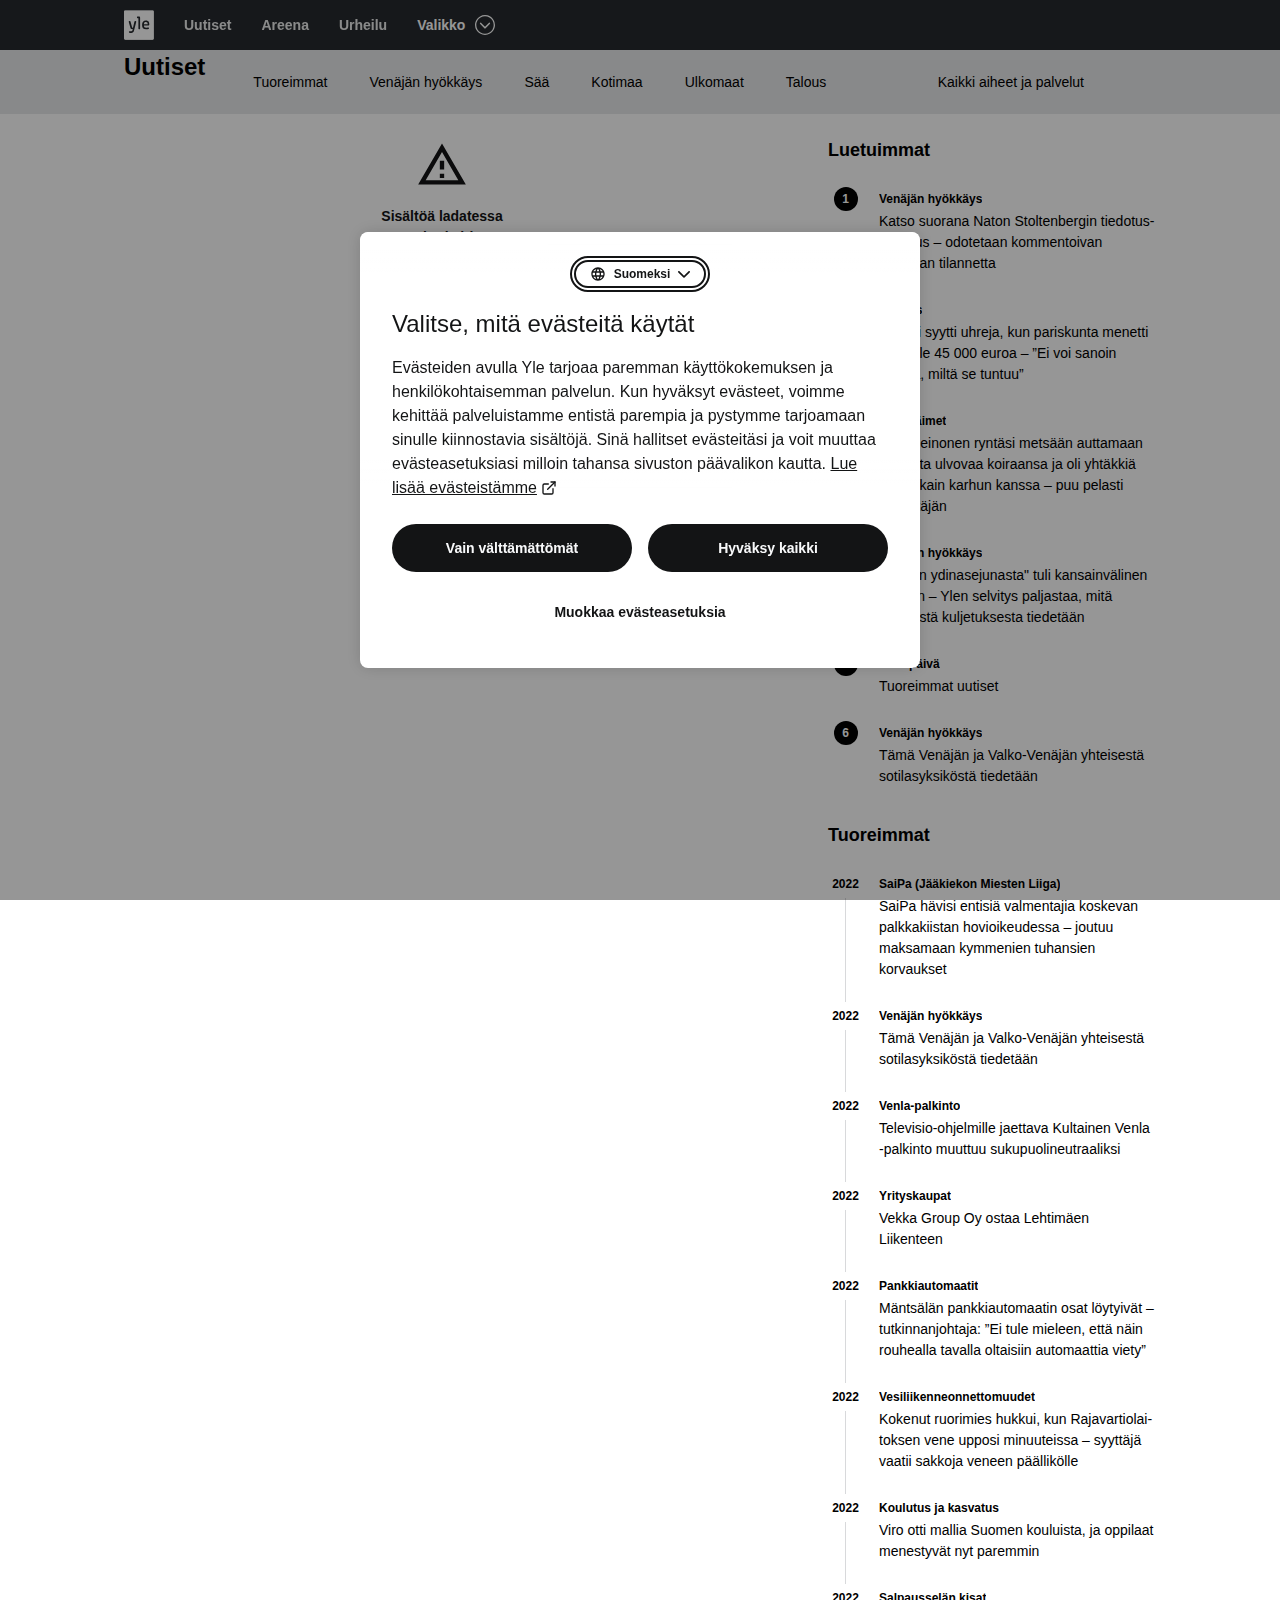
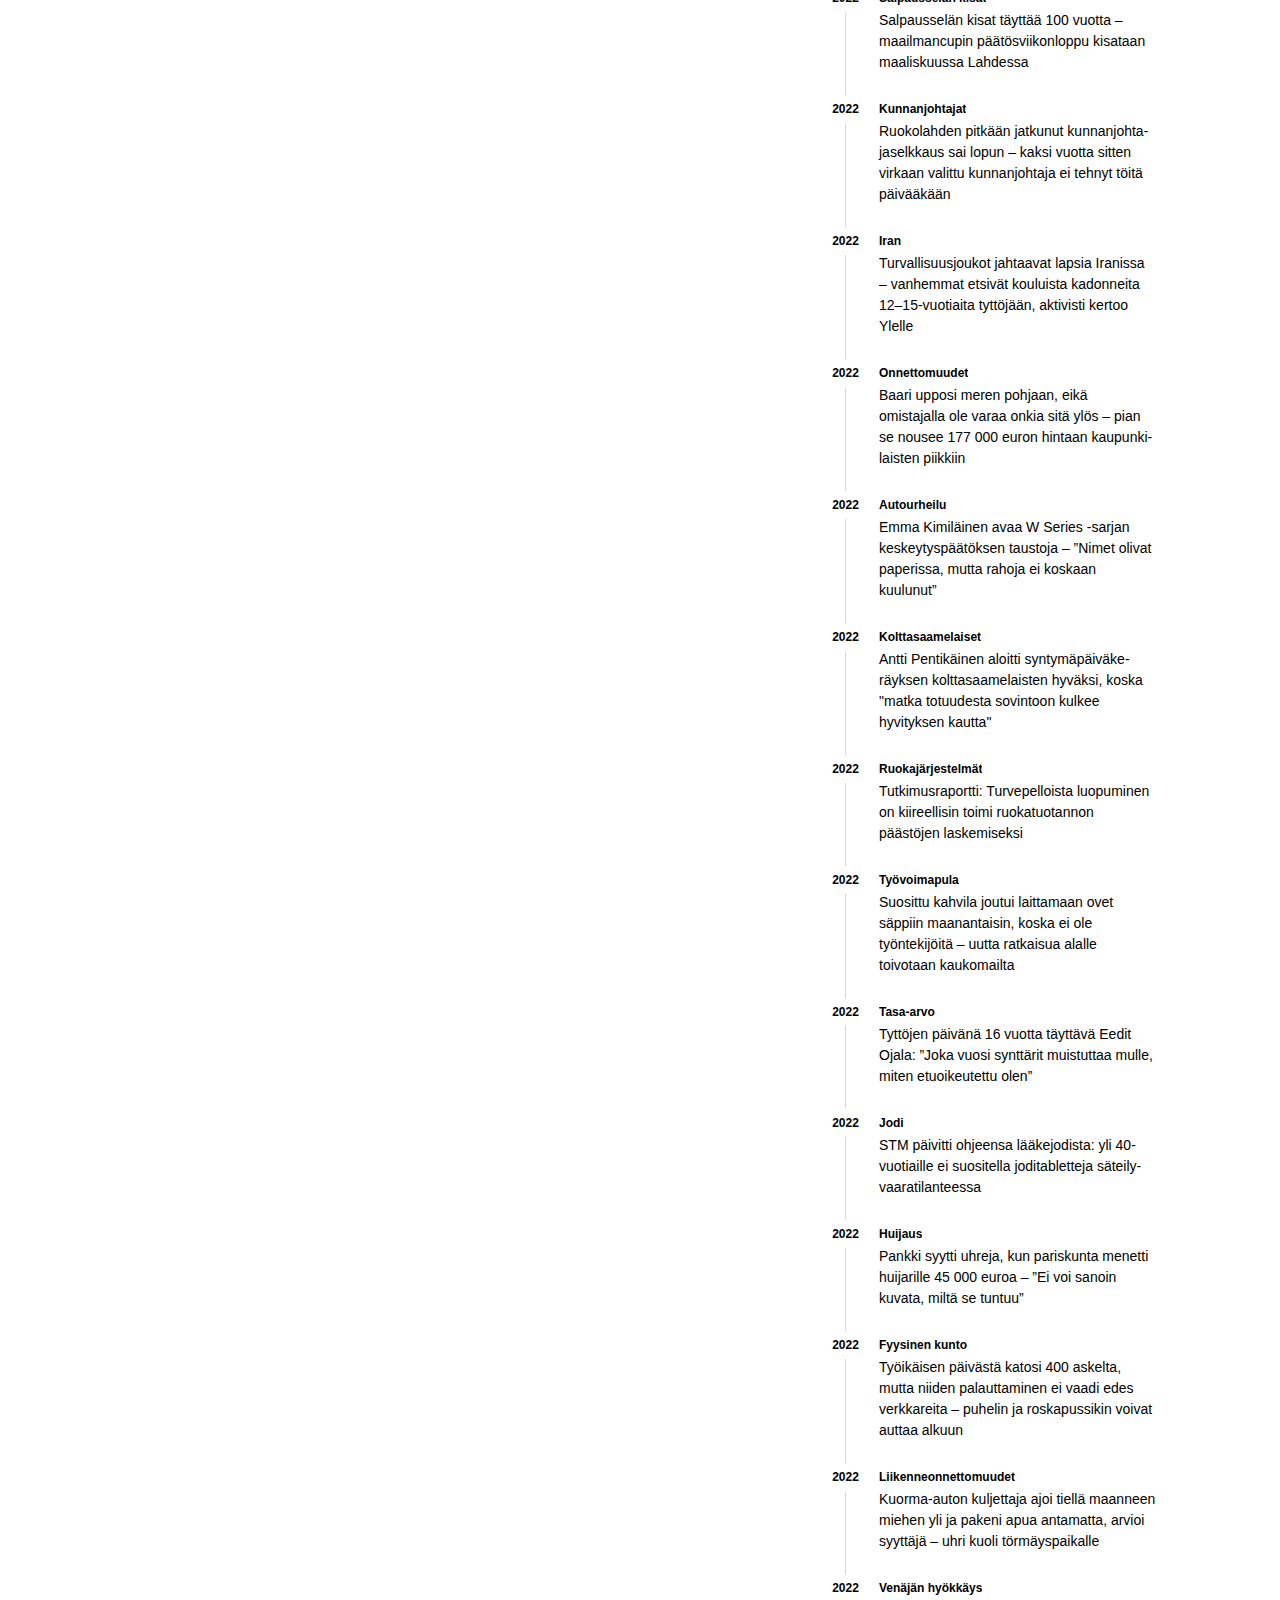
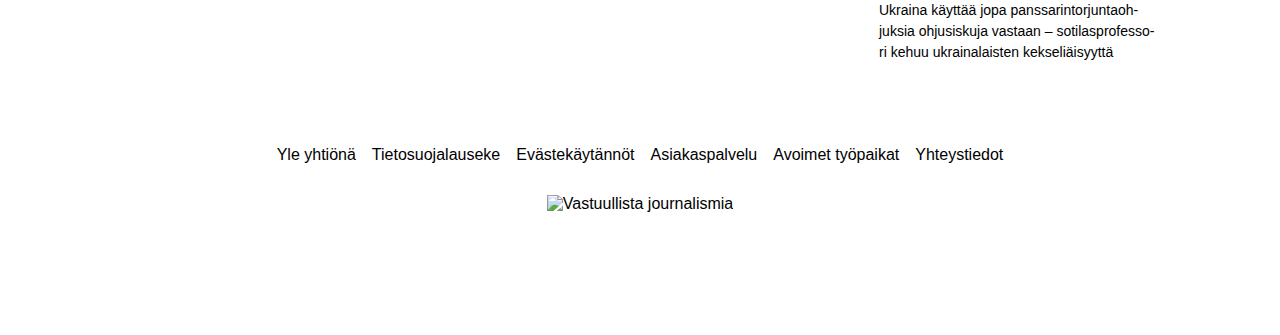
==== commit 7882f113: "remove redundant code" ====
--- a/yle-static/index.htm
+++ b/yle-static/index.htm
@@ -10371,14 +10371,6 @@
 
     <script src="Katso%20suorana%20Naton%20Stoltenbergin%20tiedotustilaisuus%20%E2%80%93%20odotetaan%20kommentoivan%20Ukrainan%20tilannetta%20Yle%20Uutiset_files/embed.js"></script>
     <script src="Katso%20suorana%20Naton%20Stoltenbergin%20tiedotustilaisuus%20%E2%80%93%20odotetaan%20kommentoivan%20Ukrainan%20tilannetta%20Yle%20Uutiset_files/articles.json"></script>
-    <div id="forest-ext-shadow-host"></div>
-    <img
-      src="Katso%20suorana%20Naton%20Stoltenbergin%20tiedotustilaisuus%20%E2%80%93%20odotetaan%20kommentoivan%20Ukrainan%20tilannetta%20Yle%20Uutiset_files/s_009.htm"
-      style="visibility: hidden"
-      alt=""
-      width="1"
-      height="1"
-    />
     <script
       type="text/javascript"
       src="Katso%20suorana%20Naton%20Stoltenbergin%20tiedotustilaisuus%20%E2%80%93%20odotetaan%20kommentoivan%20Ukrainan%20tilannetta%20Yle%20Uutiset_files/launcher.js"
@@ -10400,757 +10392,6 @@
       src="Katso%20suorana%20Naton%20Stoltenbergin%20tiedotustilaisuus%20%E2%80%93%20odotetaan%20kommentoivan%20Ukrainan%20tilannetta%20Yle%20Uutiset_files/server.htm"
       id="userreport-tag-system"
     ></iframe>
-    <div
-      class="fbc-badge js-fbc-UID_1 fbc-badge-disabled fbc-badge-share-passive fbc-badge-share"
-    >
-      <div class="fbc-badge-fence"></div>
-      <div class="fbc-badge-tooltip">
-        If you click this button, Facebook will be able to track your visit to
-        this site.
-      </div>
-      <div class="fbc-badge-prompt"></div>
-    </div>
-    <div
-      class="fbc-badge js-fbc-UID_2 fbc-badge-disabled fbc-badge-share-passive fbc-badge-share"
-    >
-      <div class="fbc-badge-fence"></div>
-      <div class="fbc-badge-tooltip">
-        If you click this button, Facebook will be able to track your visit to
-        this site.
-      </div>
-      <div class="fbc-badge-prompt"></div>
-    </div>
-    <div
-      class="fbc-badge js-fbc-UID_3 fbc-badge-disabled fbc-badge-share-passive fbc-badge-share"
-    >
-      <div class="fbc-badge-fence"></div>
-      <div class="fbc-badge-tooltip">
-        If you click this button, Facebook will be able to track your visit to
-        this site.
-      </div>
-      <div class="fbc-badge-prompt"></div>
-    </div>
-    <div
-      class="fbc-badge js-fbc-UID_4 fbc-badge-disabled fbc-badge-share-passive fbc-badge-share"
-    >
-      <div class="fbc-badge-fence"></div>
-      <div class="fbc-badge-tooltip">
-        If you click this button, Facebook will be able to track your visit to
-        this site.
-      </div>
-      <div class="fbc-badge-prompt"></div>
-    </div>
-    <div
-      class="fbc-badge js-fbc-UID_5 fbc-badge-disabled fbc-badge-share-passive fbc-badge-share"
-    >
-      <div class="fbc-badge-fence"></div>
-      <div class="fbc-badge-tooltip">
-        If you click this button, Facebook will be able to track your visit to
-        this site.
-      </div>
-      <div class="fbc-badge-prompt"></div>
-    </div>
-    <div
-      class="fbc-badge js-fbc-UID_6 fbc-badge-disabled fbc-badge-share-passive fbc-badge-share"
-    >
-      <div class="fbc-badge-fence"></div>
-      <div class="fbc-badge-tooltip">
-        If you click this button, Facebook will be able to track your visit to
-        this site.
-      </div>
-      <div class="fbc-badge-prompt"></div>
-    </div>
-    <div
-      class="fbc-badge js-fbc-UID_7 fbc-badge-disabled fbc-badge-share-passive fbc-badge-share"
-    >
-      <div class="fbc-badge-fence"></div>
-      <div class="fbc-badge-tooltip">
-        If you click this button, Facebook will be able to track your visit to
-        this site.
-      </div>
-      <div class="fbc-badge-prompt"></div>
-    </div>
-    <div
-      class="fbc-badge js-fbc-UID_8 fbc-badge-disabled fbc-badge-share-passive fbc-badge-share"
-    >
-      <div class="fbc-badge-fence"></div>
-      <div class="fbc-badge-tooltip">
-        If you click this button, Facebook will be able to track your visit to
-        this site.
-      </div>
-      <div class="fbc-badge-prompt"></div>
-    </div>
-    <div
-      class="fbc-badge js-fbc-UID_9 fbc-badge-disabled fbc-badge-share-passive fbc-badge-share"
-    >
-      <div class="fbc-badge-fence"></div>
-      <div class="fbc-badge-tooltip">
-        If you click this button, Facebook will be able to track your visit to
-        this site.
-      </div>
-      <div class="fbc-badge-prompt"></div>
-    </div>
-    <div
-      class="fbc-badge js-fbc-UID_10 fbc-badge-disabled fbc-badge-share-passive fbc-badge-share"
-    >
-      <div class="fbc-badge-fence"></div>
-      <div class="fbc-badge-tooltip">
-        If you click this button, Facebook will be able to track your visit to
-        this site.
-      </div>
-      <div class="fbc-badge-prompt"></div>
-    </div>
-    <img
-      src="Katso%20suorana%20Naton%20Stoltenbergin%20tiedotustilaisuus%20%E2%80%93%20odotetaan%20kommentoivan%20Ukrainan%20tilannetta%20Yle%20Uutiset_files/s_032.htm"
-      style="visibility: hidden"
-      alt=""
-      width="1"
-      height="1"
-    /><img
-      src="Katso%20suorana%20Naton%20Stoltenbergin%20tiedotustilaisuus%20%E2%80%93%20odotetaan%20kommentoivan%20Ukrainan%20tilannetta%20Yle%20Uutiset_files/s_002.htm"
-      style="visibility: hidden"
-      alt=""
-      width="1"
-      height="1"
-    /><img
-      src="Katso%20suorana%20Naton%20Stoltenbergin%20tiedotustilaisuus%20%E2%80%93%20odotetaan%20kommentoivan%20Ukrainan%20tilannetta%20Yle%20Uutiset_files/s_015.htm"
-      style="visibility: hidden"
-      alt=""
-      width="1"
-      height="1"
-    /><img
-      src="Katso%20suorana%20Naton%20Stoltenbergin%20tiedotustilaisuus%20%E2%80%93%20odotetaan%20kommentoivan%20Ukrainan%20tilannetta%20Yle%20Uutiset_files/s_024.htm"
-      style="visibility: hidden"
-      alt=""
-      width="1"
-      height="1"
-    /><img
-      src="Katso%20suorana%20Naton%20Stoltenbergin%20tiedotustilaisuus%20%E2%80%93%20odotetaan%20kommentoivan%20Ukrainan%20tilannetta%20Yle%20Uutiset_files/s_033.htm"
-      style="visibility: hidden"
-      alt=""
-      width="1"
-      height="1"
-    /><img
-      src="Katso%20suorana%20Naton%20Stoltenbergin%20tiedotustilaisuus%20%E2%80%93%20odotetaan%20kommentoivan%20Ukrainan%20tilannetta%20Yle%20Uutiset_files/s_021.htm"
-      style="visibility: hidden"
-      alt=""
-      width="1"
-      height="1"
-    />
-    <div
-      class="fbc-badge js-fbc-UID_11 fbc-badge-disabled fbc-badge-share-passive fbc-badge-share"
-    >
-      <div class="fbc-badge-fence"></div>
-      <div class="fbc-badge-tooltip">
-        If you click this button, Facebook will be able to track your visit to
-        this site.
-      </div>
-      <div class="fbc-badge-prompt"></div>
-    </div>
-    <div
-      class="fbc-badge js-fbc-UID_12 fbc-badge-disabled fbc-badge-share-passive fbc-badge-share"
-    >
-      <div class="fbc-badge-fence"></div>
-      <div class="fbc-badge-tooltip">
-        If you click this button, Facebook will be able to track your visit to
-        this site.
-      </div>
-      <div class="fbc-badge-prompt"></div>
-    </div>
-    <div
-      class="fbc-badge js-fbc-UID_13 fbc-badge-disabled fbc-badge-share-passive fbc-badge-share"
-    >
-      <div class="fbc-badge-fence"></div>
-      <div class="fbc-badge-tooltip">
-        If you click this button, Facebook will be able to track your visit to
-        this site.
-      </div>
-      <div class="fbc-badge-prompt"></div>
-    </div>
-    <div
-      class="fbc-badge js-fbc-UID_14 fbc-badge-disabled fbc-badge-share-passive fbc-badge-share"
-    >
-      <div class="fbc-badge-fence"></div>
-      <div class="fbc-badge-tooltip">
-        If you click this button, Facebook will be able to track your visit to
-        this site.
-      </div>
-      <div class="fbc-badge-prompt"></div>
-    </div>
-    <div
-      class="fbc-badge js-fbc-UID_15 fbc-badge-disabled fbc-badge-share-passive fbc-badge-share"
-    >
-      <div class="fbc-badge-fence"></div>
-      <div class="fbc-badge-tooltip">
-        If you click this button, Facebook will be able to track your visit to
-        this site.
-      </div>
-      <div class="fbc-badge-prompt"></div>
-    </div>
-    <div
-      class="fbc-badge js-fbc-UID_16 fbc-badge-disabled fbc-badge-share-passive fbc-badge-share"
-    >
-      <div class="fbc-badge-fence"></div>
-      <div class="fbc-badge-tooltip">
-        If you click this button, Facebook will be able to track your visit to
-        this site.
-      </div>
-      <div class="fbc-badge-prompt"></div>
-    </div>
-    <div
-      class="fbc-badge js-fbc-UID_17 fbc-badge-disabled fbc-badge-share-passive fbc-badge-share"
-    >
-      <div class="fbc-badge-fence"></div>
-      <div class="fbc-badge-tooltip">
-        If you click this button, Facebook will be able to track your visit to
-        this site.
-      </div>
-      <div class="fbc-badge-prompt"></div>
-    </div>
-    <div
-      class="fbc-badge js-fbc-UID_18 fbc-badge-disabled fbc-badge-share-passive fbc-badge-share"
-    >
-      <div class="fbc-badge-fence"></div>
-      <div class="fbc-badge-tooltip">
-        If you click this button, Facebook will be able to track your visit to
-        this site.
-      </div>
-      <div class="fbc-badge-prompt"></div>
-    </div>
-    <div
-      class="fbc-badge js-fbc-UID_19 fbc-badge-disabled fbc-badge-share-passive fbc-badge-share"
-    >
-      <div class="fbc-badge-fence"></div>
-      <div class="fbc-badge-tooltip">
-        If you click this button, Facebook will be able to track your visit to
-        this site.
-      </div>
-      <div class="fbc-badge-prompt"></div>
-    </div>
-    <div
-      class="fbc-badge js-fbc-UID_20 fbc-badge-disabled fbc-badge-share-passive fbc-badge-share"
-    >
-      <div class="fbc-badge-fence"></div>
-      <div class="fbc-badge-tooltip">
-        If you click this button, Facebook will be able to track your visit to
-        this site.
-      </div>
-      <div class="fbc-badge-prompt"></div>
-    </div>
-    <div
-      class="fbc-badge js-fbc-UID_21 fbc-badge-disabled fbc-badge-share-passive fbc-badge-share"
-    >
-      <div class="fbc-badge-fence"></div>
-      <div class="fbc-badge-tooltip">
-        If you click this button, Facebook will be able to track your visit to
-        this site.
-      </div>
-      <div class="fbc-badge-prompt"></div>
-    </div>
-    <div
-      class="fbc-badge js-fbc-UID_22 fbc-badge-disabled fbc-badge-share-passive fbc-badge-share"
-    >
-      <div class="fbc-badge-fence"></div>
-      <div class="fbc-badge-tooltip">
-        If you click this button, Facebook will be able to track your visit to
-        this site.
-      </div>
-      <div class="fbc-badge-prompt"></div>
-    </div>
-    <div
-      class="fbc-badge js-fbc-UID_23 fbc-badge-disabled fbc-badge-share-passive fbc-badge-share"
-    >
-      <div class="fbc-badge-fence"></div>
-      <div class="fbc-badge-tooltip">
-        If you click this button, Facebook will be able to track your visit to
-        this site.
-      </div>
-      <div class="fbc-badge-prompt"></div>
-    </div>
-    <div
-      class="fbc-badge js-fbc-UID_24 fbc-badge-disabled fbc-badge-share-passive fbc-badge-share"
-    >
-      <div class="fbc-badge-fence"></div>
-      <div class="fbc-badge-tooltip">
-        If you click this button, Facebook will be able to track your visit to
-        this site.
-      </div>
-      <div class="fbc-badge-prompt"></div>
-    </div>
-    <div
-      class="fbc-badge js-fbc-UID_25 fbc-badge-disabled fbc-badge-share-passive fbc-badge-share"
-    >
-      <div class="fbc-badge-fence"></div>
-      <div class="fbc-badge-tooltip">
-        If you click this button, Facebook will be able to track your visit to
-        this site.
-      </div>
-      <div class="fbc-badge-prompt"></div>
-    </div>
-    <div
-      class="fbc-badge js-fbc-UID_26 fbc-badge-disabled fbc-badge-share-passive fbc-badge-share"
-    >
-      <div class="fbc-badge-fence"></div>
-      <div class="fbc-badge-tooltip">
-        If you click this button, Facebook will be able to track your visit to
-        this site.
-      </div>
-      <div class="fbc-badge-prompt"></div>
-    </div>
-    <div
-      class="fbc-badge js-fbc-UID_27 fbc-badge-disabled fbc-badge-share-passive fbc-badge-share"
-    >
-      <div class="fbc-badge-fence"></div>
-      <div class="fbc-badge-tooltip">
-        If you click this button, Facebook will be able to track your visit to
-        this site.
-      </div>
-      <div class="fbc-badge-prompt"></div>
-    </div>
-    <div
-      class="fbc-badge js-fbc-UID_28 fbc-badge-disabled fbc-badge-share-passive fbc-badge-share"
-    >
-      <div class="fbc-badge-fence"></div>
-      <div class="fbc-badge-tooltip">
-        If you click this button, Facebook will be able to track your visit to
-        this site.
-      </div>
-      <div class="fbc-badge-prompt"></div>
-    </div>
-    <div
-      class="fbc-badge js-fbc-UID_29 fbc-badge-disabled fbc-badge-share-passive fbc-badge-share"
-    >
-      <div class="fbc-badge-fence"></div>
-      <div class="fbc-badge-tooltip">
-        If you click this button, Facebook will be able to track your visit to
-        this site.
-      </div>
-      <div class="fbc-badge-prompt"></div>
-    </div>
-    <div
-      class="fbc-badge js-fbc-UID_30 fbc-badge-disabled fbc-badge-share-passive fbc-badge-share"
-    >
-      <div class="fbc-badge-fence"></div>
-      <div class="fbc-badge-tooltip">
-        If you click this button, Facebook will be able to track your visit to
-        this site.
-      </div>
-      <div class="fbc-badge-prompt"></div>
-    </div>
-    <div
-      class="fbc-badge js-fbc-UID_31 fbc-badge-disabled fbc-badge-share-passive fbc-badge-share"
-    >
-      <div class="fbc-badge-fence"></div>
-      <div class="fbc-badge-tooltip">
-        If you click this button, Facebook will be able to track your visit to
-        this site.
-      </div>
-      <div class="fbc-badge-prompt"></div>
-    </div>
-    <div
-      class="fbc-badge js-fbc-UID_32 fbc-badge-disabled fbc-badge-share-passive fbc-badge-share"
-    >
-      <div class="fbc-badge-fence"></div>
-      <div class="fbc-badge-tooltip">
-        If you click this button, Facebook will be able to track your visit to
-        this site.
-      </div>
-      <div class="fbc-badge-prompt"></div>
-    </div>
-    <div
-      class="fbc-badge js-fbc-UID_33 fbc-badge-disabled fbc-badge-share-passive fbc-badge-share"
-    >
-      <div class="fbc-badge-fence"></div>
-      <div class="fbc-badge-tooltip">
-        If you click this button, Facebook will be able to track your visit to
-        this site.
-      </div>
-      <div class="fbc-badge-prompt"></div>
-    </div>
-    <div
-      class="fbc-badge js-fbc-UID_34 fbc-badge-disabled fbc-badge-share-passive fbc-badge-share"
-    >
-      <div class="fbc-badge-fence"></div>
-      <div class="fbc-badge-tooltip">
-        If you click this button, Facebook will be able to track your visit to
-        this site.
-      </div>
-      <div class="fbc-badge-prompt"></div>
-    </div>
-    <div
-      class="fbc-badge js-fbc-UID_35 fbc-badge-disabled fbc-badge-share-passive fbc-badge-share"
-    >
-      <div class="fbc-badge-fence"></div>
-      <div class="fbc-badge-tooltip">
-        If you click this button, Facebook will be able to track your visit to
-        this site.
-      </div>
-      <div class="fbc-badge-prompt"></div>
-    </div>
-    <div
-      class="fbc-badge js-fbc-UID_36 fbc-badge-disabled fbc-badge-share-passive fbc-badge-share"
-    >
-      <div class="fbc-badge-fence"></div>
-      <div class="fbc-badge-tooltip">
-        If you click this button, Facebook will be able to track your visit to
-        this site.
-      </div>
-      <div class="fbc-badge-prompt"></div>
-    </div>
-    <div
-      class="fbc-badge js-fbc-UID_37 fbc-badge-disabled fbc-badge-share-passive fbc-badge-share"
-    >
-      <div class="fbc-badge-fence"></div>
-      <div class="fbc-badge-tooltip">
-        If you click this button, Facebook will be able to track your visit to
-        this site.
-      </div>
-      <div class="fbc-badge-prompt"></div>
-    </div>
-    <div
-      class="fbc-badge js-fbc-UID_38 fbc-badge-disabled fbc-badge-share-passive fbc-badge-share"
-    >
-      <div class="fbc-badge-fence"></div>
-      <div class="fbc-badge-tooltip">
-        If you click this button, Facebook will be able to track your visit to
-        this site.
-      </div>
-      <div class="fbc-badge-prompt"></div>
-    </div>
-    <div
-      class="fbc-badge js-fbc-UID_39 fbc-badge-disabled fbc-badge-share-passive fbc-badge-share"
-    >
-      <div class="fbc-badge-fence"></div>
-      <div class="fbc-badge-tooltip">
-        If you click this button, Facebook will be able to track your visit to
-        this site.
-      </div>
-      <div class="fbc-badge-prompt"></div>
-    </div>
-    <div
-      class="fbc-badge js-fbc-UID_40 fbc-badge-disabled fbc-badge-share-passive fbc-badge-share"
-    >
-      <div class="fbc-badge-fence"></div>
-      <div class="fbc-badge-tooltip">
-        If you click this button, Facebook will be able to track your visit to
-        this site.
-      </div>
-      <div class="fbc-badge-prompt"></div>
-    </div>
-    <div
-      class="fbc-badge js-fbc-UID_41 fbc-badge-disabled fbc-badge-share-passive fbc-badge-share"
-    >
-      <div class="fbc-badge-fence"></div>
-      <div class="fbc-badge-tooltip">
-        If you click this button, Facebook will be able to track your visit to
-        this site.
-      </div>
-      <div class="fbc-badge-prompt"></div>
-    </div>
-    <div
-      class="fbc-badge js-fbc-UID_42 fbc-badge-disabled fbc-badge-share-passive fbc-badge-share"
-    >
-      <div class="fbc-badge-fence"></div>
-      <div class="fbc-badge-tooltip">
-        If you click this button, Facebook will be able to track your visit to
-        this site.
-      </div>
-      <div class="fbc-badge-prompt"></div>
-    </div>
-    <div
-      class="fbc-badge js-fbc-UID_43 fbc-badge-disabled fbc-badge-share-passive fbc-badge-share"
-    >
-      <div class="fbc-badge-fence"></div>
-      <div class="fbc-badge-tooltip">
-        If you click this button, Facebook will be able to track your visit to
-        this site.
-      </div>
-      <div class="fbc-badge-prompt"></div>
-    </div>
-    <div
-      class="fbc-badge js-fbc-UID_44 fbc-badge-disabled fbc-badge-share-passive fbc-badge-share"
-    >
-      <div class="fbc-badge-fence"></div>
-      <div class="fbc-badge-tooltip">
-        If you click this button, Facebook will be able to track your visit to
-        this site.
-      </div>
-      <div class="fbc-badge-prompt"></div>
-    </div>
-    <div
-      class="fbc-badge js-fbc-UID_45 fbc-badge-disabled fbc-badge-share-passive fbc-badge-share"
-    >
-      <div class="fbc-badge-fence"></div>
-      <div class="fbc-badge-tooltip">
-        If you click this button, Facebook will be able to track your visit to
-        this site.
-      </div>
-      <div class="fbc-badge-prompt"></div>
-    </div>
-    <div
-      class="fbc-badge js-fbc-UID_46 fbc-badge-disabled fbc-badge-share-passive fbc-badge-share"
-    >
-      <div class="fbc-badge-fence"></div>
-      <div class="fbc-badge-tooltip">
-        If you click this button, Facebook will be able to track your visit to
-        this site.
-      </div>
-      <div class="fbc-badge-prompt"></div>
-    </div>
-    <div
-      class="fbc-badge js-fbc-UID_47 fbc-badge-disabled fbc-badge-share-passive fbc-badge-share"
-    >
-      <div class="fbc-badge-fence"></div>
-      <div class="fbc-badge-tooltip">
-        If you click this button, Facebook will be able to track your visit to
-        this site.
-      </div>
-      <div class="fbc-badge-prompt"></div>
-    </div>
-    <div
-      class="fbc-badge js-fbc-UID_48 fbc-badge-disabled fbc-badge-share-passive fbc-badge-share"
-    >
-      <div class="fbc-badge-fence"></div>
-      <div class="fbc-badge-tooltip">
-        If you click this button, Facebook will be able to track your visit to
-        this site.
-      </div>
-      <div class="fbc-badge-prompt"></div>
-    </div>
-    <div
-      class="fbc-badge js-fbc-UID_49 fbc-badge-disabled fbc-badge-share-passive fbc-badge-share"
-    >
-      <div class="fbc-badge-fence"></div>
-      <div class="fbc-badge-tooltip">
-        If you click this button, Facebook will be able to track your visit to
-        this site.
-      </div>
-      <div class="fbc-badge-prompt"></div>
-    </div>
-    <div
-      class="fbc-badge js-fbc-UID_50 fbc-badge-disabled fbc-badge-share-passive fbc-badge-share"
-    >
-      <div class="fbc-badge-fence"></div>
-      <div class="fbc-badge-tooltip">
-        If you click this button, Facebook will be able to track your visit to
-        this site.
-      </div>
-      <div class="fbc-badge-prompt"></div>
-    </div>
-    <div
-      class="fbc-badge js-fbc-UID_51 fbc-badge-disabled fbc-badge-share-passive fbc-badge-share"
-    >
-      <div class="fbc-badge-fence"></div>
-      <div class="fbc-badge-tooltip">
-        If you click this button, Facebook will be able to track your visit to
-        this site.
-      </div>
-      <div class="fbc-badge-prompt"></div>
-    </div>
-    <img
-      src="Katso%20suorana%20Naton%20Stoltenbergin%20tiedotustilaisuus%20%E2%80%93%20odotetaan%20kommentoivan%20Ukrainan%20tilannetta%20Yle%20Uutiset_files/s_027.htm"
-      style="visibility: hidden"
-      alt=""
-      width="1"
-      height="1"
-    /><img
-      src="Katso%20suorana%20Naton%20Stoltenbergin%20tiedotustilaisuus%20%E2%80%93%20odotetaan%20kommentoivan%20Ukrainan%20tilannetta%20Yle%20Uutiset_files/s_008.htm"
-      style="visibility: hidden"
-      alt=""
-      width="1"
-      height="1"
-    /><img
-      src="Katso%20suorana%20Naton%20Stoltenbergin%20tiedotustilaisuus%20%E2%80%93%20odotetaan%20kommentoivan%20Ukrainan%20tilannetta%20Yle%20Uutiset_files/s_014.htm"
-      style="visibility: hidden"
-      alt=""
-      width="1"
-      height="1"
-    /><img
-      src="Katso%20suorana%20Naton%20Stoltenbergin%20tiedotustilaisuus%20%E2%80%93%20odotetaan%20kommentoivan%20Ukrainan%20tilannetta%20Yle%20Uutiset_files/s.htm"
-      style="visibility: hidden"
-      alt=""
-      width="1"
-      height="1"
-    /><img
-      src="Katso%20suorana%20Naton%20Stoltenbergin%20tiedotustilaisuus%20%E2%80%93%20odotetaan%20kommentoivan%20Ukrainan%20tilannetta%20Yle%20Uutiset_files/s_034.htm"
-      style="visibility: hidden"
-      alt=""
-      width="1"
-      height="1"
-    /><img
-      src="Katso%20suorana%20Naton%20Stoltenbergin%20tiedotustilaisuus%20%E2%80%93%20odotetaan%20kommentoivan%20Ukrainan%20tilannetta%20Yle%20Uutiset_files/s_017.htm"
-      style="visibility: hidden"
-      alt=""
-      width="1"
-      height="1"
-    /><img
-      src="Katso%20suorana%20Naton%20Stoltenbergin%20tiedotustilaisuus%20%E2%80%93%20odotetaan%20kommentoivan%20Ukrainan%20tilannetta%20Yle%20Uutiset_files/s_026.htm"
-      style="visibility: hidden"
-      alt=""
-      width="1"
-      height="1"
-    /><img
-      src="Katso%20suorana%20Naton%20Stoltenbergin%20tiedotustilaisuus%20%E2%80%93%20odotetaan%20kommentoivan%20Ukrainan%20tilannetta%20Yle%20Uutiset_files/s_028.htm"
-      style="visibility: hidden"
-      alt=""
-      width="1"
-      height="1"
-    /><img
-      src="Katso%20suorana%20Naton%20Stoltenbergin%20tiedotustilaisuus%20%E2%80%93%20odotetaan%20kommentoivan%20Ukrainan%20tilannetta%20Yle%20Uutiset_files/s_022.htm"
-      style="visibility: hidden"
-      alt=""
-      width="1"
-      height="1"
-    /><img
-      src="Katso%20suorana%20Naton%20Stoltenbergin%20tiedotustilaisuus%20%E2%80%93%20odotetaan%20kommentoivan%20Ukrainan%20tilannetta%20Yle%20Uutiset_files/s_016.htm"
-      style="visibility: hidden"
-      alt=""
-      width="1"
-      height="1"
-    /><img
-      src="Katso%20suorana%20Naton%20Stoltenbergin%20tiedotustilaisuus%20%E2%80%93%20odotetaan%20kommentoivan%20Ukrainan%20tilannetta%20Yle%20Uutiset_files/s_029.htm"
-      style="visibility: hidden"
-      alt=""
-      width="1"
-      height="1"
-    /><img
-      src="Katso%20suorana%20Naton%20Stoltenbergin%20tiedotustilaisuus%20%E2%80%93%20odotetaan%20kommentoivan%20Ukrainan%20tilannetta%20Yle%20Uutiset_files/s_007.htm"
-      style="visibility: hidden"
-      alt=""
-      width="1"
-      height="1"
-    /><img
-      src="Katso%20suorana%20Naton%20Stoltenbergin%20tiedotustilaisuus%20%E2%80%93%20odotetaan%20kommentoivan%20Ukrainan%20tilannetta%20Yle%20Uutiset_files/s_023.htm"
-      style="visibility: hidden"
-      alt=""
-      width="1"
-      height="1"
-    /><img
-      src="Katso%20suorana%20Naton%20Stoltenbergin%20tiedotustilaisuus%20%E2%80%93%20odotetaan%20kommentoivan%20Ukrainan%20tilannetta%20Yle%20Uutiset_files/s_011.htm"
-      style="visibility: hidden"
-      alt=""
-      width="1"
-      height="1"
-    /><img
-      src="Katso%20suorana%20Naton%20Stoltenbergin%20tiedotustilaisuus%20%E2%80%93%20odotetaan%20kommentoivan%20Ukrainan%20tilannetta%20Yle%20Uutiset_files/s_030.htm"
-      style="visibility: hidden"
-      alt=""
-      width="1"
-      height="1"
-    /><img
-      src="Katso%20suorana%20Naton%20Stoltenbergin%20tiedotustilaisuus%20%E2%80%93%20odotetaan%20kommentoivan%20Ukrainan%20tilannetta%20Yle%20Uutiset_files/s_025.htm"
-      style="visibility: hidden"
-      alt=""
-      width="1"
-      height="1"
-    /><img
-      src="Katso%20suorana%20Naton%20Stoltenbergin%20tiedotustilaisuus%20%E2%80%93%20odotetaan%20kommentoivan%20Ukrainan%20tilannetta%20Yle%20Uutiset_files/s_036.htm"
-      style="visibility: hidden"
-      alt=""
-      width="1"
-      height="1"
-    /><img
-      src="Katso%20suorana%20Naton%20Stoltenbergin%20tiedotustilaisuus%20%E2%80%93%20odotetaan%20kommentoivan%20Ukrainan%20tilannetta%20Yle%20Uutiset_files/s_037.htm"
-      style="visibility: hidden"
-      alt=""
-      width="1"
-      height="1"
-    /><img
-      src="Katso%20suorana%20Naton%20Stoltenbergin%20tiedotustilaisuus%20%E2%80%93%20odotetaan%20kommentoivan%20Ukrainan%20tilannetta%20Yle%20Uutiset_files/s_031.htm"
-      style="visibility: hidden"
-      alt=""
-      width="1"
-      height="1"
-    /><img
-      src="Katso%20suorana%20Naton%20Stoltenbergin%20tiedotustilaisuus%20%E2%80%93%20odotetaan%20kommentoivan%20Ukrainan%20tilannetta%20Yle%20Uutiset_files/s_012.htm"
-      style="visibility: hidden"
-      alt=""
-      width="1"
-      height="1"
-    /><img
-      src="Katso%20suorana%20Naton%20Stoltenbergin%20tiedotustilaisuus%20%E2%80%93%20odotetaan%20kommentoivan%20Ukrainan%20tilannetta%20Yle%20Uutiset_files/s_004.htm"
-      style="visibility: hidden"
-      alt=""
-      width="1"
-      height="1"
-    /><img
-      src="Katso%20suorana%20Naton%20Stoltenbergin%20tiedotustilaisuus%20%E2%80%93%20odotetaan%20kommentoivan%20Ukrainan%20tilannetta%20Yle%20Uutiset_files/s_038.htm"
-      style="visibility: hidden"
-      alt=""
-      width="1"
-      height="1"
-    /><img
-      src="Katso%20suorana%20Naton%20Stoltenbergin%20tiedotustilaisuus%20%E2%80%93%20odotetaan%20kommentoivan%20Ukrainan%20tilannetta%20Yle%20Uutiset_files/s_020.htm"
-      style="visibility: hidden"
-      alt=""
-      width="1"
-      height="1"
-    /><img
-      src="Katso%20suorana%20Naton%20Stoltenbergin%20tiedotustilaisuus%20%E2%80%93%20odotetaan%20kommentoivan%20Ukrainan%20tilannetta%20Yle%20Uutiset_files/s_019.htm"
-      style="visibility: hidden"
-      alt=""
-      width="1"
-      height="1"
-    /><img
-      src="Katso%20suorana%20Naton%20Stoltenbergin%20tiedotustilaisuus%20%E2%80%93%20odotetaan%20kommentoivan%20Ukrainan%20tilannetta%20Yle%20Uutiset_files/s_039.htm"
-      style="visibility: hidden"
-      alt=""
-      width="1"
-      height="1"
-    /><img
-      src="Katso%20suorana%20Naton%20Stoltenbergin%20tiedotustilaisuus%20%E2%80%93%20odotetaan%20kommentoivan%20Ukrainan%20tilannetta%20Yle%20Uutiset_files/s_006.htm"
-      style="visibility: hidden"
-      alt=""
-      width="1"
-      height="1"
-    /><img
-      src="Katso%20suorana%20Naton%20Stoltenbergin%20tiedotustilaisuus%20%E2%80%93%20odotetaan%20kommentoivan%20Ukrainan%20tilannetta%20Yle%20Uutiset_files/s_003.htm"
-      style="visibility: hidden"
-      alt=""
-      width="1"
-      height="1"
-    /><img
-      src="Katso%20suorana%20Naton%20Stoltenbergin%20tiedotustilaisuus%20%E2%80%93%20odotetaan%20kommentoivan%20Ukrainan%20tilannetta%20Yle%20Uutiset_files/s_040.htm"
-      style="visibility: hidden"
-      alt=""
-      width="1"
-      height="1"
-    /><img
-      src="Katso%20suorana%20Naton%20Stoltenbergin%20tiedotustilaisuus%20%E2%80%93%20odotetaan%20kommentoivan%20Ukrainan%20tilannetta%20Yle%20Uutiset_files/s_005.htm"
-      style="visibility: hidden"
-      alt=""
-      width="1"
-      height="1"
-    /><img
-      src="Katso%20suorana%20Naton%20Stoltenbergin%20tiedotustilaisuus%20%E2%80%93%20odotetaan%20kommentoivan%20Ukrainan%20tilannetta%20Yle%20Uutiset_files/s_018.htm"
-      style="visibility: hidden"
-      alt=""
-      width="1"
-      height="1"
-    /><img
-      src="Katso%20suorana%20Naton%20Stoltenbergin%20tiedotustilaisuus%20%E2%80%93%20odotetaan%20kommentoivan%20Ukrainan%20tilannetta%20Yle%20Uutiset_files/s_010.htm"
-      style="visibility: hidden"
-      alt=""
-      width="1"
-      height="1"
-    /><img
-      src="Katso%20suorana%20Naton%20Stoltenbergin%20tiedotustilaisuus%20%E2%80%93%20odotetaan%20kommentoivan%20Ukrainan%20tilannetta%20Yle%20Uutiset_files/s_013.htm"
-      style="visibility: hidden"
-      alt=""
-      width="1"
-      height="1"
-    /><img
-      src="Katso%20suorana%20Naton%20Stoltenbergin%20tiedotustilaisuus%20%E2%80%93%20odotetaan%20kommentoivan%20Ukrainan%20tilannetta%20Yle%20Uutiset_files/s_035.htm"
-      style="visibility: hidden"
-      alt=""
-      width="1"
-      height="1"
-    /><img
-      src="//dax.yle.fi/yle/uutiset/s?liveseurannat.naton_stoltenberg_emme_ole_havainneet_mitaan_liikehdintaa_venajan_ydinasevoimissa__yle_seuraa_tiedotustilaisuutta.sivu&amp;ukko=true&amp;yle_contenttype=livefeed&amp;yle_language=fi&amp;yle_update=2022-10-11&amp;yle_pagetype=newscontent-news&amp;yle_stickytitle=jannitys_ukrainassa_kiristyy_-_yle_seuraa_tapahtumia&amp;yle_pub=2022-02-12&amp;yle_pubtime=11-25&amp;yle_artby=juholte%3Bnaveran%3Bkajanri%3Bbjursee%3Bext-ylipima%3Bnuuttsa%3Bpennvee%3Bkoivivi&amp;yle_topic=etusivu%3Bulkomaat%3Bvenajan_hyokkays%3Bliveseurannat&amp;yle_uptime=16-12&amp;yle_articleid=12314941&amp;yle_pubweek=2022-06&amp;yle_organization=1418-maailma%3B13211-talousjaarki%3B13702%3B1415-yhteiskunta%3B13209-flash%3B13100-maailma&amp;yle_dayssincepublish=241&amp;yle_system=escenic&amp;yle_origin=uutiset&amp;yle_id=3-12314941&amp;yle_schemaid=3&amp;yle_pageloadid=16654939632452034229&amp;not_comscore=true&amp;yle_sections=uutiset%20ja%20ajankohtaisohjelmat%2Cuutiset&amp;application=heartbeat&amp;yle_engaged_time=3&amp;yle_engaged_time_total=27&amp;yle_article_completion_rate=1&amp;ns_referrer=&amp;yle_timestamp=1665499249768&amp;ns_type=hidden&amp;yle_interaction=heartbeat&amp;yle_dadomain=%2F%2Fdax.yle.fi&amp;yle_selva=16654939601753711162&amp;event_uuid=yasdk-comscore-1665499249769-7878&amp;yle_client=analytics_sdk-2.1.3-production&amp;ns__t=1665499249769&amp;ns_c=UTF-8&amp;ns_ti=Katso%20suorana%20Naton%20Stoltenbergin%20tiedotustilaisuus%20%u2013%20odotetaan%20kommentoivan%20Ukrainan%20tilannetta%20%7C%20Yle%20Uutiset&amp;ns_jspageurl=https%3A//yle.fi/uutiset/3-12314941"
-      style="visibility: hidden"
-      alt=""
-      width="1"
-      height="1"
-    />
+    
   </body>
 </html>
